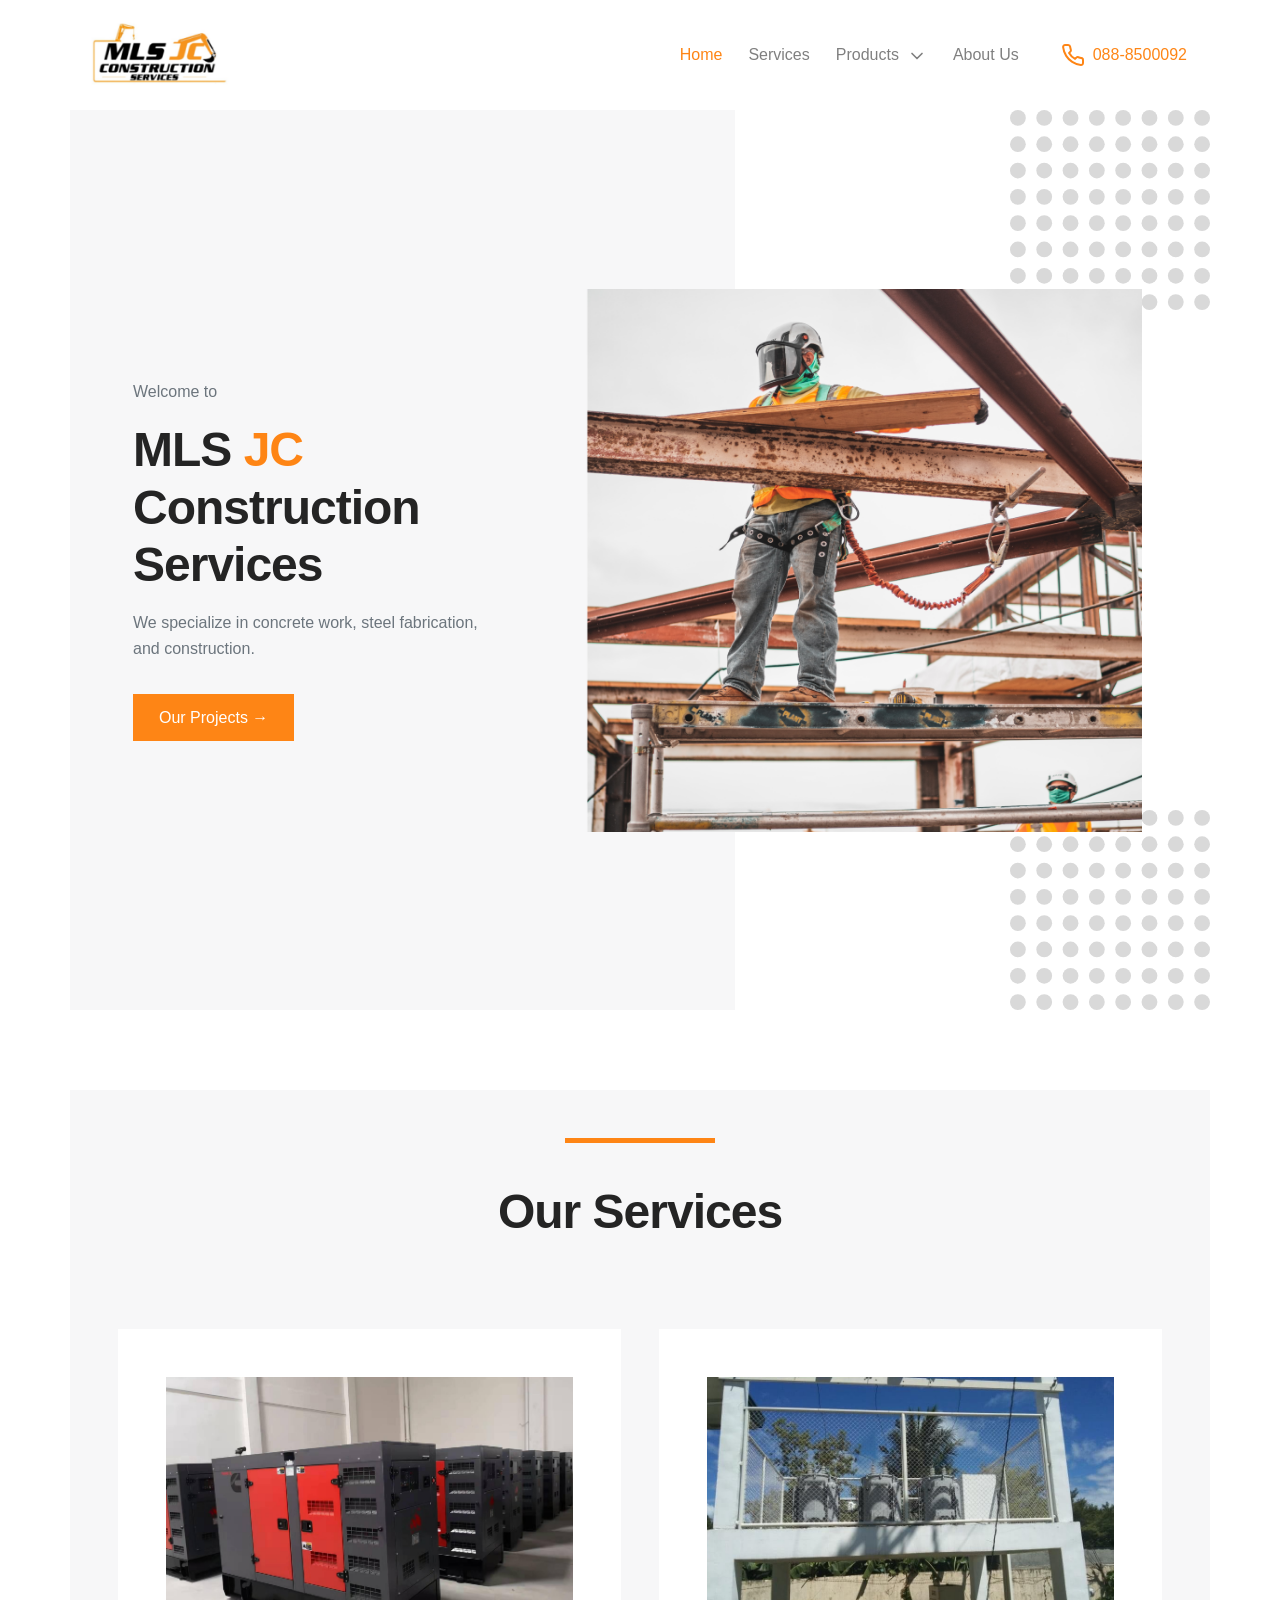
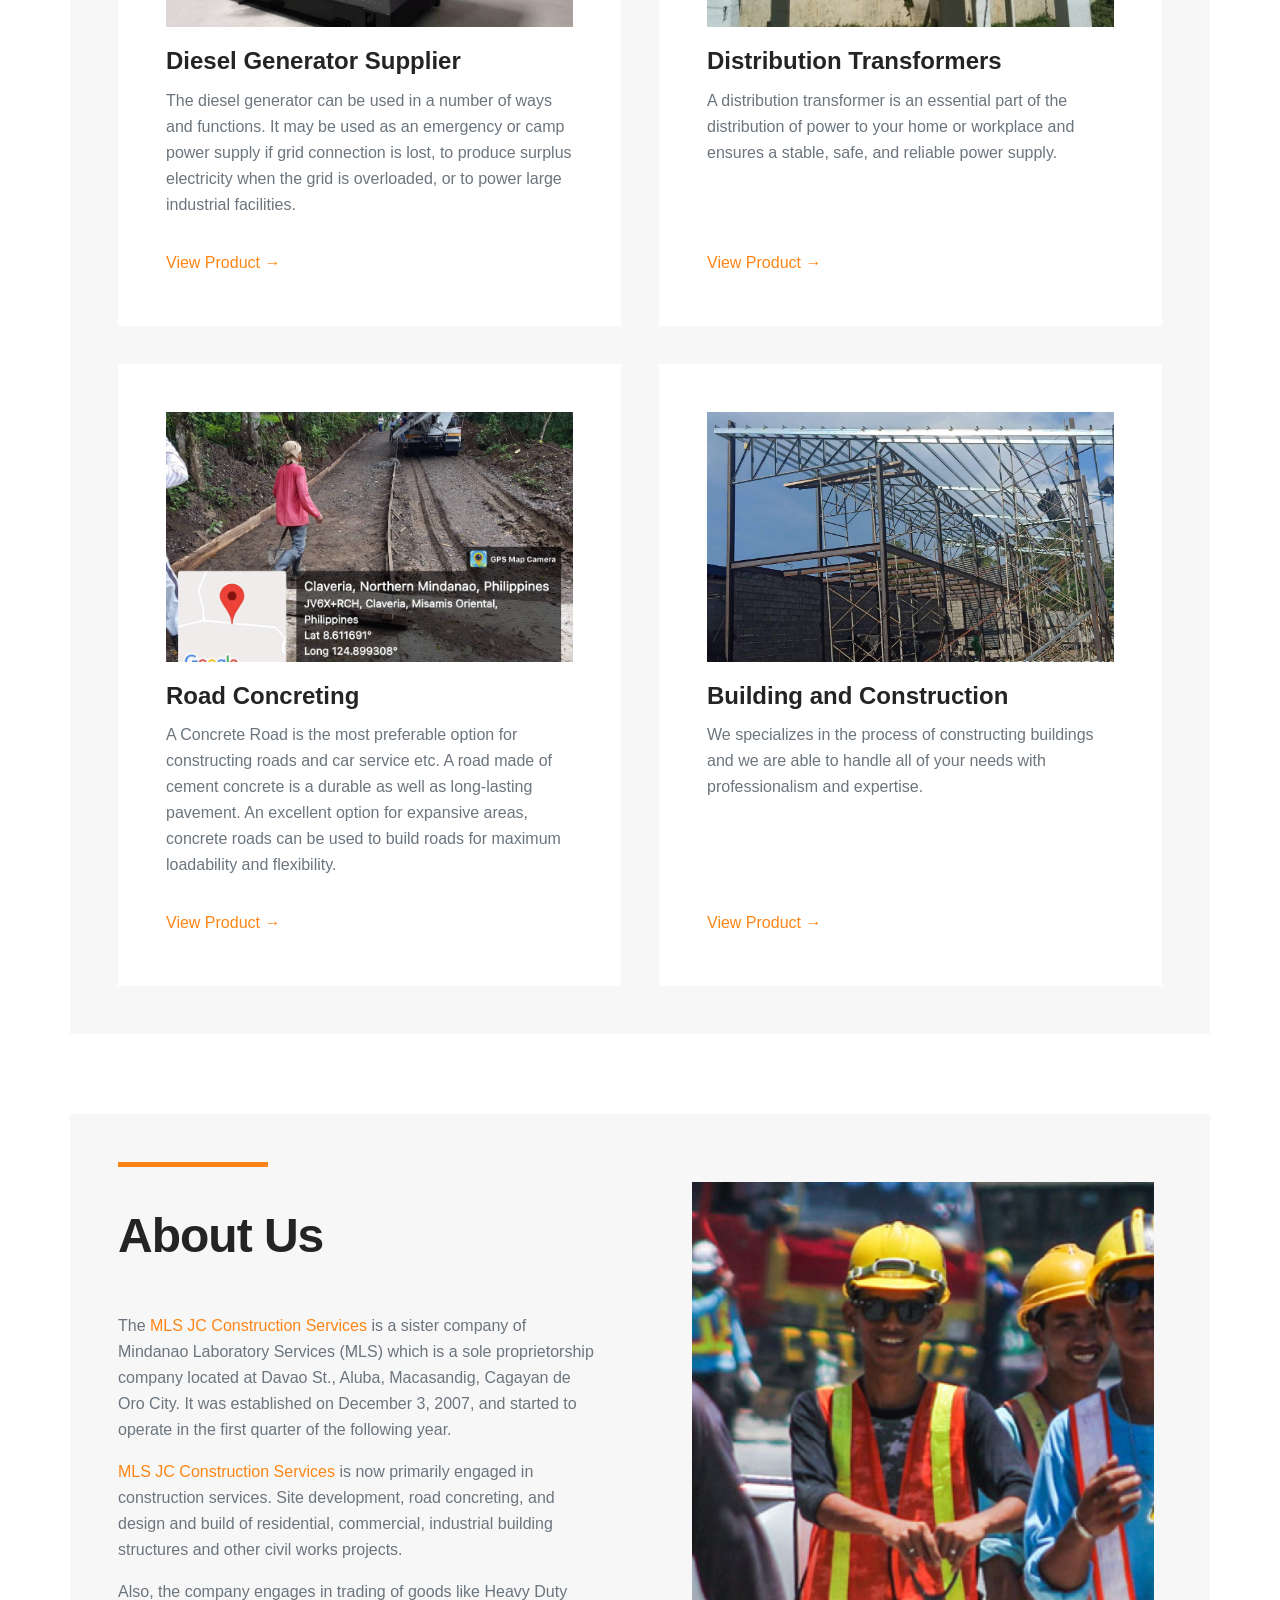
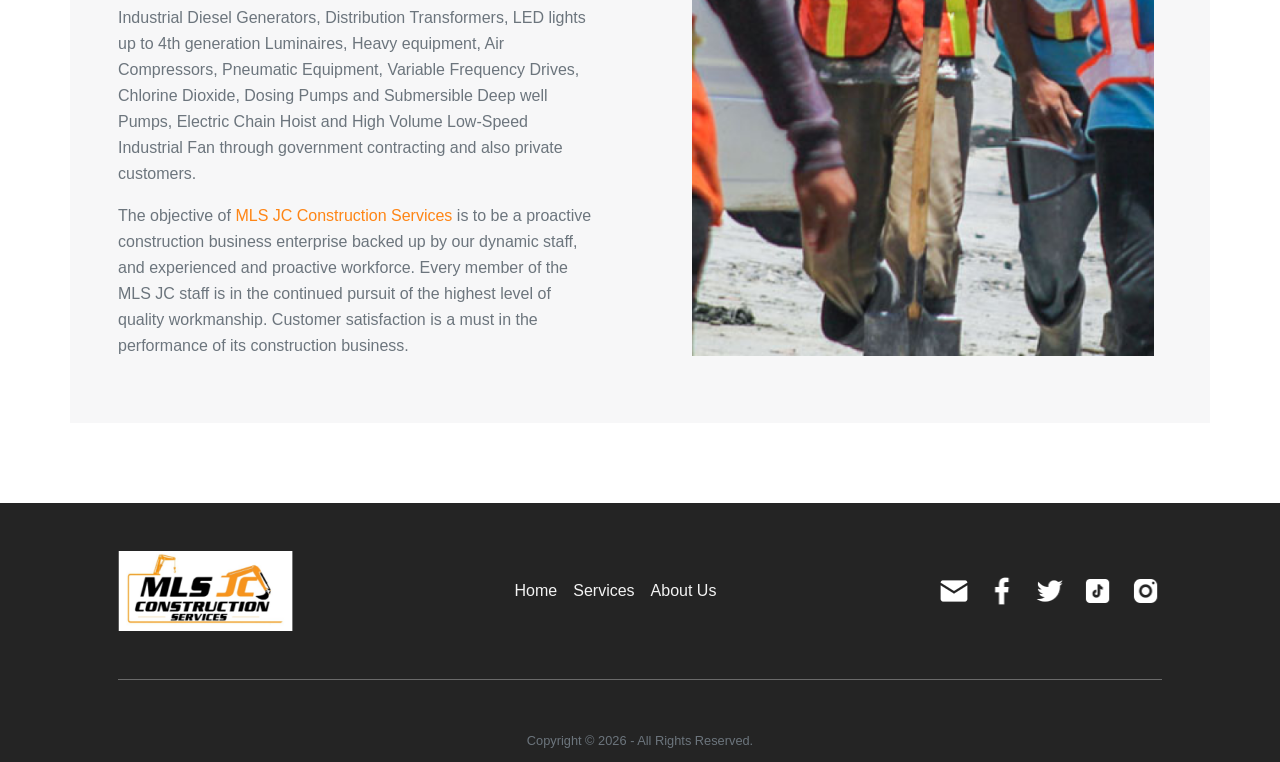
==== index.html @ bac3f36f "added: google verification" ====
<!DOCTYPE html>
<html lang="en">
<head>
    <!-- Primary Meta Tags -->
    <title>Homepage - MLS JC Construction Services</title>
    <meta charset="UTF-8">
    <meta name="viewport" content="width=device-width, initial-scale=1.0">
    <meta name="title" content="Homepage - MLS JC Construction Services">
    <meta name="description" content="We engages in trading of goods like Heavy Duty Industrial Diesel Generators, Distribution Transformers, LED lights up to 4th generation Luminaires, Heavy equipment, Air Compressors, Pneumatic Equipment, Variable Frequency Drives, Chlorine Dioxide, Dosing Pumps and Submersible Deep well Pumps, Electric Chain Hoist and High Volume Low-Speed Industrial Fan through government contracting and also private customers.">
    <meta name="keywords" content="Diesel Generator Supplier | Distribution Transformers | Road Concreting | Building and Construction">
    <meta name="author" content="Robertson P. Morales">
    <meta name="robots" content="index, follow">
    <meta name="google-site-verification" content="2C3aIXmEQH44UIEeOmH27PpRrfy1gfxhpZXncx2m3j4" />

    <!-- Open Graph / Facebook -->
    <meta property="og:type" content="website">
    <meta property="og:url" content="https://metatags.io/">
    <meta property="og:title" content="Homepage - MLS JC Construction Services">
    <meta property="og:description" content="We engages in trading of goods like Heavy Duty Industrial Diesel Generators, Distribution Transformers, LED lights up to 4th generation Luminaires, Heavy equipment, Air Compressors, Pneumatic Equipment, Variable Frequency Drives, Chlorine Dioxide, Dosing Pumps and Submersible Deep well Pumps, Electric Chain Hoist and High Volume Low-Speed Industrial Fan through government contracting and also private customers.">
    <meta property="og:image" content="https://metatags.io/assets/meta-tags-16a33a6a8531e519cc0936fbba0ad904e52d35f34a46c97a2c9f6f7dd7d336f2.png">

    <!-- Twitter -->
    <meta property="twitter:card" content="summary_large_image">
    <meta property="twitter:url" content="https://metatags.io/">
    <meta property="twitter:title" content="Homepage - MLS JC Construction Services">
    <meta property="twitter:description" content="We engages in trading of goods like Heavy Duty Industrial Diesel Generators, Distribution Transformers, LED lights up to 4th generation Luminaires, Heavy equipment, Air Compressors, Pneumatic Equipment, Variable Frequency Drives, Chlorine Dioxide, Dosing Pumps and Submersible Deep well Pumps, Electric Chain Hoist and High Volume Low-Speed Industrial Fan through government contracting and also private customers.">
    <meta property="twitter:image" content="https://metatags.io/assets/meta-tags-16a33a6a8531e519cc0936fbba0ad904e52d35f34a46c97a2c9f6f7dd7d336f2.png">

    <!-- preloads -->
    <!-- styles -->
    <link rel="preload" href="assets/plugins/bootstrap/dist/css/bootstrap.min.css" as="style">
    <link rel="preload" href="assets/sass/style.css" as="style">
    <!-- ends here -->

    <!-- javascripts -->
    <link rel="preload" href="assets/plugins/jquery/dist/jquery.min.js" as="script">
    <link rel="preload" href="assets/plugins/bootstrap/dist/js/bootstrap.min.js" as="script">
    <link rel="preload" href="assets/js/script.js" as="script">
    <!-- ends here -->

    <!-- images -->
    <!-- <link rel="preload" href="assets/images/me/profile.webp" as="image"> -->
    <!-- ends here -->
    <!-- preloads ends here -->

    <link rel="stylesheet" href="assets/plugins/bootstrap/dist/css/bootstrap.min.css">
    <link rel="stylesheet" href="assets/sass/style.css">

    <link rel="canonical" href="https://www.mlsjcconstruction.com">
    <link rel="canonical" href="https://www.mlsjcconstruction.com/index.html">
    <link rel="shortcut icon" href="assets/images/logo.png">

    <!-- Fonts -->
    <link href="https://api.fontshare.com/v2/css?f[]=satoshi@900,700,500,300,400&display=swap" rel="stylesheet">
    <!-- Ends here -->
</head>
<body>
    <header>
        <nav class="navbar navbar-expand-md navbar-light" id="navbar">
            <div class="container from-nav">
                <button class="navbar-brand border-0 bg-transparent outline-none"
                    onclick="navSelected('hero')">
                    <img src="assets/images/logo.png" alt="Logo" width="150">
                </button>
                
                <button class="navbar-toggler border-0 outline-none"
                    type="button" 
                    data-toggle="collapse"
                    data-target="#toggleNavbar" 
                    aria-controls="toggleNavbar" 
                    aria-expanded="false" 
                    aria-label="Toggle navigation">
                    <em data-feather="menu"></em>
                </button>
            
                <div class="collapse navbar-collapse" id="toggleNavbar">    
                    <ul class="navbar-nav mr-auto"></ul>
                    
                    <div class="navbar-text">
                        <ul class="navbar-nav mr-auto ml-2 ml-lg-0">
                            <li class="nav-item">
                                <button class="nav-link navbar active"
                                id="nav-hero" 
                                onclick="navSelected('hero')">Home</button>
                            </li>
                            <li class="nav-item">
                                <button class="nav-link navbar"
                                id="nav-services" 
                                onclick="navSelected('services')">Services</button>
                            </li>
                            <li class="nav-item">
                                <button class="nav-link navbar"
                                    id="nav-products">
                                    <div class="flexbox-center">
                                        <span class="mr-2">Products</span>
                                        <span class="arrow">
                                            <em data-feather="chevron-down" style="width: 20px; height: 20px;"></em>
                                        </span>
                                    </div>
                                </button>

                                <div class="dropdown p-4">
                                    <ul class="list-group">
                                        <li class="py-1">
                                            <a href="diesel-generators.html" class="dropdown-list">Diesel Generators</a>
                                        </li>
                                        <li class="py-1">
                                            <a href="distribution-transformers.html" class="dropdown-list">Distribution Transformers</a>
                                        </li>
                                        <li class="py-1">
                                            <a href="road-concreting.html" class="dropdown-list">Road Concreting</a>
                                        </li>
                                        <li class="py-1">
                                            <a href="building-and-construction.html" class="dropdown-list">Building and Construction</a>
                                        </li>
                                    </ul>
                                </div>
                            </li>
                            <li class="nav-item">
                                <button class="nav-link navbar"
                                id="nav-about" 
                                onclick="navSelected('about')">About Us</button>
                            </li>
                            <li>
                                <div class="v-divider"></div>
                            </li>
                            <li class="ml-0 ml-lg-3 nav-item"> <!-- mr-md-5 -->
                                <a href="tel:088-8500092"
                                    class="nav-link navbar text-primary"
                                    id="nav-contact">
                                    <em data-feather="phone"></em>
                                    <span class="ml-2">088-8500092</span>
                                </a>
                            </li>
                        </ul>
                    </div>
                </div>
            </div>
        </nav>
    </header>

    <main>
        <!-- Hero -->
        <section id="hero">
            <div class="container">
                <div class="row vh-100">
                    <div class="col-12 col-lg-7 hero-on-mobile">
                        <div class="hero-left px-0 px-lg-5 py-3 py-lg-0">
                            <div class="flex-hero">
                                <p class="text-muted">Welcome to</p>
                                <h1 class="h1 font-weight-bolder mb-3">MLS <span class="text-primary">JC</span> <br> Construction <br> Services</h1>
                                <p class="text-muted w-75">We specialize in concrete work, steel fabrication, and construction.</p>
                            </div>
                            <div class="cta">
                                <button class="btn btn-primary text-white">Our Projects →</button>
                            </div>
                        </div>
                    </div>
                    <div class="col-12 col-lg-5 d-none d-lg-block">
                        <div class="hero-right">
                            <div class="ellipsis"></div>
                            <img src="assets/images/hero.png" alt="hero image" width="557" height="538" class="hero-img">                            
                            <div class="ellipsis"></div>
                        </div>
                    </div>
                </div>
            </div>
        </section>
        <!-- Ends here -->

        <section id="services">
            <div class="container bg-color p-5">
                <div class="row flex-column our-services-section">
                    <div class="col">
                        <div class="flexbox-center flex-column">
                            <div class="line"></div>
                            <h1 class="h1 font-weight-bolder title">Our Services</h1>
                        </div>
                    </div>
                    <div class="col">
                        <div class="service-cards">
                            
                            <div class="card">
                                <div class="card-img px-3 px-lg-5 pt-3 pt-lg-5">
                                    <img src="assets/images/captures/diesel-generator.jpg" 
                                        alt="Diesel Generator Supplier" 
                                        class="img-fluid"
                                        width="439"
                                        height="250">
                                </div>
                                <div class="card-body px-3 px-lg-5">
                                    <h4 class="card-title font-weight-bold">Diesel Generator Supplier</h4>
                                    <div class="card-text text-muted">The diesel generator can be used in a number of ways and functions. It may be used as an emergency or camp power supply if grid connection is lost, to produce surplus electricity when the grid is overloaded, or to power large industrial facilities.</div>
                                </div>
                                <div class="card-footer px-3 px-lg-5 pb-3 pb-lg-5">
                                    <a href="diesel-generators.html">View Product →</a>
                                </div>
                            </div>
                            
                            <div class="card">
                                <div class="card-img px-3 px-lg-5 pt-3 pt-lg-5">
                                    <img src="assets/images/captures/distribution-transformers.jpg" 
                                        alt="Distribution Transformers"
                                        class="img-fluid"
                                        width="439"
                                        height="250">
                                </div>
                                <div class="card-body px-3 px-lg-5">
                                    <h4 class="card-title font-weight-bold">Distribution Transformers</h4>
                                    <div class="card-text text-muted">A distribution transformer is an essential part of the distribution of power to your home or workplace and ensures a stable, safe, and reliable power supply.</div>
                                </div>
                                <div class="card-footer px-3 px-lg-5 pb-3 pb-lg-5">
                                    <a href="distribution-transformers.html">View Product →</a>
                                </div>
                            </div>

                            <div class="card">
                                <div class="card-img px-3 px-lg-5 pt-3 pt-lg-5">
                                    <img src="assets/images/captures/road-concreting.jpg" 
                                        alt="Road Concreting"
                                        class="img-fluid"
                                        width="439"
                                        height="250">
                                </div>
                                <div class="card-body px-3 px-lg-5">
                                    <h4 class="card-title font-weight-bold">Road Concreting</h4>
                                    <div class="card-text text-muted">A Concrete Road is the most preferable option for constructing roads and car service etc. A road made of cement concrete is a durable as well as long-lasting pavement. An excellent option for expansive areas, concrete roads can be used to build roads for maximum loadability and flexibility.</div>
                                </div>
                                <div class="card-footer px-3 px-lg-5 pb-3 pb-lg-5">
                                    <a href="road-concreting.html">View Product →</a>
                                </div>
                            </div>

                            <div class="card">
                                <div class="card-img px-3 px-lg-5 pt-3 pt-lg-5">
                                    <img src="assets/images/captures/building-and-construction.jpg" 
                                        alt="Building and Construction"
                                        class="img-fluid"
                                        width="439"
                                        height="250">
                                </div>
                                <div class="card-body px-3 px-lg-5">
                                    <h4 class="card-title font-weight-bold">Building and Construction</h4>
                                    <div class="card-text text-muted">We specializes in the process of constructing buildings and we are able to handle all of your needs with professionalism and expertise.</div>
                                </div>
                                <div class="card-footer px-3 px-lg-5 pb-3 pb-lg-5">
                                    <a href="building-and-construction.html">View Product →</a>
                                </div>
                            </div>
                        </div>
                    </div>
                </div>
            </div>
        </section>
    
        <section id="about">
            <div class="container bg-color p-5">
                <div class="row no-gutters flex-column flex-md-row align-items-md-center border-radius">
                    <div class="col d-flex align-items-start justify-content-center flex-column about-us-section">
                        <div class="flexbox-start-start flex-column">
                            <div class="line"></div>
                            <h1 class="h1 font-weight-bolder title">About Us</h1>
                        </div>

                        <div class="desc">
                            <p class="a-bit-about-me">The <span class="text-primary">MLS JC Construction Services</span> is a sister company of  Mindanao Laboratory Services (MLS) which is a sole proprietorship company located at Davao St., Aluba, Macasandig, Cagayan de Oro  City. It was established on December 3, 2007, and started to operate in the first quarter of the following year.</p>
                            <p class="a-bit-about-me"><span class="text-primary">MLS JC Construction Services</span> is now primarily engaged in construction services. Site development,  road concreting, and design and build of residential, commercial,  industrial building structures and other civil works projects.</p>
                            <p class="a-bit-about-me">Also, the company engages in trading of goods like Heavy Duty Industrial Diesel Generators, Distribution Transformers, LED lights up to 4th generation Luminaires, Heavy equipment, Air Compressors, Pneumatic Equipment, Variable Frequency Drives, Chlorine Dioxide, Dosing Pumps and Submersible Deep well Pumps, Electric Chain Hoist and High Volume Low-Speed Industrial Fan through government contracting and also private customers.</p>
                            <p class="a-bit-about-me">The objective of <span class="text-primary">MLS JC Construction Services</span> is to be a  proactive construction business enterprise backed up by our dynamic staff, and experienced and proactive workforce. Every member of the MLS  JC staff is in the continued pursuit of the highest level of quality workmanship. Customer satisfaction is a must in the performance of its construction business.</p>
                        </div>
                    </div>
                    <div class="col-1"></div>
                    <div class="col">
                        <div class="flexbox-center overflow-hidden">
                            <img class="img-fluid about-img" 
                                src="assets/images/captures/about-us.png" 
                                loading="lazy"
                                width="462"
                                height="475"
                                alt="About Us">
                        </div>
                    </div>
                </div>
            </div>
        </section>
    </main>

    <footer class="bg-dark">
        <div class="container px-5 pt-5">
            <div class="top-footer flexbox-between align-items-center pb-5 flex-column flex-lg-row">
                <div class="branding-logo">
                    <img src="assets/images/logo.png" alt="Logo">
                </div>
                <div class="quick-links">
                    <a href="index.html">Home</a>
                    <a href="index.html#services">Services</a>
                    <a href="index.html#about">About Us</a>
                </div>
    
                <div class="social-media">
                    <a href="mailto:mlsjcconstruction@yahoo.com" class="icon">
                        <img src="assets/images/Mail.png" alt="Mail" width="32" height="32"> 
                    </a>
                    <a href="#" class="icon">
                        <img src="assets/images/Facebook.png" alt="Facebook" width="32" height="32"> 
                    </a>
                    <a href="#" class="icon">
                        <img src="assets/images/Twitter.png" alt="Twitter" width="32" height="32">
                    </a>
                    <a href="#" class="icon">
                        <img src="assets/images/Tiktok.png" alt="Tiktok" width="32" height="32">
                    </a>
                    <a href="#" class="icon">
                        <img src="assets/images/Instagram.png" alt="Instagram" width="32" height="32">
                    </a>
                </div>
            </div>
            <div class="bottom-footer mt-5 text-center">
                <p class="font-size-sm text-muted mb-0 pb-2">Copyright © <span id="year"></span> - All Rights Reserved.</p>
            </div>
        </div>
    </footer>

    <script src="assets/plugins/scrollreveal/scrollreveal.min.js"></script>
    <script src="assets/plugins/jquery/dist/jquery.min.js"></script>
    <script defer src="assets/plugins/bootstrap/dist/js/bootstrap.min.js"></script>
    <script defer src="assets/plugins/feather-icons/dist/feather.min.js"></script>

    <script defer src="assets/js/scroll.js"></script>
    <script defer src="assets/js/script.js"></script>
</body>
</html>
---- assets/sass/style.css ----
:root {
  --blue: #007bff;
  --indigo: #6610f2;
  --purple: #6f42c1;
  --pink: #e83e8c;
  --red: #dc3545;
  --orange: #fd7e14;
  --yellow: #ffc107;
  --green: #28a745;
  --teal: #20c997;
  --cyan: #17a2b8;
  --white: #fff;
  --gray: #6c757d;
  --gray-dark: #343a40;
  --primary: #FE8515;
  --secondary: #EA7408;
  --success: #28a745;
  --info: #17a2b8;
  --warning: #ffc107;
  --danger: #dc3545;
  --light: #f3f3f3;
  --dark: #242424;
  --breakpoint-xs: 0;
  --breakpoint-sm: 576px;
  --breakpoint-md: 768px;
  --breakpoint-lg: 992px;
  --breakpoint-xl: 1200px;
  --font-family-sans-serif: -apple-system, BlinkMacSystemFont, "Segoe UI", Roboto, "Helvetica Neue", Arial, "Noto Sans", sans-serif, "Apple Color Emoji", "Segoe UI Emoji", "Segoe UI Symbol", "Noto Color Emoji";
  --font-family-monospace: SFMono-Regular, Menlo, Monaco, Consolas, "Liberation Mono", "Courier New", monospace;
}

*,
*::before,
*::after {
  -webkit-box-sizing: border-box;
          box-sizing: border-box;
}

html {
  font-family: sans-serif;
  line-height: 1.15;
  -webkit-text-size-adjust: 100%;
  -webkit-tap-highlight-color: rgba(0, 0, 0, 0);
}

article, aside, figcaption, figure, footer, header, hgroup, main, nav, section {
  display: block;
}

body {
  margin: 0;
  font-family: -apple-system, BlinkMacSystemFont, "Segoe UI", Roboto, "Helvetica Neue", Arial, "Noto Sans", sans-serif, "Apple Color Emoji", "Segoe UI Emoji", "Segoe UI Symbol", "Noto Color Emoji";
  font-size: 1rem;
  font-weight: 400;
  line-height: 1.6;
  color: #212529;
  text-align: left;
  background-color: #F7F7F8;
}

[tabindex="-1"]:focus:not(:focus-visible) {
  outline: 0 !important;
}

hr {
  -webkit-box-sizing: content-box;
          box-sizing: content-box;
  height: 0;
  overflow: visible;
}

h1, h2, h3, h4, h5, h6 {
  margin-top: 0;
  margin-bottom: 0.5rem;
}

p {
  margin-top: 0;
  margin-bottom: 1rem;
}

abbr[title],
abbr[data-original-title] {
  text-decoration: underline;
  -webkit-text-decoration: underline dotted;
          text-decoration: underline dotted;
  cursor: help;
  border-bottom: 0;
  text-decoration-skip-ink: none;
}

address {
  margin-bottom: 1rem;
  font-style: normal;
  line-height: inherit;
}

ol,
ul,
dl {
  margin-top: 0;
  margin-bottom: 1rem;
}

ol ol,
ul ul,
ol ul,
ul ol {
  margin-bottom: 0;
}

dt {
  font-weight: 700;
}

dd {
  margin-bottom: .5rem;
  margin-left: 0;
}

blockquote {
  margin: 0 0 1rem;
}

b,
strong {
  font-weight: bolder;
}

small {
  font-size: 80%;
}

sub,
sup {
  position: relative;
  font-size: 75%;
  line-height: 0;
  vertical-align: baseline;
}

sub {
  bottom: -.25em;
}

sup {
  top: -.5em;
}

a {
  color: #FE8515;
  text-decoration: none;
  background-color: transparent;
}

a:hover {
  color: #c65f01;
  text-decoration: underline;
}

a:not([href]):not([class]) {
  color: inherit;
  text-decoration: none;
}

a:not([href]):not([class]):hover {
  color: inherit;
  text-decoration: none;
}

pre,
code,
kbd,
samp {
  font-family: SFMono-Regular, Menlo, Monaco, Consolas, "Liberation Mono", "Courier New", monospace;
  font-size: 1em;
}

pre {
  margin-top: 0;
  margin-bottom: 1rem;
  overflow: auto;
  -ms-overflow-style: scrollbar;
}

figure {
  margin: 0 0 1rem;
}

img {
  vertical-align: middle;
  border-style: none;
}

svg {
  overflow: hidden;
  vertical-align: middle;
}

table {
  border-collapse: collapse;
}

caption {
  padding-top: 0.75rem;
  padding-bottom: 0.75rem;
  color: #6c757d;
  text-align: left;
  caption-side: bottom;
}

th {
  text-align: inherit;
  text-align: -webkit-match-parent;
}

label {
  display: inline-block;
  margin-bottom: 0.5rem;
}

button {
  border-radius: 0;
}

button:focus {
  outline: 1px dotted;
  outline: 5px auto -webkit-focus-ring-color;
}

input,
button,
select,
optgroup,
textarea {
  margin: 0;
  font-family: inherit;
  font-size: inherit;
  line-height: inherit;
}

button,
input {
  overflow: visible;
}

button,
select {
  text-transform: none;
}

[role="button"] {
  cursor: pointer;
}

select {
  word-wrap: normal;
}

button,
[type="button"],
[type="reset"],
[type="submit"] {
  -webkit-appearance: button;
}

button:not(:disabled),
[type="button"]:not(:disabled),
[type="reset"]:not(:disabled),
[type="submit"]:not(:disabled) {
  cursor: pointer;
}

button::-moz-focus-inner,
[type="button"]::-moz-focus-inner,
[type="reset"]::-moz-focus-inner,
[type="submit"]::-moz-focus-inner {
  padding: 0;
  border-style: none;
}

input[type="radio"],
input[type="checkbox"] {
  -webkit-box-sizing: border-box;
          box-sizing: border-box;
  padding: 0;
}

textarea {
  overflow: auto;
  resize: vertical;
}

fieldset {
  min-width: 0;
  padding: 0;
  margin: 0;
  border: 0;
}

legend {
  display: block;
  width: 100%;
  max-width: 100%;
  padding: 0;
  margin-bottom: .5rem;
  font-size: 1.5rem;
  line-height: inherit;
  color: inherit;
  white-space: normal;
}

progress {
  vertical-align: baseline;
}

[type="number"]::-webkit-inner-spin-button,
[type="number"]::-webkit-outer-spin-button {
  height: auto;
}

[type="search"] {
  outline-offset: -2px;
  -webkit-appearance: none;
}

[type="search"]::-webkit-search-decoration {
  -webkit-appearance: none;
}

::-webkit-file-upload-button {
  font: inherit;
  -webkit-appearance: button;
}

output {
  display: inline-block;
}

summary {
  display: list-item;
  cursor: pointer;
}

template {
  display: none;
}

[hidden] {
  display: none !important;
}

h1, h2, h3, h4, h5, h6,
.h1, .h2, .h3, .h4, .h5, .h6 {
  margin-bottom: 0.5rem;
  font-weight: 500;
  line-height: 1.2;
}

h1, .h1 {
  font-size: 2.5rem;
}

h2, .h2 {
  font-size: 2rem;
}

h3, .h3 {
  font-size: 1.75rem;
}

h4, .h4 {
  font-size: 1.5rem;
}

h5, .h5 {
  font-size: 1.25rem;
}

h6, .h6 {
  font-size: 1rem;
}

.lead {
  font-size: 1.25rem;
  font-weight: 300;
}

.display-1 {
  font-size: 6rem;
  font-weight: 300;
  line-height: 1.2;
}

.display-2 {
  font-size: 5.5rem;
  font-weight: 300;
  line-height: 1.2;
}

.display-3 {
  font-size: 4.5rem;
  font-weight: 300;
  line-height: 1.2;
}

.display-4 {
  font-size: 3.5rem;
  font-weight: 300;
  line-height: 1.2;
}

hr {
  margin-top: 1rem;
  margin-bottom: 1rem;
  border: 0;
  border-top: 1px solid rgba(0, 0, 0, 0.1);
}

small,
.small {
  font-size: 80%;
  font-weight: 400;
}

mark,
.mark {
  padding: 0.2em;
  background-color: #fcf8e3;
}

.list-unstyled {
  padding-left: 0;
  list-style: none;
}

.list-inline {
  padding-left: 0;
  list-style: none;
}

.list-inline-item {
  display: inline-block;
}

.list-inline-item:not(:last-child) {
  margin-right: 0.5rem;
}

.initialism {
  font-size: 90%;
  text-transform: uppercase;
}

.blockquote {
  margin-bottom: 1rem;
  font-size: 1.25rem;
}

.blockquote-footer {
  display: block;
  font-size: 80%;
  color: #6c757d;
}

.blockquote-footer::before {
  content: "\2014\00A0";
}

.img-fluid, .skill-gallery .skill-img, .img-drop-shadow {
  max-width: 100%;
  height: auto;
}

.img-thumbnail {
  padding: 0.25rem;
  background-color: #F7F7F8;
  border: 1px solid #dee2e6;
  border-radius: 0.25rem;
  max-width: 100%;
  height: auto;
}

.figure {
  display: inline-block;
}

.figure-img {
  margin-bottom: 0.5rem;
  line-height: 1;
}

.figure-caption {
  font-size: 90%;
  color: #6c757d;
}

.container,
.container-fluid,
.container-sm,
.container-md,
.container-lg,
.container-xl {
  width: 100%;
  padding-right: 15px;
  padding-left: 15px;
  margin-right: auto;
  margin-left: auto;
}

@media (min-width: 576px) {
  .container, .container-sm {
    max-width: 540px;
  }
}

@media (min-width: 768px) {
  .container, .container-sm, .container-md {
    max-width: 720px;
  }
}

@media (min-width: 992px) {
  .container, .container-sm, .container-md, .container-lg {
    max-width: 960px;
  }
}

@media (min-width: 1200px) {
  .container, .container-sm, .container-md, .container-lg, .container-xl {
    max-width: 1140px;
  }
}

.row {
  display: -webkit-box;
  display: -ms-flexbox;
  display: flex;
  -ms-flex-wrap: wrap;
      flex-wrap: wrap;
  margin-right: -15px;
  margin-left: -15px;
}

.no-gutters {
  margin-right: 0;
  margin-left: 0;
}

.no-gutters > .col,
.no-gutters > [class*="col-"] {
  padding-right: 0;
  padding-left: 0;
}

.col-1, .col-2, .col-3, .col-4, .col-5, .col-6, .col-7, .col-8, .col-9, .col-10, .col-11, .col-12, .col,
.col-auto, .col-sm-1, .col-sm-2, .col-sm-3, .col-sm-4, .col-sm-5, .col-sm-6, .col-sm-7, .col-sm-8, .col-sm-9, .col-sm-10, .col-sm-11, .col-sm-12, .col-sm,
.col-sm-auto, .col-md-1, .col-md-2, .col-md-3, .col-md-4, .col-md-5, .col-md-6, .col-md-7, .col-md-8, .col-md-9, .col-md-10, .col-md-11, .col-md-12, .col-md,
.col-md-auto, .col-lg-1, .col-lg-2, .col-lg-3, .col-lg-4, .col-lg-5, .col-lg-6, .col-lg-7, .col-lg-8, .col-lg-9, .col-lg-10, .col-lg-11, .col-lg-12, .col-lg,
.col-lg-auto, .col-xl-1, .col-xl-2, .col-xl-3, .col-xl-4, .col-xl-5, .col-xl-6, .col-xl-7, .col-xl-8, .col-xl-9, .col-xl-10, .col-xl-11, .col-xl-12, .col-xl,
.col-xl-auto {
  position: relative;
  width: 100%;
  padding-right: 15px;
  padding-left: 15px;
}

.col {
  -ms-flex-preferred-size: 0;
      flex-basis: 0;
  -webkit-box-flex: 1;
      -ms-flex-positive: 1;
          flex-grow: 1;
  max-width: 100%;
}

.row-cols-1 > * {
  -webkit-box-flex: 0;
      -ms-flex: 0 0 100%;
          flex: 0 0 100%;
  max-width: 100%;
}

.row-cols-2 > * {
  -webkit-box-flex: 0;
      -ms-flex: 0 0 50%;
          flex: 0 0 50%;
  max-width: 50%;
}

.row-cols-3 > * {
  -webkit-box-flex: 0;
      -ms-flex: 0 0 33.33333%;
          flex: 0 0 33.33333%;
  max-width: 33.33333%;
}

.row-cols-4 > * {
  -webkit-box-flex: 0;
      -ms-flex: 0 0 25%;
          flex: 0 0 25%;
  max-width: 25%;
}

.row-cols-5 > * {
  -webkit-box-flex: 0;
      -ms-flex: 0 0 20%;
          flex: 0 0 20%;
  max-width: 20%;
}

.row-cols-6 > * {
  -webkit-box-flex: 0;
      -ms-flex: 0 0 16.66667%;
          flex: 0 0 16.66667%;
  max-width: 16.66667%;
}

.col-auto {
  -webkit-box-flex: 0;
      -ms-flex: 0 0 auto;
          flex: 0 0 auto;
  width: auto;
  max-width: 100%;
}

.col-1 {
  -webkit-box-flex: 0;
      -ms-flex: 0 0 8.33333%;
          flex: 0 0 8.33333%;
  max-width: 8.33333%;
}

.col-2 {
  -webkit-box-flex: 0;
      -ms-flex: 0 0 16.66667%;
          flex: 0 0 16.66667%;
  max-width: 16.66667%;
}

.col-3 {
  -webkit-box-flex: 0;
      -ms-flex: 0 0 25%;
          flex: 0 0 25%;
  max-width: 25%;
}

.col-4 {
  -webkit-box-flex: 0;
      -ms-flex: 0 0 33.33333%;
          flex: 0 0 33.33333%;
  max-width: 33.33333%;
}

.col-5 {
  -webkit-box-flex: 0;
      -ms-flex: 0 0 41.66667%;
          flex: 0 0 41.66667%;
  max-width: 41.66667%;
}

.col-6 {
  -webkit-box-flex: 0;
      -ms-flex: 0 0 50%;
          flex: 0 0 50%;
  max-width: 50%;
}

.col-7 {
  -webkit-box-flex: 0;
      -ms-flex: 0 0 58.33333%;
          flex: 0 0 58.33333%;
  max-width: 58.33333%;
}

.col-8 {
  -webkit-box-flex: 0;
      -ms-flex: 0 0 66.66667%;
          flex: 0 0 66.66667%;
  max-width: 66.66667%;
}

.col-9 {
  -webkit-box-flex: 0;
      -ms-flex: 0 0 75%;
          flex: 0 0 75%;
  max-width: 75%;
}

.col-10 {
  -webkit-box-flex: 0;
      -ms-flex: 0 0 83.33333%;
          flex: 0 0 83.33333%;
  max-width: 83.33333%;
}

.col-11 {
  -webkit-box-flex: 0;
      -ms-flex: 0 0 91.66667%;
          flex: 0 0 91.66667%;
  max-width: 91.66667%;
}

.col-12 {
  -webkit-box-flex: 0;
      -ms-flex: 0 0 100%;
          flex: 0 0 100%;
  max-width: 100%;
}

.order-first {
  -webkit-box-ordinal-group: 0;
      -ms-flex-order: -1;
          order: -1;
}

.order-last {
  -webkit-box-ordinal-group: 14;
      -ms-flex-order: 13;
          order: 13;
}

.order-0 {
  -webkit-box-ordinal-group: 1;
      -ms-flex-order: 0;
          order: 0;
}

.order-1 {
  -webkit-box-ordinal-group: 2;
      -ms-flex-order: 1;
          order: 1;
}

.order-2 {
  -webkit-box-ordinal-group: 3;
      -ms-flex-order: 2;
          order: 2;
}

.order-3 {
  -webkit-box-ordinal-group: 4;
      -ms-flex-order: 3;
          order: 3;
}

.order-4 {
  -webkit-box-ordinal-group: 5;
      -ms-flex-order: 4;
          order: 4;
}

.order-5 {
  -webkit-box-ordinal-group: 6;
      -ms-flex-order: 5;
          order: 5;
}

.order-6 {
  -webkit-box-ordinal-group: 7;
      -ms-flex-order: 6;
          order: 6;
}

.order-7 {
  -webkit-box-ordinal-group: 8;
      -ms-flex-order: 7;
          order: 7;
}

.order-8 {
  -webkit-box-ordinal-group: 9;
      -ms-flex-order: 8;
          order: 8;
}

.order-9 {
  -webkit-box-ordinal-group: 10;
      -ms-flex-order: 9;
          order: 9;
}

.order-10 {
  -webkit-box-ordinal-group: 11;
      -ms-flex-order: 10;
          order: 10;
}

.order-11 {
  -webkit-box-ordinal-group: 12;
      -ms-flex-order: 11;
          order: 11;
}

.order-12 {
  -webkit-box-ordinal-group: 13;
      -ms-flex-order: 12;
          order: 12;
}

.offset-1 {
  margin-left: 8.33333%;
}

.offset-2 {
  margin-left: 16.66667%;
}

.offset-3 {
  margin-left: 25%;
}

.offset-4 {
  margin-left: 33.33333%;
}

.offset-5 {
  margin-left: 41.66667%;
}

.offset-6 {
  margin-left: 50%;
}

.offset-7 {
  margin-left: 58.33333%;
}

.offset-8 {
  margin-left: 66.66667%;
}

.offset-9 {
  margin-left: 75%;
}

.offset-10 {
  margin-left: 83.33333%;
}

.offset-11 {
  margin-left: 91.66667%;
}

@media (min-width: 576px) {
  .col-sm {
    -ms-flex-preferred-size: 0;
        flex-basis: 0;
    -webkit-box-flex: 1;
        -ms-flex-positive: 1;
            flex-grow: 1;
    max-width: 100%;
  }
  .row-cols-sm-1 > * {
    -webkit-box-flex: 0;
        -ms-flex: 0 0 100%;
            flex: 0 0 100%;
    max-width: 100%;
  }
  .row-cols-sm-2 > * {
    -webkit-box-flex: 0;
        -ms-flex: 0 0 50%;
            flex: 0 0 50%;
    max-width: 50%;
  }
  .row-cols-sm-3 > * {
    -webkit-box-flex: 0;
        -ms-flex: 0 0 33.33333%;
            flex: 0 0 33.33333%;
    max-width: 33.33333%;
  }
  .row-cols-sm-4 > * {
    -webkit-box-flex: 0;
        -ms-flex: 0 0 25%;
            flex: 0 0 25%;
    max-width: 25%;
  }
  .row-cols-sm-5 > * {
    -webkit-box-flex: 0;
        -ms-flex: 0 0 20%;
            flex: 0 0 20%;
    max-width: 20%;
  }
  .row-cols-sm-6 > * {
    -webkit-box-flex: 0;
        -ms-flex: 0 0 16.66667%;
            flex: 0 0 16.66667%;
    max-width: 16.66667%;
  }
  .col-sm-auto {
    -webkit-box-flex: 0;
        -ms-flex: 0 0 auto;
            flex: 0 0 auto;
    width: auto;
    max-width: 100%;
  }
  .col-sm-1 {
    -webkit-box-flex: 0;
        -ms-flex: 0 0 8.33333%;
            flex: 0 0 8.33333%;
    max-width: 8.33333%;
  }
  .col-sm-2 {
    -webkit-box-flex: 0;
        -ms-flex: 0 0 16.66667%;
            flex: 0 0 16.66667%;
    max-width: 16.66667%;
  }
  .col-sm-3 {
    -webkit-box-flex: 0;
        -ms-flex: 0 0 25%;
            flex: 0 0 25%;
    max-width: 25%;
  }
  .col-sm-4 {
    -webkit-box-flex: 0;
        -ms-flex: 0 0 33.33333%;
            flex: 0 0 33.33333%;
    max-width: 33.33333%;
  }
  .col-sm-5 {
    -webkit-box-flex: 0;
        -ms-flex: 0 0 41.66667%;
            flex: 0 0 41.66667%;
    max-width: 41.66667%;
  }
  .col-sm-6 {
    -webkit-box-flex: 0;
        -ms-flex: 0 0 50%;
            flex: 0 0 50%;
    max-width: 50%;
  }
  .col-sm-7 {
    -webkit-box-flex: 0;
        -ms-flex: 0 0 58.33333%;
            flex: 0 0 58.33333%;
    max-width: 58.33333%;
  }
  .col-sm-8 {
    -webkit-box-flex: 0;
        -ms-flex: 0 0 66.66667%;
            flex: 0 0 66.66667%;
    max-width: 66.66667%;
  }
  .col-sm-9 {
    -webkit-box-flex: 0;
        -ms-flex: 0 0 75%;
            flex: 0 0 75%;
    max-width: 75%;
  }
  .col-sm-10 {
    -webkit-box-flex: 0;
        -ms-flex: 0 0 83.33333%;
            flex: 0 0 83.33333%;
    max-width: 83.33333%;
  }
  .col-sm-11 {
    -webkit-box-flex: 0;
        -ms-flex: 0 0 91.66667%;
            flex: 0 0 91.66667%;
    max-width: 91.66667%;
  }
  .col-sm-12 {
    -webkit-box-flex: 0;
        -ms-flex: 0 0 100%;
            flex: 0 0 100%;
    max-width: 100%;
  }
  .order-sm-first {
    -webkit-box-ordinal-group: 0;
        -ms-flex-order: -1;
            order: -1;
  }
  .order-sm-last {
    -webkit-box-ordinal-group: 14;
        -ms-flex-order: 13;
            order: 13;
  }
  .order-sm-0 {
    -webkit-box-ordinal-group: 1;
        -ms-flex-order: 0;
            order: 0;
  }
  .order-sm-1 {
    -webkit-box-ordinal-group: 2;
        -ms-flex-order: 1;
            order: 1;
  }
  .order-sm-2 {
    -webkit-box-ordinal-group: 3;
        -ms-flex-order: 2;
            order: 2;
  }
  .order-sm-3 {
    -webkit-box-ordinal-group: 4;
        -ms-flex-order: 3;
            order: 3;
  }
  .order-sm-4 {
    -webkit-box-ordinal-group: 5;
        -ms-flex-order: 4;
            order: 4;
  }
  .order-sm-5 {
    -webkit-box-ordinal-group: 6;
        -ms-flex-order: 5;
            order: 5;
  }
  .order-sm-6 {
    -webkit-box-ordinal-group: 7;
        -ms-flex-order: 6;
            order: 6;
  }
  .order-sm-7 {
    -webkit-box-ordinal-group: 8;
        -ms-flex-order: 7;
            order: 7;
  }
  .order-sm-8 {
    -webkit-box-ordinal-group: 9;
        -ms-flex-order: 8;
            order: 8;
  }
  .order-sm-9 {
    -webkit-box-ordinal-group: 10;
        -ms-flex-order: 9;
            order: 9;
  }
  .order-sm-10 {
    -webkit-box-ordinal-group: 11;
        -ms-flex-order: 10;
            order: 10;
  }
  .order-sm-11 {
    -webkit-box-ordinal-group: 12;
        -ms-flex-order: 11;
            order: 11;
  }
  .order-sm-12 {
    -webkit-box-ordinal-group: 13;
        -ms-flex-order: 12;
            order: 12;
  }
  .offset-sm-0 {
    margin-left: 0;
  }
  .offset-sm-1 {
    margin-left: 8.33333%;
  }
  .offset-sm-2 {
    margin-left: 16.66667%;
  }
  .offset-sm-3 {
    margin-left: 25%;
  }
  .offset-sm-4 {
    margin-left: 33.33333%;
  }
  .offset-sm-5 {
    margin-left: 41.66667%;
  }
  .offset-sm-6 {
    margin-left: 50%;
  }
  .offset-sm-7 {
    margin-left: 58.33333%;
  }
  .offset-sm-8 {
    margin-left: 66.66667%;
  }
  .offset-sm-9 {
    margin-left: 75%;
  }
  .offset-sm-10 {
    margin-left: 83.33333%;
  }
  .offset-sm-11 {
    margin-left: 91.66667%;
  }
}

@media (min-width: 768px) {
  .col-md {
    -ms-flex-preferred-size: 0;
        flex-basis: 0;
    -webkit-box-flex: 1;
        -ms-flex-positive: 1;
            flex-grow: 1;
    max-width: 100%;
  }
  .row-cols-md-1 > * {
    -webkit-box-flex: 0;
        -ms-flex: 0 0 100%;
            flex: 0 0 100%;
    max-width: 100%;
  }
  .row-cols-md-2 > * {
    -webkit-box-flex: 0;
        -ms-flex: 0 0 50%;
            flex: 0 0 50%;
    max-width: 50%;
  }
  .row-cols-md-3 > * {
    -webkit-box-flex: 0;
        -ms-flex: 0 0 33.33333%;
            flex: 0 0 33.33333%;
    max-width: 33.33333%;
  }
  .row-cols-md-4 > * {
    -webkit-box-flex: 0;
        -ms-flex: 0 0 25%;
            flex: 0 0 25%;
    max-width: 25%;
  }
  .row-cols-md-5 > * {
    -webkit-box-flex: 0;
        -ms-flex: 0 0 20%;
            flex: 0 0 20%;
    max-width: 20%;
  }
  .row-cols-md-6 > * {
    -webkit-box-flex: 0;
        -ms-flex: 0 0 16.66667%;
            flex: 0 0 16.66667%;
    max-width: 16.66667%;
  }
  .col-md-auto {
    -webkit-box-flex: 0;
        -ms-flex: 0 0 auto;
            flex: 0 0 auto;
    width: auto;
    max-width: 100%;
  }
  .col-md-1 {
    -webkit-box-flex: 0;
        -ms-flex: 0 0 8.33333%;
            flex: 0 0 8.33333%;
    max-width: 8.33333%;
  }
  .col-md-2 {
    -webkit-box-flex: 0;
        -ms-flex: 0 0 16.66667%;
            flex: 0 0 16.66667%;
    max-width: 16.66667%;
  }
  .col-md-3 {
    -webkit-box-flex: 0;
        -ms-flex: 0 0 25%;
            flex: 0 0 25%;
    max-width: 25%;
  }
  .col-md-4 {
    -webkit-box-flex: 0;
        -ms-flex: 0 0 33.33333%;
            flex: 0 0 33.33333%;
    max-width: 33.33333%;
  }
  .col-md-5 {
    -webkit-box-flex: 0;
        -ms-flex: 0 0 41.66667%;
            flex: 0 0 41.66667%;
    max-width: 41.66667%;
  }
  .col-md-6 {
    -webkit-box-flex: 0;
        -ms-flex: 0 0 50%;
            flex: 0 0 50%;
    max-width: 50%;
  }
  .col-md-7 {
    -webkit-box-flex: 0;
        -ms-flex: 0 0 58.33333%;
            flex: 0 0 58.33333%;
    max-width: 58.33333%;
  }
  .col-md-8 {
    -webkit-box-flex: 0;
        -ms-flex: 0 0 66.66667%;
            flex: 0 0 66.66667%;
    max-width: 66.66667%;
  }
  .col-md-9 {
    -webkit-box-flex: 0;
        -ms-flex: 0 0 75%;
            flex: 0 0 75%;
    max-width: 75%;
  }
  .col-md-10 {
    -webkit-box-flex: 0;
        -ms-flex: 0 0 83.33333%;
            flex: 0 0 83.33333%;
    max-width: 83.33333%;
  }
  .col-md-11 {
    -webkit-box-flex: 0;
        -ms-flex: 0 0 91.66667%;
            flex: 0 0 91.66667%;
    max-width: 91.66667%;
  }
  .col-md-12 {
    -webkit-box-flex: 0;
        -ms-flex: 0 0 100%;
            flex: 0 0 100%;
    max-width: 100%;
  }
  .order-md-first {
    -webkit-box-ordinal-group: 0;
        -ms-flex-order: -1;
            order: -1;
  }
  .order-md-last {
    -webkit-box-ordinal-group: 14;
        -ms-flex-order: 13;
            order: 13;
  }
  .order-md-0 {
    -webkit-box-ordinal-group: 1;
        -ms-flex-order: 0;
            order: 0;
  }
  .order-md-1 {
    -webkit-box-ordinal-group: 2;
        -ms-flex-order: 1;
            order: 1;
  }
  .order-md-2 {
    -webkit-box-ordinal-group: 3;
        -ms-flex-order: 2;
            order: 2;
  }
  .order-md-3 {
    -webkit-box-ordinal-group: 4;
        -ms-flex-order: 3;
            order: 3;
  }
  .order-md-4 {
    -webkit-box-ordinal-group: 5;
        -ms-flex-order: 4;
            order: 4;
  }
  .order-md-5 {
    -webkit-box-ordinal-group: 6;
        -ms-flex-order: 5;
            order: 5;
  }
  .order-md-6 {
    -webkit-box-ordinal-group: 7;
        -ms-flex-order: 6;
            order: 6;
  }
  .order-md-7 {
    -webkit-box-ordinal-group: 8;
        -ms-flex-order: 7;
            order: 7;
  }
  .order-md-8 {
    -webkit-box-ordinal-group: 9;
        -ms-flex-order: 8;
            order: 8;
  }
  .order-md-9 {
    -webkit-box-ordinal-group: 10;
        -ms-flex-order: 9;
            order: 9;
  }
  .order-md-10 {
    -webkit-box-ordinal-group: 11;
        -ms-flex-order: 10;
            order: 10;
  }
  .order-md-11 {
    -webkit-box-ordinal-group: 12;
        -ms-flex-order: 11;
            order: 11;
  }
  .order-md-12 {
    -webkit-box-ordinal-group: 13;
        -ms-flex-order: 12;
            order: 12;
  }
  .offset-md-0 {
    margin-left: 0;
  }
  .offset-md-1 {
    margin-left: 8.33333%;
  }
  .offset-md-2 {
    margin-left: 16.66667%;
  }
  .offset-md-3 {
    margin-left: 25%;
  }
  .offset-md-4 {
    margin-left: 33.33333%;
  }
  .offset-md-5 {
    margin-left: 41.66667%;
  }
  .offset-md-6 {
    margin-left: 50%;
  }
  .offset-md-7 {
    margin-left: 58.33333%;
  }
  .offset-md-8 {
    margin-left: 66.66667%;
  }
  .offset-md-9 {
    margin-left: 75%;
  }
  .offset-md-10 {
    margin-left: 83.33333%;
  }
  .offset-md-11 {
    margin-left: 91.66667%;
  }
}

@media (min-width: 992px) {
  .col-lg {
    -ms-flex-preferred-size: 0;
        flex-basis: 0;
    -webkit-box-flex: 1;
        -ms-flex-positive: 1;
            flex-grow: 1;
    max-width: 100%;
  }
  .row-cols-lg-1 > * {
    -webkit-box-flex: 0;
        -ms-flex: 0 0 100%;
            flex: 0 0 100%;
    max-width: 100%;
  }
  .row-cols-lg-2 > * {
    -webkit-box-flex: 0;
        -ms-flex: 0 0 50%;
            flex: 0 0 50%;
    max-width: 50%;
  }
  .row-cols-lg-3 > * {
    -webkit-box-flex: 0;
        -ms-flex: 0 0 33.33333%;
            flex: 0 0 33.33333%;
    max-width: 33.33333%;
  }
  .row-cols-lg-4 > * {
    -webkit-box-flex: 0;
        -ms-flex: 0 0 25%;
            flex: 0 0 25%;
    max-width: 25%;
  }
  .row-cols-lg-5 > * {
    -webkit-box-flex: 0;
        -ms-flex: 0 0 20%;
            flex: 0 0 20%;
    max-width: 20%;
  }
  .row-cols-lg-6 > * {
    -webkit-box-flex: 0;
        -ms-flex: 0 0 16.66667%;
            flex: 0 0 16.66667%;
    max-width: 16.66667%;
  }
  .col-lg-auto {
    -webkit-box-flex: 0;
        -ms-flex: 0 0 auto;
            flex: 0 0 auto;
    width: auto;
    max-width: 100%;
  }
  .col-lg-1 {
    -webkit-box-flex: 0;
        -ms-flex: 0 0 8.33333%;
            flex: 0 0 8.33333%;
    max-width: 8.33333%;
  }
  .col-lg-2 {
    -webkit-box-flex: 0;
        -ms-flex: 0 0 16.66667%;
            flex: 0 0 16.66667%;
    max-width: 16.66667%;
  }
  .col-lg-3 {
    -webkit-box-flex: 0;
        -ms-flex: 0 0 25%;
            flex: 0 0 25%;
    max-width: 25%;
  }
  .col-lg-4 {
    -webkit-box-flex: 0;
        -ms-flex: 0 0 33.33333%;
            flex: 0 0 33.33333%;
    max-width: 33.33333%;
  }
  .col-lg-5 {
    -webkit-box-flex: 0;
        -ms-flex: 0 0 41.66667%;
            flex: 0 0 41.66667%;
    max-width: 41.66667%;
  }
  .col-lg-6 {
    -webkit-box-flex: 0;
        -ms-flex: 0 0 50%;
            flex: 0 0 50%;
    max-width: 50%;
  }
  .col-lg-7 {
    -webkit-box-flex: 0;
        -ms-flex: 0 0 58.33333%;
            flex: 0 0 58.33333%;
    max-width: 58.33333%;
  }
  .col-lg-8 {
    -webkit-box-flex: 0;
        -ms-flex: 0 0 66.66667%;
            flex: 0 0 66.66667%;
    max-width: 66.66667%;
  }
  .col-lg-9 {
    -webkit-box-flex: 0;
        -ms-flex: 0 0 75%;
            flex: 0 0 75%;
    max-width: 75%;
  }
  .col-lg-10 {
    -webkit-box-flex: 0;
        -ms-flex: 0 0 83.33333%;
            flex: 0 0 83.33333%;
    max-width: 83.33333%;
  }
  .col-lg-11 {
    -webkit-box-flex: 0;
        -ms-flex: 0 0 91.66667%;
            flex: 0 0 91.66667%;
    max-width: 91.66667%;
  }
  .col-lg-12 {
    -webkit-box-flex: 0;
        -ms-flex: 0 0 100%;
            flex: 0 0 100%;
    max-width: 100%;
  }
  .order-lg-first {
    -webkit-box-ordinal-group: 0;
        -ms-flex-order: -1;
            order: -1;
  }
  .order-lg-last {
    -webkit-box-ordinal-group: 14;
        -ms-flex-order: 13;
            order: 13;
  }
  .order-lg-0 {
    -webkit-box-ordinal-group: 1;
        -ms-flex-order: 0;
            order: 0;
  }
  .order-lg-1 {
    -webkit-box-ordinal-group: 2;
        -ms-flex-order: 1;
            order: 1;
  }
  .order-lg-2 {
    -webkit-box-ordinal-group: 3;
        -ms-flex-order: 2;
            order: 2;
  }
  .order-lg-3 {
    -webkit-box-ordinal-group: 4;
        -ms-flex-order: 3;
            order: 3;
  }
  .order-lg-4 {
    -webkit-box-ordinal-group: 5;
        -ms-flex-order: 4;
            order: 4;
  }
  .order-lg-5 {
    -webkit-box-ordinal-group: 6;
        -ms-flex-order: 5;
            order: 5;
  }
  .order-lg-6 {
    -webkit-box-ordinal-group: 7;
        -ms-flex-order: 6;
            order: 6;
  }
  .order-lg-7 {
    -webkit-box-ordinal-group: 8;
        -ms-flex-order: 7;
            order: 7;
  }
  .order-lg-8 {
    -webkit-box-ordinal-group: 9;
        -ms-flex-order: 8;
            order: 8;
  }
  .order-lg-9 {
    -webkit-box-ordinal-group: 10;
        -ms-flex-order: 9;
            order: 9;
  }
  .order-lg-10 {
    -webkit-box-ordinal-group: 11;
        -ms-flex-order: 10;
            order: 10;
  }
  .order-lg-11 {
    -webkit-box-ordinal-group: 12;
        -ms-flex-order: 11;
            order: 11;
  }
  .order-lg-12 {
    -webkit-box-ordinal-group: 13;
        -ms-flex-order: 12;
            order: 12;
  }
  .offset-lg-0 {
    margin-left: 0;
  }
  .offset-lg-1 {
    margin-left: 8.33333%;
  }
  .offset-lg-2 {
    margin-left: 16.66667%;
  }
  .offset-lg-3 {
    margin-left: 25%;
  }
  .offset-lg-4 {
    margin-left: 33.33333%;
  }
  .offset-lg-5 {
    margin-left: 41.66667%;
  }
  .offset-lg-6 {
    margin-left: 50%;
  }
  .offset-lg-7 {
    margin-left: 58.33333%;
  }
  .offset-lg-8 {
    margin-left: 66.66667%;
  }
  .offset-lg-9 {
    margin-left: 75%;
  }
  .offset-lg-10 {
    margin-left: 83.33333%;
  }
  .offset-lg-11 {
    margin-left: 91.66667%;
  }
}

@media (min-width: 1200px) {
  .col-xl {
    -ms-flex-preferred-size: 0;
        flex-basis: 0;
    -webkit-box-flex: 1;
        -ms-flex-positive: 1;
            flex-grow: 1;
    max-width: 100%;
  }
  .row-cols-xl-1 > * {
    -webkit-box-flex: 0;
        -ms-flex: 0 0 100%;
            flex: 0 0 100%;
    max-width: 100%;
  }
  .row-cols-xl-2 > * {
    -webkit-box-flex: 0;
        -ms-flex: 0 0 50%;
            flex: 0 0 50%;
    max-width: 50%;
  }
  .row-cols-xl-3 > * {
    -webkit-box-flex: 0;
        -ms-flex: 0 0 33.33333%;
            flex: 0 0 33.33333%;
    max-width: 33.33333%;
  }
  .row-cols-xl-4 > * {
    -webkit-box-flex: 0;
        -ms-flex: 0 0 25%;
            flex: 0 0 25%;
    max-width: 25%;
  }
  .row-cols-xl-5 > * {
    -webkit-box-flex: 0;
        -ms-flex: 0 0 20%;
            flex: 0 0 20%;
    max-width: 20%;
  }
  .row-cols-xl-6 > * {
    -webkit-box-flex: 0;
        -ms-flex: 0 0 16.66667%;
            flex: 0 0 16.66667%;
    max-width: 16.66667%;
  }
  .col-xl-auto {
    -webkit-box-flex: 0;
        -ms-flex: 0 0 auto;
            flex: 0 0 auto;
    width: auto;
    max-width: 100%;
  }
  .col-xl-1 {
    -webkit-box-flex: 0;
        -ms-flex: 0 0 8.33333%;
            flex: 0 0 8.33333%;
    max-width: 8.33333%;
  }
  .col-xl-2 {
    -webkit-box-flex: 0;
        -ms-flex: 0 0 16.66667%;
            flex: 0 0 16.66667%;
    max-width: 16.66667%;
  }
  .col-xl-3 {
    -webkit-box-flex: 0;
        -ms-flex: 0 0 25%;
            flex: 0 0 25%;
    max-width: 25%;
  }
  .col-xl-4 {
    -webkit-box-flex: 0;
        -ms-flex: 0 0 33.33333%;
            flex: 0 0 33.33333%;
    max-width: 33.33333%;
  }
  .col-xl-5 {
    -webkit-box-flex: 0;
        -ms-flex: 0 0 41.66667%;
            flex: 0 0 41.66667%;
    max-width: 41.66667%;
  }
  .col-xl-6 {
    -webkit-box-flex: 0;
        -ms-flex: 0 0 50%;
            flex: 0 0 50%;
    max-width: 50%;
  }
  .col-xl-7 {
    -webkit-box-flex: 0;
        -ms-flex: 0 0 58.33333%;
            flex: 0 0 58.33333%;
    max-width: 58.33333%;
  }
  .col-xl-8 {
    -webkit-box-flex: 0;
        -ms-flex: 0 0 66.66667%;
            flex: 0 0 66.66667%;
    max-width: 66.66667%;
  }
  .col-xl-9 {
    -webkit-box-flex: 0;
        -ms-flex: 0 0 75%;
            flex: 0 0 75%;
    max-width: 75%;
  }
  .col-xl-10 {
    -webkit-box-flex: 0;
        -ms-flex: 0 0 83.33333%;
            flex: 0 0 83.33333%;
    max-width: 83.33333%;
  }
  .col-xl-11 {
    -webkit-box-flex: 0;
        -ms-flex: 0 0 91.66667%;
            flex: 0 0 91.66667%;
    max-width: 91.66667%;
  }
  .col-xl-12 {
    -webkit-box-flex: 0;
        -ms-flex: 0 0 100%;
            flex: 0 0 100%;
    max-width: 100%;
  }
  .order-xl-first {
    -webkit-box-ordinal-group: 0;
        -ms-flex-order: -1;
            order: -1;
  }
  .order-xl-last {
    -webkit-box-ordinal-group: 14;
        -ms-flex-order: 13;
            order: 13;
  }
  .order-xl-0 {
    -webkit-box-ordinal-group: 1;
        -ms-flex-order: 0;
            order: 0;
  }
  .order-xl-1 {
    -webkit-box-ordinal-group: 2;
        -ms-flex-order: 1;
            order: 1;
  }
  .order-xl-2 {
    -webkit-box-ordinal-group: 3;
        -ms-flex-order: 2;
            order: 2;
  }
  .order-xl-3 {
    -webkit-box-ordinal-group: 4;
        -ms-flex-order: 3;
            order: 3;
  }
  .order-xl-4 {
    -webkit-box-ordinal-group: 5;
        -ms-flex-order: 4;
            order: 4;
  }
  .order-xl-5 {
    -webkit-box-ordinal-group: 6;
        -ms-flex-order: 5;
            order: 5;
  }
  .order-xl-6 {
    -webkit-box-ordinal-group: 7;
        -ms-flex-order: 6;
            order: 6;
  }
  .order-xl-7 {
    -webkit-box-ordinal-group: 8;
        -ms-flex-order: 7;
            order: 7;
  }
  .order-xl-8 {
    -webkit-box-ordinal-group: 9;
        -ms-flex-order: 8;
            order: 8;
  }
  .order-xl-9 {
    -webkit-box-ordinal-group: 10;
        -ms-flex-order: 9;
            order: 9;
  }
  .order-xl-10 {
    -webkit-box-ordinal-group: 11;
        -ms-flex-order: 10;
            order: 10;
  }
  .order-xl-11 {
    -webkit-box-ordinal-group: 12;
        -ms-flex-order: 11;
            order: 11;
  }
  .order-xl-12 {
    -webkit-box-ordinal-group: 13;
        -ms-flex-order: 12;
            order: 12;
  }
  .offset-xl-0 {
    margin-left: 0;
  }
  .offset-xl-1 {
    margin-left: 8.33333%;
  }
  .offset-xl-2 {
    margin-left: 16.66667%;
  }
  .offset-xl-3 {
    margin-left: 25%;
  }
  .offset-xl-4 {
    margin-left: 33.33333%;
  }
  .offset-xl-5 {
    margin-left: 41.66667%;
  }
  .offset-xl-6 {
    margin-left: 50%;
  }
  .offset-xl-7 {
    margin-left: 58.33333%;
  }
  .offset-xl-8 {
    margin-left: 66.66667%;
  }
  .offset-xl-9 {
    margin-left: 75%;
  }
  .offset-xl-10 {
    margin-left: 83.33333%;
  }
  .offset-xl-11 {
    margin-left: 91.66667%;
  }
}

.form-control {
  display: block;
  width: 100%;
  height: calc(1.6em + 0.75rem + 2px);
  padding: 0.375rem 0.75rem;
  font-size: 1rem;
  font-weight: 400;
  line-height: 1.6;
  color: #495057;
  background-color: #fff;
  background-clip: padding-box;
  border: 1px solid #ced4da;
  border-radius: 0.25rem;
  -webkit-transition: border-color 0.15s ease-in-out, -webkit-box-shadow 0.15s ease-in-out;
  transition: border-color 0.15s ease-in-out, -webkit-box-shadow 0.15s ease-in-out;
  transition: border-color 0.15s ease-in-out, box-shadow 0.15s ease-in-out;
  transition: border-color 0.15s ease-in-out, box-shadow 0.15s ease-in-out, -webkit-box-shadow 0.15s ease-in-out;
}

@media (prefers-reduced-motion: reduce) {
  .form-control {
    -webkit-transition: none;
    transition: none;
  }
}

.form-control::-ms-expand {
  background-color: transparent;
  border: 0;
}

.form-control:-moz-focusring {
  color: transparent;
  text-shadow: 0 0 0 #495057;
}

.form-control:focus {
  color: #495057;
  background-color: #fff;
  border-color: #ffc794;
  outline: 0;
  -webkit-box-shadow: 0 0 0 0.2rem rgba(254, 133, 21, 0.25);
          box-shadow: 0 0 0 0.2rem rgba(254, 133, 21, 0.25);
}

.form-control::-webkit-input-placeholder {
  color: #6c757d;
  opacity: 1;
}

.form-control:-ms-input-placeholder {
  color: #6c757d;
  opacity: 1;
}

.form-control::-ms-input-placeholder {
  color: #6c757d;
  opacity: 1;
}

.form-control::placeholder {
  color: #6c757d;
  opacity: 1;
}

.form-control:disabled, .form-control[readonly] {
  background-color: #e9ecef;
  opacity: 1;
}

input[type="date"].form-control,
input[type="time"].form-control,
input[type="datetime-local"].form-control,
input[type="month"].form-control {
  -webkit-appearance: none;
     -moz-appearance: none;
          appearance: none;
}

select.form-control:focus::-ms-value {
  color: #495057;
  background-color: #fff;
}

.form-control-file,
.form-control-range {
  display: block;
  width: 100%;
}

.col-form-label {
  padding-top: calc(0.375rem + 1px);
  padding-bottom: calc(0.375rem + 1px);
  margin-bottom: 0;
  font-size: inherit;
  line-height: 1.6;
}

.col-form-label-lg {
  padding-top: calc(0.5rem + 1px);
  padding-bottom: calc(0.5rem + 1px);
  font-size: 1.25rem;
  line-height: 1.5;
}

.col-form-label-sm {
  padding-top: calc(0.25rem + 1px);
  padding-bottom: calc(0.25rem + 1px);
  font-size: 0.875rem;
  line-height: 1.5;
}

.form-control-plaintext {
  display: block;
  width: 100%;
  padding: 0.375rem 0;
  margin-bottom: 0;
  font-size: 1rem;
  line-height: 1.6;
  color: #212529;
  background-color: transparent;
  border: solid transparent;
  border-width: 1px 0;
}

.form-control-plaintext.form-control-sm, .form-control-plaintext.form-control-lg {
  padding-right: 0;
  padding-left: 0;
}

.form-control-sm {
  height: calc(1.5em + 0.5rem + 2px);
  padding: 0.25rem 0.5rem;
  font-size: 0.875rem;
  line-height: 1.5;
  border-radius: 0.2rem;
}

.form-control-lg {
  height: calc(1.5em + 1rem + 2px);
  padding: 0.5rem 1rem;
  font-size: 1.25rem;
  line-height: 1.5;
  border-radius: 0.3rem;
}

select.form-control[size], select.form-control[multiple] {
  height: auto;
}

textarea.form-control {
  height: auto;
}

.form-group {
  margin-bottom: 1rem;
}

.form-text {
  display: block;
  margin-top: 0.25rem;
}

.form-row {
  display: -webkit-box;
  display: -ms-flexbox;
  display: flex;
  -ms-flex-wrap: wrap;
      flex-wrap: wrap;
  margin-right: -5px;
  margin-left: -5px;
}

.form-row > .col,
.form-row > [class*="col-"] {
  padding-right: 5px;
  padding-left: 5px;
}

.form-check {
  position: relative;
  display: block;
  padding-left: 1.25rem;
}

.form-check-input {
  position: absolute;
  margin-top: 0.3rem;
  margin-left: -1.25rem;
}

.form-check-input[disabled] ~ .form-check-label,
.form-check-input:disabled ~ .form-check-label {
  color: #6c757d;
}

.form-check-label {
  margin-bottom: 0;
}

.form-check-inline {
  display: -webkit-inline-box;
  display: -ms-inline-flexbox;
  display: inline-flex;
  -webkit-box-align: center;
      -ms-flex-align: center;
          align-items: center;
  padding-left: 0;
  margin-right: 0.75rem;
}

.form-check-inline .form-check-input {
  position: static;
  margin-top: 0;
  margin-right: 0.3125rem;
  margin-left: 0;
}

.valid-feedback {
  display: none;
  width: 100%;
  margin-top: 0.25rem;
  font-size: 80%;
  color: #28a745;
}

.valid-tooltip {
  position: absolute;
  top: 100%;
  left: 0;
  z-index: 5;
  display: none;
  max-width: 100%;
  padding: 0.25rem 0.5rem;
  margin-top: .1rem;
  font-size: 0.875rem;
  line-height: 1.6;
  color: #fff;
  background-color: rgba(40, 167, 69, 0.9);
  border-radius: 0.25rem;
}

.was-validated :valid ~ .valid-feedback,
.was-validated :valid ~ .valid-tooltip,
.is-valid ~ .valid-feedback,
.is-valid ~ .valid-tooltip {
  display: block;
}

.was-validated .form-control:valid, .form-control.is-valid {
  border-color: #28a745;
  padding-right: calc(1.6em + 0.75rem);
  background-image: url("data:image/svg+xml,%3csvg xmlns='http://www.w3.org/2000/svg' width='8' height='8' viewBox='0 0 8 8'%3e%3cpath fill='%2328a745' d='M2.3 6.73L.6 4.53c-.4-1.04.46-1.4 1.1-.8l1.1 1.4 3.4-3.8c.6-.63 1.6-.27 1.2.7l-4 4.6c-.43.5-.8.4-1.1.1z'/%3e%3c/svg%3e");
  background-repeat: no-repeat;
  background-position: right calc(0.4em + 0.1875rem) center;
  background-size: calc(0.8em + 0.375rem) calc(0.8em + 0.375rem);
}

.was-validated .form-control:valid:focus, .form-control.is-valid:focus {
  border-color: #28a745;
  -webkit-box-shadow: 0 0 0 0.2rem rgba(40, 167, 69, 0.25);
          box-shadow: 0 0 0 0.2rem rgba(40, 167, 69, 0.25);
}

.was-validated textarea.form-control:valid, textarea.form-control.is-valid {
  padding-right: calc(1.6em + 0.75rem);
  background-position: top calc(0.4em + 0.1875rem) right calc(0.4em + 0.1875rem);
}

.was-validated .custom-select:valid, .custom-select.is-valid {
  border-color: #28a745;
  padding-right: calc(0.75em + 2.3125rem);
  background: url("data:image/svg+xml,%3csvg xmlns='http://www.w3.org/2000/svg' width='4' height='5' viewBox='0 0 4 5'%3e%3cpath fill='%23343a40' d='M2 0L0 2h4zm0 5L0 3h4z'/%3e%3c/svg%3e") no-repeat right 0.75rem center/8px 10px, url("data:image/svg+xml,%3csvg xmlns='http://www.w3.org/2000/svg' width='8' height='8' viewBox='0 0 8 8'%3e%3cpath fill='%2328a745' d='M2.3 6.73L.6 4.53c-.4-1.04.46-1.4 1.1-.8l1.1 1.4 3.4-3.8c.6-.63 1.6-.27 1.2.7l-4 4.6c-.43.5-.8.4-1.1.1z'/%3e%3c/svg%3e") #fff no-repeat center right 1.75rem/calc(0.8em + 0.375rem) calc(0.8em + 0.375rem);
}

.was-validated .custom-select:valid:focus, .custom-select.is-valid:focus {
  border-color: #28a745;
  -webkit-box-shadow: 0 0 0 0.2rem rgba(40, 167, 69, 0.25);
          box-shadow: 0 0 0 0.2rem rgba(40, 167, 69, 0.25);
}

.was-validated .form-check-input:valid ~ .form-check-label, .form-check-input.is-valid ~ .form-check-label {
  color: #28a745;
}

.was-validated .form-check-input:valid ~ .valid-feedback,
.was-validated .form-check-input:valid ~ .valid-tooltip, .form-check-input.is-valid ~ .valid-feedback,
.form-check-input.is-valid ~ .valid-tooltip {
  display: block;
}

.was-validated .custom-control-input:valid ~ .custom-control-label, .custom-control-input.is-valid ~ .custom-control-label {
  color: #28a745;
}

.was-validated .custom-control-input:valid ~ .custom-control-label::before, .custom-control-input.is-valid ~ .custom-control-label::before {
  border-color: #28a745;
}

.was-validated .custom-control-input:valid:checked ~ .custom-control-label::before, .custom-control-input.is-valid:checked ~ .custom-control-label::before {
  border-color: #34ce57;
  background-color: #34ce57;
}

.was-validated .custom-control-input:valid:focus ~ .custom-control-label::before, .custom-control-input.is-valid:focus ~ .custom-control-label::before {
  -webkit-box-shadow: 0 0 0 0.2rem rgba(40, 167, 69, 0.25);
          box-shadow: 0 0 0 0.2rem rgba(40, 167, 69, 0.25);
}

.was-validated .custom-control-input:valid:focus:not(:checked) ~ .custom-control-label::before, .custom-control-input.is-valid:focus:not(:checked) ~ .custom-control-label::before {
  border-color: #28a745;
}

.was-validated .custom-file-input:valid ~ .custom-file-label, .custom-file-input.is-valid ~ .custom-file-label {
  border-color: #28a745;
}

.was-validated .custom-file-input:valid:focus ~ .custom-file-label, .custom-file-input.is-valid:focus ~ .custom-file-label {
  border-color: #28a745;
  -webkit-box-shadow: 0 0 0 0.2rem rgba(40, 167, 69, 0.25);
          box-shadow: 0 0 0 0.2rem rgba(40, 167, 69, 0.25);
}

.invalid-feedback {
  display: none;
  width: 100%;
  margin-top: 0.25rem;
  font-size: 80%;
  color: #dc3545;
}

.invalid-tooltip {
  position: absolute;
  top: 100%;
  left: 0;
  z-index: 5;
  display: none;
  max-width: 100%;
  padding: 0.25rem 0.5rem;
  margin-top: .1rem;
  font-size: 0.875rem;
  line-height: 1.6;
  color: #fff;
  background-color: rgba(220, 53, 69, 0.9);
  border-radius: 0.25rem;
}

.was-validated :invalid ~ .invalid-feedback,
.was-validated :invalid ~ .invalid-tooltip,
.is-invalid ~ .invalid-feedback,
.is-invalid ~ .invalid-tooltip {
  display: block;
}

.was-validated .form-control:invalid, .form-control.is-invalid {
  border-color: #dc3545;
  padding-right: calc(1.6em + 0.75rem);
  background-image: url("data:image/svg+xml,%3csvg xmlns='http://www.w3.org/2000/svg' width='12' height='12' fill='none' stroke='%23dc3545' viewBox='0 0 12 12'%3e%3ccircle cx='6' cy='6' r='4.5'/%3e%3cpath stroke-linejoin='round' d='M5.8 3.6h.4L6 6.5z'/%3e%3ccircle cx='6' cy='8.2' r='.6' fill='%23dc3545' stroke='none'/%3e%3c/svg%3e");
  background-repeat: no-repeat;
  background-position: right calc(0.4em + 0.1875rem) center;
  background-size: calc(0.8em + 0.375rem) calc(0.8em + 0.375rem);
}

.was-validated .form-control:invalid:focus, .form-control.is-invalid:focus {
  border-color: #dc3545;
  -webkit-box-shadow: 0 0 0 0.2rem rgba(220, 53, 69, 0.25);
          box-shadow: 0 0 0 0.2rem rgba(220, 53, 69, 0.25);
}

.was-validated textarea.form-control:invalid, textarea.form-control.is-invalid {
  padding-right: calc(1.6em + 0.75rem);
  background-position: top calc(0.4em + 0.1875rem) right calc(0.4em + 0.1875rem);
}

.was-validated .custom-select:invalid, .custom-select.is-invalid {
  border-color: #dc3545;
  padding-right: calc(0.75em + 2.3125rem);
  background: url("data:image/svg+xml,%3csvg xmlns='http://www.w3.org/2000/svg' width='4' height='5' viewBox='0 0 4 5'%3e%3cpath fill='%23343a40' d='M2 0L0 2h4zm0 5L0 3h4z'/%3e%3c/svg%3e") no-repeat right 0.75rem center/8px 10px, url("data:image/svg+xml,%3csvg xmlns='http://www.w3.org/2000/svg' width='12' height='12' fill='none' stroke='%23dc3545' viewBox='0 0 12 12'%3e%3ccircle cx='6' cy='6' r='4.5'/%3e%3cpath stroke-linejoin='round' d='M5.8 3.6h.4L6 6.5z'/%3e%3ccircle cx='6' cy='8.2' r='.6' fill='%23dc3545' stroke='none'/%3e%3c/svg%3e") #fff no-repeat center right 1.75rem/calc(0.8em + 0.375rem) calc(0.8em + 0.375rem);
}

.was-validated .custom-select:invalid:focus, .custom-select.is-invalid:focus {
  border-color: #dc3545;
  -webkit-box-shadow: 0 0 0 0.2rem rgba(220, 53, 69, 0.25);
          box-shadow: 0 0 0 0.2rem rgba(220, 53, 69, 0.25);
}

.was-validated .form-check-input:invalid ~ .form-check-label, .form-check-input.is-invalid ~ .form-check-label {
  color: #dc3545;
}

.was-validated .form-check-input:invalid ~ .invalid-feedback,
.was-validated .form-check-input:invalid ~ .invalid-tooltip, .form-check-input.is-invalid ~ .invalid-feedback,
.form-check-input.is-invalid ~ .invalid-tooltip {
  display: block;
}

.was-validated .custom-control-input:invalid ~ .custom-control-label, .custom-control-input.is-invalid ~ .custom-control-label {
  color: #dc3545;
}

.was-validated .custom-control-input:invalid ~ .custom-control-label::before, .custom-control-input.is-invalid ~ .custom-control-label::before {
  border-color: #dc3545;
}

.was-validated .custom-control-input:invalid:checked ~ .custom-control-label::before, .custom-control-input.is-invalid:checked ~ .custom-control-label::before {
  border-color: #e4606d;
  background-color: #e4606d;
}

.was-validated .custom-control-input:invalid:focus ~ .custom-control-label::before, .custom-control-input.is-invalid:focus ~ .custom-control-label::before {
  -webkit-box-shadow: 0 0 0 0.2rem rgba(220, 53, 69, 0.25);
          box-shadow: 0 0 0 0.2rem rgba(220, 53, 69, 0.25);
}

.was-validated .custom-control-input:invalid:focus:not(:checked) ~ .custom-control-label::before, .custom-control-input.is-invalid:focus:not(:checked) ~ .custom-control-label::before {
  border-color: #dc3545;
}

.was-validated .custom-file-input:invalid ~ .custom-file-label, .custom-file-input.is-invalid ~ .custom-file-label {
  border-color: #dc3545;
}

.was-validated .custom-file-input:invalid:focus ~ .custom-file-label, .custom-file-input.is-invalid:focus ~ .custom-file-label {
  border-color: #dc3545;
  -webkit-box-shadow: 0 0 0 0.2rem rgba(220, 53, 69, 0.25);
          box-shadow: 0 0 0 0.2rem rgba(220, 53, 69, 0.25);
}

.form-inline {
  display: -webkit-box;
  display: -ms-flexbox;
  display: flex;
  -webkit-box-orient: horizontal;
  -webkit-box-direction: normal;
      -ms-flex-flow: row wrap;
          flex-flow: row wrap;
  -webkit-box-align: center;
      -ms-flex-align: center;
          align-items: center;
}

.form-inline .form-check {
  width: 100%;
}

@media (min-width: 576px) {
  .form-inline label {
    display: -webkit-box;
    display: -ms-flexbox;
    display: flex;
    -webkit-box-align: center;
        -ms-flex-align: center;
            align-items: center;
    -webkit-box-pack: center;
        -ms-flex-pack: center;
            justify-content: center;
    margin-bottom: 0;
  }
  .form-inline .form-group {
    display: -webkit-box;
    display: -ms-flexbox;
    display: flex;
    -webkit-box-flex: 0;
        -ms-flex: 0 0 auto;
            flex: 0 0 auto;
    -webkit-box-orient: horizontal;
    -webkit-box-direction: normal;
        -ms-flex-flow: row wrap;
            flex-flow: row wrap;
    -webkit-box-align: center;
        -ms-flex-align: center;
            align-items: center;
    margin-bottom: 0;
  }
  .form-inline .form-control {
    display: inline-block;
    width: auto;
    vertical-align: middle;
  }
  .form-inline .form-control-plaintext {
    display: inline-block;
  }
  .form-inline .input-group,
  .form-inline .custom-select {
    width: auto;
  }
  .form-inline .form-check {
    display: -webkit-box;
    display: -ms-flexbox;
    display: flex;
    -webkit-box-align: center;
        -ms-flex-align: center;
            align-items: center;
    -webkit-box-pack: center;
        -ms-flex-pack: center;
            justify-content: center;
    width: auto;
    padding-left: 0;
  }
  .form-inline .form-check-input {
    position: relative;
    -ms-flex-negative: 0;
        flex-shrink: 0;
    margin-top: 0;
    margin-right: 0.25rem;
    margin-left: 0;
  }
  .form-inline .custom-control {
    -webkit-box-align: center;
        -ms-flex-align: center;
            align-items: center;
    -webkit-box-pack: center;
        -ms-flex-pack: center;
            justify-content: center;
  }
  .form-inline .custom-control-label {
    margin-bottom: 0;
  }
}

.btn {
  display: inline-block;
  font-weight: 400;
  color: #212529;
  text-align: center;
  vertical-align: middle;
  -webkit-user-select: none;
     -moz-user-select: none;
      -ms-user-select: none;
          user-select: none;
  background-color: transparent;
  border: 1px solid transparent;
  padding: 0.375rem 0.75rem;
  font-size: 1rem;
  line-height: 1.6;
  border-radius: 0.25rem;
  -webkit-transition: color 0.15s ease-in-out, background-color 0.15s ease-in-out, border-color 0.15s ease-in-out, -webkit-box-shadow 0.15s ease-in-out;
  transition: color 0.15s ease-in-out, background-color 0.15s ease-in-out, border-color 0.15s ease-in-out, -webkit-box-shadow 0.15s ease-in-out;
  transition: color 0.15s ease-in-out, background-color 0.15s ease-in-out, border-color 0.15s ease-in-out, box-shadow 0.15s ease-in-out;
  transition: color 0.15s ease-in-out, background-color 0.15s ease-in-out, border-color 0.15s ease-in-out, box-shadow 0.15s ease-in-out, -webkit-box-shadow 0.15s ease-in-out;
}

@media (prefers-reduced-motion: reduce) {
  .btn {
    -webkit-transition: none;
    transition: none;
  }
}

.btn:hover {
  color: #212529;
  text-decoration: none;
}

.btn:focus, .btn.focus {
  outline: 0;
  -webkit-box-shadow: 0 0 0 0.2rem rgba(254, 133, 21, 0.25);
          box-shadow: 0 0 0 0.2rem rgba(254, 133, 21, 0.25);
}

.btn.disabled, .btn:disabled {
  opacity: 0.65;
}

.btn:not(:disabled):not(.disabled) {
  cursor: pointer;
}

a.btn.disabled,
fieldset:disabled a.btn {
  pointer-events: none;
}

.btn-primary {
  color: #212529;
  background-color: #FE8515;
  border-color: #FE8515;
}

.btn-primary:hover {
  color: #fff;
  background-color: #ec7201;
  border-color: #df6c01;
}

.btn-primary:focus, .btn-primary.focus {
  color: #fff;
  background-color: #ec7201;
  border-color: #df6c01;
  -webkit-box-shadow: 0 0 0 0.2rem rgba(221, 119, 24, 0.5);
          box-shadow: 0 0 0 0.2rem rgba(221, 119, 24, 0.5);
}

.btn-primary.disabled, .btn-primary:disabled {
  color: #212529;
  background-color: #FE8515;
  border-color: #FE8515;
}

.btn-primary:not(:disabled):not(.disabled):active, .btn-primary:not(:disabled):not(.disabled).active,
.show > .btn-primary.dropdown-toggle {
  color: #fff;
  background-color: #df6c01;
  border-color: #d26601;
}

.btn-primary:not(:disabled):not(.disabled):active:focus, .btn-primary:not(:disabled):not(.disabled).active:focus,
.show > .btn-primary.dropdown-toggle:focus {
  -webkit-box-shadow: 0 0 0 0.2rem rgba(221, 119, 24, 0.5);
          box-shadow: 0 0 0 0.2rem rgba(221, 119, 24, 0.5);
}

.btn-secondary {
  color: #fff;
  background-color: #EA7408;
  border-color: #EA7408;
}

.btn-secondary:hover {
  color: #fff;
  background-color: #c56207;
  border-color: #b95c06;
}

.btn-secondary:focus, .btn-secondary.focus {
  color: #fff;
  background-color: #c56207;
  border-color: #b95c06;
  -webkit-box-shadow: 0 0 0 0.2rem rgba(237, 137, 45, 0.5);
          box-shadow: 0 0 0 0.2rem rgba(237, 137, 45, 0.5);
}

.btn-secondary.disabled, .btn-secondary:disabled {
  color: #fff;
  background-color: #EA7408;
  border-color: #EA7408;
}

.btn-secondary:not(:disabled):not(.disabled):active, .btn-secondary:not(:disabled):not(.disabled).active,
.show > .btn-secondary.dropdown-toggle {
  color: #fff;
  background-color: #b95c06;
  border-color: #ac5506;
}

.btn-secondary:not(:disabled):not(.disabled):active:focus, .btn-secondary:not(:disabled):not(.disabled).active:focus,
.show > .btn-secondary.dropdown-toggle:focus {
  -webkit-box-shadow: 0 0 0 0.2rem rgba(237, 137, 45, 0.5);
          box-shadow: 0 0 0 0.2rem rgba(237, 137, 45, 0.5);
}

.btn-success {
  color: #fff;
  background-color: #28a745;
  border-color: #28a745;
}

.btn-success:hover {
  color: #fff;
  background-color: #218838;
  border-color: #1e7e34;
}

.btn-success:focus, .btn-success.focus {
  color: #fff;
  background-color: #218838;
  border-color: #1e7e34;
  -webkit-box-shadow: 0 0 0 0.2rem rgba(72, 180, 97, 0.5);
          box-shadow: 0 0 0 0.2rem rgba(72, 180, 97, 0.5);
}

.btn-success.disabled, .btn-success:disabled {
  color: #fff;
  background-color: #28a745;
  border-color: #28a745;
}

.btn-success:not(:disabled):not(.disabled):active, .btn-success:not(:disabled):not(.disabled).active,
.show > .btn-success.dropdown-toggle {
  color: #fff;
  background-color: #1e7e34;
  border-color: #1c7430;
}

.btn-success:not(:disabled):not(.disabled):active:focus, .btn-success:not(:disabled):not(.disabled).active:focus,
.show > .btn-success.dropdown-toggle:focus {
  -webkit-box-shadow: 0 0 0 0.2rem rgba(72, 180, 97, 0.5);
          box-shadow: 0 0 0 0.2rem rgba(72, 180, 97, 0.5);
}

.btn-info {
  color: #fff;
  background-color: #17a2b8;
  border-color: #17a2b8;
}

.btn-info:hover {
  color: #fff;
  background-color: #138496;
  border-color: #117a8b;
}

.btn-info:focus, .btn-info.focus {
  color: #fff;
  background-color: #138496;
  border-color: #117a8b;
  -webkit-box-shadow: 0 0 0 0.2rem rgba(58, 176, 195, 0.5);
          box-shadow: 0 0 0 0.2rem rgba(58, 176, 195, 0.5);
}

.btn-info.disabled, .btn-info:disabled {
  color: #fff;
  background-color: #17a2b8;
  border-color: #17a2b8;
}

.btn-info:not(:disabled):not(.disabled):active, .btn-info:not(:disabled):not(.disabled).active,
.show > .btn-info.dropdown-toggle {
  color: #fff;
  background-color: #117a8b;
  border-color: #10707f;
}

.btn-info:not(:disabled):not(.disabled):active:focus, .btn-info:not(:disabled):not(.disabled).active:focus,
.show > .btn-info.dropdown-toggle:focus {
  -webkit-box-shadow: 0 0 0 0.2rem rgba(58, 176, 195, 0.5);
          box-shadow: 0 0 0 0.2rem rgba(58, 176, 195, 0.5);
}

.btn-warning {
  color: #212529;
  background-color: #ffc107;
  border-color: #ffc107;
}

.btn-warning:hover {
  color: #212529;
  background-color: #e0a800;
  border-color: #d39e00;
}

.btn-warning:focus, .btn-warning.focus {
  color: #212529;
  background-color: #e0a800;
  border-color: #d39e00;
  -webkit-box-shadow: 0 0 0 0.2rem rgba(222, 170, 12, 0.5);
          box-shadow: 0 0 0 0.2rem rgba(222, 170, 12, 0.5);
}

.btn-warning.disabled, .btn-warning:disabled {
  color: #212529;
  background-color: #ffc107;
  border-color: #ffc107;
}

.btn-warning:not(:disabled):not(.disabled):active, .btn-warning:not(:disabled):not(.disabled).active,
.show > .btn-warning.dropdown-toggle {
  color: #212529;
  background-color: #d39e00;
  border-color: #c69500;
}

.btn-warning:not(:disabled):not(.disabled):active:focus, .btn-warning:not(:disabled):not(.disabled).active:focus,
.show > .btn-warning.dropdown-toggle:focus {
  -webkit-box-shadow: 0 0 0 0.2rem rgba(222, 170, 12, 0.5);
          box-shadow: 0 0 0 0.2rem rgba(222, 170, 12, 0.5);
}

.btn-danger {
  color: #fff;
  background-color: #dc3545;
  border-color: #dc3545;
}

.btn-danger:hover {
  color: #fff;
  background-color: #c82333;
  border-color: #bd2130;
}

.btn-danger:focus, .btn-danger.focus {
  color: #fff;
  background-color: #c82333;
  border-color: #bd2130;
  -webkit-box-shadow: 0 0 0 0.2rem rgba(225, 83, 97, 0.5);
          box-shadow: 0 0 0 0.2rem rgba(225, 83, 97, 0.5);
}

.btn-danger.disabled, .btn-danger:disabled {
  color: #fff;
  background-color: #dc3545;
  border-color: #dc3545;
}

.btn-danger:not(:disabled):not(.disabled):active, .btn-danger:not(:disabled):not(.disabled).active,
.show > .btn-danger.dropdown-toggle {
  color: #fff;
  background-color: #bd2130;
  border-color: #b21f2d;
}

.btn-danger:not(:disabled):not(.disabled):active:focus, .btn-danger:not(:disabled):not(.disabled).active:focus,
.show > .btn-danger.dropdown-toggle:focus {
  -webkit-box-shadow: 0 0 0 0.2rem rgba(225, 83, 97, 0.5);
          box-shadow: 0 0 0 0.2rem rgba(225, 83, 97, 0.5);
}

.btn-light {
  color: #212529;
  background-color: #f3f3f3;
  border-color: #f3f3f3;
}

.btn-light:hover {
  color: #212529;
  background-color: #e0e0e0;
  border-color: #dadada;
}

.btn-light:focus, .btn-light.focus {
  color: #212529;
  background-color: #e0e0e0;
  border-color: #dadada;
  -webkit-box-shadow: 0 0 0 0.2rem rgba(212, 212, 213, 0.5);
          box-shadow: 0 0 0 0.2rem rgba(212, 212, 213, 0.5);
}

.btn-light.disabled, .btn-light:disabled {
  color: #212529;
  background-color: #f3f3f3;
  border-color: #f3f3f3;
}

.btn-light:not(:disabled):not(.disabled):active, .btn-light:not(:disabled):not(.disabled).active,
.show > .btn-light.dropdown-toggle {
  color: #212529;
  background-color: #dadada;
  border-color: lightgray;
}

.btn-light:not(:disabled):not(.disabled):active:focus, .btn-light:not(:disabled):not(.disabled).active:focus,
.show > .btn-light.dropdown-toggle:focus {
  -webkit-box-shadow: 0 0 0 0.2rem rgba(212, 212, 213, 0.5);
          box-shadow: 0 0 0 0.2rem rgba(212, 212, 213, 0.5);
}

.btn-dark {
  color: #fff;
  background-color: #242424;
  border-color: #242424;
}

.btn-dark:hover {
  color: #fff;
  background-color: #111111;
  border-color: #0b0b0b;
}

.btn-dark:focus, .btn-dark.focus {
  color: #fff;
  background-color: #111111;
  border-color: #0b0b0b;
  -webkit-box-shadow: 0 0 0 0.2rem rgba(69, 69, 69, 0.5);
          box-shadow: 0 0 0 0.2rem rgba(69, 69, 69, 0.5);
}

.btn-dark.disabled, .btn-dark:disabled {
  color: #fff;
  background-color: #242424;
  border-color: #242424;
}

.btn-dark:not(:disabled):not(.disabled):active, .btn-dark:not(:disabled):not(.disabled).active,
.show > .btn-dark.dropdown-toggle {
  color: #fff;
  background-color: #0b0b0b;
  border-color: #040404;
}

.btn-dark:not(:disabled):not(.disabled):active:focus, .btn-dark:not(:disabled):not(.disabled).active:focus,
.show > .btn-dark.dropdown-toggle:focus {
  -webkit-box-shadow: 0 0 0 0.2rem rgba(69, 69, 69, 0.5);
          box-shadow: 0 0 0 0.2rem rgba(69, 69, 69, 0.5);
}

.btn-outline-primary {
  color: #FE8515;
  border-color: #FE8515;
}

.btn-outline-primary:hover {
  color: #212529;
  background-color: #FE8515;
  border-color: #FE8515;
}

.btn-outline-primary:focus, .btn-outline-primary.focus {
  -webkit-box-shadow: 0 0 0 0.2rem rgba(254, 133, 21, 0.5);
          box-shadow: 0 0 0 0.2rem rgba(254, 133, 21, 0.5);
}

.btn-outline-primary.disabled, .btn-outline-primary:disabled {
  color: #FE8515;
  background-color: transparent;
}

.btn-outline-primary:not(:disabled):not(.disabled):active, .btn-outline-primary:not(:disabled):not(.disabled).active,
.show > .btn-outline-primary.dropdown-toggle {
  color: #212529;
  background-color: #FE8515;
  border-color: #FE8515;
}

.btn-outline-primary:not(:disabled):not(.disabled):active:focus, .btn-outline-primary:not(:disabled):not(.disabled).active:focus,
.show > .btn-outline-primary.dropdown-toggle:focus {
  -webkit-box-shadow: 0 0 0 0.2rem rgba(254, 133, 21, 0.5);
          box-shadow: 0 0 0 0.2rem rgba(254, 133, 21, 0.5);
}

.btn-outline-secondary {
  color: #EA7408;
  border-color: #EA7408;
}

.btn-outline-secondary:hover {
  color: #fff;
  background-color: #EA7408;
  border-color: #EA7408;
}

.btn-outline-secondary:focus, .btn-outline-secondary.focus {
  -webkit-box-shadow: 0 0 0 0.2rem rgba(234, 116, 8, 0.5);
          box-shadow: 0 0 0 0.2rem rgba(234, 116, 8, 0.5);
}

.btn-outline-secondary.disabled, .btn-outline-secondary:disabled {
  color: #EA7408;
  background-color: transparent;
}

.btn-outline-secondary:not(:disabled):not(.disabled):active, .btn-outline-secondary:not(:disabled):not(.disabled).active,
.show > .btn-outline-secondary.dropdown-toggle {
  color: #fff;
  background-color: #EA7408;
  border-color: #EA7408;
}

.btn-outline-secondary:not(:disabled):not(.disabled):active:focus, .btn-outline-secondary:not(:disabled):not(.disabled).active:focus,
.show > .btn-outline-secondary.dropdown-toggle:focus {
  -webkit-box-shadow: 0 0 0 0.2rem rgba(234, 116, 8, 0.5);
          box-shadow: 0 0 0 0.2rem rgba(234, 116, 8, 0.5);
}

.btn-outline-success {
  color: #28a745;
  border-color: #28a745;
}

.btn-outline-success:hover {
  color: #fff;
  background-color: #28a745;
  border-color: #28a745;
}

.btn-outline-success:focus, .btn-outline-success.focus {
  -webkit-box-shadow: 0 0 0 0.2rem rgba(40, 167, 69, 0.5);
          box-shadow: 0 0 0 0.2rem rgba(40, 167, 69, 0.5);
}

.btn-outline-success.disabled, .btn-outline-success:disabled {
  color: #28a745;
  background-color: transparent;
}

.btn-outline-success:not(:disabled):not(.disabled):active, .btn-outline-success:not(:disabled):not(.disabled).active,
.show > .btn-outline-success.dropdown-toggle {
  color: #fff;
  background-color: #28a745;
  border-color: #28a745;
}

.btn-outline-success:not(:disabled):not(.disabled):active:focus, .btn-outline-success:not(:disabled):not(.disabled).active:focus,
.show > .btn-outline-success.dropdown-toggle:focus {
  -webkit-box-shadow: 0 0 0 0.2rem rgba(40, 167, 69, 0.5);
          box-shadow: 0 0 0 0.2rem rgba(40, 167, 69, 0.5);
}

.btn-outline-info {
  color: #17a2b8;
  border-color: #17a2b8;
}

.btn-outline-info:hover {
  color: #fff;
  background-color: #17a2b8;
  border-color: #17a2b8;
}

.btn-outline-info:focus, .btn-outline-info.focus {
  -webkit-box-shadow: 0 0 0 0.2rem rgba(23, 162, 184, 0.5);
          box-shadow: 0 0 0 0.2rem rgba(23, 162, 184, 0.5);
}

.btn-outline-info.disabled, .btn-outline-info:disabled {
  color: #17a2b8;
  background-color: transparent;
}

.btn-outline-info:not(:disabled):not(.disabled):active, .btn-outline-info:not(:disabled):not(.disabled).active,
.show > .btn-outline-info.dropdown-toggle {
  color: #fff;
  background-color: #17a2b8;
  border-color: #17a2b8;
}

.btn-outline-info:not(:disabled):not(.disabled):active:focus, .btn-outline-info:not(:disabled):not(.disabled).active:focus,
.show > .btn-outline-info.dropdown-toggle:focus {
  -webkit-box-shadow: 0 0 0 0.2rem rgba(23, 162, 184, 0.5);
          box-shadow: 0 0 0 0.2rem rgba(23, 162, 184, 0.5);
}

.btn-outline-warning {
  color: #ffc107;
  border-color: #ffc107;
}

.btn-outline-warning:hover {
  color: #212529;
  background-color: #ffc107;
  border-color: #ffc107;
}

.btn-outline-warning:focus, .btn-outline-warning.focus {
  -webkit-box-shadow: 0 0 0 0.2rem rgba(255, 193, 7, 0.5);
          box-shadow: 0 0 0 0.2rem rgba(255, 193, 7, 0.5);
}

.btn-outline-warning.disabled, .btn-outline-warning:disabled {
  color: #ffc107;
  background-color: transparent;
}

.btn-outline-warning:not(:disabled):not(.disabled):active, .btn-outline-warning:not(:disabled):not(.disabled).active,
.show > .btn-outline-warning.dropdown-toggle {
  color: #212529;
  background-color: #ffc107;
  border-color: #ffc107;
}

.btn-outline-warning:not(:disabled):not(.disabled):active:focus, .btn-outline-warning:not(:disabled):not(.disabled).active:focus,
.show > .btn-outline-warning.dropdown-toggle:focus {
  -webkit-box-shadow: 0 0 0 0.2rem rgba(255, 193, 7, 0.5);
          box-shadow: 0 0 0 0.2rem rgba(255, 193, 7, 0.5);
}

.btn-outline-danger {
  color: #dc3545;
  border-color: #dc3545;
}

.btn-outline-danger:hover {
  color: #fff;
  background-color: #dc3545;
  border-color: #dc3545;
}

.btn-outline-danger:focus, .btn-outline-danger.focus {
  -webkit-box-shadow: 0 0 0 0.2rem rgba(220, 53, 69, 0.5);
          box-shadow: 0 0 0 0.2rem rgba(220, 53, 69, 0.5);
}

.btn-outline-danger.disabled, .btn-outline-danger:disabled {
  color: #dc3545;
  background-color: transparent;
}

.btn-outline-danger:not(:disabled):not(.disabled):active, .btn-outline-danger:not(:disabled):not(.disabled).active,
.show > .btn-outline-danger.dropdown-toggle {
  color: #fff;
  background-color: #dc3545;
  border-color: #dc3545;
}

.btn-outline-danger:not(:disabled):not(.disabled):active:focus, .btn-outline-danger:not(:disabled):not(.disabled).active:focus,
.show > .btn-outline-danger.dropdown-toggle:focus {
  -webkit-box-shadow: 0 0 0 0.2rem rgba(220, 53, 69, 0.5);
          box-shadow: 0 0 0 0.2rem rgba(220, 53, 69, 0.5);
}

.btn-outline-light {
  color: #f3f3f3;
  border-color: #f3f3f3;
}

.btn-outline-light:hover {
  color: #212529;
  background-color: #f3f3f3;
  border-color: #f3f3f3;
}

.btn-outline-light:focus, .btn-outline-light.focus {
  -webkit-box-shadow: 0 0 0 0.2rem rgba(243, 243, 243, 0.5);
          box-shadow: 0 0 0 0.2rem rgba(243, 243, 243, 0.5);
}

.btn-outline-light.disabled, .btn-outline-light:disabled {
  color: #f3f3f3;
  background-color: transparent;
}

.btn-outline-light:not(:disabled):not(.disabled):active, .btn-outline-light:not(:disabled):not(.disabled).active,
.show > .btn-outline-light.dropdown-toggle {
  color: #212529;
  background-color: #f3f3f3;
  border-color: #f3f3f3;
}

.btn-outline-light:not(:disabled):not(.disabled):active:focus, .btn-outline-light:not(:disabled):not(.disabled).active:focus,
.show > .btn-outline-light.dropdown-toggle:focus {
  -webkit-box-shadow: 0 0 0 0.2rem rgba(243, 243, 243, 0.5);
          box-shadow: 0 0 0 0.2rem rgba(243, 243, 243, 0.5);
}

.btn-outline-dark {
  color: #242424;
  border-color: #242424;
}

.btn-outline-dark:hover {
  color: #fff;
  background-color: #242424;
  border-color: #242424;
}

.btn-outline-dark:focus, .btn-outline-dark.focus {
  -webkit-box-shadow: 0 0 0 0.2rem rgba(36, 36, 36, 0.5);
          box-shadow: 0 0 0 0.2rem rgba(36, 36, 36, 0.5);
}

.btn-outline-dark.disabled, .btn-outline-dark:disabled {
  color: #242424;
  background-color: transparent;
}

.btn-outline-dark:not(:disabled):not(.disabled):active, .btn-outline-dark:not(:disabled):not(.disabled).active,
.show > .btn-outline-dark.dropdown-toggle {
  color: #fff;
  background-color: #242424;
  border-color: #242424;
}

.btn-outline-dark:not(:disabled):not(.disabled):active:focus, .btn-outline-dark:not(:disabled):not(.disabled).active:focus,
.show > .btn-outline-dark.dropdown-toggle:focus {
  -webkit-box-shadow: 0 0 0 0.2rem rgba(36, 36, 36, 0.5);
          box-shadow: 0 0 0 0.2rem rgba(36, 36, 36, 0.5);
}

.btn-link {
  font-weight: 400;
  color: #FE8515;
  text-decoration: none;
}

.btn-link:hover {
  color: #c65f01;
  text-decoration: underline;
}

.btn-link:focus, .btn-link.focus {
  text-decoration: underline;
}

.btn-link:disabled, .btn-link.disabled {
  color: #6c757d;
  pointer-events: none;
}

.btn-lg, .btn-group-lg > .btn {
  padding: 0.5rem 1rem;
  font-size: 1.25rem;
  line-height: 1.5;
  border-radius: 0.3rem;
}

.btn-sm, .btn-group-sm > .btn {
  padding: 0.25rem 0.5rem;
  font-size: 0.875rem;
  line-height: 1.5;
  border-radius: 0.2rem;
}

.btn-block {
  display: block;
  width: 100%;
}

.btn-block + .btn-block {
  margin-top: 0.5rem;
}

input[type="submit"].btn-block,
input[type="reset"].btn-block,
input[type="button"].btn-block {
  width: 100%;
}

.fade {
  -webkit-transition: opacity 0.15s linear;
  transition: opacity 0.15s linear;
}

@media (prefers-reduced-motion: reduce) {
  .fade {
    -webkit-transition: none;
    transition: none;
  }
}

.fade:not(.show) {
  opacity: 0;
}

.collapse:not(.show) {
  display: none;
}

.collapsing {
  position: relative;
  height: 0;
  overflow: hidden;
  -webkit-transition: height 0.35s ease;
  transition: height 0.35s ease;
}

@media (prefers-reduced-motion: reduce) {
  .collapsing {
    -webkit-transition: none;
    transition: none;
  }
}

.btn-group,
.btn-group-vertical {
  position: relative;
  display: -webkit-inline-box;
  display: -ms-inline-flexbox;
  display: inline-flex;
  vertical-align: middle;
}

.btn-group > .btn,
.btn-group-vertical > .btn {
  position: relative;
  -webkit-box-flex: 1;
      -ms-flex: 1 1 auto;
          flex: 1 1 auto;
}

.btn-group > .btn:hover,
.btn-group-vertical > .btn:hover {
  z-index: 1;
}

.btn-group > .btn:focus, .btn-group > .btn:active, .btn-group > .btn.active,
.btn-group-vertical > .btn:focus,
.btn-group-vertical > .btn:active,
.btn-group-vertical > .btn.active {
  z-index: 1;
}

.btn-toolbar {
  display: -webkit-box;
  display: -ms-flexbox;
  display: flex;
  -ms-flex-wrap: wrap;
      flex-wrap: wrap;
  -webkit-box-pack: start;
      -ms-flex-pack: start;
          justify-content: flex-start;
}

.btn-toolbar .input-group {
  width: auto;
}

.btn-group > .btn:not(:first-child),
.btn-group > .btn-group:not(:first-child) {
  margin-left: -1px;
}

.btn-group > .btn:not(:last-child):not(.dropdown-toggle),
.btn-group > .btn-group:not(:last-child) > .btn {
  border-top-right-radius: 0;
  border-bottom-right-radius: 0;
}

.btn-group > .btn:not(:first-child),
.btn-group > .btn-group:not(:first-child) > .btn {
  border-top-left-radius: 0;
  border-bottom-left-radius: 0;
}

.dropdown-toggle-split {
  padding-right: 0.5625rem;
  padding-left: 0.5625rem;
}

.dropdown-toggle-split::after,
.dropup .dropdown-toggle-split::after,
.dropright .dropdown-toggle-split::after {
  margin-left: 0;
}

.dropleft .dropdown-toggle-split::before {
  margin-right: 0;
}

.btn-sm + .dropdown-toggle-split, .btn-group-sm > .btn + .dropdown-toggle-split {
  padding-right: 0.375rem;
  padding-left: 0.375rem;
}

.btn-lg + .dropdown-toggle-split, .btn-group-lg > .btn + .dropdown-toggle-split {
  padding-right: 0.75rem;
  padding-left: 0.75rem;
}

.btn-group-vertical {
  -webkit-box-orient: vertical;
  -webkit-box-direction: normal;
      -ms-flex-direction: column;
          flex-direction: column;
  -webkit-box-align: start;
      -ms-flex-align: start;
          align-items: flex-start;
  -webkit-box-pack: center;
      -ms-flex-pack: center;
          justify-content: center;
}

.btn-group-vertical > .btn,
.btn-group-vertical > .btn-group {
  width: 100%;
}

.btn-group-vertical > .btn:not(:first-child),
.btn-group-vertical > .btn-group:not(:first-child) {
  margin-top: -1px;
}

.btn-group-vertical > .btn:not(:last-child):not(.dropdown-toggle),
.btn-group-vertical > .btn-group:not(:last-child) > .btn {
  border-bottom-right-radius: 0;
  border-bottom-left-radius: 0;
}

.btn-group-vertical > .btn:not(:first-child),
.btn-group-vertical > .btn-group:not(:first-child) > .btn {
  border-top-left-radius: 0;
  border-top-right-radius: 0;
}

.btn-group-toggle > .btn,
.btn-group-toggle > .btn-group > .btn {
  margin-bottom: 0;
}

.btn-group-toggle > .btn input[type="radio"],
.btn-group-toggle > .btn input[type="checkbox"],
.btn-group-toggle > .btn-group > .btn input[type="radio"],
.btn-group-toggle > .btn-group > .btn input[type="checkbox"] {
  position: absolute;
  clip: rect(0, 0, 0, 0);
  pointer-events: none;
}

.input-group {
  position: relative;
  display: -webkit-box;
  display: -ms-flexbox;
  display: flex;
  -ms-flex-wrap: wrap;
      flex-wrap: wrap;
  -webkit-box-align: stretch;
      -ms-flex-align: stretch;
          align-items: stretch;
  width: 100%;
}

.input-group > .form-control,
.input-group > .form-control-plaintext,
.input-group > .custom-select,
.input-group > .custom-file {
  position: relative;
  -webkit-box-flex: 1;
      -ms-flex: 1 1 auto;
          flex: 1 1 auto;
  width: 1%;
  min-width: 0;
  margin-bottom: 0;
}

.input-group > .form-control + .form-control,
.input-group > .form-control + .custom-select,
.input-group > .form-control + .custom-file,
.input-group > .form-control-plaintext + .form-control,
.input-group > .form-control-plaintext + .custom-select,
.input-group > .form-control-plaintext + .custom-file,
.input-group > .custom-select + .form-control,
.input-group > .custom-select + .custom-select,
.input-group > .custom-select + .custom-file,
.input-group > .custom-file + .form-control,
.input-group > .custom-file + .custom-select,
.input-group > .custom-file + .custom-file {
  margin-left: -1px;
}

.input-group > .form-control:focus,
.input-group > .custom-select:focus,
.input-group > .custom-file .custom-file-input:focus ~ .custom-file-label {
  z-index: 3;
}

.input-group > .custom-file .custom-file-input:focus {
  z-index: 4;
}

.input-group > .form-control:not(:last-child),
.input-group > .custom-select:not(:last-child) {
  border-top-right-radius: 0;
  border-bottom-right-radius: 0;
}

.input-group > .form-control:not(:first-child),
.input-group > .custom-select:not(:first-child) {
  border-top-left-radius: 0;
  border-bottom-left-radius: 0;
}

.input-group > .custom-file {
  display: -webkit-box;
  display: -ms-flexbox;
  display: flex;
  -webkit-box-align: center;
      -ms-flex-align: center;
          align-items: center;
}

.input-group > .custom-file:not(:last-child) .custom-file-label,
.input-group > .custom-file:not(:last-child) .custom-file-label::after {
  border-top-right-radius: 0;
  border-bottom-right-radius: 0;
}

.input-group > .custom-file:not(:first-child) .custom-file-label {
  border-top-left-radius: 0;
  border-bottom-left-radius: 0;
}

.input-group-prepend,
.input-group-append {
  display: -webkit-box;
  display: -ms-flexbox;
  display: flex;
}

.input-group-prepend .btn,
.input-group-append .btn {
  position: relative;
  z-index: 2;
}

.input-group-prepend .btn:focus,
.input-group-append .btn:focus {
  z-index: 3;
}

.input-group-prepend .btn + .btn,
.input-group-prepend .btn + .input-group-text,
.input-group-prepend .input-group-text + .input-group-text,
.input-group-prepend .input-group-text + .btn,
.input-group-append .btn + .btn,
.input-group-append .btn + .input-group-text,
.input-group-append .input-group-text + .input-group-text,
.input-group-append .input-group-text + .btn {
  margin-left: -1px;
}

.input-group-prepend {
  margin-right: -1px;
}

.input-group-append {
  margin-left: -1px;
}

.input-group-text {
  display: -webkit-box;
  display: -ms-flexbox;
  display: flex;
  -webkit-box-align: center;
      -ms-flex-align: center;
          align-items: center;
  padding: 0.375rem 0.75rem;
  margin-bottom: 0;
  font-size: 1rem;
  font-weight: 400;
  line-height: 1.6;
  color: #495057;
  text-align: center;
  white-space: nowrap;
  background-color: #e9ecef;
  border: 1px solid #ced4da;
  border-radius: 0.25rem;
}

.input-group-text input[type="radio"],
.input-group-text input[type="checkbox"] {
  margin-top: 0;
}

.input-group-lg > .form-control:not(textarea),
.input-group-lg > .custom-select {
  height: calc(1.5em + 1rem + 2px);
}

.input-group-lg > .form-control,
.input-group-lg > .custom-select,
.input-group-lg > .input-group-prepend > .input-group-text,
.input-group-lg > .input-group-append > .input-group-text,
.input-group-lg > .input-group-prepend > .btn,
.input-group-lg > .input-group-append > .btn {
  padding: 0.5rem 1rem;
  font-size: 1.25rem;
  line-height: 1.5;
  border-radius: 0.3rem;
}

.input-group-sm > .form-control:not(textarea),
.input-group-sm > .custom-select {
  height: calc(1.5em + 0.5rem + 2px);
}

.input-group-sm > .form-control,
.input-group-sm > .custom-select,
.input-group-sm > .input-group-prepend > .input-group-text,
.input-group-sm > .input-group-append > .input-group-text,
.input-group-sm > .input-group-prepend > .btn,
.input-group-sm > .input-group-append > .btn {
  padding: 0.25rem 0.5rem;
  font-size: 0.875rem;
  line-height: 1.5;
  border-radius: 0.2rem;
}

.input-group-lg > .custom-select,
.input-group-sm > .custom-select {
  padding-right: 1.75rem;
}

.input-group > .input-group-prepend > .btn,
.input-group > .input-group-prepend > .input-group-text,
.input-group > .input-group-append:not(:last-child) > .btn,
.input-group > .input-group-append:not(:last-child) > .input-group-text,
.input-group > .input-group-append:last-child > .btn:not(:last-child):not(.dropdown-toggle),
.input-group > .input-group-append:last-child > .input-group-text:not(:last-child) {
  border-top-right-radius: 0;
  border-bottom-right-radius: 0;
}

.input-group > .input-group-append > .btn,
.input-group > .input-group-append > .input-group-text,
.input-group > .input-group-prepend:not(:first-child) > .btn,
.input-group > .input-group-prepend:not(:first-child) > .input-group-text,
.input-group > .input-group-prepend:first-child > .btn:not(:first-child),
.input-group > .input-group-prepend:first-child > .input-group-text:not(:first-child) {
  border-top-left-radius: 0;
  border-bottom-left-radius: 0;
}

.custom-control {
  position: relative;
  z-index: 1;
  display: block;
  min-height: 1.6rem;
  padding-left: 1.5rem;
  color-adjust: exact;
}

.custom-control-inline {
  display: -webkit-inline-box;
  display: -ms-inline-flexbox;
  display: inline-flex;
  margin-right: 1rem;
}

.custom-control-input {
  position: absolute;
  left: 0;
  z-index: -1;
  width: 1rem;
  height: 1.3rem;
  opacity: 0;
}

.custom-control-input:checked ~ .custom-control-label::before {
  color: #fff;
  border-color: #FE8515;
  background-color: #FE8515;
}

.custom-control-input:focus ~ .custom-control-label::before {
  -webkit-box-shadow: 0 0 0 0.2rem rgba(254, 133, 21, 0.25);
          box-shadow: 0 0 0 0.2rem rgba(254, 133, 21, 0.25);
}

.custom-control-input:focus:not(:checked) ~ .custom-control-label::before {
  border-color: #ffc794;
}

.custom-control-input:not(:disabled):active ~ .custom-control-label::before {
  color: #fff;
  background-color: #ffe2c7;
  border-color: #ffe2c7;
}

.custom-control-input[disabled] ~ .custom-control-label, .custom-control-input:disabled ~ .custom-control-label {
  color: #6c757d;
}

.custom-control-input[disabled] ~ .custom-control-label::before, .custom-control-input:disabled ~ .custom-control-label::before {
  background-color: #e9ecef;
}

.custom-control-label {
  position: relative;
  margin-bottom: 0;
  vertical-align: top;
}

.custom-control-label::before {
  position: absolute;
  top: 0.3rem;
  left: -1.5rem;
  display: block;
  width: 1rem;
  height: 1rem;
  pointer-events: none;
  content: "";
  background-color: #fff;
  border: #adb5bd solid 1px;
}

.custom-control-label::after {
  position: absolute;
  top: 0.3rem;
  left: -1.5rem;
  display: block;
  width: 1rem;
  height: 1rem;
  content: "";
  background: no-repeat 50% / 50% 50%;
}

.custom-checkbox .custom-control-label::before {
  border-radius: 0.25rem;
}

.custom-checkbox .custom-control-input:checked ~ .custom-control-label::after {
  background-image: url("data:image/svg+xml,%3csvg xmlns='http://www.w3.org/2000/svg' width='8' height='8' viewBox='0 0 8 8'%3e%3cpath fill='%23fff' d='M6.564.75l-3.59 3.612-1.538-1.55L0 4.26l2.974 2.99L8 2.193z'/%3e%3c/svg%3e");
}

.custom-checkbox .custom-control-input:indeterminate ~ .custom-control-label::before {
  border-color: #FE8515;
  background-color: #FE8515;
}

.custom-checkbox .custom-control-input:indeterminate ~ .custom-control-label::after {
  background-image: url("data:image/svg+xml,%3csvg xmlns='http://www.w3.org/2000/svg' width='4' height='4' viewBox='0 0 4 4'%3e%3cpath stroke='%23fff' d='M0 2h4'/%3e%3c/svg%3e");
}

.custom-checkbox .custom-control-input:disabled:checked ~ .custom-control-label::before {
  background-color: rgba(254, 133, 21, 0.5);
}

.custom-checkbox .custom-control-input:disabled:indeterminate ~ .custom-control-label::before {
  background-color: rgba(254, 133, 21, 0.5);
}

.custom-radio .custom-control-label::before {
  border-radius: 50%;
}

.custom-radio .custom-control-input:checked ~ .custom-control-label::after {
  background-image: url("data:image/svg+xml,%3csvg xmlns='http://www.w3.org/2000/svg' width='12' height='12' viewBox='-4 -4 8 8'%3e%3ccircle r='3' fill='%23fff'/%3e%3c/svg%3e");
}

.custom-radio .custom-control-input:disabled:checked ~ .custom-control-label::before {
  background-color: rgba(254, 133, 21, 0.5);
}

.custom-switch {
  padding-left: 2.25rem;
}

.custom-switch .custom-control-label::before {
  left: -2.25rem;
  width: 1.75rem;
  pointer-events: all;
  border-radius: 0.5rem;
}

.custom-switch .custom-control-label::after {
  top: calc(0.3rem + 2px);
  left: calc(-2.25rem + 2px);
  width: calc(1rem - 4px);
  height: calc(1rem - 4px);
  background-color: #adb5bd;
  border-radius: 0.5rem;
  -webkit-transition: background-color 0.15s ease-in-out, border-color 0.15s ease-in-out, -webkit-transform 0.15s ease-in-out, -webkit-box-shadow 0.15s ease-in-out;
  transition: background-color 0.15s ease-in-out, border-color 0.15s ease-in-out, -webkit-transform 0.15s ease-in-out, -webkit-box-shadow 0.15s ease-in-out;
  transition: transform 0.15s ease-in-out, background-color 0.15s ease-in-out, border-color 0.15s ease-in-out, box-shadow 0.15s ease-in-out;
  transition: transform 0.15s ease-in-out, background-color 0.15s ease-in-out, border-color 0.15s ease-in-out, box-shadow 0.15s ease-in-out, -webkit-transform 0.15s ease-in-out, -webkit-box-shadow 0.15s ease-in-out;
}

@media (prefers-reduced-motion: reduce) {
  .custom-switch .custom-control-label::after {
    -webkit-transition: none;
    transition: none;
  }
}

.custom-switch .custom-control-input:checked ~ .custom-control-label::after {
  background-color: #fff;
  -webkit-transform: translateX(0.75rem);
          transform: translateX(0.75rem);
}

.custom-switch .custom-control-input:disabled:checked ~ .custom-control-label::before {
  background-color: rgba(254, 133, 21, 0.5);
}

.custom-select {
  display: inline-block;
  width: 100%;
  height: calc(1.6em + 0.75rem + 2px);
  padding: 0.375rem 1.75rem 0.375rem 0.75rem;
  font-size: 1rem;
  font-weight: 400;
  line-height: 1.6;
  color: #495057;
  vertical-align: middle;
  background: #fff url("data:image/svg+xml,%3csvg xmlns='http://www.w3.org/2000/svg' width='4' height='5' viewBox='0 0 4 5'%3e%3cpath fill='%23343a40' d='M2 0L0 2h4zm0 5L0 3h4z'/%3e%3c/svg%3e") no-repeat right 0.75rem center/8px 10px;
  border: 1px solid #ced4da;
  border-radius: 0.25rem;
  -webkit-appearance: none;
     -moz-appearance: none;
          appearance: none;
}

.custom-select:focus {
  border-color: #ffc794;
  outline: 0;
  -webkit-box-shadow: 0 0 0 0.2rem rgba(254, 133, 21, 0.25);
          box-shadow: 0 0 0 0.2rem rgba(254, 133, 21, 0.25);
}

.custom-select:focus::-ms-value {
  color: #495057;
  background-color: #fff;
}

.custom-select[multiple], .custom-select[size]:not([size="1"]) {
  height: auto;
  padding-right: 0.75rem;
  background-image: none;
}

.custom-select:disabled {
  color: #6c757d;
  background-color: #e9ecef;
}

.custom-select::-ms-expand {
  display: none;
}

.custom-select:-moz-focusring {
  color: transparent;
  text-shadow: 0 0 0 #495057;
}

.custom-select-sm {
  height: calc(1.5em + 0.5rem + 2px);
  padding-top: 0.25rem;
  padding-bottom: 0.25rem;
  padding-left: 0.5rem;
  font-size: 0.875rem;
}

.custom-select-lg {
  height: calc(1.5em + 1rem + 2px);
  padding-top: 0.5rem;
  padding-bottom: 0.5rem;
  padding-left: 1rem;
  font-size: 1.25rem;
}

.custom-file {
  position: relative;
  display: inline-block;
  width: 100%;
  height: calc(1.6em + 0.75rem + 2px);
  margin-bottom: 0;
}

.custom-file-input {
  position: relative;
  z-index: 2;
  width: 100%;
  height: calc(1.6em + 0.75rem + 2px);
  margin: 0;
  opacity: 0;
}

.custom-file-input:focus ~ .custom-file-label {
  border-color: #ffc794;
  -webkit-box-shadow: 0 0 0 0.2rem rgba(254, 133, 21, 0.25);
          box-shadow: 0 0 0 0.2rem rgba(254, 133, 21, 0.25);
}

.custom-file-input[disabled] ~ .custom-file-label,
.custom-file-input:disabled ~ .custom-file-label {
  background-color: #e9ecef;
}

.custom-file-input:lang(en) ~ .custom-file-label::after {
  content: "Browse";
}

.custom-file-input ~ .custom-file-label[data-browse]::after {
  content: attr(data-browse);
}

.custom-file-label {
  position: absolute;
  top: 0;
  right: 0;
  left: 0;
  z-index: 1;
  height: calc(1.6em + 0.75rem + 2px);
  padding: 0.375rem 0.75rem;
  font-weight: 400;
  line-height: 1.6;
  color: #495057;
  background-color: #fff;
  border: 1px solid #ced4da;
  border-radius: 0.25rem;
}

.custom-file-label::after {
  position: absolute;
  top: 0;
  right: 0;
  bottom: 0;
  z-index: 3;
  display: block;
  height: calc(1.6em + 0.75rem);
  padding: 0.375rem 0.75rem;
  line-height: 1.6;
  color: #495057;
  content: "Browse";
  background-color: #e9ecef;
  border-left: inherit;
  border-radius: 0 0.25rem 0.25rem 0;
}

.custom-range {
  width: 100%;
  height: 1.4rem;
  padding: 0;
  background-color: transparent;
  -webkit-appearance: none;
     -moz-appearance: none;
          appearance: none;
}

.custom-range:focus {
  outline: none;
}

.custom-range:focus::-webkit-slider-thumb {
  -webkit-box-shadow: 0 0 0 1px #F7F7F8, 0 0 0 0.2rem rgba(254, 133, 21, 0.25);
          box-shadow: 0 0 0 1px #F7F7F8, 0 0 0 0.2rem rgba(254, 133, 21, 0.25);
}

.custom-range:focus::-moz-range-thumb {
  box-shadow: 0 0 0 1px #F7F7F8, 0 0 0 0.2rem rgba(254, 133, 21, 0.25);
}

.custom-range:focus::-ms-thumb {
  box-shadow: 0 0 0 1px #F7F7F8, 0 0 0 0.2rem rgba(254, 133, 21, 0.25);
}

.custom-range::-moz-focus-outer {
  border: 0;
}

.custom-range::-webkit-slider-thumb {
  width: 1rem;
  height: 1rem;
  margin-top: -0.25rem;
  background-color: #FE8515;
  border: 0;
  border-radius: 1rem;
  -webkit-transition: background-color 0.15s ease-in-out, border-color 0.15s ease-in-out, -webkit-box-shadow 0.15s ease-in-out;
  transition: background-color 0.15s ease-in-out, border-color 0.15s ease-in-out, -webkit-box-shadow 0.15s ease-in-out;
  transition: background-color 0.15s ease-in-out, border-color 0.15s ease-in-out, box-shadow 0.15s ease-in-out;
  transition: background-color 0.15s ease-in-out, border-color 0.15s ease-in-out, box-shadow 0.15s ease-in-out, -webkit-box-shadow 0.15s ease-in-out;
  -webkit-appearance: none;
          appearance: none;
}

@media (prefers-reduced-motion: reduce) {
  .custom-range::-webkit-slider-thumb {
    -webkit-transition: none;
    transition: none;
  }
}

.custom-range::-webkit-slider-thumb:active {
  background-color: #ffe2c7;
}

.custom-range::-webkit-slider-runnable-track {
  width: 100%;
  height: 0.5rem;
  color: transparent;
  cursor: pointer;
  background-color: #dee2e6;
  border-color: transparent;
  border-radius: 1rem;
}

.custom-range::-moz-range-thumb {
  width: 1rem;
  height: 1rem;
  background-color: #FE8515;
  border: 0;
  border-radius: 1rem;
  -webkit-transition: background-color 0.15s ease-in-out, border-color 0.15s ease-in-out, -webkit-box-shadow 0.15s ease-in-out;
  transition: background-color 0.15s ease-in-out, border-color 0.15s ease-in-out, -webkit-box-shadow 0.15s ease-in-out;
  transition: background-color 0.15s ease-in-out, border-color 0.15s ease-in-out, box-shadow 0.15s ease-in-out;
  transition: background-color 0.15s ease-in-out, border-color 0.15s ease-in-out, box-shadow 0.15s ease-in-out, -webkit-box-shadow 0.15s ease-in-out;
  -moz-appearance: none;
       appearance: none;
}

@media (prefers-reduced-motion: reduce) {
  .custom-range::-moz-range-thumb {
    -webkit-transition: none;
    transition: none;
  }
}

.custom-range::-moz-range-thumb:active {
  background-color: #ffe2c7;
}

.custom-range::-moz-range-track {
  width: 100%;
  height: 0.5rem;
  color: transparent;
  cursor: pointer;
  background-color: #dee2e6;
  border-color: transparent;
  border-radius: 1rem;
}

.custom-range::-ms-thumb {
  width: 1rem;
  height: 1rem;
  margin-top: 0;
  margin-right: 0.2rem;
  margin-left: 0.2rem;
  background-color: #FE8515;
  border: 0;
  border-radius: 1rem;
  -webkit-transition: background-color 0.15s ease-in-out, border-color 0.15s ease-in-out, -webkit-box-shadow 0.15s ease-in-out;
  transition: background-color 0.15s ease-in-out, border-color 0.15s ease-in-out, -webkit-box-shadow 0.15s ease-in-out;
  transition: background-color 0.15s ease-in-out, border-color 0.15s ease-in-out, box-shadow 0.15s ease-in-out;
  transition: background-color 0.15s ease-in-out, border-color 0.15s ease-in-out, box-shadow 0.15s ease-in-out, -webkit-box-shadow 0.15s ease-in-out;
  appearance: none;
}

@media (prefers-reduced-motion: reduce) {
  .custom-range::-ms-thumb {
    -webkit-transition: none;
    transition: none;
  }
}

.custom-range::-ms-thumb:active {
  background-color: #ffe2c7;
}

.custom-range::-ms-track {
  width: 100%;
  height: 0.5rem;
  color: transparent;
  cursor: pointer;
  background-color: transparent;
  border-color: transparent;
  border-width: 0.5rem;
}

.custom-range::-ms-fill-lower {
  background-color: #dee2e6;
  border-radius: 1rem;
}

.custom-range::-ms-fill-upper {
  margin-right: 15px;
  background-color: #dee2e6;
  border-radius: 1rem;
}

.custom-range:disabled::-webkit-slider-thumb {
  background-color: #adb5bd;
}

.custom-range:disabled::-webkit-slider-runnable-track {
  cursor: default;
}

.custom-range:disabled::-moz-range-thumb {
  background-color: #adb5bd;
}

.custom-range:disabled::-moz-range-track {
  cursor: default;
}

.custom-range:disabled::-ms-thumb {
  background-color: #adb5bd;
}

.custom-control-label::before,
.custom-file-label,
.custom-select {
  -webkit-transition: background-color 0.15s ease-in-out, border-color 0.15s ease-in-out, -webkit-box-shadow 0.15s ease-in-out;
  transition: background-color 0.15s ease-in-out, border-color 0.15s ease-in-out, -webkit-box-shadow 0.15s ease-in-out;
  transition: background-color 0.15s ease-in-out, border-color 0.15s ease-in-out, box-shadow 0.15s ease-in-out;
  transition: background-color 0.15s ease-in-out, border-color 0.15s ease-in-out, box-shadow 0.15s ease-in-out, -webkit-box-shadow 0.15s ease-in-out;
}

@media (prefers-reduced-motion: reduce) {
  .custom-control-label::before,
  .custom-file-label,
  .custom-select {
    -webkit-transition: none;
    transition: none;
  }
}

.nav {
  display: -webkit-box;
  display: -ms-flexbox;
  display: flex;
  -ms-flex-wrap: wrap;
      flex-wrap: wrap;
  padding-left: 0;
  margin-bottom: 0;
  list-style: none;
}

.nav-link {
  display: block;
  padding: 0.5rem 1rem;
}

.nav-link:hover, .nav-link:focus {
  text-decoration: none;
}

.nav-link.disabled {
  color: #6c757d;
  pointer-events: none;
  cursor: default;
}

.nav-tabs {
  border-bottom: 1px solid #dee2e6;
}

.nav-tabs .nav-item {
  margin-bottom: -1px;
}

.nav-tabs .nav-link {
  border: 1px solid transparent;
  border-top-left-radius: 0.25rem;
  border-top-right-radius: 0.25rem;
}

.nav-tabs .nav-link:hover, .nav-tabs .nav-link:focus {
  border-color: #e9ecef #e9ecef #dee2e6;
}

.nav-tabs .nav-link.disabled {
  color: #6c757d;
  background-color: transparent;
  border-color: transparent;
}

.nav-tabs .nav-link.active,
.nav-tabs .nav-item.show .nav-link {
  color: #495057;
  background-color: #F7F7F8;
  border-color: #dee2e6 #dee2e6 #F7F7F8;
}

.nav-tabs .dropdown-menu {
  margin-top: -1px;
  border-top-left-radius: 0;
  border-top-right-radius: 0;
}

.nav-pills .nav-link {
  border-radius: 0.25rem;
}

.nav-pills .nav-link.active,
.nav-pills .show > .nav-link {
  color: #fff;
  background-color: #FE8515;
}

.nav-fill > .nav-link,
.nav-fill .nav-item {
  -webkit-box-flex: 1;
      -ms-flex: 1 1 auto;
          flex: 1 1 auto;
  text-align: center;
}

.nav-justified > .nav-link,
.nav-justified .nav-item {
  -ms-flex-preferred-size: 0;
      flex-basis: 0;
  -webkit-box-flex: 1;
      -ms-flex-positive: 1;
          flex-grow: 1;
  text-align: center;
}

.tab-content > .tab-pane {
  display: none;
}

.tab-content > .active {
  display: block;
}

.navbar {
  position: relative;
  display: -webkit-box;
  display: -ms-flexbox;
  display: flex;
  -ms-flex-wrap: wrap;
      flex-wrap: wrap;
  -webkit-box-align: center;
      -ms-flex-align: center;
          align-items: center;
  -webkit-box-pack: justify;
      -ms-flex-pack: justify;
          justify-content: space-between;
  padding: 0.5rem 1rem;
}

.navbar .container,
.navbar .container-fluid, .navbar .container-sm, .navbar .container-md, .navbar .container-lg, .navbar .container-xl {
  display: -webkit-box;
  display: -ms-flexbox;
  display: flex;
  -ms-flex-wrap: wrap;
      flex-wrap: wrap;
  -webkit-box-align: center;
      -ms-flex-align: center;
          align-items: center;
  -webkit-box-pack: justify;
      -ms-flex-pack: justify;
          justify-content: space-between;
}

.navbar-brand {
  display: inline-block;
  padding-top: 0.3rem;
  padding-bottom: 0.3rem;
  margin-right: 1rem;
  font-size: 1.25rem;
  line-height: inherit;
  white-space: nowrap;
}

.navbar-brand:hover, .navbar-brand:focus {
  text-decoration: none;
}

.navbar-nav {
  display: -webkit-box;
  display: -ms-flexbox;
  display: flex;
  -webkit-box-orient: vertical;
  -webkit-box-direction: normal;
      -ms-flex-direction: column;
          flex-direction: column;
  padding-left: 0;
  margin-bottom: 0;
  list-style: none;
}

.navbar-nav .nav-link {
  padding-right: 0;
  padding-left: 0;
}

.navbar-nav .dropdown-menu {
  position: static;
  float: none;
}

.navbar-text {
  display: inline-block;
  padding-top: 0.5rem;
  padding-bottom: 0.5rem;
}

.navbar-collapse {
  -ms-flex-preferred-size: 100%;
      flex-basis: 100%;
  -webkit-box-flex: 1;
      -ms-flex-positive: 1;
          flex-grow: 1;
  -webkit-box-align: center;
      -ms-flex-align: center;
          align-items: center;
}

.navbar-toggler {
  padding: 0.25rem 0.75rem;
  font-size: 1.25rem;
  line-height: 1;
  background-color: transparent;
  border: 1px solid transparent;
  border-radius: 0.25rem;
}

.navbar-toggler:hover, .navbar-toggler:focus {
  text-decoration: none;
}

.navbar-toggler-icon {
  display: inline-block;
  width: 1.5em;
  height: 1.5em;
  vertical-align: middle;
  content: "";
  background: no-repeat center center;
  background-size: 100% 100%;
}

@media (max-width: 575.98px) {
  .navbar-expand-sm > .container,
  .navbar-expand-sm > .container-fluid, .navbar-expand-sm > .container-sm, .navbar-expand-sm > .container-md, .navbar-expand-sm > .container-lg, .navbar-expand-sm > .container-xl {
    padding-right: 0;
    padding-left: 0;
  }
}

@media (min-width: 576px) {
  .navbar-expand-sm {
    -webkit-box-orient: horizontal;
    -webkit-box-direction: normal;
        -ms-flex-flow: row nowrap;
            flex-flow: row nowrap;
    -webkit-box-pack: start;
        -ms-flex-pack: start;
            justify-content: flex-start;
  }
  .navbar-expand-sm .navbar-nav {
    -webkit-box-orient: horizontal;
    -webkit-box-direction: normal;
        -ms-flex-direction: row;
            flex-direction: row;
  }
  .navbar-expand-sm .navbar-nav .dropdown-menu {
    position: absolute;
  }
  .navbar-expand-sm .navbar-nav .nav-link {
    padding-right: 0.5rem;
    padding-left: 0.5rem;
  }
  .navbar-expand-sm > .container,
  .navbar-expand-sm > .container-fluid, .navbar-expand-sm > .container-sm, .navbar-expand-sm > .container-md, .navbar-expand-sm > .container-lg, .navbar-expand-sm > .container-xl {
    -ms-flex-wrap: nowrap;
        flex-wrap: nowrap;
  }
  .navbar-expand-sm .navbar-collapse {
    display: -webkit-box !important;
    display: -ms-flexbox !important;
    display: flex !important;
    -ms-flex-preferred-size: auto;
        flex-basis: auto;
  }
  .navbar-expand-sm .navbar-toggler {
    display: none;
  }
}

@media (max-width: 767.98px) {
  .navbar-expand-md > .container,
  .navbar-expand-md > .container-fluid, .navbar-expand-md > .container-sm, .navbar-expand-md > .container-md, .navbar-expand-md > .container-lg, .navbar-expand-md > .container-xl {
    padding-right: 0;
    padding-left: 0;
  }
}

@media (min-width: 768px) {
  .navbar-expand-md {
    -webkit-box-orient: horizontal;
    -webkit-box-direction: normal;
        -ms-flex-flow: row nowrap;
            flex-flow: row nowrap;
    -webkit-box-pack: start;
        -ms-flex-pack: start;
            justify-content: flex-start;
  }
  .navbar-expand-md .navbar-nav {
    -webkit-box-orient: horizontal;
    -webkit-box-direction: normal;
        -ms-flex-direction: row;
            flex-direction: row;
  }
  .navbar-expand-md .navbar-nav .dropdown-menu {
    position: absolute;
  }
  .navbar-expand-md .navbar-nav .nav-link {
    padding-right: 0.5rem;
    padding-left: 0.5rem;
  }
  .navbar-expand-md > .container,
  .navbar-expand-md > .container-fluid, .navbar-expand-md > .container-sm, .navbar-expand-md > .container-md, .navbar-expand-md > .container-lg, .navbar-expand-md > .container-xl {
    -ms-flex-wrap: nowrap;
        flex-wrap: nowrap;
  }
  .navbar-expand-md .navbar-collapse {
    display: -webkit-box !important;
    display: -ms-flexbox !important;
    display: flex !important;
    -ms-flex-preferred-size: auto;
        flex-basis: auto;
  }
  .navbar-expand-md .navbar-toggler {
    display: none;
  }
}

@media (max-width: 991.98px) {
  .navbar-expand-lg > .container,
  .navbar-expand-lg > .container-fluid, .navbar-expand-lg > .container-sm, .navbar-expand-lg > .container-md, .navbar-expand-lg > .container-lg, .navbar-expand-lg > .container-xl {
    padding-right: 0;
    padding-left: 0;
  }
}

@media (min-width: 992px) {
  .navbar-expand-lg {
    -webkit-box-orient: horizontal;
    -webkit-box-direction: normal;
        -ms-flex-flow: row nowrap;
            flex-flow: row nowrap;
    -webkit-box-pack: start;
        -ms-flex-pack: start;
            justify-content: flex-start;
  }
  .navbar-expand-lg .navbar-nav {
    -webkit-box-orient: horizontal;
    -webkit-box-direction: normal;
        -ms-flex-direction: row;
            flex-direction: row;
  }
  .navbar-expand-lg .navbar-nav .dropdown-menu {
    position: absolute;
  }
  .navbar-expand-lg .navbar-nav .nav-link {
    padding-right: 0.5rem;
    padding-left: 0.5rem;
  }
  .navbar-expand-lg > .container,
  .navbar-expand-lg > .container-fluid, .navbar-expand-lg > .container-sm, .navbar-expand-lg > .container-md, .navbar-expand-lg > .container-lg, .navbar-expand-lg > .container-xl {
    -ms-flex-wrap: nowrap;
        flex-wrap: nowrap;
  }
  .navbar-expand-lg .navbar-collapse {
    display: -webkit-box !important;
    display: -ms-flexbox !important;
    display: flex !important;
    -ms-flex-preferred-size: auto;
        flex-basis: auto;
  }
  .navbar-expand-lg .navbar-toggler {
    display: none;
  }
}

@media (max-width: 1199.98px) {
  .navbar-expand-xl > .container,
  .navbar-expand-xl > .container-fluid, .navbar-expand-xl > .container-sm, .navbar-expand-xl > .container-md, .navbar-expand-xl > .container-lg, .navbar-expand-xl > .container-xl {
    padding-right: 0;
    padding-left: 0;
  }
}

@media (min-width: 1200px) {
  .navbar-expand-xl {
    -webkit-box-orient: horizontal;
    -webkit-box-direction: normal;
        -ms-flex-flow: row nowrap;
            flex-flow: row nowrap;
    -webkit-box-pack: start;
        -ms-flex-pack: start;
            justify-content: flex-start;
  }
  .navbar-expand-xl .navbar-nav {
    -webkit-box-orient: horizontal;
    -webkit-box-direction: normal;
        -ms-flex-direction: row;
            flex-direction: row;
  }
  .navbar-expand-xl .navbar-nav .dropdown-menu {
    position: absolute;
  }
  .navbar-expand-xl .navbar-nav .nav-link {
    padding-right: 0.5rem;
    padding-left: 0.5rem;
  }
  .navbar-expand-xl > .container,
  .navbar-expand-xl > .container-fluid, .navbar-expand-xl > .container-sm, .navbar-expand-xl > .container-md, .navbar-expand-xl > .container-lg, .navbar-expand-xl > .container-xl {
    -ms-flex-wrap: nowrap;
        flex-wrap: nowrap;
  }
  .navbar-expand-xl .navbar-collapse {
    display: -webkit-box !important;
    display: -ms-flexbox !important;
    display: flex !important;
    -ms-flex-preferred-size: auto;
        flex-basis: auto;
  }
  .navbar-expand-xl .navbar-toggler {
    display: none;
  }
}

.navbar-expand {
  -webkit-box-orient: horizontal;
  -webkit-box-direction: normal;
      -ms-flex-flow: row nowrap;
          flex-flow: row nowrap;
  -webkit-box-pack: start;
      -ms-flex-pack: start;
          justify-content: flex-start;
}

.navbar-expand > .container,
.navbar-expand > .container-fluid, .navbar-expand > .container-sm, .navbar-expand > .container-md, .navbar-expand > .container-lg, .navbar-expand > .container-xl {
  padding-right: 0;
  padding-left: 0;
}

.navbar-expand .navbar-nav {
  -webkit-box-orient: horizontal;
  -webkit-box-direction: normal;
      -ms-flex-direction: row;
          flex-direction: row;
}

.navbar-expand .navbar-nav .dropdown-menu {
  position: absolute;
}

.navbar-expand .navbar-nav .nav-link {
  padding-right: 0.5rem;
  padding-left: 0.5rem;
}

.navbar-expand > .container,
.navbar-expand > .container-fluid, .navbar-expand > .container-sm, .navbar-expand > .container-md, .navbar-expand > .container-lg, .navbar-expand > .container-xl {
  -ms-flex-wrap: nowrap;
      flex-wrap: nowrap;
}

.navbar-expand .navbar-collapse {
  display: -webkit-box !important;
  display: -ms-flexbox !important;
  display: flex !important;
  -ms-flex-preferred-size: auto;
      flex-basis: auto;
}

.navbar-expand .navbar-toggler {
  display: none;
}

.navbar-light .navbar-brand {
  color: rgba(0, 0, 0, 0.9);
}

.navbar-light .navbar-brand:hover, .navbar-light .navbar-brand:focus {
  color: rgba(0, 0, 0, 0.9);
}

.navbar-light .navbar-nav .nav-link {
  color: rgba(0, 0, 0, 0.5);
}

.navbar-light .navbar-nav .nav-link:hover, .navbar-light .navbar-nav .nav-link:focus {
  color: rgba(0, 0, 0, 0.7);
}

.navbar-light .navbar-nav .nav-link.disabled {
  color: rgba(0, 0, 0, 0.3);
}

.navbar-light .navbar-nav .show > .nav-link,
.navbar-light .navbar-nav .active > .nav-link,
.navbar-light .navbar-nav .nav-link.show,
.navbar-light .navbar-nav .nav-link.active {
  color: rgba(0, 0, 0, 0.9);
}

.navbar-light .navbar-toggler {
  color: rgba(0, 0, 0, 0.5);
  border-color: rgba(0, 0, 0, 0.1);
}

.navbar-light .navbar-toggler-icon {
  background-image: url("data:image/svg+xml,%3csvg xmlns='http://www.w3.org/2000/svg' width='30' height='30' viewBox='0 0 30 30'%3e%3cpath stroke='rgba%280, 0, 0, 0.5%29' stroke-linecap='round' stroke-miterlimit='10' stroke-width='2' d='M4 7h22M4 15h22M4 23h22'/%3e%3c/svg%3e");
}

.navbar-light .navbar-text {
  color: rgba(0, 0, 0, 0.5);
}

.navbar-light .navbar-text a {
  color: rgba(0, 0, 0, 0.9);
}

.navbar-light .navbar-text a:hover, .navbar-light .navbar-text a:focus {
  color: rgba(0, 0, 0, 0.9);
}

.navbar-dark .navbar-brand {
  color: #fff;
}

.navbar-dark .navbar-brand:hover, .navbar-dark .navbar-brand:focus {
  color: #fff;
}

.navbar-dark .navbar-nav .nav-link {
  color: rgba(255, 255, 255, 0.5);
}

.navbar-dark .navbar-nav .nav-link:hover, .navbar-dark .navbar-nav .nav-link:focus {
  color: rgba(255, 255, 255, 0.75);
}

.navbar-dark .navbar-nav .nav-link.disabled {
  color: rgba(255, 255, 255, 0.25);
}

.navbar-dark .navbar-nav .show > .nav-link,
.navbar-dark .navbar-nav .active > .nav-link,
.navbar-dark .navbar-nav .nav-link.show,
.navbar-dark .navbar-nav .nav-link.active {
  color: #fff;
}

.navbar-dark .navbar-toggler {
  color: rgba(255, 255, 255, 0.5);
  border-color: rgba(255, 255, 255, 0.1);
}

.navbar-dark .navbar-toggler-icon {
  background-image: url("data:image/svg+xml,%3csvg xmlns='http://www.w3.org/2000/svg' width='30' height='30' viewBox='0 0 30 30'%3e%3cpath stroke='rgba%28255, 255, 255, 0.5%29' stroke-linecap='round' stroke-miterlimit='10' stroke-width='2' d='M4 7h22M4 15h22M4 23h22'/%3e%3c/svg%3e");
}

.navbar-dark .navbar-text {
  color: rgba(255, 255, 255, 0.5);
}

.navbar-dark .navbar-text a {
  color: #fff;
}

.navbar-dark .navbar-text a:hover, .navbar-dark .navbar-text a:focus {
  color: #fff;
}

.card, .card-service {
  position: relative;
  display: -webkit-box;
  display: -ms-flexbox;
  display: flex;
  -webkit-box-orient: vertical;
  -webkit-box-direction: normal;
      -ms-flex-direction: column;
          flex-direction: column;
  min-width: 0;
  word-wrap: break-word;
  background-color: #fff;
  background-clip: border-box;
  border: 1px solid rgba(0, 0, 0, 0.125);
  border-radius: 0.25rem;
}

.card > hr, .card-service > hr {
  margin-right: 0;
  margin-left: 0;
}

.card > .list-group, .card-service > .list-group {
  border-top: inherit;
  border-bottom: inherit;
}

.card > .list-group:first-child, .card-service > .list-group:first-child {
  border-top-width: 0;
  border-top-left-radius: calc(0.25rem - 1px);
  border-top-right-radius: calc(0.25rem - 1px);
}

.card > .list-group:last-child, .card-service > .list-group:last-child {
  border-bottom-width: 0;
  border-bottom-right-radius: calc(0.25rem - 1px);
  border-bottom-left-radius: calc(0.25rem - 1px);
}

.card > .card-header + .list-group, .card-service > .card-header + .list-group,
.card > .list-group + .card-footer,
.card-service > .list-group + .card-footer {
  border-top: 0;
}

.card-body {
  -webkit-box-flex: 1;
      -ms-flex: 1 1 auto;
          flex: 1 1 auto;
  min-height: 1px;
  padding: 1.25rem;
}

.card-title {
  margin-bottom: 0.75rem;
}

.card-subtitle {
  margin-top: -0.375rem;
  margin-bottom: 0;
}

.card-text:last-child {
  margin-bottom: 0;
}

.card-link:hover {
  text-decoration: none;
}

.card-link + .card-link {
  margin-left: 1.25rem;
}

.card-header {
  padding: 0.75rem 1.25rem;
  margin-bottom: 0;
  background-color: rgba(0, 0, 0, 0.03);
  border-bottom: 1px solid rgba(0, 0, 0, 0.125);
}

.card-header:first-child {
  border-radius: calc(0.25rem - 1px) calc(0.25rem - 1px) 0 0;
}

.card-footer {
  padding: 0.75rem 1.25rem;
  background-color: rgba(0, 0, 0, 0.03);
  border-top: 1px solid rgba(0, 0, 0, 0.125);
}

.card-footer:last-child {
  border-radius: 0 0 calc(0.25rem - 1px) calc(0.25rem - 1px);
}

.card-header-tabs {
  margin-right: -0.625rem;
  margin-bottom: -0.75rem;
  margin-left: -0.625rem;
  border-bottom: 0;
}

.card-header-pills {
  margin-right: -0.625rem;
  margin-left: -0.625rem;
}

.card-img-overlay {
  position: absolute;
  top: 0;
  right: 0;
  bottom: 0;
  left: 0;
  padding: 1.25rem;
  border-radius: calc(0.25rem - 1px);
}

.card-img,
.card-img-top,
.card-img-bottom {
  -ms-flex-negative: 0;
      flex-shrink: 0;
  width: 100%;
}

.card-img,
.card-img-top {
  border-top-left-radius: calc(0.25rem - 1px);
  border-top-right-radius: calc(0.25rem - 1px);
}

.card-img,
.card-img-bottom {
  border-bottom-right-radius: calc(0.25rem - 1px);
  border-bottom-left-radius: calc(0.25rem - 1px);
}

.card-deck .card, .card-deck .card-service {
  margin-bottom: 15px;
}

@media (min-width: 576px) {
  .card-deck {
    display: -webkit-box;
    display: -ms-flexbox;
    display: flex;
    -webkit-box-orient: horizontal;
    -webkit-box-direction: normal;
        -ms-flex-flow: row wrap;
            flex-flow: row wrap;
    margin-right: -15px;
    margin-left: -15px;
  }
  .card-deck .card, .card-deck .card-service {
    -webkit-box-flex: 1;
        -ms-flex: 1 0 0%;
            flex: 1 0 0%;
    margin-right: 15px;
    margin-bottom: 0;
    margin-left: 15px;
  }
}

.card-group > .card, .card-group > .card-service {
  margin-bottom: 15px;
}

@media (min-width: 576px) {
  .card-group {
    display: -webkit-box;
    display: -ms-flexbox;
    display: flex;
    -webkit-box-orient: horizontal;
    -webkit-box-direction: normal;
        -ms-flex-flow: row wrap;
            flex-flow: row wrap;
  }
  .card-group > .card, .card-group > .card-service {
    -webkit-box-flex: 1;
        -ms-flex: 1 0 0%;
            flex: 1 0 0%;
    margin-bottom: 0;
  }
  .card-group > .card + .card, .card-group > .card-service + .card, .card-group > .card + .card-service, .card-group > .card-service + .card-service {
    margin-left: 0;
    border-left: 0;
  }
  .card-group > .card:not(:last-child), .card-group > .card-service:not(:last-child) {
    border-top-right-radius: 0;
    border-bottom-right-radius: 0;
  }
  .card-group > .card:not(:last-child) .card-img-top, .card-group > .card-service:not(:last-child) .card-img-top,
  .card-group > .card:not(:last-child) .card-header,
  .card-group > .card-service:not(:last-child) .card-header {
    border-top-right-radius: 0;
  }
  .card-group > .card:not(:last-child) .card-img-bottom, .card-group > .card-service:not(:last-child) .card-img-bottom,
  .card-group > .card:not(:last-child) .card-footer,
  .card-group > .card-service:not(:last-child) .card-footer {
    border-bottom-right-radius: 0;
  }
  .card-group > .card:not(:first-child), .card-group > .card-service:not(:first-child) {
    border-top-left-radius: 0;
    border-bottom-left-radius: 0;
  }
  .card-group > .card:not(:first-child) .card-img-top, .card-group > .card-service:not(:first-child) .card-img-top,
  .card-group > .card:not(:first-child) .card-header,
  .card-group > .card-service:not(:first-child) .card-header {
    border-top-left-radius: 0;
  }
  .card-group > .card:not(:first-child) .card-img-bottom, .card-group > .card-service:not(:first-child) .card-img-bottom,
  .card-group > .card:not(:first-child) .card-footer,
  .card-group > .card-service:not(:first-child) .card-footer {
    border-bottom-left-radius: 0;
  }
}

.card-columns .card, .card-columns .card-service {
  margin-bottom: 0.75rem;
}

@media (min-width: 576px) {
  .card-columns {
    -webkit-column-count: 3;
            column-count: 3;
    -webkit-column-gap: 1.25rem;
            column-gap: 1.25rem;
    orphans: 1;
    widows: 1;
  }
  .card-columns .card, .card-columns .card-service {
    display: inline-block;
    width: 100%;
  }
}

.accordion {
  overflow-anchor: none;
}

.accordion > .card, .accordion > .card-service {
  overflow: hidden;
}

.accordion > .card:not(:last-of-type), .accordion > .card-service:not(:last-of-type) {
  border-bottom: 0;
  border-bottom-right-radius: 0;
  border-bottom-left-radius: 0;
}

.accordion > .card:not(:first-of-type), .accordion > .card-service:not(:first-of-type) {
  border-top-left-radius: 0;
  border-top-right-radius: 0;
}

.accordion > .card > .card-header, .accordion > .card-service > .card-header {
  border-radius: 0;
  margin-bottom: -1px;
}

.badge {
  display: inline-block;
  padding: 0.25em 0.4em;
  font-size: 75%;
  font-weight: 700;
  line-height: 1;
  text-align: center;
  white-space: nowrap;
  vertical-align: baseline;
  border-radius: 0.25rem;
  -webkit-transition: color 0.15s ease-in-out, background-color 0.15s ease-in-out, border-color 0.15s ease-in-out, -webkit-box-shadow 0.15s ease-in-out;
  transition: color 0.15s ease-in-out, background-color 0.15s ease-in-out, border-color 0.15s ease-in-out, -webkit-box-shadow 0.15s ease-in-out;
  transition: color 0.15s ease-in-out, background-color 0.15s ease-in-out, border-color 0.15s ease-in-out, box-shadow 0.15s ease-in-out;
  transition: color 0.15s ease-in-out, background-color 0.15s ease-in-out, border-color 0.15s ease-in-out, box-shadow 0.15s ease-in-out, -webkit-box-shadow 0.15s ease-in-out;
}

@media (prefers-reduced-motion: reduce) {
  .badge {
    -webkit-transition: none;
    transition: none;
  }
}

a.badge:hover, a.badge:focus {
  text-decoration: none;
}

.badge:empty {
  display: none;
}

.btn .badge {
  position: relative;
  top: -1px;
}

.badge-pill {
  padding-right: 0.6em;
  padding-left: 0.6em;
  border-radius: 10rem;
}

.badge-primary {
  color: #212529;
  background-color: #FE8515;
}

a.badge-primary:hover, a.badge-primary:focus {
  color: #212529;
  background-color: #df6c01;
}

a.badge-primary:focus, a.badge-primary.focus {
  outline: 0;
  -webkit-box-shadow: 0 0 0 0.2rem rgba(254, 133, 21, 0.5);
          box-shadow: 0 0 0 0.2rem rgba(254, 133, 21, 0.5);
}

.badge-secondary {
  color: #fff;
  background-color: #EA7408;
}

a.badge-secondary:hover, a.badge-secondary:focus {
  color: #fff;
  background-color: #b95c06;
}

a.badge-secondary:focus, a.badge-secondary.focus {
  outline: 0;
  -webkit-box-shadow: 0 0 0 0.2rem rgba(234, 116, 8, 0.5);
          box-shadow: 0 0 0 0.2rem rgba(234, 116, 8, 0.5);
}

.badge-success {
  color: #fff;
  background-color: #28a745;
}

a.badge-success:hover, a.badge-success:focus {
  color: #fff;
  background-color: #1e7e34;
}

a.badge-success:focus, a.badge-success.focus {
  outline: 0;
  -webkit-box-shadow: 0 0 0 0.2rem rgba(40, 167, 69, 0.5);
          box-shadow: 0 0 0 0.2rem rgba(40, 167, 69, 0.5);
}

.badge-info {
  color: #fff;
  background-color: #17a2b8;
}

a.badge-info:hover, a.badge-info:focus {
  color: #fff;
  background-color: #117a8b;
}

a.badge-info:focus, a.badge-info.focus {
  outline: 0;
  -webkit-box-shadow: 0 0 0 0.2rem rgba(23, 162, 184, 0.5);
          box-shadow: 0 0 0 0.2rem rgba(23, 162, 184, 0.5);
}

.badge-warning {
  color: #212529;
  background-color: #ffc107;
}

a.badge-warning:hover, a.badge-warning:focus {
  color: #212529;
  background-color: #d39e00;
}

a.badge-warning:focus, a.badge-warning.focus {
  outline: 0;
  -webkit-box-shadow: 0 0 0 0.2rem rgba(255, 193, 7, 0.5);
          box-shadow: 0 0 0 0.2rem rgba(255, 193, 7, 0.5);
}

.badge-danger {
  color: #fff;
  background-color: #dc3545;
}

a.badge-danger:hover, a.badge-danger:focus {
  color: #fff;
  background-color: #bd2130;
}

a.badge-danger:focus, a.badge-danger.focus {
  outline: 0;
  -webkit-box-shadow: 0 0 0 0.2rem rgba(220, 53, 69, 0.5);
          box-shadow: 0 0 0 0.2rem rgba(220, 53, 69, 0.5);
}

.badge-light {
  color: #212529;
  background-color: #f3f3f3;
}

a.badge-light:hover, a.badge-light:focus {
  color: #212529;
  background-color: #dadada;
}

a.badge-light:focus, a.badge-light.focus {
  outline: 0;
  -webkit-box-shadow: 0 0 0 0.2rem rgba(243, 243, 243, 0.5);
          box-shadow: 0 0 0 0.2rem rgba(243, 243, 243, 0.5);
}

.badge-dark {
  color: #fff;
  background-color: #242424;
}

a.badge-dark:hover, a.badge-dark:focus {
  color: #fff;
  background-color: #0b0b0b;
}

a.badge-dark:focus, a.badge-dark.focus {
  outline: 0;
  -webkit-box-shadow: 0 0 0 0.2rem rgba(36, 36, 36, 0.5);
          box-shadow: 0 0 0 0.2rem rgba(36, 36, 36, 0.5);
}

.media {
  display: -webkit-box;
  display: -ms-flexbox;
  display: flex;
  -webkit-box-align: start;
      -ms-flex-align: start;
          align-items: flex-start;
}

.media-body {
  -webkit-box-flex: 1;
      -ms-flex: 1;
          flex: 1;
}

.list-group {
  display: -webkit-box;
  display: -ms-flexbox;
  display: flex;
  -webkit-box-orient: vertical;
  -webkit-box-direction: normal;
      -ms-flex-direction: column;
          flex-direction: column;
  padding-left: 0;
  margin-bottom: 0;
  border-radius: 0.25rem;
}

.list-group-item-action {
  width: 100%;
  color: #495057;
  text-align: inherit;
}

.list-group-item-action:hover, .list-group-item-action:focus {
  z-index: 1;
  color: #495057;
  text-decoration: none;
  background-color: #f8f9fa;
}

.list-group-item-action:active {
  color: #212529;
  background-color: #e9ecef;
}

.list-group-item {
  position: relative;
  display: block;
  padding: 0.75rem 1.25rem;
  background-color: #fff;
  border: 1px solid rgba(0, 0, 0, 0.125);
}

.list-group-item:first-child {
  border-top-left-radius: inherit;
  border-top-right-radius: inherit;
}

.list-group-item:last-child {
  border-bottom-right-radius: inherit;
  border-bottom-left-radius: inherit;
}

.list-group-item.disabled, .list-group-item:disabled {
  color: #6c757d;
  pointer-events: none;
  background-color: #fff;
}

.list-group-item.active {
  z-index: 2;
  color: #fff;
  background-color: #FE8515;
  border-color: #FE8515;
}

.list-group-item + .list-group-item {
  border-top-width: 0;
}

.list-group-item + .list-group-item.active {
  margin-top: -1px;
  border-top-width: 1px;
}

.list-group-horizontal {
  -webkit-box-orient: horizontal;
  -webkit-box-direction: normal;
      -ms-flex-direction: row;
          flex-direction: row;
}

.list-group-horizontal > .list-group-item:first-child {
  border-bottom-left-radius: 0.25rem;
  border-top-right-radius: 0;
}

.list-group-horizontal > .list-group-item:last-child {
  border-top-right-radius: 0.25rem;
  border-bottom-left-radius: 0;
}

.list-group-horizontal > .list-group-item.active {
  margin-top: 0;
}

.list-group-horizontal > .list-group-item + .list-group-item {
  border-top-width: 1px;
  border-left-width: 0;
}

.list-group-horizontal > .list-group-item + .list-group-item.active {
  margin-left: -1px;
  border-left-width: 1px;
}

@media (min-width: 576px) {
  .list-group-horizontal-sm {
    -webkit-box-orient: horizontal;
    -webkit-box-direction: normal;
        -ms-flex-direction: row;
            flex-direction: row;
  }
  .list-group-horizontal-sm > .list-group-item:first-child {
    border-bottom-left-radius: 0.25rem;
    border-top-right-radius: 0;
  }
  .list-group-horizontal-sm > .list-group-item:last-child {
    border-top-right-radius: 0.25rem;
    border-bottom-left-radius: 0;
  }
  .list-group-horizontal-sm > .list-group-item.active {
    margin-top: 0;
  }
  .list-group-horizontal-sm > .list-group-item + .list-group-item {
    border-top-width: 1px;
    border-left-width: 0;
  }
  .list-group-horizontal-sm > .list-group-item + .list-group-item.active {
    margin-left: -1px;
    border-left-width: 1px;
  }
}

@media (min-width: 768px) {
  .list-group-horizontal-md {
    -webkit-box-orient: horizontal;
    -webkit-box-direction: normal;
        -ms-flex-direction: row;
            flex-direction: row;
  }
  .list-group-horizontal-md > .list-group-item:first-child {
    border-bottom-left-radius: 0.25rem;
    border-top-right-radius: 0;
  }
  .list-group-horizontal-md > .list-group-item:last-child {
    border-top-right-radius: 0.25rem;
    border-bottom-left-radius: 0;
  }
  .list-group-horizontal-md > .list-group-item.active {
    margin-top: 0;
  }
  .list-group-horizontal-md > .list-group-item + .list-group-item {
    border-top-width: 1px;
    border-left-width: 0;
  }
  .list-group-horizontal-md > .list-group-item + .list-group-item.active {
    margin-left: -1px;
    border-left-width: 1px;
  }
}

@media (min-width: 992px) {
  .list-group-horizontal-lg {
    -webkit-box-orient: horizontal;
    -webkit-box-direction: normal;
        -ms-flex-direction: row;
            flex-direction: row;
  }
  .list-group-horizontal-lg > .list-group-item:first-child {
    border-bottom-left-radius: 0.25rem;
    border-top-right-radius: 0;
  }
  .list-group-horizontal-lg > .list-group-item:last-child {
    border-top-right-radius: 0.25rem;
    border-bottom-left-radius: 0;
  }
  .list-group-horizontal-lg > .list-group-item.active {
    margin-top: 0;
  }
  .list-group-horizontal-lg > .list-group-item + .list-group-item {
    border-top-width: 1px;
    border-left-width: 0;
  }
  .list-group-horizontal-lg > .list-group-item + .list-group-item.active {
    margin-left: -1px;
    border-left-width: 1px;
  }
}

@media (min-width: 1200px) {
  .list-group-horizontal-xl {
    -webkit-box-orient: horizontal;
    -webkit-box-direction: normal;
        -ms-flex-direction: row;
            flex-direction: row;
  }
  .list-group-horizontal-xl > .list-group-item:first-child {
    border-bottom-left-radius: 0.25rem;
    border-top-right-radius: 0;
  }
  .list-group-horizontal-xl > .list-group-item:last-child {
    border-top-right-radius: 0.25rem;
    border-bottom-left-radius: 0;
  }
  .list-group-horizontal-xl > .list-group-item.active {
    margin-top: 0;
  }
  .list-group-horizontal-xl > .list-group-item + .list-group-item {
    border-top-width: 1px;
    border-left-width: 0;
  }
  .list-group-horizontal-xl > .list-group-item + .list-group-item.active {
    margin-left: -1px;
    border-left-width: 1px;
  }
}

.list-group-flush {
  border-radius: 0;
}

.list-group-flush > .list-group-item {
  border-width: 0 0 1px;
}

.list-group-flush > .list-group-item:last-child {
  border-bottom-width: 0;
}

.list-group-item-primary {
  color: #84450b;
  background-color: #ffddbd;
}

.list-group-item-primary.list-group-item-action:hover, .list-group-item-primary.list-group-item-action:focus {
  color: #84450b;
  background-color: #ffd0a4;
}

.list-group-item-primary.list-group-item-action.active {
  color: #fff;
  background-color: #84450b;
  border-color: #84450b;
}

.list-group-item-secondary {
  color: #7a3c04;
  background-color: #f9d8ba;
}

.list-group-item-secondary.list-group-item-action:hover, .list-group-item-secondary.list-group-item-action:focus {
  color: #7a3c04;
  background-color: #f7cba3;
}

.list-group-item-secondary.list-group-item-action.active {
  color: #fff;
  background-color: #7a3c04;
  border-color: #7a3c04;
}

.list-group-item-success {
  color: #155724;
  background-color: #c3e6cb;
}

.list-group-item-success.list-group-item-action:hover, .list-group-item-success.list-group-item-action:focus {
  color: #155724;
  background-color: #b1dfbb;
}

.list-group-item-success.list-group-item-action.active {
  color: #fff;
  background-color: #155724;
  border-color: #155724;
}

.list-group-item-info {
  color: #0c5460;
  background-color: #bee5eb;
}

.list-group-item-info.list-group-item-action:hover, .list-group-item-info.list-group-item-action:focus {
  color: #0c5460;
  background-color: #abdde5;
}

.list-group-item-info.list-group-item-action.active {
  color: #fff;
  background-color: #0c5460;
  border-color: #0c5460;
}

.list-group-item-warning {
  color: #856404;
  background-color: #ffeeba;
}

.list-group-item-warning.list-group-item-action:hover, .list-group-item-warning.list-group-item-action:focus {
  color: #856404;
  background-color: #ffe8a1;
}

.list-group-item-warning.list-group-item-action.active {
  color: #fff;
  background-color: #856404;
  border-color: #856404;
}

.list-group-item-danger {
  color: #721c24;
  background-color: #f5c6cb;
}

.list-group-item-danger.list-group-item-action:hover, .list-group-item-danger.list-group-item-action:focus {
  color: #721c24;
  background-color: #f1b0b7;
}

.list-group-item-danger.list-group-item-action.active {
  color: #fff;
  background-color: #721c24;
  border-color: #721c24;
}

.list-group-item-light {
  color: #7e7e7e;
  background-color: #fcfcfc;
}

.list-group-item-light.list-group-item-action:hover, .list-group-item-light.list-group-item-action:focus {
  color: #7e7e7e;
  background-color: #efefef;
}

.list-group-item-light.list-group-item-action.active {
  color: #fff;
  background-color: #7e7e7e;
  border-color: #7e7e7e;
}

.list-group-item-dark {
  color: #131313;
  background-color: #c2c2c2;
}

.list-group-item-dark.list-group-item-action:hover, .list-group-item-dark.list-group-item-action:focus {
  color: #131313;
  background-color: #b5b5b5;
}

.list-group-item-dark.list-group-item-action.active {
  color: #fff;
  background-color: #131313;
  border-color: #131313;
}

.align-baseline {
  vertical-align: baseline !important;
}

.align-top {
  vertical-align: top !important;
}

.align-middle {
  vertical-align: middle !important;
}

.align-bottom {
  vertical-align: bottom !important;
}

.align-text-bottom {
  vertical-align: text-bottom !important;
}

.align-text-top {
  vertical-align: text-top !important;
}

.bg-primary {
  background-color: #FE8515 !important;
}

a.bg-primary:hover, a.bg-primary:focus,
button.bg-primary:hover,
button.bg-primary:focus {
  background-color: #df6c01 !important;
}

.bg-secondary {
  background-color: #EA7408 !important;
}

a.bg-secondary:hover, a.bg-secondary:focus,
button.bg-secondary:hover,
button.bg-secondary:focus {
  background-color: #b95c06 !important;
}

.bg-success {
  background-color: #28a745 !important;
}

a.bg-success:hover, a.bg-success:focus,
button.bg-success:hover,
button.bg-success:focus {
  background-color: #1e7e34 !important;
}

.bg-info {
  background-color: #17a2b8 !important;
}

a.bg-info:hover, a.bg-info:focus,
button.bg-info:hover,
button.bg-info:focus {
  background-color: #117a8b !important;
}

.bg-warning {
  background-color: #ffc107 !important;
}

a.bg-warning:hover, a.bg-warning:focus,
button.bg-warning:hover,
button.bg-warning:focus {
  background-color: #d39e00 !important;
}

.bg-danger {
  background-color: #dc3545 !important;
}

a.bg-danger:hover, a.bg-danger:focus,
button.bg-danger:hover,
button.bg-danger:focus {
  background-color: #bd2130 !important;
}

.bg-light {
  background-color: #f3f3f3 !important;
}

a.bg-light:hover, a.bg-light:focus,
button.bg-light:hover,
button.bg-light:focus {
  background-color: #dadada !important;
}

.bg-dark {
  background-color: #242424 !important;
}

a.bg-dark:hover, a.bg-dark:focus,
button.bg-dark:hover,
button.bg-dark:focus {
  background-color: #0b0b0b !important;
}

.bg-white, .contact-card {
  background-color: #fff !important;
}

.bg-transparent {
  background-color: transparent !important;
}

.border {
  border: 1px solid #dee2e6 !important;
}

.border-top {
  border-top: 1px solid #dee2e6 !important;
}

.border-right {
  border-right: 1px solid #dee2e6 !important;
}

.border-bottom {
  border-bottom: 1px solid #dee2e6 !important;
}

.border-left {
  border-left: 1px solid #dee2e6 !important;
}

.border-0 {
  border: 0 !important;
}

.border-top-0 {
  border-top: 0 !important;
}

.border-right-0 {
  border-right: 0 !important;
}

.border-bottom-0 {
  border-bottom: 0 !important;
}

.border-left-0 {
  border-left: 0 !important;
}

.border-primary {
  border-color: #FE8515 !important;
}

.border-secondary {
  border-color: #EA7408 !important;
}

.border-success {
  border-color: #28a745 !important;
}

.border-info {
  border-color: #17a2b8 !important;
}

.border-warning {
  border-color: #ffc107 !important;
}

.border-danger {
  border-color: #dc3545 !important;
}

.border-light {
  border-color: #f3f3f3 !important;
}

.border-dark {
  border-color: #242424 !important;
}

.border-white {
  border-color: #fff !important;
}

.rounded-sm {
  border-radius: 0.2rem !important;
}

.rounded {
  border-radius: 0.25rem !important;
}

.rounded-top {
  border-top-left-radius: 0.25rem !important;
  border-top-right-radius: 0.25rem !important;
}

.rounded-right {
  border-top-right-radius: 0.25rem !important;
  border-bottom-right-radius: 0.25rem !important;
}

.rounded-bottom {
  border-bottom-right-radius: 0.25rem !important;
  border-bottom-left-radius: 0.25rem !important;
}

.rounded-left {
  border-top-left-radius: 0.25rem !important;
  border-bottom-left-radius: 0.25rem !important;
}

.rounded-lg {
  border-radius: 0.3rem !important;
}

.rounded-circle {
  border-radius: 50% !important;
}

.rounded-pill {
  border-radius: 50rem !important;
}

.rounded-0 {
  border-radius: 0 !important;
}

.clearfix::after {
  display: block;
  clear: both;
  content: "";
}

.d-none {
  display: none !important;
}

.d-inline {
  display: inline !important;
}

.d-inline-block {
  display: inline-block !important;
}

.d-block {
  display: block !important;
}

.d-table {
  display: table !important;
}

.d-table-row {
  display: table-row !important;
}

.d-table-cell {
  display: table-cell !important;
}

.d-flex {
  display: -webkit-box !important;
  display: -ms-flexbox !important;
  display: flex !important;
}

.d-inline-flex {
  display: -webkit-inline-box !important;
  display: -ms-inline-flexbox !important;
  display: inline-flex !important;
}

@media (min-width: 576px) {
  .d-sm-none {
    display: none !important;
  }
  .d-sm-inline {
    display: inline !important;
  }
  .d-sm-inline-block {
    display: inline-block !important;
  }
  .d-sm-block {
    display: block !important;
  }
  .d-sm-table {
    display: table !important;
  }
  .d-sm-table-row {
    display: table-row !important;
  }
  .d-sm-table-cell {
    display: table-cell !important;
  }
  .d-sm-flex {
    display: -webkit-box !important;
    display: -ms-flexbox !important;
    display: flex !important;
  }
  .d-sm-inline-flex {
    display: -webkit-inline-box !important;
    display: -ms-inline-flexbox !important;
    display: inline-flex !important;
  }
}

@media (min-width: 768px) {
  .d-md-none {
    display: none !important;
  }
  .d-md-inline {
    display: inline !important;
  }
  .d-md-inline-block {
    display: inline-block !important;
  }
  .d-md-block {
    display: block !important;
  }
  .d-md-table {
    display: table !important;
  }
  .d-md-table-row {
    display: table-row !important;
  }
  .d-md-table-cell {
    display: table-cell !important;
  }
  .d-md-flex {
    display: -webkit-box !important;
    display: -ms-flexbox !important;
    display: flex !important;
  }
  .d-md-inline-flex {
    display: -webkit-inline-box !important;
    display: -ms-inline-flexbox !important;
    display: inline-flex !important;
  }
}

@media (min-width: 992px) {
  .d-lg-none {
    display: none !important;
  }
  .d-lg-inline {
    display: inline !important;
  }
  .d-lg-inline-block {
    display: inline-block !important;
  }
  .d-lg-block {
    display: block !important;
  }
  .d-lg-table {
    display: table !important;
  }
  .d-lg-table-row {
    display: table-row !important;
  }
  .d-lg-table-cell {
    display: table-cell !important;
  }
  .d-lg-flex {
    display: -webkit-box !important;
    display: -ms-flexbox !important;
    display: flex !important;
  }
  .d-lg-inline-flex {
    display: -webkit-inline-box !important;
    display: -ms-inline-flexbox !important;
    display: inline-flex !important;
  }
}

@media (min-width: 1200px) {
  .d-xl-none {
    display: none !important;
  }
  .d-xl-inline {
    display: inline !important;
  }
  .d-xl-inline-block {
    display: inline-block !important;
  }
  .d-xl-block {
    display: block !important;
  }
  .d-xl-table {
    display: table !important;
  }
  .d-xl-table-row {
    display: table-row !important;
  }
  .d-xl-table-cell {
    display: table-cell !important;
  }
  .d-xl-flex {
    display: -webkit-box !important;
    display: -ms-flexbox !important;
    display: flex !important;
  }
  .d-xl-inline-flex {
    display: -webkit-inline-box !important;
    display: -ms-inline-flexbox !important;
    display: inline-flex !important;
  }
}

@media print {
  .d-print-none {
    display: none !important;
  }
  .d-print-inline {
    display: inline !important;
  }
  .d-print-inline-block {
    display: inline-block !important;
  }
  .d-print-block {
    display: block !important;
  }
  .d-print-table {
    display: table !important;
  }
  .d-print-table-row {
    display: table-row !important;
  }
  .d-print-table-cell {
    display: table-cell !important;
  }
  .d-print-flex {
    display: -webkit-box !important;
    display: -ms-flexbox !important;
    display: flex !important;
  }
  .d-print-inline-flex {
    display: -webkit-inline-box !important;
    display: -ms-inline-flexbox !important;
    display: inline-flex !important;
  }
}

.embed-responsive {
  position: relative;
  display: block;
  width: 100%;
  padding: 0;
  overflow: hidden;
}

.embed-responsive::before {
  display: block;
  content: "";
}

.embed-responsive .embed-responsive-item,
.embed-responsive iframe,
.embed-responsive embed,
.embed-responsive object,
.embed-responsive video {
  position: absolute;
  top: 0;
  bottom: 0;
  left: 0;
  width: 100%;
  height: 100%;
  border: 0;
}

.embed-responsive-21by9::before {
  padding-top: 42.85714%;
}

.embed-responsive-16by9::before {
  padding-top: 56.25%;
}

.embed-responsive-4by3::before {
  padding-top: 75%;
}

.embed-responsive-1by1::before {
  padding-top: 100%;
}

.flex-row {
  -webkit-box-orient: horizontal !important;
  -webkit-box-direction: normal !important;
      -ms-flex-direction: row !important;
          flex-direction: row !important;
}

.flex-column, .quick-links {
  -webkit-box-orient: vertical !important;
  -webkit-box-direction: normal !important;
      -ms-flex-direction: column !important;
          flex-direction: column !important;
}

.flex-row-reverse {
  -webkit-box-orient: horizontal !important;
  -webkit-box-direction: reverse !important;
      -ms-flex-direction: row-reverse !important;
          flex-direction: row-reverse !important;
}

.flex-column-reverse {
  -webkit-box-orient: vertical !important;
  -webkit-box-direction: reverse !important;
      -ms-flex-direction: column-reverse !important;
          flex-direction: column-reverse !important;
}

.flex-wrap {
  -ms-flex-wrap: wrap !important;
      flex-wrap: wrap !important;
}

.flex-nowrap {
  -ms-flex-wrap: nowrap !important;
      flex-wrap: nowrap !important;
}

.flex-wrap-reverse {
  -ms-flex-wrap: wrap-reverse !important;
      flex-wrap: wrap-reverse !important;
}

.flex-fill {
  -webkit-box-flex: 1 !important;
      -ms-flex: 1 1 auto !important;
          flex: 1 1 auto !important;
}

.flex-grow-0 {
  -webkit-box-flex: 0 !important;
      -ms-flex-positive: 0 !important;
          flex-grow: 0 !important;
}

.flex-grow-1 {
  -webkit-box-flex: 1 !important;
      -ms-flex-positive: 1 !important;
          flex-grow: 1 !important;
}

.flex-shrink-0 {
  -ms-flex-negative: 0 !important;
      flex-shrink: 0 !important;
}

.flex-shrink-1 {
  -ms-flex-negative: 1 !important;
      flex-shrink: 1 !important;
}

.justify-content-start {
  -webkit-box-pack: start !important;
      -ms-flex-pack: start !important;
          justify-content: flex-start !important;
}

.justify-content-end {
  -webkit-box-pack: end !important;
      -ms-flex-pack: end !important;
          justify-content: flex-end !important;
}

.justify-content-center {
  -webkit-box-pack: center !important;
      -ms-flex-pack: center !important;
          justify-content: center !important;
}

.justify-content-between {
  -webkit-box-pack: justify !important;
      -ms-flex-pack: justify !important;
          justify-content: space-between !important;
}

.justify-content-around {
  -ms-flex-pack: distribute !important;
      justify-content: space-around !important;
}

.align-items-start {
  -webkit-box-align: start !important;
      -ms-flex-align: start !important;
          align-items: flex-start !important;
}

.align-items-end {
  -webkit-box-align: end !important;
      -ms-flex-align: end !important;
          align-items: flex-end !important;
}

.align-items-center {
  -webkit-box-align: center !important;
      -ms-flex-align: center !important;
          align-items: center !important;
}

.align-items-baseline {
  -webkit-box-align: baseline !important;
      -ms-flex-align: baseline !important;
          align-items: baseline !important;
}

.align-items-stretch {
  -webkit-box-align: stretch !important;
      -ms-flex-align: stretch !important;
          align-items: stretch !important;
}

.align-content-start {
  -ms-flex-line-pack: start !important;
      align-content: flex-start !important;
}

.align-content-end {
  -ms-flex-line-pack: end !important;
      align-content: flex-end !important;
}

.align-content-center {
  -ms-flex-line-pack: center !important;
      align-content: center !important;
}

.align-content-between {
  -ms-flex-line-pack: justify !important;
      align-content: space-between !important;
}

.align-content-around {
  -ms-flex-line-pack: distribute !important;
      align-content: space-around !important;
}

.align-content-stretch {
  -ms-flex-line-pack: stretch !important;
      align-content: stretch !important;
}

.align-self-auto {
  -ms-flex-item-align: auto !important;
      -ms-grid-row-align: auto !important;
      align-self: auto !important;
}

.align-self-start {
  -ms-flex-item-align: start !important;
      align-self: flex-start !important;
}

.align-self-end {
  -ms-flex-item-align: end !important;
      align-self: flex-end !important;
}

.align-self-center {
  -ms-flex-item-align: center !important;
      -ms-grid-row-align: center !important;
      align-self: center !important;
}

.align-self-baseline {
  -ms-flex-item-align: baseline !important;
      align-self: baseline !important;
}

.align-self-stretch {
  -ms-flex-item-align: stretch !important;
      -ms-grid-row-align: stretch !important;
      align-self: stretch !important;
}

@media (min-width: 576px) {
  .flex-sm-row {
    -webkit-box-orient: horizontal !important;
    -webkit-box-direction: normal !important;
        -ms-flex-direction: row !important;
            flex-direction: row !important;
  }
  .flex-sm-column {
    -webkit-box-orient: vertical !important;
    -webkit-box-direction: normal !important;
        -ms-flex-direction: column !important;
            flex-direction: column !important;
  }
  .flex-sm-row-reverse {
    -webkit-box-orient: horizontal !important;
    -webkit-box-direction: reverse !important;
        -ms-flex-direction: row-reverse !important;
            flex-direction: row-reverse !important;
  }
  .flex-sm-column-reverse {
    -webkit-box-orient: vertical !important;
    -webkit-box-direction: reverse !important;
        -ms-flex-direction: column-reverse !important;
            flex-direction: column-reverse !important;
  }
  .flex-sm-wrap {
    -ms-flex-wrap: wrap !important;
        flex-wrap: wrap !important;
  }
  .flex-sm-nowrap {
    -ms-flex-wrap: nowrap !important;
        flex-wrap: nowrap !important;
  }
  .flex-sm-wrap-reverse {
    -ms-flex-wrap: wrap-reverse !important;
        flex-wrap: wrap-reverse !important;
  }
  .flex-sm-fill {
    -webkit-box-flex: 1 !important;
        -ms-flex: 1 1 auto !important;
            flex: 1 1 auto !important;
  }
  .flex-sm-grow-0 {
    -webkit-box-flex: 0 !important;
        -ms-flex-positive: 0 !important;
            flex-grow: 0 !important;
  }
  .flex-sm-grow-1 {
    -webkit-box-flex: 1 !important;
        -ms-flex-positive: 1 !important;
            flex-grow: 1 !important;
  }
  .flex-sm-shrink-0 {
    -ms-flex-negative: 0 !important;
        flex-shrink: 0 !important;
  }
  .flex-sm-shrink-1 {
    -ms-flex-negative: 1 !important;
        flex-shrink: 1 !important;
  }
  .justify-content-sm-start {
    -webkit-box-pack: start !important;
        -ms-flex-pack: start !important;
            justify-content: flex-start !important;
  }
  .justify-content-sm-end {
    -webkit-box-pack: end !important;
        -ms-flex-pack: end !important;
            justify-content: flex-end !important;
  }
  .justify-content-sm-center {
    -webkit-box-pack: center !important;
        -ms-flex-pack: center !important;
            justify-content: center !important;
  }
  .justify-content-sm-between {
    -webkit-box-pack: justify !important;
        -ms-flex-pack: justify !important;
            justify-content: space-between !important;
  }
  .justify-content-sm-around {
    -ms-flex-pack: distribute !important;
        justify-content: space-around !important;
  }
  .align-items-sm-start {
    -webkit-box-align: start !important;
        -ms-flex-align: start !important;
            align-items: flex-start !important;
  }
  .align-items-sm-end {
    -webkit-box-align: end !important;
        -ms-flex-align: end !important;
            align-items: flex-end !important;
  }
  .align-items-sm-center {
    -webkit-box-align: center !important;
        -ms-flex-align: center !important;
            align-items: center !important;
  }
  .align-items-sm-baseline {
    -webkit-box-align: baseline !important;
        -ms-flex-align: baseline !important;
            align-items: baseline !important;
  }
  .align-items-sm-stretch {
    -webkit-box-align: stretch !important;
        -ms-flex-align: stretch !important;
            align-items: stretch !important;
  }
  .align-content-sm-start {
    -ms-flex-line-pack: start !important;
        align-content: flex-start !important;
  }
  .align-content-sm-end {
    -ms-flex-line-pack: end !important;
        align-content: flex-end !important;
  }
  .align-content-sm-center {
    -ms-flex-line-pack: center !important;
        align-content: center !important;
  }
  .align-content-sm-between {
    -ms-flex-line-pack: justify !important;
        align-content: space-between !important;
  }
  .align-content-sm-around {
    -ms-flex-line-pack: distribute !important;
        align-content: space-around !important;
  }
  .align-content-sm-stretch {
    -ms-flex-line-pack: stretch !important;
        align-content: stretch !important;
  }
  .align-self-sm-auto {
    -ms-flex-item-align: auto !important;
        -ms-grid-row-align: auto !important;
        align-self: auto !important;
  }
  .align-self-sm-start {
    -ms-flex-item-align: start !important;
        align-self: flex-start !important;
  }
  .align-self-sm-end {
    -ms-flex-item-align: end !important;
        align-self: flex-end !important;
  }
  .align-self-sm-center {
    -ms-flex-item-align: center !important;
        -ms-grid-row-align: center !important;
        align-self: center !important;
  }
  .align-self-sm-baseline {
    -ms-flex-item-align: baseline !important;
        align-self: baseline !important;
  }
  .align-self-sm-stretch {
    -ms-flex-item-align: stretch !important;
        -ms-grid-row-align: stretch !important;
        align-self: stretch !important;
  }
}

@media (min-width: 768px) {
  .flex-md-row {
    -webkit-box-orient: horizontal !important;
    -webkit-box-direction: normal !important;
        -ms-flex-direction: row !important;
            flex-direction: row !important;
  }
  .flex-md-column {
    -webkit-box-orient: vertical !important;
    -webkit-box-direction: normal !important;
        -ms-flex-direction: column !important;
            flex-direction: column !important;
  }
  .flex-md-row-reverse {
    -webkit-box-orient: horizontal !important;
    -webkit-box-direction: reverse !important;
        -ms-flex-direction: row-reverse !important;
            flex-direction: row-reverse !important;
  }
  .flex-md-column-reverse {
    -webkit-box-orient: vertical !important;
    -webkit-box-direction: reverse !important;
        -ms-flex-direction: column-reverse !important;
            flex-direction: column-reverse !important;
  }
  .flex-md-wrap {
    -ms-flex-wrap: wrap !important;
        flex-wrap: wrap !important;
  }
  .flex-md-nowrap {
    -ms-flex-wrap: nowrap !important;
        flex-wrap: nowrap !important;
  }
  .flex-md-wrap-reverse {
    -ms-flex-wrap: wrap-reverse !important;
        flex-wrap: wrap-reverse !important;
  }
  .flex-md-fill {
    -webkit-box-flex: 1 !important;
        -ms-flex: 1 1 auto !important;
            flex: 1 1 auto !important;
  }
  .flex-md-grow-0 {
    -webkit-box-flex: 0 !important;
        -ms-flex-positive: 0 !important;
            flex-grow: 0 !important;
  }
  .flex-md-grow-1 {
    -webkit-box-flex: 1 !important;
        -ms-flex-positive: 1 !important;
            flex-grow: 1 !important;
  }
  .flex-md-shrink-0 {
    -ms-flex-negative: 0 !important;
        flex-shrink: 0 !important;
  }
  .flex-md-shrink-1 {
    -ms-flex-negative: 1 !important;
        flex-shrink: 1 !important;
  }
  .justify-content-md-start {
    -webkit-box-pack: start !important;
        -ms-flex-pack: start !important;
            justify-content: flex-start !important;
  }
  .justify-content-md-end {
    -webkit-box-pack: end !important;
        -ms-flex-pack: end !important;
            justify-content: flex-end !important;
  }
  .justify-content-md-center {
    -webkit-box-pack: center !important;
        -ms-flex-pack: center !important;
            justify-content: center !important;
  }
  .justify-content-md-between {
    -webkit-box-pack: justify !important;
        -ms-flex-pack: justify !important;
            justify-content: space-between !important;
  }
  .justify-content-md-around {
    -ms-flex-pack: distribute !important;
        justify-content: space-around !important;
  }
  .align-items-md-start {
    -webkit-box-align: start !important;
        -ms-flex-align: start !important;
            align-items: flex-start !important;
  }
  .align-items-md-end {
    -webkit-box-align: end !important;
        -ms-flex-align: end !important;
            align-items: flex-end !important;
  }
  .align-items-md-center {
    -webkit-box-align: center !important;
        -ms-flex-align: center !important;
            align-items: center !important;
  }
  .align-items-md-baseline {
    -webkit-box-align: baseline !important;
        -ms-flex-align: baseline !important;
            align-items: baseline !important;
  }
  .align-items-md-stretch {
    -webkit-box-align: stretch !important;
        -ms-flex-align: stretch !important;
            align-items: stretch !important;
  }
  .align-content-md-start {
    -ms-flex-line-pack: start !important;
        align-content: flex-start !important;
  }
  .align-content-md-end {
    -ms-flex-line-pack: end !important;
        align-content: flex-end !important;
  }
  .align-content-md-center {
    -ms-flex-line-pack: center !important;
        align-content: center !important;
  }
  .align-content-md-between {
    -ms-flex-line-pack: justify !important;
        align-content: space-between !important;
  }
  .align-content-md-around {
    -ms-flex-line-pack: distribute !important;
        align-content: space-around !important;
  }
  .align-content-md-stretch {
    -ms-flex-line-pack: stretch !important;
        align-content: stretch !important;
  }
  .align-self-md-auto {
    -ms-flex-item-align: auto !important;
        -ms-grid-row-align: auto !important;
        align-self: auto !important;
  }
  .align-self-md-start {
    -ms-flex-item-align: start !important;
        align-self: flex-start !important;
  }
  .align-self-md-end {
    -ms-flex-item-align: end !important;
        align-self: flex-end !important;
  }
  .align-self-md-center {
    -ms-flex-item-align: center !important;
        -ms-grid-row-align: center !important;
        align-self: center !important;
  }
  .align-self-md-baseline {
    -ms-flex-item-align: baseline !important;
        align-self: baseline !important;
  }
  .align-self-md-stretch {
    -ms-flex-item-align: stretch !important;
        -ms-grid-row-align: stretch !important;
        align-self: stretch !important;
  }
}

@media (min-width: 992px) {
  .flex-lg-row, .quick-links {
    -webkit-box-orient: horizontal !important;
    -webkit-box-direction: normal !important;
        -ms-flex-direction: row !important;
            flex-direction: row !important;
  }
  .flex-lg-column {
    -webkit-box-orient: vertical !important;
    -webkit-box-direction: normal !important;
        -ms-flex-direction: column !important;
            flex-direction: column !important;
  }
  .flex-lg-row-reverse {
    -webkit-box-orient: horizontal !important;
    -webkit-box-direction: reverse !important;
        -ms-flex-direction: row-reverse !important;
            flex-direction: row-reverse !important;
  }
  .flex-lg-column-reverse {
    -webkit-box-orient: vertical !important;
    -webkit-box-direction: reverse !important;
        -ms-flex-direction: column-reverse !important;
            flex-direction: column-reverse !important;
  }
  .flex-lg-wrap {
    -ms-flex-wrap: wrap !important;
        flex-wrap: wrap !important;
  }
  .flex-lg-nowrap {
    -ms-flex-wrap: nowrap !important;
        flex-wrap: nowrap !important;
  }
  .flex-lg-wrap-reverse {
    -ms-flex-wrap: wrap-reverse !important;
        flex-wrap: wrap-reverse !important;
  }
  .flex-lg-fill {
    -webkit-box-flex: 1 !important;
        -ms-flex: 1 1 auto !important;
            flex: 1 1 auto !important;
  }
  .flex-lg-grow-0 {
    -webkit-box-flex: 0 !important;
        -ms-flex-positive: 0 !important;
            flex-grow: 0 !important;
  }
  .flex-lg-grow-1 {
    -webkit-box-flex: 1 !important;
        -ms-flex-positive: 1 !important;
            flex-grow: 1 !important;
  }
  .flex-lg-shrink-0 {
    -ms-flex-negative: 0 !important;
        flex-shrink: 0 !important;
  }
  .flex-lg-shrink-1 {
    -ms-flex-negative: 1 !important;
        flex-shrink: 1 !important;
  }
  .justify-content-lg-start {
    -webkit-box-pack: start !important;
        -ms-flex-pack: start !important;
            justify-content: flex-start !important;
  }
  .justify-content-lg-end {
    -webkit-box-pack: end !important;
        -ms-flex-pack: end !important;
            justify-content: flex-end !important;
  }
  .justify-content-lg-center {
    -webkit-box-pack: center !important;
        -ms-flex-pack: center !important;
            justify-content: center !important;
  }
  .justify-content-lg-between {
    -webkit-box-pack: justify !important;
        -ms-flex-pack: justify !important;
            justify-content: space-between !important;
  }
  .justify-content-lg-around {
    -ms-flex-pack: distribute !important;
        justify-content: space-around !important;
  }
  .align-items-lg-start {
    -webkit-box-align: start !important;
        -ms-flex-align: start !important;
            align-items: flex-start !important;
  }
  .align-items-lg-end {
    -webkit-box-align: end !important;
        -ms-flex-align: end !important;
            align-items: flex-end !important;
  }
  .align-items-lg-center {
    -webkit-box-align: center !important;
        -ms-flex-align: center !important;
            align-items: center !important;
  }
  .align-items-lg-baseline {
    -webkit-box-align: baseline !important;
        -ms-flex-align: baseline !important;
            align-items: baseline !important;
  }
  .align-items-lg-stretch {
    -webkit-box-align: stretch !important;
        -ms-flex-align: stretch !important;
            align-items: stretch !important;
  }
  .align-content-lg-start {
    -ms-flex-line-pack: start !important;
        align-content: flex-start !important;
  }
  .align-content-lg-end {
    -ms-flex-line-pack: end !important;
        align-content: flex-end !important;
  }
  .align-content-lg-center {
    -ms-flex-line-pack: center !important;
        align-content: center !important;
  }
  .align-content-lg-between {
    -ms-flex-line-pack: justify !important;
        align-content: space-between !important;
  }
  .align-content-lg-around {
    -ms-flex-line-pack: distribute !important;
        align-content: space-around !important;
  }
  .align-content-lg-stretch {
    -ms-flex-line-pack: stretch !important;
        align-content: stretch !important;
  }
  .align-self-lg-auto {
    -ms-flex-item-align: auto !important;
        -ms-grid-row-align: auto !important;
        align-self: auto !important;
  }
  .align-self-lg-start {
    -ms-flex-item-align: start !important;
        align-self: flex-start !important;
  }
  .align-self-lg-end {
    -ms-flex-item-align: end !important;
        align-self: flex-end !important;
  }
  .align-self-lg-center {
    -ms-flex-item-align: center !important;
        -ms-grid-row-align: center !important;
        align-self: center !important;
  }
  .align-self-lg-baseline {
    -ms-flex-item-align: baseline !important;
        align-self: baseline !important;
  }
  .align-self-lg-stretch {
    -ms-flex-item-align: stretch !important;
        -ms-grid-row-align: stretch !important;
        align-self: stretch !important;
  }
}

@media (min-width: 1200px) {
  .flex-xl-row {
    -webkit-box-orient: horizontal !important;
    -webkit-box-direction: normal !important;
        -ms-flex-direction: row !important;
            flex-direction: row !important;
  }
  .flex-xl-column {
    -webkit-box-orient: vertical !important;
    -webkit-box-direction: normal !important;
        -ms-flex-direction: column !important;
            flex-direction: column !important;
  }
  .flex-xl-row-reverse {
    -webkit-box-orient: horizontal !important;
    -webkit-box-direction: reverse !important;
        -ms-flex-direction: row-reverse !important;
            flex-direction: row-reverse !important;
  }
  .flex-xl-column-reverse {
    -webkit-box-orient: vertical !important;
    -webkit-box-direction: reverse !important;
        -ms-flex-direction: column-reverse !important;
            flex-direction: column-reverse !important;
  }
  .flex-xl-wrap {
    -ms-flex-wrap: wrap !important;
        flex-wrap: wrap !important;
  }
  .flex-xl-nowrap {
    -ms-flex-wrap: nowrap !important;
        flex-wrap: nowrap !important;
  }
  .flex-xl-wrap-reverse {
    -ms-flex-wrap: wrap-reverse !important;
        flex-wrap: wrap-reverse !important;
  }
  .flex-xl-fill {
    -webkit-box-flex: 1 !important;
        -ms-flex: 1 1 auto !important;
            flex: 1 1 auto !important;
  }
  .flex-xl-grow-0 {
    -webkit-box-flex: 0 !important;
        -ms-flex-positive: 0 !important;
            flex-grow: 0 !important;
  }
  .flex-xl-grow-1 {
    -webkit-box-flex: 1 !important;
        -ms-flex-positive: 1 !important;
            flex-grow: 1 !important;
  }
  .flex-xl-shrink-0 {
    -ms-flex-negative: 0 !important;
        flex-shrink: 0 !important;
  }
  .flex-xl-shrink-1 {
    -ms-flex-negative: 1 !important;
        flex-shrink: 1 !important;
  }
  .justify-content-xl-start {
    -webkit-box-pack: start !important;
        -ms-flex-pack: start !important;
            justify-content: flex-start !important;
  }
  .justify-content-xl-end {
    -webkit-box-pack: end !important;
        -ms-flex-pack: end !important;
            justify-content: flex-end !important;
  }
  .justify-content-xl-center {
    -webkit-box-pack: center !important;
        -ms-flex-pack: center !important;
            justify-content: center !important;
  }
  .justify-content-xl-between {
    -webkit-box-pack: justify !important;
        -ms-flex-pack: justify !important;
            justify-content: space-between !important;
  }
  .justify-content-xl-around {
    -ms-flex-pack: distribute !important;
        justify-content: space-around !important;
  }
  .align-items-xl-start {
    -webkit-box-align: start !important;
        -ms-flex-align: start !important;
            align-items: flex-start !important;
  }
  .align-items-xl-end {
    -webkit-box-align: end !important;
        -ms-flex-align: end !important;
            align-items: flex-end !important;
  }
  .align-items-xl-center {
    -webkit-box-align: center !important;
        -ms-flex-align: center !important;
            align-items: center !important;
  }
  .align-items-xl-baseline {
    -webkit-box-align: baseline !important;
        -ms-flex-align: baseline !important;
            align-items: baseline !important;
  }
  .align-items-xl-stretch {
    -webkit-box-align: stretch !important;
        -ms-flex-align: stretch !important;
            align-items: stretch !important;
  }
  .align-content-xl-start {
    -ms-flex-line-pack: start !important;
        align-content: flex-start !important;
  }
  .align-content-xl-end {
    -ms-flex-line-pack: end !important;
        align-content: flex-end !important;
  }
  .align-content-xl-center {
    -ms-flex-line-pack: center !important;
        align-content: center !important;
  }
  .align-content-xl-between {
    -ms-flex-line-pack: justify !important;
        align-content: space-between !important;
  }
  .align-content-xl-around {
    -ms-flex-line-pack: distribute !important;
        align-content: space-around !important;
  }
  .align-content-xl-stretch {
    -ms-flex-line-pack: stretch !important;
        align-content: stretch !important;
  }
  .align-self-xl-auto {
    -ms-flex-item-align: auto !important;
        -ms-grid-row-align: auto !important;
        align-self: auto !important;
  }
  .align-self-xl-start {
    -ms-flex-item-align: start !important;
        align-self: flex-start !important;
  }
  .align-self-xl-end {
    -ms-flex-item-align: end !important;
        align-self: flex-end !important;
  }
  .align-self-xl-center {
    -ms-flex-item-align: center !important;
        -ms-grid-row-align: center !important;
        align-self: center !important;
  }
  .align-self-xl-baseline {
    -ms-flex-item-align: baseline !important;
        align-self: baseline !important;
  }
  .align-self-xl-stretch {
    -ms-flex-item-align: stretch !important;
        -ms-grid-row-align: stretch !important;
        align-self: stretch !important;
  }
}

.float-left {
  float: left !important;
}

.float-right {
  float: right !important;
}

.float-none {
  float: none !important;
}

@media (min-width: 576px) {
  .float-sm-left {
    float: left !important;
  }
  .float-sm-right {
    float: right !important;
  }
  .float-sm-none {
    float: none !important;
  }
}

@media (min-width: 768px) {
  .float-md-left {
    float: left !important;
  }
  .float-md-right {
    float: right !important;
  }
  .float-md-none {
    float: none !important;
  }
}

@media (min-width: 992px) {
  .float-lg-left {
    float: left !important;
  }
  .float-lg-right {
    float: right !important;
  }
  .float-lg-none {
    float: none !important;
  }
}

@media (min-width: 1200px) {
  .float-xl-left {
    float: left !important;
  }
  .float-xl-right {
    float: right !important;
  }
  .float-xl-none {
    float: none !important;
  }
}

.user-select-all {
  -webkit-user-select: all !important;
     -moz-user-select: all !important;
      -ms-user-select: all !important;
          user-select: all !important;
}

.user-select-auto {
  -webkit-user-select: auto !important;
     -moz-user-select: auto !important;
      -ms-user-select: auto !important;
          user-select: auto !important;
}

.user-select-none {
  -webkit-user-select: none !important;
     -moz-user-select: none !important;
      -ms-user-select: none !important;
          user-select: none !important;
}

.overflow-auto {
  overflow: auto !important;
}

.overflow-hidden {
  overflow: hidden !important;
}

.position-static {
  position: static !important;
}

.position-relative {
  position: relative !important;
}

.position-absolute {
  position: absolute !important;
}

.position-fixed {
  position: fixed !important;
}

.position-sticky {
  position: -webkit-sticky !important;
  position: sticky !important;
}

.fixed-top {
  position: fixed;
  top: 0;
  right: 0;
  left: 0;
  z-index: 1030;
}

.fixed-bottom {
  position: fixed;
  right: 0;
  bottom: 0;
  left: 0;
  z-index: 1030;
}

@supports ((position: -webkit-sticky) or (position: sticky)) {
  .sticky-top {
    position: -webkit-sticky;
    position: sticky;
    top: 0;
    z-index: 1020;
  }
}

.sr-only {
  position: absolute;
  width: 1px;
  height: 1px;
  padding: 0;
  margin: -1px;
  overflow: hidden;
  clip: rect(0, 0, 0, 0);
  white-space: nowrap;
  border: 0;
}

.sr-only-focusable:active, .sr-only-focusable:focus {
  position: static;
  width: auto;
  height: auto;
  overflow: visible;
  clip: auto;
  white-space: normal;
}

.shadow-sm {
  -webkit-box-shadow: 0 0.125rem 0.25rem rgba(0, 0, 0, 0.075) !important;
          box-shadow: 0 0.125rem 0.25rem rgba(0, 0, 0, 0.075) !important;
}

.shadow, .card-service:hover {
  -webkit-box-shadow: 0 0.5rem 1rem rgba(0, 0, 0, 0.15) !important;
          box-shadow: 0 0.5rem 1rem rgba(0, 0, 0, 0.15) !important;
}

.shadow-lg {
  -webkit-box-shadow: 0 1rem 3rem rgba(0, 0, 0, 0.175) !important;
          box-shadow: 0 1rem 3rem rgba(0, 0, 0, 0.175) !important;
}

.shadow-none {
  -webkit-box-shadow: none !important;
          box-shadow: none !important;
}

.w-25 {
  width: 25% !important;
}

.w-50, .divider {
  width: 50% !important;
}

.w-75 {
  width: 75% !important;
}

.w-100, .card-service .card-hover {
  width: 100% !important;
}

.w-auto {
  width: auto !important;
}

.h-25 {
  height: 25% !important;
}

.h-50 {
  height: 50% !important;
}

.h-75 {
  height: 75% !important;
}

.h-100, .card-service .card-hover {
  height: 100% !important;
}

.h-auto {
  height: auto !important;
}

.mw-100 {
  max-width: 100% !important;
}

.mh-100 {
  max-height: 100% !important;
}

.min-vw-100 {
  min-width: 100vw !important;
}

.min-vh-100 {
  min-height: 100vh !important;
}

.vw-100 {
  width: 100vw !important;
}

.vh-100 {
  height: 100vh !important;
}

.m-0 {
  margin: 0 !important;
}

.mt-0,
.my-0 {
  margin-top: 0 !important;
}

.mr-0,
.mx-0 {
  margin-right: 0 !important;
}

.mb-0,
.my-0 {
  margin-bottom: 0 !important;
}

.ml-0,
.mx-0 {
  margin-left: 0 !important;
}

.m-1 {
  margin: 0.25rem !important;
}

.mt-1,
.my-1 {
  margin-top: 0.25rem !important;
}

.mr-1,
.mx-1 {
  margin-right: 0.25rem !important;
}

.mb-1,
.my-1 {
  margin-bottom: 0.25rem !important;
}

.ml-1,
.mx-1 {
  margin-left: 0.25rem !important;
}

.m-2 {
  margin: 0.5rem !important;
}

.mt-2, .built-with-using,
.my-2 {
  margin-top: 0.5rem !important;
}

.mr-2, .built-with-using,
.mx-2 {
  margin-right: 0.5rem !important;
}

.mb-2,
.my-2 {
  margin-bottom: 0.5rem !important;
}

.ml-2,
.mx-2 {
  margin-left: 0.5rem !important;
}

.m-3 {
  margin: 1rem !important;
}

.mt-3,
.my-3,
.flexbox-works {
  margin-top: 1rem !important;
}

.mr-3, .contact-information .btn-socmedia,
.mx-3 {
  margin-right: 1rem !important;
}

.mb-3,
.my-3,
.flexbox-works {
  margin-bottom: 1rem !important;
}

.ml-3,
.mx-3 {
  margin-left: 1rem !important;
}

.m-4 {
  margin: 1.5rem !important;
}

.mt-4, .work-action,
.my-4,
.divider {
  margin-top: 1.5rem !important;
}

.mr-4,
.mx-4 {
  margin-right: 1.5rem !important;
}

.mb-4, .work-img-wrapper,
.my-4,
.divider {
  margin-bottom: 1.5rem !important;
}

.ml-4,
.mx-4 {
  margin-left: 1.5rem !important;
}

.m-5 {
  margin: 3rem !important;
}

.mt-5, .contact-card,
.my-5 {
  margin-top: 3rem !important;
}

.mr-5,
.mx-5 {
  margin-right: 3rem !important;
}

.mb-5,
.my-5 {
  margin-bottom: 3rem !important;
}

.ml-5,
.mx-5 {
  margin-left: 3rem !important;
}

.p-0 {
  padding: 0 !important;
}

.pt-0,
.py-0 {
  padding-top: 0 !important;
}

.pr-0,
.px-0 {
  padding-right: 0 !important;
}

.pb-0,
.py-0 {
  padding-bottom: 0 !important;
}

.pl-0,
.px-0 {
  padding-left: 0 !important;
}

.p-1, .contact-card {
  padding: 0.25rem !important;
}

.pt-1,
.py-1 {
  padding-top: 0.25rem !important;
}

.pr-1,
.px-1 {
  padding-right: 0.25rem !important;
}

.pb-1,
.py-1 {
  padding-bottom: 0.25rem !important;
}

.pl-1,
.px-1 {
  padding-left: 0.25rem !important;
}

.p-2 {
  padding: 0.5rem !important;
}

.pt-2,
.py-2 {
  padding-top: 0.5rem !important;
}

.pr-2,
.px-2 {
  padding-right: 0.5rem !important;
}

.pb-2,
.py-2 {
  padding-bottom: 0.5rem !important;
}

.pl-2,
.px-2 {
  padding-left: 0.5rem !important;
}

.p-3 {
  padding: 1rem !important;
}

.pt-3,
.py-3 {
  padding-top: 1rem !important;
}

.pr-3,
.px-3 {
  padding-right: 1rem !important;
}

.pb-3,
.py-3 {
  padding-bottom: 1rem !important;
}

.pl-3,
.px-3 {
  padding-left: 1rem !important;
}

.p-4 {
  padding: 1.5rem !important;
}

.pt-4,
.py-4 {
  padding-top: 1.5rem !important;
}

.pr-4,
.px-4 {
  padding-right: 1.5rem !important;
}

.pb-4,
.py-4 {
  padding-bottom: 1.5rem !important;
}

.pl-4,
.px-4 {
  padding-left: 1.5rem !important;
}

.p-5 {
  padding: 3rem !important;
}

.pt-5,
.py-5,
.flexbox-works {
  padding-top: 3rem !important;
}

.pr-5,
.px-5 {
  padding-right: 3rem !important;
}

.pb-5,
.py-5,
.flexbox-works {
  padding-bottom: 3rem !important;
}

.pl-5,
.px-5 {
  padding-left: 3rem !important;
}

.m-n1 {
  margin: -0.25rem !important;
}

.mt-n1,
.my-n1 {
  margin-top: -0.25rem !important;
}

.mr-n1,
.mx-n1 {
  margin-right: -0.25rem !important;
}

.mb-n1,
.my-n1 {
  margin-bottom: -0.25rem !important;
}

.ml-n1,
.mx-n1 {
  margin-left: -0.25rem !important;
}

.m-n2 {
  margin: -0.5rem !important;
}

.mt-n2,
.my-n2 {
  margin-top: -0.5rem !important;
}

.mr-n2,
.mx-n2 {
  margin-right: -0.5rem !important;
}

.mb-n2,
.my-n2 {
  margin-bottom: -0.5rem !important;
}

.ml-n2,
.mx-n2 {
  margin-left: -0.5rem !important;
}

.m-n3 {
  margin: -1rem !important;
}

.mt-n3,
.my-n3 {
  margin-top: -1rem !important;
}

.mr-n3,
.mx-n3 {
  margin-right: -1rem !important;
}

.mb-n3,
.my-n3 {
  margin-bottom: -1rem !important;
}

.ml-n3,
.mx-n3 {
  margin-left: -1rem !important;
}

.m-n4 {
  margin: -1.5rem !important;
}

.mt-n4,
.my-n4 {
  margin-top: -1.5rem !important;
}

.mr-n4,
.mx-n4 {
  margin-right: -1.5rem !important;
}

.mb-n4,
.my-n4 {
  margin-bottom: -1.5rem !important;
}

.ml-n4,
.mx-n4 {
  margin-left: -1.5rem !important;
}

.m-n5 {
  margin: -3rem !important;
}

.mt-n5,
.my-n5 {
  margin-top: -3rem !important;
}

.mr-n5,
.mx-n5 {
  margin-right: -3rem !important;
}

.mb-n5,
.my-n5 {
  margin-bottom: -3rem !important;
}

.ml-n5,
.mx-n5 {
  margin-left: -3rem !important;
}

.m-auto {
  margin: auto !important;
}

.mt-auto,
.my-auto {
  margin-top: auto !important;
}

.mr-auto,
.mx-auto {
  margin-right: auto !important;
}

.mb-auto,
.my-auto {
  margin-bottom: auto !important;
}

.ml-auto,
.mx-auto {
  margin-left: auto !important;
}

@media (min-width: 576px) {
  .m-sm-0 {
    margin: 0 !important;
  }
  .mt-sm-0,
  .my-sm-0 {
    margin-top: 0 !important;
  }
  .mr-sm-0,
  .mx-sm-0 {
    margin-right: 0 !important;
  }
  .mb-sm-0,
  .my-sm-0 {
    margin-bottom: 0 !important;
  }
  .ml-sm-0,
  .mx-sm-0 {
    margin-left: 0 !important;
  }
  .m-sm-1 {
    margin: 0.25rem !important;
  }
  .mt-sm-1,
  .my-sm-1 {
    margin-top: 0.25rem !important;
  }
  .mr-sm-1,
  .mx-sm-1 {
    margin-right: 0.25rem !important;
  }
  .mb-sm-1,
  .my-sm-1 {
    margin-bottom: 0.25rem !important;
  }
  .ml-sm-1,
  .mx-sm-1 {
    margin-left: 0.25rem !important;
  }
  .m-sm-2 {
    margin: 0.5rem !important;
  }
  .mt-sm-2,
  .my-sm-2 {
    margin-top: 0.5rem !important;
  }
  .mr-sm-2,
  .mx-sm-2 {
    margin-right: 0.5rem !important;
  }
  .mb-sm-2,
  .my-sm-2 {
    margin-bottom: 0.5rem !important;
  }
  .ml-sm-2,
  .mx-sm-2 {
    margin-left: 0.5rem !important;
  }
  .m-sm-3 {
    margin: 1rem !important;
  }
  .mt-sm-3,
  .my-sm-3 {
    margin-top: 1rem !important;
  }
  .mr-sm-3,
  .mx-sm-3 {
    margin-right: 1rem !important;
  }
  .mb-sm-3,
  .my-sm-3 {
    margin-bottom: 1rem !important;
  }
  .ml-sm-3,
  .mx-sm-3 {
    margin-left: 1rem !important;
  }
  .m-sm-4 {
    margin: 1.5rem !important;
  }
  .mt-sm-4,
  .my-sm-4 {
    margin-top: 1.5rem !important;
  }
  .mr-sm-4,
  .mx-sm-4 {
    margin-right: 1.5rem !important;
  }
  .mb-sm-4,
  .my-sm-4 {
    margin-bottom: 1.5rem !important;
  }
  .ml-sm-4,
  .mx-sm-4 {
    margin-left: 1.5rem !important;
  }
  .m-sm-5 {
    margin: 3rem !important;
  }
  .mt-sm-5,
  .my-sm-5 {
    margin-top: 3rem !important;
  }
  .mr-sm-5,
  .mx-sm-5 {
    margin-right: 3rem !important;
  }
  .mb-sm-5,
  .my-sm-5 {
    margin-bottom: 3rem !important;
  }
  .ml-sm-5,
  .mx-sm-5 {
    margin-left: 3rem !important;
  }
  .p-sm-0 {
    padding: 0 !important;
  }
  .pt-sm-0,
  .py-sm-0 {
    padding-top: 0 !important;
  }
  .pr-sm-0,
  .px-sm-0 {
    padding-right: 0 !important;
  }
  .pb-sm-0,
  .py-sm-0 {
    padding-bottom: 0 !important;
  }
  .pl-sm-0,
  .px-sm-0 {
    padding-left: 0 !important;
  }
  .p-sm-1 {
    padding: 0.25rem !important;
  }
  .pt-sm-1,
  .py-sm-1 {
    padding-top: 0.25rem !important;
  }
  .pr-sm-1,
  .px-sm-1 {
    padding-right: 0.25rem !important;
  }
  .pb-sm-1,
  .py-sm-1 {
    padding-bottom: 0.25rem !important;
  }
  .pl-sm-1,
  .px-sm-1 {
    padding-left: 0.25rem !important;
  }
  .p-sm-2 {
    padding: 0.5rem !important;
  }
  .pt-sm-2,
  .py-sm-2 {
    padding-top: 0.5rem !important;
  }
  .pr-sm-2,
  .px-sm-2 {
    padding-right: 0.5rem !important;
  }
  .pb-sm-2,
  .py-sm-2 {
    padding-bottom: 0.5rem !important;
  }
  .pl-sm-2,
  .px-sm-2 {
    padding-left: 0.5rem !important;
  }
  .p-sm-3 {
    padding: 1rem !important;
  }
  .pt-sm-3,
  .py-sm-3 {
    padding-top: 1rem !important;
  }
  .pr-sm-3,
  .px-sm-3 {
    padding-right: 1rem !important;
  }
  .pb-sm-3,
  .py-sm-3 {
    padding-bottom: 1rem !important;
  }
  .pl-sm-3,
  .px-sm-3 {
    padding-left: 1rem !important;
  }
  .p-sm-4 {
    padding: 1.5rem !important;
  }
  .pt-sm-4,
  .py-sm-4 {
    padding-top: 1.5rem !important;
  }
  .pr-sm-4,
  .px-sm-4 {
    padding-right: 1.5rem !important;
  }
  .pb-sm-4,
  .py-sm-4 {
    padding-bottom: 1.5rem !important;
  }
  .pl-sm-4,
  .px-sm-4 {
    padding-left: 1.5rem !important;
  }
  .p-sm-5 {
    padding: 3rem !important;
  }
  .pt-sm-5,
  .py-sm-5 {
    padding-top: 3rem !important;
  }
  .pr-sm-5,
  .px-sm-5 {
    padding-right: 3rem !important;
  }
  .pb-sm-5,
  .py-sm-5 {
    padding-bottom: 3rem !important;
  }
  .pl-sm-5,
  .px-sm-5 {
    padding-left: 3rem !important;
  }
  .m-sm-n1 {
    margin: -0.25rem !important;
  }
  .mt-sm-n1,
  .my-sm-n1 {
    margin-top: -0.25rem !important;
  }
  .mr-sm-n1,
  .mx-sm-n1 {
    margin-right: -0.25rem !important;
  }
  .mb-sm-n1,
  .my-sm-n1 {
    margin-bottom: -0.25rem !important;
  }
  .ml-sm-n1,
  .mx-sm-n1 {
    margin-left: -0.25rem !important;
  }
  .m-sm-n2 {
    margin: -0.5rem !important;
  }
  .mt-sm-n2,
  .my-sm-n2 {
    margin-top: -0.5rem !important;
  }
  .mr-sm-n2,
  .mx-sm-n2 {
    margin-right: -0.5rem !important;
  }
  .mb-sm-n2,
  .my-sm-n2 {
    margin-bottom: -0.5rem !important;
  }
  .ml-sm-n2,
  .mx-sm-n2 {
    margin-left: -0.5rem !important;
  }
  .m-sm-n3 {
    margin: -1rem !important;
  }
  .mt-sm-n3,
  .my-sm-n3 {
    margin-top: -1rem !important;
  }
  .mr-sm-n3,
  .mx-sm-n3 {
    margin-right: -1rem !important;
  }
  .mb-sm-n3,
  .my-sm-n3 {
    margin-bottom: -1rem !important;
  }
  .ml-sm-n3,
  .mx-sm-n3 {
    margin-left: -1rem !important;
  }
  .m-sm-n4 {
    margin: -1.5rem !important;
  }
  .mt-sm-n4,
  .my-sm-n4 {
    margin-top: -1.5rem !important;
  }
  .mr-sm-n4,
  .mx-sm-n4 {
    margin-right: -1.5rem !important;
  }
  .mb-sm-n4,
  .my-sm-n4 {
    margin-bottom: -1.5rem !important;
  }
  .ml-sm-n4,
  .mx-sm-n4 {
    margin-left: -1.5rem !important;
  }
  .m-sm-n5 {
    margin: -3rem !important;
  }
  .mt-sm-n5,
  .my-sm-n5 {
    margin-top: -3rem !important;
  }
  .mr-sm-n5,
  .mx-sm-n5 {
    margin-right: -3rem !important;
  }
  .mb-sm-n5,
  .my-sm-n5 {
    margin-bottom: -3rem !important;
  }
  .ml-sm-n5,
  .mx-sm-n5 {
    margin-left: -3rem !important;
  }
  .m-sm-auto {
    margin: auto !important;
  }
  .mt-sm-auto,
  .my-sm-auto {
    margin-top: auto !important;
  }
  .mr-sm-auto,
  .mx-sm-auto {
    margin-right: auto !important;
  }
  .mb-sm-auto,
  .my-sm-auto {
    margin-bottom: auto !important;
  }
  .ml-sm-auto,
  .mx-sm-auto {
    margin-left: auto !important;
  }
}

@media (min-width: 768px) {
  .m-md-0 {
    margin: 0 !important;
  }
  .mt-md-0,
  .my-md-0 {
    margin-top: 0 !important;
  }
  .mr-md-0,
  .mx-md-0 {
    margin-right: 0 !important;
  }
  .mb-md-0, .work-img-wrapper,
  .my-md-0 {
    margin-bottom: 0 !important;
  }
  .ml-md-0,
  .mx-md-0 {
    margin-left: 0 !important;
  }
  .m-md-1 {
    margin: 0.25rem !important;
  }
  .mt-md-1,
  .my-md-1 {
    margin-top: 0.25rem !important;
  }
  .mr-md-1,
  .mx-md-1 {
    margin-right: 0.25rem !important;
  }
  .mb-md-1,
  .my-md-1 {
    margin-bottom: 0.25rem !important;
  }
  .ml-md-1,
  .mx-md-1 {
    margin-left: 0.25rem !important;
  }
  .m-md-2 {
    margin: 0.5rem !important;
  }
  .mt-md-2,
  .my-md-2 {
    margin-top: 0.5rem !important;
  }
  .mr-md-2,
  .mx-md-2 {
    margin-right: 0.5rem !important;
  }
  .mb-md-2,
  .my-md-2 {
    margin-bottom: 0.5rem !important;
  }
  .ml-md-2,
  .mx-md-2 {
    margin-left: 0.5rem !important;
  }
  .m-md-3 {
    margin: 1rem !important;
  }
  .mt-md-3,
  .my-md-3 {
    margin-top: 1rem !important;
  }
  .mr-md-3,
  .mx-md-3 {
    margin-right: 1rem !important;
  }
  .mb-md-3,
  .my-md-3 {
    margin-bottom: 1rem !important;
  }
  .ml-md-3,
  .mx-md-3 {
    margin-left: 1rem !important;
  }
  .m-md-4 {
    margin: 1.5rem !important;
  }
  .mt-md-4,
  .my-md-4 {
    margin-top: 1.5rem !important;
  }
  .mr-md-4,
  .mx-md-4 {
    margin-right: 1.5rem !important;
  }
  .mb-md-4,
  .my-md-4 {
    margin-bottom: 1.5rem !important;
  }
  .ml-md-4,
  .mx-md-4 {
    margin-left: 1.5rem !important;
  }
  .m-md-5 {
    margin: 3rem !important;
  }
  .mt-md-5,
  .my-md-5 {
    margin-top: 3rem !important;
  }
  .mr-md-5,
  .mx-md-5 {
    margin-right: 3rem !important;
  }
  .mb-md-5,
  .my-md-5 {
    margin-bottom: 3rem !important;
  }
  .ml-md-5,
  .mx-md-5 {
    margin-left: 3rem !important;
  }
  .p-md-0 {
    padding: 0 !important;
  }
  .pt-md-0,
  .py-md-0 {
    padding-top: 0 !important;
  }
  .pr-md-0,
  .px-md-0 {
    padding-right: 0 !important;
  }
  .pb-md-0,
  .py-md-0 {
    padding-bottom: 0 !important;
  }
  .pl-md-0,
  .px-md-0 {
    padding-left: 0 !important;
  }
  .p-md-1 {
    padding: 0.25rem !important;
  }
  .pt-md-1,
  .py-md-1 {
    padding-top: 0.25rem !important;
  }
  .pr-md-1,
  .px-md-1 {
    padding-right: 0.25rem !important;
  }
  .pb-md-1,
  .py-md-1 {
    padding-bottom: 0.25rem !important;
  }
  .pl-md-1,
  .px-md-1 {
    padding-left: 0.25rem !important;
  }
  .p-md-2 {
    padding: 0.5rem !important;
  }
  .pt-md-2,
  .py-md-2 {
    padding-top: 0.5rem !important;
  }
  .pr-md-2,
  .px-md-2 {
    padding-right: 0.5rem !important;
  }
  .pb-md-2,
  .py-md-2 {
    padding-bottom: 0.5rem !important;
  }
  .pl-md-2,
  .px-md-2 {
    padding-left: 0.5rem !important;
  }
  .p-md-3, .card-service {
    padding: 1rem !important;
  }
  .pt-md-3,
  .py-md-3 {
    padding-top: 1rem !important;
  }
  .pr-md-3,
  .px-md-3 {
    padding-right: 1rem !important;
  }
  .pb-md-3,
  .py-md-3 {
    padding-bottom: 1rem !important;
  }
  .pl-md-3,
  .px-md-3 {
    padding-left: 1rem !important;
  }
  .p-md-4 {
    padding: 1.5rem !important;
  }
  .pt-md-4,
  .py-md-4 {
    padding-top: 1.5rem !important;
  }
  .pr-md-4,
  .px-md-4 {
    padding-right: 1.5rem !important;
  }
  .pb-md-4,
  .py-md-4 {
    padding-bottom: 1.5rem !important;
  }
  .pl-md-4,
  .px-md-4 {
    padding-left: 1.5rem !important;
  }
  .p-md-5 {
    padding: 3rem !important;
  }
  .pt-md-5,
  .py-md-5 {
    padding-top: 3rem !important;
  }
  .pr-md-5,
  .px-md-5 {
    padding-right: 3rem !important;
  }
  .pb-md-5,
  .py-md-5 {
    padding-bottom: 3rem !important;
  }
  .pl-md-5,
  .px-md-5 {
    padding-left: 3rem !important;
  }
  .m-md-n1 {
    margin: -0.25rem !important;
  }
  .mt-md-n1,
  .my-md-n1 {
    margin-top: -0.25rem !important;
  }
  .mr-md-n1,
  .mx-md-n1 {
    margin-right: -0.25rem !important;
  }
  .mb-md-n1,
  .my-md-n1 {
    margin-bottom: -0.25rem !important;
  }
  .ml-md-n1,
  .mx-md-n1 {
    margin-left: -0.25rem !important;
  }
  .m-md-n2 {
    margin: -0.5rem !important;
  }
  .mt-md-n2,
  .my-md-n2 {
    margin-top: -0.5rem !important;
  }
  .mr-md-n2,
  .mx-md-n2 {
    margin-right: -0.5rem !important;
  }
  .mb-md-n2,
  .my-md-n2 {
    margin-bottom: -0.5rem !important;
  }
  .ml-md-n2,
  .mx-md-n2 {
    margin-left: -0.5rem !important;
  }
  .m-md-n3 {
    margin: -1rem !important;
  }
  .mt-md-n3,
  .my-md-n3 {
    margin-top: -1rem !important;
  }
  .mr-md-n3,
  .mx-md-n3 {
    margin-right: -1rem !important;
  }
  .mb-md-n3,
  .my-md-n3 {
    margin-bottom: -1rem !important;
  }
  .ml-md-n3,
  .mx-md-n3 {
    margin-left: -1rem !important;
  }
  .m-md-n4 {
    margin: -1.5rem !important;
  }
  .mt-md-n4,
  .my-md-n4 {
    margin-top: -1.5rem !important;
  }
  .mr-md-n4,
  .mx-md-n4 {
    margin-right: -1.5rem !important;
  }
  .mb-md-n4,
  .my-md-n4 {
    margin-bottom: -1.5rem !important;
  }
  .ml-md-n4,
  .mx-md-n4 {
    margin-left: -1.5rem !important;
  }
  .m-md-n5 {
    margin: -3rem !important;
  }
  .mt-md-n5,
  .my-md-n5 {
    margin-top: -3rem !important;
  }
  .mr-md-n5,
  .mx-md-n5 {
    margin-right: -3rem !important;
  }
  .mb-md-n5,
  .my-md-n5 {
    margin-bottom: -3rem !important;
  }
  .ml-md-n5,
  .mx-md-n5 {
    margin-left: -3rem !important;
  }
  .m-md-auto {
    margin: auto !important;
  }
  .mt-md-auto,
  .my-md-auto {
    margin-top: auto !important;
  }
  .mr-md-auto,
  .mx-md-auto {
    margin-right: auto !important;
  }
  .mb-md-auto,
  .my-md-auto {
    margin-bottom: auto !important;
  }
  .ml-md-auto,
  .mx-md-auto {
    margin-left: auto !important;
  }
}

@media (min-width: 992px) {
  .m-lg-0 {
    margin: 0 !important;
  }
  .mt-lg-0,
  .my-lg-0 {
    margin-top: 0 !important;
  }
  .mr-lg-0,
  .mx-lg-0 {
    margin-right: 0 !important;
  }
  .mb-lg-0,
  .my-lg-0 {
    margin-bottom: 0 !important;
  }
  .ml-lg-0,
  .mx-lg-0 {
    margin-left: 0 !important;
  }
  .m-lg-1 {
    margin: 0.25rem !important;
  }
  .mt-lg-1,
  .my-lg-1 {
    margin-top: 0.25rem !important;
  }
  .mr-lg-1,
  .mx-lg-1 {
    margin-right: 0.25rem !important;
  }
  .mb-lg-1,
  .my-lg-1 {
    margin-bottom: 0.25rem !important;
  }
  .ml-lg-1,
  .mx-lg-1 {
    margin-left: 0.25rem !important;
  }
  .m-lg-2 {
    margin: 0.5rem !important;
  }
  .mt-lg-2,
  .my-lg-2 {
    margin-top: 0.5rem !important;
  }
  .mr-lg-2,
  .mx-lg-2 {
    margin-right: 0.5rem !important;
  }
  .mb-lg-2,
  .my-lg-2 {
    margin-bottom: 0.5rem !important;
  }
  .ml-lg-2,
  .mx-lg-2 {
    margin-left: 0.5rem !important;
  }
  .m-lg-3 {
    margin: 1rem !important;
  }
  .mt-lg-3,
  .my-lg-3 {
    margin-top: 1rem !important;
  }
  .mr-lg-3,
  .mx-lg-3 {
    margin-right: 1rem !important;
  }
  .mb-lg-3,
  .my-lg-3 {
    margin-bottom: 1rem !important;
  }
  .ml-lg-3,
  .mx-lg-3 {
    margin-left: 1rem !important;
  }
  .m-lg-4 {
    margin: 1.5rem !important;
  }
  .mt-lg-4,
  .my-lg-4 {
    margin-top: 1.5rem !important;
  }
  .mr-lg-4,
  .mx-lg-4 {
    margin-right: 1.5rem !important;
  }
  .mb-lg-4,
  .my-lg-4 {
    margin-bottom: 1.5rem !important;
  }
  .ml-lg-4,
  .mx-lg-4 {
    margin-left: 1.5rem !important;
  }
  .m-lg-5 {
    margin: 3rem !important;
  }
  .mt-lg-5,
  .my-lg-5 {
    margin-top: 3rem !important;
  }
  .mr-lg-5,
  .mx-lg-5 {
    margin-right: 3rem !important;
  }
  .mb-lg-5,
  .my-lg-5 {
    margin-bottom: 3rem !important;
  }
  .ml-lg-5,
  .mx-lg-5 {
    margin-left: 3rem !important;
  }
  .p-lg-0 {
    padding: 0 !important;
  }
  .pt-lg-0,
  .py-lg-0 {
    padding-top: 0 !important;
  }
  .pr-lg-0,
  .px-lg-0 {
    padding-right: 0 !important;
  }
  .pb-lg-0,
  .py-lg-0 {
    padding-bottom: 0 !important;
  }
  .pl-lg-0,
  .px-lg-0 {
    padding-left: 0 !important;
  }
  .p-lg-1 {
    padding: 0.25rem !important;
  }
  .pt-lg-1,
  .py-lg-1 {
    padding-top: 0.25rem !important;
  }
  .pr-lg-1,
  .px-lg-1 {
    padding-right: 0.25rem !important;
  }
  .pb-lg-1,
  .py-lg-1 {
    padding-bottom: 0.25rem !important;
  }
  .pl-lg-1,
  .px-lg-1 {
    padding-left: 0.25rem !important;
  }
  .p-lg-2 {
    padding: 0.5rem !important;
  }
  .pt-lg-2,
  .py-lg-2 {
    padding-top: 0.5rem !important;
  }
  .pr-lg-2,
  .px-lg-2 {
    padding-right: 0.5rem !important;
  }
  .pb-lg-2,
  .py-lg-2 {
    padding-bottom: 0.5rem !important;
  }
  .pl-lg-2,
  .px-lg-2 {
    padding-left: 0.5rem !important;
  }
  .p-lg-3 {
    padding: 1rem !important;
  }
  .pt-lg-3,
  .py-lg-3 {
    padding-top: 1rem !important;
  }
  .pr-lg-3,
  .px-lg-3 {
    padding-right: 1rem !important;
  }
  .pb-lg-3,
  .py-lg-3 {
    padding-bottom: 1rem !important;
  }
  .pl-lg-3,
  .px-lg-3 {
    padding-left: 1rem !important;
  }
  .p-lg-4 {
    padding: 1.5rem !important;
  }
  .pt-lg-4,
  .py-lg-4 {
    padding-top: 1.5rem !important;
  }
  .pr-lg-4,
  .px-lg-4 {
    padding-right: 1.5rem !important;
  }
  .pb-lg-4,
  .py-lg-4 {
    padding-bottom: 1.5rem !important;
  }
  .pl-lg-4,
  .px-lg-4 {
    padding-left: 1.5rem !important;
  }
  .p-lg-5 {
    padding: 3rem !important;
  }
  .pt-lg-5,
  .py-lg-5 {
    padding-top: 3rem !important;
  }
  .pr-lg-5,
  .px-lg-5 {
    padding-right: 3rem !important;
  }
  .pb-lg-5,
  .py-lg-5 {
    padding-bottom: 3rem !important;
  }
  .pl-lg-5,
  .px-lg-5 {
    padding-left: 3rem !important;
  }
  .m-lg-n1 {
    margin: -0.25rem !important;
  }
  .mt-lg-n1,
  .my-lg-n1 {
    margin-top: -0.25rem !important;
  }
  .mr-lg-n1,
  .mx-lg-n1 {
    margin-right: -0.25rem !important;
  }
  .mb-lg-n1,
  .my-lg-n1 {
    margin-bottom: -0.25rem !important;
  }
  .ml-lg-n1,
  .mx-lg-n1 {
    margin-left: -0.25rem !important;
  }
  .m-lg-n2 {
    margin: -0.5rem !important;
  }
  .mt-lg-n2,
  .my-lg-n2 {
    margin-top: -0.5rem !important;
  }
  .mr-lg-n2,
  .mx-lg-n2 {
    margin-right: -0.5rem !important;
  }
  .mb-lg-n2,
  .my-lg-n2 {
    margin-bottom: -0.5rem !important;
  }
  .ml-lg-n2,
  .mx-lg-n2 {
    margin-left: -0.5rem !important;
  }
  .m-lg-n3 {
    margin: -1rem !important;
  }
  .mt-lg-n3,
  .my-lg-n3 {
    margin-top: -1rem !important;
  }
  .mr-lg-n3,
  .mx-lg-n3 {
    margin-right: -1rem !important;
  }
  .mb-lg-n3,
  .my-lg-n3 {
    margin-bottom: -1rem !important;
  }
  .ml-lg-n3,
  .mx-lg-n3 {
    margin-left: -1rem !important;
  }
  .m-lg-n4 {
    margin: -1.5rem !important;
  }
  .mt-lg-n4,
  .my-lg-n4 {
    margin-top: -1.5rem !important;
  }
  .mr-lg-n4,
  .mx-lg-n4 {
    margin-right: -1.5rem !important;
  }
  .mb-lg-n4,
  .my-lg-n4 {
    margin-bottom: -1.5rem !important;
  }
  .ml-lg-n4,
  .mx-lg-n4 {
    margin-left: -1.5rem !important;
  }
  .m-lg-n5 {
    margin: -3rem !important;
  }
  .mt-lg-n5,
  .my-lg-n5 {
    margin-top: -3rem !important;
  }
  .mr-lg-n5,
  .mx-lg-n5 {
    margin-right: -3rem !important;
  }
  .mb-lg-n5,
  .my-lg-n5 {
    margin-bottom: -3rem !important;
  }
  .ml-lg-n5,
  .mx-lg-n5 {
    margin-left: -3rem !important;
  }
  .m-lg-auto {
    margin: auto !important;
  }
  .mt-lg-auto,
  .my-lg-auto {
    margin-top: auto !important;
  }
  .mr-lg-auto,
  .mx-lg-auto {
    margin-right: auto !important;
  }
  .mb-lg-auto,
  .my-lg-auto {
    margin-bottom: auto !important;
  }
  .ml-lg-auto,
  .mx-lg-auto {
    margin-left: auto !important;
  }
}

@media (min-width: 1200px) {
  .m-xl-0 {
    margin: 0 !important;
  }
  .mt-xl-0,
  .my-xl-0 {
    margin-top: 0 !important;
  }
  .mr-xl-0,
  .mx-xl-0 {
    margin-right: 0 !important;
  }
  .mb-xl-0,
  .my-xl-0 {
    margin-bottom: 0 !important;
  }
  .ml-xl-0,
  .mx-xl-0 {
    margin-left: 0 !important;
  }
  .m-xl-1 {
    margin: 0.25rem !important;
  }
  .mt-xl-1,
  .my-xl-1 {
    margin-top: 0.25rem !important;
  }
  .mr-xl-1,
  .mx-xl-1 {
    margin-right: 0.25rem !important;
  }
  .mb-xl-1,
  .my-xl-1 {
    margin-bottom: 0.25rem !important;
  }
  .ml-xl-1,
  .mx-xl-1 {
    margin-left: 0.25rem !important;
  }
  .m-xl-2 {
    margin: 0.5rem !important;
  }
  .mt-xl-2,
  .my-xl-2 {
    margin-top: 0.5rem !important;
  }
  .mr-xl-2,
  .mx-xl-2 {
    margin-right: 0.5rem !important;
  }
  .mb-xl-2,
  .my-xl-2 {
    margin-bottom: 0.5rem !important;
  }
  .ml-xl-2,
  .mx-xl-2 {
    margin-left: 0.5rem !important;
  }
  .m-xl-3 {
    margin: 1rem !important;
  }
  .mt-xl-3,
  .my-xl-3 {
    margin-top: 1rem !important;
  }
  .mr-xl-3,
  .mx-xl-3 {
    margin-right: 1rem !important;
  }
  .mb-xl-3,
  .my-xl-3 {
    margin-bottom: 1rem !important;
  }
  .ml-xl-3,
  .mx-xl-3 {
    margin-left: 1rem !important;
  }
  .m-xl-4 {
    margin: 1.5rem !important;
  }
  .mt-xl-4,
  .my-xl-4 {
    margin-top: 1.5rem !important;
  }
  .mr-xl-4,
  .mx-xl-4 {
    margin-right: 1.5rem !important;
  }
  .mb-xl-4,
  .my-xl-4 {
    margin-bottom: 1.5rem !important;
  }
  .ml-xl-4,
  .mx-xl-4 {
    margin-left: 1.5rem !important;
  }
  .m-xl-5 {
    margin: 3rem !important;
  }
  .mt-xl-5,
  .my-xl-5 {
    margin-top: 3rem !important;
  }
  .mr-xl-5,
  .mx-xl-5 {
    margin-right: 3rem !important;
  }
  .mb-xl-5,
  .my-xl-5 {
    margin-bottom: 3rem !important;
  }
  .ml-xl-5,
  .mx-xl-5 {
    margin-left: 3rem !important;
  }
  .p-xl-0 {
    padding: 0 !important;
  }
  .pt-xl-0,
  .py-xl-0 {
    padding-top: 0 !important;
  }
  .pr-xl-0,
  .px-xl-0 {
    padding-right: 0 !important;
  }
  .pb-xl-0,
  .py-xl-0 {
    padding-bottom: 0 !important;
  }
  .pl-xl-0,
  .px-xl-0 {
    padding-left: 0 !important;
  }
  .p-xl-1 {
    padding: 0.25rem !important;
  }
  .pt-xl-1,
  .py-xl-1 {
    padding-top: 0.25rem !important;
  }
  .pr-xl-1,
  .px-xl-1 {
    padding-right: 0.25rem !important;
  }
  .pb-xl-1,
  .py-xl-1 {
    padding-bottom: 0.25rem !important;
  }
  .pl-xl-1,
  .px-xl-1 {
    padding-left: 0.25rem !important;
  }
  .p-xl-2 {
    padding: 0.5rem !important;
  }
  .pt-xl-2,
  .py-xl-2 {
    padding-top: 0.5rem !important;
  }
  .pr-xl-2,
  .px-xl-2 {
    padding-right: 0.5rem !important;
  }
  .pb-xl-2,
  .py-xl-2 {
    padding-bottom: 0.5rem !important;
  }
  .pl-xl-2,
  .px-xl-2 {
    padding-left: 0.5rem !important;
  }
  .p-xl-3 {
    padding: 1rem !important;
  }
  .pt-xl-3,
  .py-xl-3 {
    padding-top: 1rem !important;
  }
  .pr-xl-3,
  .px-xl-3 {
    padding-right: 1rem !important;
  }
  .pb-xl-3,
  .py-xl-3 {
    padding-bottom: 1rem !important;
  }
  .pl-xl-3,
  .px-xl-3 {
    padding-left: 1rem !important;
  }
  .p-xl-4 {
    padding: 1.5rem !important;
  }
  .pt-xl-4,
  .py-xl-4 {
    padding-top: 1.5rem !important;
  }
  .pr-xl-4,
  .px-xl-4 {
    padding-right: 1.5rem !important;
  }
  .pb-xl-4,
  .py-xl-4 {
    padding-bottom: 1.5rem !important;
  }
  .pl-xl-4,
  .px-xl-4 {
    padding-left: 1.5rem !important;
  }
  .p-xl-5 {
    padding: 3rem !important;
  }
  .pt-xl-5,
  .py-xl-5 {
    padding-top: 3rem !important;
  }
  .pr-xl-5,
  .px-xl-5 {
    padding-right: 3rem !important;
  }
  .pb-xl-5,
  .py-xl-5 {
    padding-bottom: 3rem !important;
  }
  .pl-xl-5,
  .px-xl-5 {
    padding-left: 3rem !important;
  }
  .m-xl-n1 {
    margin: -0.25rem !important;
  }
  .mt-xl-n1,
  .my-xl-n1 {
    margin-top: -0.25rem !important;
  }
  .mr-xl-n1,
  .mx-xl-n1 {
    margin-right: -0.25rem !important;
  }
  .mb-xl-n1,
  .my-xl-n1 {
    margin-bottom: -0.25rem !important;
  }
  .ml-xl-n1,
  .mx-xl-n1 {
    margin-left: -0.25rem !important;
  }
  .m-xl-n2 {
    margin: -0.5rem !important;
  }
  .mt-xl-n2,
  .my-xl-n2 {
    margin-top: -0.5rem !important;
  }
  .mr-xl-n2,
  .mx-xl-n2 {
    margin-right: -0.5rem !important;
  }
  .mb-xl-n2,
  .my-xl-n2 {
    margin-bottom: -0.5rem !important;
  }
  .ml-xl-n2,
  .mx-xl-n2 {
    margin-left: -0.5rem !important;
  }
  .m-xl-n3 {
    margin: -1rem !important;
  }
  .mt-xl-n3,
  .my-xl-n3 {
    margin-top: -1rem !important;
  }
  .mr-xl-n3,
  .mx-xl-n3 {
    margin-right: -1rem !important;
  }
  .mb-xl-n3,
  .my-xl-n3 {
    margin-bottom: -1rem !important;
  }
  .ml-xl-n3,
  .mx-xl-n3 {
    margin-left: -1rem !important;
  }
  .m-xl-n4 {
    margin: -1.5rem !important;
  }
  .mt-xl-n4,
  .my-xl-n4 {
    margin-top: -1.5rem !important;
  }
  .mr-xl-n4,
  .mx-xl-n4 {
    margin-right: -1.5rem !important;
  }
  .mb-xl-n4,
  .my-xl-n4 {
    margin-bottom: -1.5rem !important;
  }
  .ml-xl-n4,
  .mx-xl-n4 {
    margin-left: -1.5rem !important;
  }
  .m-xl-n5 {
    margin: -3rem !important;
  }
  .mt-xl-n5,
  .my-xl-n5 {
    margin-top: -3rem !important;
  }
  .mr-xl-n5,
  .mx-xl-n5 {
    margin-right: -3rem !important;
  }
  .mb-xl-n5,
  .my-xl-n5 {
    margin-bottom: -3rem !important;
  }
  .ml-xl-n5,
  .mx-xl-n5 {
    margin-left: -3rem !important;
  }
  .m-xl-auto {
    margin: auto !important;
  }
  .mt-xl-auto,
  .my-xl-auto {
    margin-top: auto !important;
  }
  .mr-xl-auto,
  .mx-xl-auto {
    margin-right: auto !important;
  }
  .mb-xl-auto,
  .my-xl-auto {
    margin-bottom: auto !important;
  }
  .ml-xl-auto,
  .mx-xl-auto {
    margin-left: auto !important;
  }
}

.stretched-link::after {
  position: absolute;
  top: 0;
  right: 0;
  bottom: 0;
  left: 0;
  z-index: 1;
  pointer-events: auto;
  content: "";
  background-color: rgba(0, 0, 0, 0);
}

.text-monospace {
  font-family: SFMono-Regular, Menlo, Monaco, Consolas, "Liberation Mono", "Courier New", monospace !important;
}

.text-justify {
  text-align: justify !important;
}

.text-wrap {
  white-space: normal !important;
}

.text-nowrap {
  white-space: nowrap !important;
}

.text-truncate {
  overflow: hidden;
  text-overflow: ellipsis;
  white-space: nowrap;
}

.text-left, .contact-information {
  text-align: left !important;
}

.text-right {
  text-align: right !important;
}

.text-center {
  text-align: center !important;
}

@media (min-width: 576px) {
  .text-sm-left {
    text-align: left !important;
  }
  .text-sm-right {
    text-align: right !important;
  }
  .text-sm-center {
    text-align: center !important;
  }
}

@media (min-width: 768px) {
  .text-md-left {
    text-align: left !important;
  }
  .text-md-right {
    text-align: right !important;
  }
  .text-md-center {
    text-align: center !important;
  }
}

@media (min-width: 992px) {
  .text-lg-left {
    text-align: left !important;
  }
  .text-lg-right {
    text-align: right !important;
  }
  .text-lg-center {
    text-align: center !important;
  }
}

@media (min-width: 1200px) {
  .text-xl-left {
    text-align: left !important;
  }
  .text-xl-right {
    text-align: right !important;
  }
  .text-xl-center {
    text-align: center !important;
  }
}

.text-lowercase {
  text-transform: lowercase !important;
}

.text-uppercase {
  text-transform: uppercase !important;
}

.text-capitalize {
  text-transform: capitalize !important;
}

.font-weight-light {
  font-weight: 300 !important;
}

.font-weight-lighter {
  font-weight: lighter !important;
}

.font-weight-normal {
  font-weight: 400 !important;
}

.font-weight-bold {
  font-weight: 700 !important;
}

.font-weight-bolder {
  font-weight: bolder !important;
}

.font-italic {
  font-style: italic !important;
}

.text-white {
  color: #fff !important;
}

.text-primary {
  color: #FE8515 !important;
}

a.text-primary:hover, a.text-primary:focus {
  color: #c65f01 !important;
}

.text-secondary {
  color: #EA7408 !important;
}

a.text-secondary:hover, a.text-secondary:focus {
  color: #a04f05 !important;
}

.text-success {
  color: #28a745 !important;
}

a.text-success:hover, a.text-success:focus {
  color: #19692c !important;
}

.text-info {
  color: #17a2b8 !important;
}

a.text-info:hover, a.text-info:focus {
  color: #0f6674 !important;
}

.text-warning {
  color: #ffc107 !important;
}

a.text-warning:hover, a.text-warning:focus {
  color: #ba8b00 !important;
}

.text-danger {
  color: #dc3545 !important;
}

a.text-danger:hover, a.text-danger:focus {
  color: #a71d2a !important;
}

.text-light {
  color: #f3f3f3 !important;
}

a.text-light:hover, a.text-light:focus {
  color: #cdcdcd !important;
}

.text-dark {
  color: #242424 !important;
}

a.text-dark:hover, a.text-dark:focus {
  color: black !important;
}

.text-body {
  color: #212529 !important;
}

.text-muted, .input-group label, .work-description, .a-bit-about-me {
  color: #6c757d !important;
}

.text-black-50 {
  color: rgba(0, 0, 0, 0.5) !important;
}

.text-white-50 {
  color: rgba(255, 255, 255, 0.5) !important;
}

.text-hide {
  font: 0/0 a;
  color: transparent;
  text-shadow: none;
  background-color: transparent;
  border: 0;
}

.text-decoration-none, .media-icon {
  text-decoration: none !important;
}

.text-break {
  word-break: break-word !important;
  word-wrap: break-word !important;
}

.text-reset {
  color: inherit !important;
}

.visible {
  visibility: visible !important;
}

.invisible {
  visibility: hidden !important;
}

@media print {
  *,
  *::before,
  *::after {
    text-shadow: none !important;
    -webkit-box-shadow: none !important;
            box-shadow: none !important;
  }
  a:not(.btn) {
    text-decoration: underline;
  }
  abbr[title]::after {
    content: " (" attr(title) ")";
  }
  pre {
    white-space: pre-wrap !important;
  }
  pre,
  blockquote {
    border: 1px solid #adb5bd;
    page-break-inside: avoid;
  }
  thead {
    display: table-header-group;
  }
  tr,
  img {
    page-break-inside: avoid;
  }
  p,
  h2,
  h3 {
    orphans: 3;
    widows: 3;
  }
  h2,
  h3 {
    page-break-after: avoid;
  }
  @page {
    size: a3;
  }
  body {
    min-width: 992px !important;
  }
  .container {
    min-width: 992px !important;
  }
  .navbar {
    display: none;
  }
  .badge {
    border: 1px solid #000;
  }
  .table {
    border-collapse: collapse !important;
  }
  .table td,
  .table th {
    background-color: #fff !important;
  }
  .table-bordered th,
  .table-bordered td {
    border: 1px solid #dee2e6 !important;
  }
  .table-dark {
    color: inherit;
  }
  .table-dark th,
  .table-dark td,
  .table-dark thead th,
  .table-dark tbody + tbody {
    border-color: #dee2e6;
  }
  .table .thead-dark th {
    color: inherit;
    border-color: #dee2e6;
  }
}

* {
  padding: 0;
  margin: 0;
  -webkit-box-sizing: border-box;
          box-sizing: border-box;
}

html {
  scroll-behavior: smooth;
  overflow-x: hidden;
}

body {
  background-color: #fff;
  color: #242424;
  font: 1rem "Satoshi", sans-serif;
  font-weight: 500;
  line-height: 26px;
}

section {
  margin-bottom: 80px;
}

.h1 {
  font-size: clamp(1.8rem, 5vw, 3rem) !important;
  font-weight: 500 !important;
  letter-spacing: -1px;
}

#intro {
  font-weight: 600;
}

#intro .font-stack-1 {
  position: relative;
}

#intro .font-stack-1 .feather {
  position: absolute;
  right: -29px;
  bottom: -4px;
}

#intro code {
  font-family: "Satoshi", sans-serif;
}

.rounded {
  border-radius: 0px !important;
}

.rounded-top {
  border-top-left-radius: 50% !important;
  border-top-right-radius: 50% !important;
}

.navbar {
  background-color: #fff;
  padding: 1rem;
}

.navbar .navbar-brand {
  border: none;
  background-color: transparent;
  outline: none;
}

.navbar .nav-link {
  outline: none;
  border: none;
  background-color: transparent;
  font-size: 1rem;
  color: #242424;
  font-weight: 500;
}

.navbar .nav-link:hover {
  color: #FE8515 !important;
}

.navbar .nav-link:active {
  color: #242424 !important;
}

.active {
  color: #FE8515 !important;
  font-weight: 600;
}

.btn {
  border-radius: 0px !important;
  padding: 10px 25px;
  font-weight: 500;
  font-size: 1rem !important;
}

.card, .card-service {
  border-radius: 0px;
  border: none;
  background-color: #fff;
  border-bottom: 2px solid transparent;
  -webkit-transition: all .2s ease;
  transition: all .2s ease;
}

.card .card-img img, .card-service .card-img img {
  width: 100%;
  height: 250px;
  -o-object-fit: cover;
     object-fit: cover;
}

.card .card-header, .card-service .card-header {
  border: none;
  background-color: transparent;
}

.card .card-footer, .card-service .card-footer {
  border: none;
  background-color: transparent;
}

.card:hover, .card-service:hover {
  border-bottom: 2px solid #FE8515;
}

.font-weight-bolder {
  font-weight: 800 !important;
}

.badge {
  background-color: #eee;
  color: #242424;
  font-weight: 500;
  font-size: 0.875rem;
  border: 0.0625rem solid rgba(231, 234, 243, 0.7);
  border-radius: 0px;
}

.input-group label {
  font-weight: 500;
}

.input-group .form-control {
  width: 100%;
  border-radius: 0px !important;
  font-size: 1rem;
}

.input-group .form-control:focus {
  font-weight: 500;
}

.input-group .custom-control {
  display: inline;
  margin-right: 15px;
}

.input-group .custom-control-label {
  font-weight: normal;
}

.input-group .custom-control-label::after {
  top: 3px;
}

.input-group .custom-control-label::before {
  top: 0.2rem;
}

.input-group .invalid-feedback {
  font-weight: 500 !important;
  font-size: 1rem;
}

.list-group .list-group-item {
  background-color: transparent;
  padding: 10px 0;
  border: none;
}

/* FLEXBOX */
.flexbox-center, .screen-height, .icon-wrapper, .contact-information .btn-socmedia {
  display: -webkit-box;
  display: -ms-flexbox;
  display: flex;
  -webkit-box-align: center;
      -ms-flex-align: center;
          align-items: center;
  -webkit-box-pack: center;
      -ms-flex-pack: center;
          justify-content: center;
}

.flexbox-start, .work-action {
  display: -webkit-box;
  display: -ms-flexbox;
  display: flex;
  -webkit-box-align: center;
      -ms-flex-align: center;
          align-items: center;
  -webkit-box-pack: start;
      -ms-flex-pack: start;
          justify-content: flex-start;
}

.flexbox-start-start {
  display: -webkit-box;
  display: -ms-flexbox;
  display: flex;
  -webkit-box-align: start;
      -ms-flex-align: start;
          align-items: start;
  -webkit-box-pack: start;
      -ms-flex-pack: start;
          justify-content: flex-start;
}

.flexbox-between {
  display: -webkit-box;
  display: -ms-flexbox;
  display: flex;
  -webkit-box-align: start;
      -ms-flex-align: start;
          align-items: flex-start;
  -webkit-box-pack: justify;
      -ms-flex-pack: justify;
          justify-content: space-between;
}

.flexbox-end {
  display: -webkit-box;
  display: -ms-flexbox;
  display: flex;
  -webkit-box-align: center;
      -ms-flex-align: center;
          align-items: center;
  -webkit-box-pack: end;
      -ms-flex-pack: end;
          justify-content: flex-end;
}

/* ENDS HERE*/
/* IMAGES */
.img-fluid-extension, .skill-gallery .skill-img {
  -o-object-fit: fill;
     object-fit: fill;
  width: 110px;
  height: 110px;
}

/* ENDS HERE */
/* FORMS */
.input-group {
  -webkit-box-orient: vertical;
  -webkit-box-direction: normal;
      -ms-flex-direction: column;
          flex-direction: column;
  margin-bottom: 20px;
}

.input-group label {
  font-size: .9em !important;
  margin-bottom: 3px !important;
}

/* ENDS HERE */
/* FONT */
.font-weight-500 {
  font-weight: 500;
}

.font-weight-600 {
  font-weight: 600;
}

.font-size-sm {
  font-size: .8em !important;
}

/* ENDS HERE */
/* CUSTOM SHADOW */
.drop-shadow {
  -webkit-filter: drop-shadow(1px 3px 0 rgba(0, 0, 0, 0.2));
          filter: drop-shadow(1px 3px 0 rgba(0, 0, 0, 0.2));
}

/* ENDS HERE */
/* POSITION */
.position-inherit {
  position: inherit;
  z-index: 1;
}

/* ENDS HERE */
.card-service {
  overflow: hidden;
  background-color: #f3f3f3;
  -webkit-transition: all .4s ease;
  transition: all .4s ease;
}

.card-service .card-hover {
  z-index: -1;
  -webkit-clip-path: circle(0% at 50% 50%);
          clip-path: circle(0% at 50% 50%);
  background-color: #fff;
  position: absolute;
  left: 0;
  top: 0;
  -webkit-transition: all .6s ease;
  transition: all .6s ease;
}

.card-service .card-header .feather {
  width: 40px;
  color: #242424;
}

.card-service .card-body .card-text {
  color: #6c757d;
  font-weight: normal;
}

.card-service:hover {
  color: #fff;
  -webkit-transform: scale(1.05);
          transform: scale(1.05);
  z-index: 1;
}

.card-service:hover .card-hover {
  -webkit-clip-path: circle(100% at 50% 50%);
          clip-path: circle(100% at 50% 50%);
}

.card-service:hover .feather, .card-service:hover .card-title, .card-service:hover .card-text {
  color: #EA7408;
}

.img-fluid-hovered {
  width: 100%;
  -webkit-transition: all .4s ease;
  transition: all .4s ease;
}

.img-fluid-hovered:hover {
  opacity: .9;
}

.screen-height {
  min-height: 100vh;
}

.saturate {
  -webkit-filter: saturate(0.1);
          filter: saturate(0.1);
}

.text-section {
  font-weight: bold;
  color: #FE8515;
}

.text-highlight {
  color: #242424;
  letter-spacing: -1px;
}

.flexbox-works {
  -webkit-box-align: center;
      -ms-flex-align: center;
          align-items: center;
  -webkit-box-orient: vertical;
  -webkit-box-direction: reverse;
      -ms-flex-direction: column-reverse;
          flex-direction: column-reverse;
}

.built-with {
  display: -webkit-box;
  display: -ms-flexbox;
  display: flex;
  -ms-flex-wrap: wrap;
      flex-wrap: wrap;
}

.work-img-wrapper {
  border-radius: 0.25rem;
  overflow: hidden;
}

.work-img-wrapper img {
  -webkit-transition: all .4s ease;
  transition: all .4s ease;
}

.work-img-wrapper img:hover {
  -webkit-transform: scale(1.05);
          transform: scale(1.05);
}

.img-drop-shadow {
  -webkit-filter: drop-shadow(-15px 15px 10px rgba(0, 0, 0, 0.3)) saturate(1.4);
          filter: drop-shadow(-15px 15px 10px rgba(0, 0, 0, 0.3)) saturate(1.4);
  -o-object-fit: fill;
     object-fit: fill;
}

.bg-color, .hero-on-mobile {
  background-color: #F7F7F8;
}

.my-avatar {
  border-radius: 50% !important;
  -o-object-fit: fill;
     object-fit: fill;
}

.font-16 {
  width: 16px;
  height: 16px;
}

.bg-transparent {
  background-color: transparent;
}

.outline-none {
  outline: none;
}

.border-radius, .about-radius, .contact-radius, .contact-card {
  border-radius: 0px;
}

.placeholder {
  color: #f3f3f3;
  font-size: 80px;
  z-index: -1;
  font-weight: 900;
  pointer-events: none;
}

.placeholder-1::before {
  content: "01";
}

.placeholder-2::before {
  content: "02";
}

.placeholder-3::before {
  content: "03";
}

.placeholder-4::before {
  content: "04";
}

.border-top-left-radius {
  border-top-left-radius: 10%;
}

.border-top-right-radius, .contact-radius {
  border-top-right-radius: 10%;
}

.border-bottom-left-radius {
  border-bottom-left-radius: 10%;
}

.border-bottom-right-radius, .contact-radius {
  border-bottom-right-radius: 10%;
}

.contact-wrapper {
  height: 100%;
  display: -webkit-box;
  display: -ms-flexbox;
  display: flex;
  -webkit-box-orient: vertical;
  -webkit-box-direction: normal;
      -ms-flex-direction: column;
          flex-direction: column;
  -webkit-box-pack: justify;
      -ms-flex-pack: justify;
          justify-content: space-between;
}

.contact-information a {
  color: #242424;
  text-decoration: none;
}

.contact-information .btn-socmedia {
  width: 42px;
  height: 42px;
  border-radius: 50%;
  -webkit-transition: all .2s ease;
  transition: all .2s ease;
}

.contact-information .btn-socmedia:hover {
  background-color: #EA7408;
  color: #f3f3f3;
}

.contact-information .feather {
  width: 24px;
  height: 24px;
}

.divider {
  height: 1px;
  border: 1px solid #777;
}

#offered-services {
  display: -webkit-box;
  display: -ms-flexbox;
  display: flex;
  -ms-flex-wrap: wrap;
      flex-wrap: wrap;
}

.quick-links {
  display: -webkit-box;
  display: -ms-flexbox;
  display: flex;
  -webkit-box-align: center;
      -ms-flex-align: center;
          align-items: center;
  -webkit-box-pack: center;
      -ms-flex-pack: center;
          justify-content: center;
  gap: 16px;
}

.quick-links a {
  color: #f3f3f3;
}

.social-media {
  display: -webkit-box;
  display: -ms-flexbox;
  display: flex;
  -webkit-box-align: center;
      -ms-flex-align: center;
          align-items: center;
  -webkit-box-pack: end;
      -ms-flex-pack: end;
          justify-content: flex-end;
  gap: 16px;
}

.top-footer {
  border-bottom: 1px solid #6A6A6A;
  gap: 40px;
}

.dropdown {
  -webkit-box-shadow: 9px 9px 18px #e9e9e9, -9px -9px 18px #ffffff;
          box-shadow: 9px 9px 18px #e9e9e9, -9px -9px 18px #ffffff;
  position: absolute;
  top: 80px;
  z-index: 1;
  background-color: #fff;
  border-radius: 4px;
  display: none;
}

.dropdown ul {
  list-style: none;
}

.dropdown ul li .dropdown-list {
  text-decoration: none;
  color: #6c757d;
}

.dropdown ul li .dropdown-list:hover {
  color: #FE8515;
}

.hero-left {
  display: -webkit-box;
  display: -ms-flexbox;
  display: flex;
  -webkit-box-align: start;
      -ms-flex-align: start;
          align-items: flex-start;
  -webkit-box-pack: center;
      -ms-flex-pack: center;
          justify-content: center;
  -webkit-box-orient: vertical;
  -webkit-box-direction: normal;
      -ms-flex-direction: column;
          flex-direction: column;
  gap: 16px;
  height: 100%;
}

.hero-right {
  height: 100%;
  display: -webkit-box;
  display: -ms-flexbox;
  display: flex;
  -webkit-box-align: center;
      -ms-flex-align: center;
          align-items: center;
  -webkit-box-pack: center;
      -ms-flex-pack: center;
          justify-content: center;
}

.hero-right .hero-img {
  position: absolute;
  left: -150px;
  width: 557px;
  height: 543px;
  -o-object-fit: fill;
     object-fit: fill;
}

.hero-right .ellipsis {
  background: url("../../assets/images/ellipsis.svg");
  background-size: cover;
  width: 200px;
  height: 200px;
}

.hero-right .ellipsis:first-child {
  position: absolute;
  top: 0;
  right: 0;
}

.hero-right .ellipsis:last-child {
  position: absolute;
  bottom: 0;
  right: 0;
  z-index: -1;
}

.line {
  background: url("../../../assets/images/Line.png");
  background-size: cover;
  height: 5px;
  width: 150px;
  margin-bottom: 40px;
}

.our-services-section {
  gap: 80px;
}

.service-cards {
  display: -ms-grid;
  display: grid;
  -ms-grid-columns: (1fr)[2];
      grid-template-columns: repeat(2, 1fr);
  -webkit-column-gap: 38px;
          column-gap: 38px;
  row-gap: 38px;
}

.float-top {
  -webkit-transform: translateY(-190px);
          transform: translateY(-190px);
}

.about-us-section {
  gap: 40px;
}

.bg-banner {
  height: 468px;
  background-image: url("../../../assets/images/bg.png");
  background-size: cover;
}

@media (max-width: 575.98px) {
  .mobile-w-100, .btn-download-resume {
    width: 100% !important;
  }
}

@media (max-width: 767.98px) {
  #avatar {
    width: 150px;
    height: 150px;
  }
  .mobile-padding, .container:not(.from-nav) {
    padding-right: 30px !important;
    padding-left: 30px !important;
  }
  .mobile-bg-white {
    background-color: #fbfbfb;
  }
  .card-service .card-icon .blob {
    left: -16px !important;
    top: -25px;
  }
  .h2 {
    font-size: 1.4rem !important;
  }
  .fixed-top {
    position: static;
  }
  .hero-on-mobile {
    background-image: -webkit-gradient(linear, right top, left top, from(rgba(0, 0, 0, 0.3)), to(rgba(0, 0, 0, 0.5))), url("../images/hero.png");
    background-image: linear-gradient(to left, rgba(0, 0, 0, 0.3), rgba(0, 0, 0, 0.5)), url("../images/hero.png");
    background-size: cover;
  }
  .hero-on-mobile .text-muted, .hero-on-mobile .input-group label, .input-group .hero-on-mobile label, .hero-on-mobile .work-description, .hero-on-mobile .a-bit-about-me {
    color: #F7F7F8 !important;
  }
  .hero-on-mobile .h1 {
    color: #fff;
  }
  .service-cards {
    -ms-grid-columns: (1fr)[1];
        grid-template-columns: repeat(1, 1fr);
  }
  .dropdown {
    top: 270px;
  }
  .bg-banner {
    height: 300px;
  }
}

@media (min-width: 992px) {
  .nav-item {
    margin-right: 10px;
  }
  .nav-item:last-child {
    margin-right: 0;
  }
}
/*# sourceMappingURL=style.css.map */
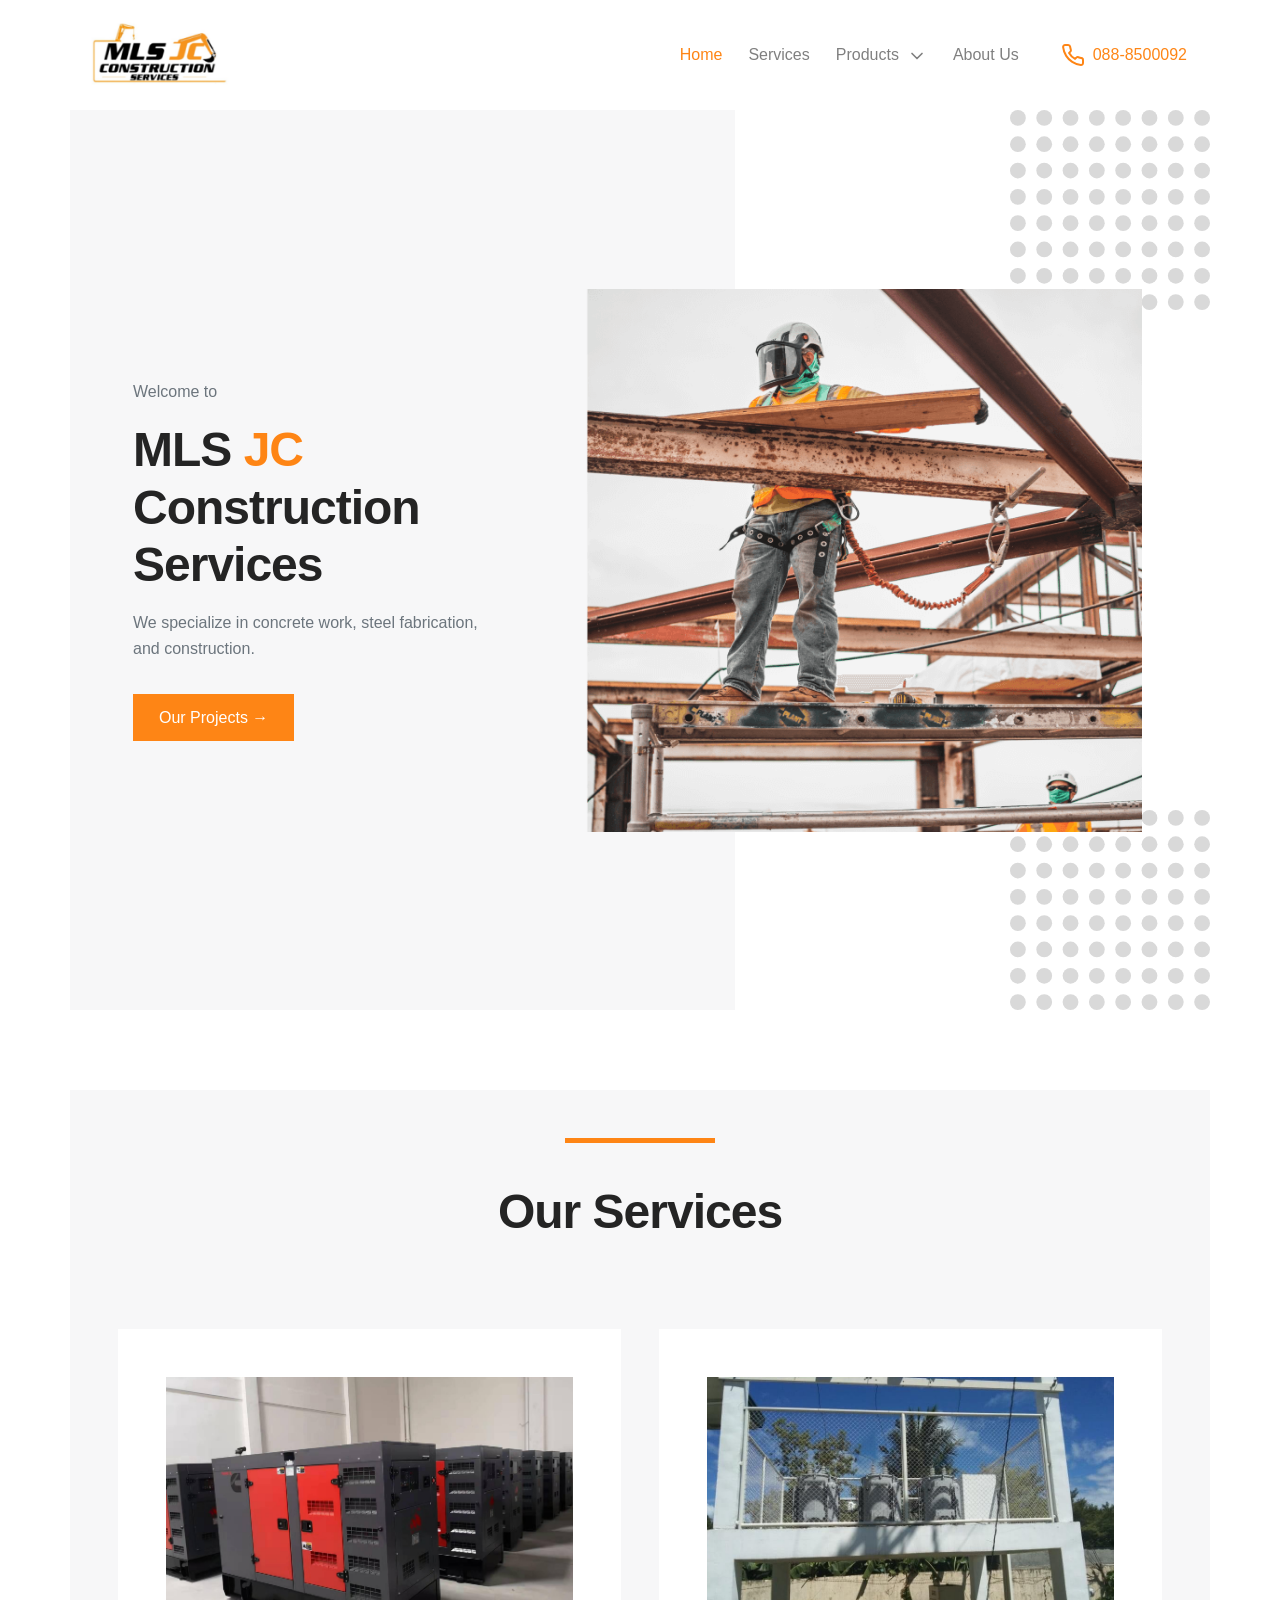
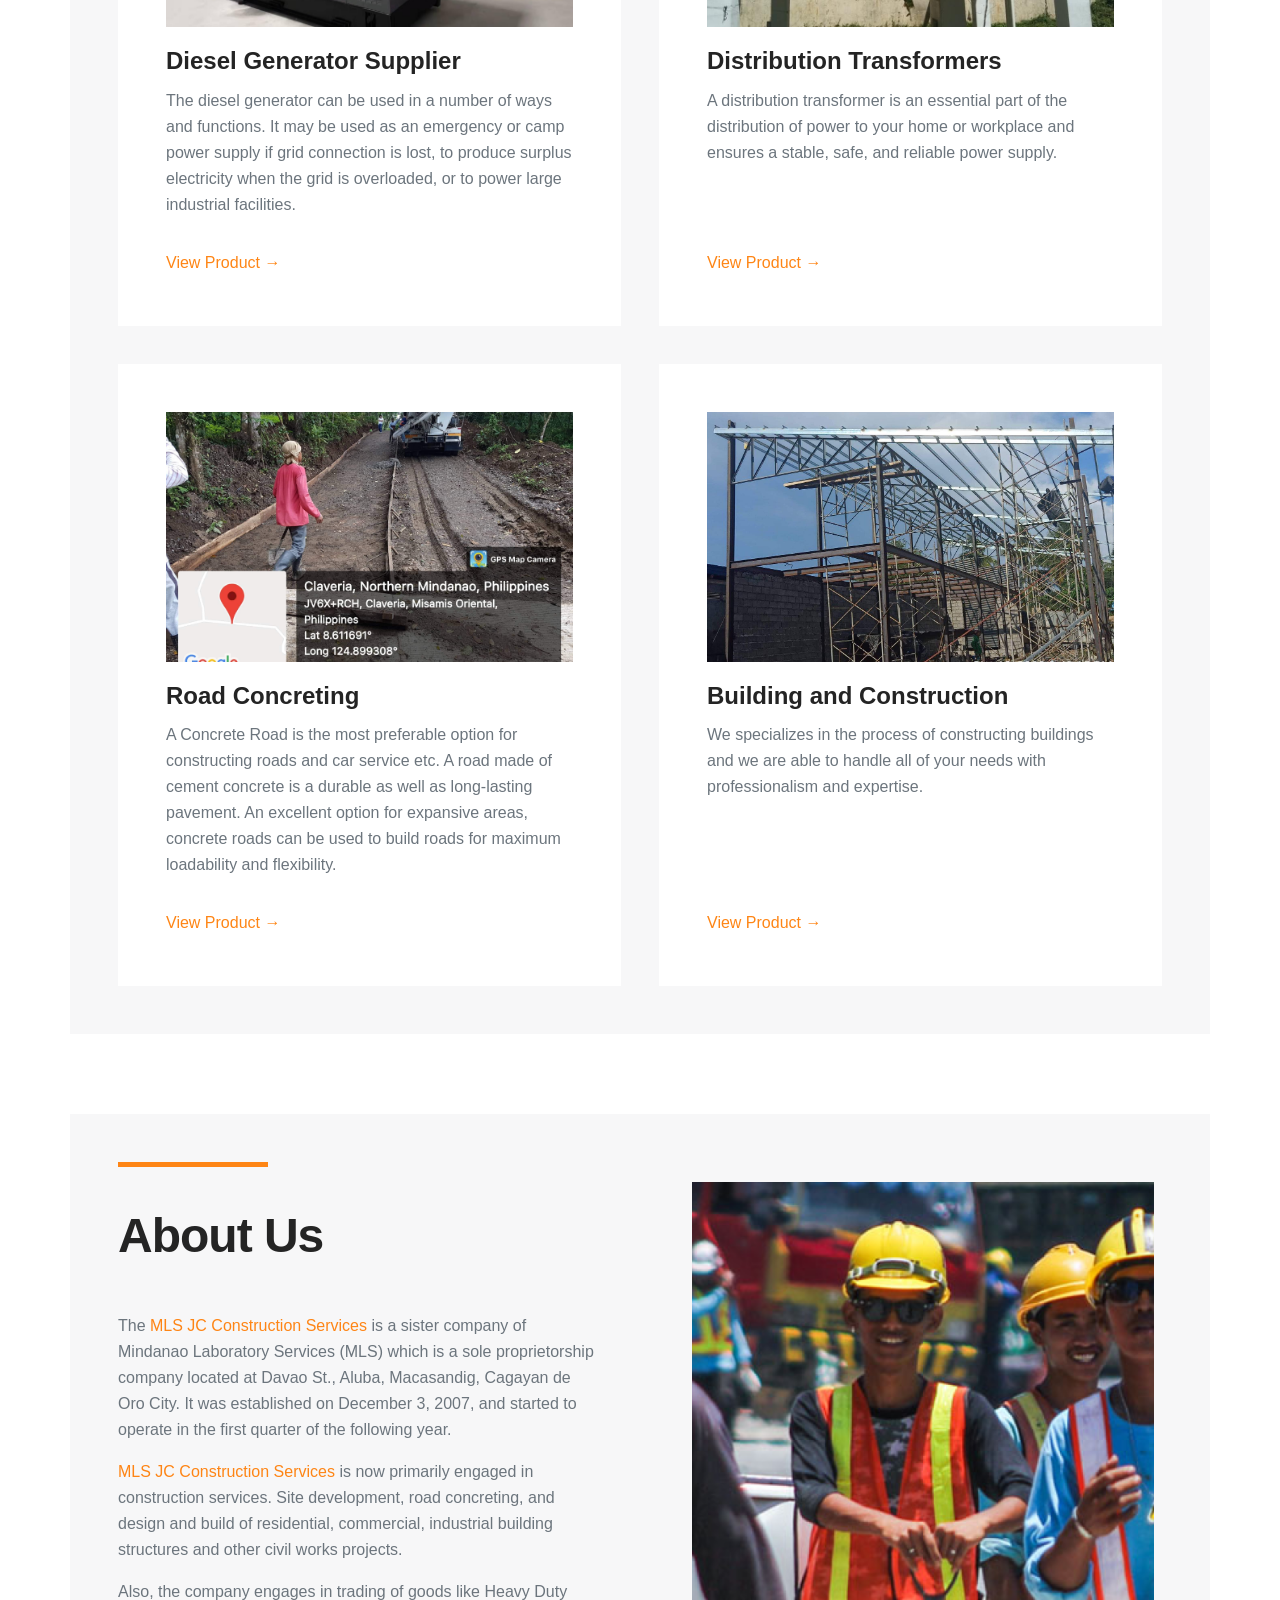
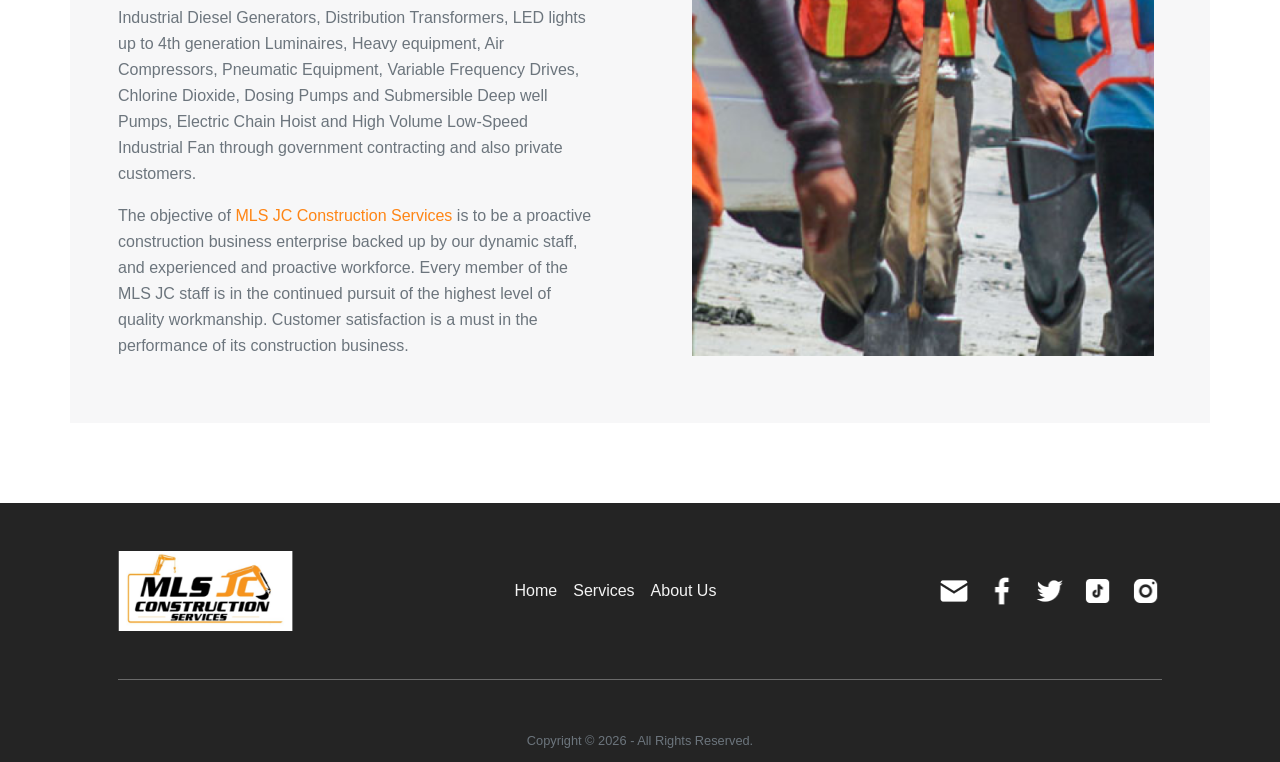
==== commit 6fb9cb4e: "update: optimized files" ====
--- a/index.html
+++ b/index.html
@@ -14,17 +14,17 @@
 
     <!-- Open Graph / Facebook -->
     <meta property="og:type" content="website">
-    <meta property="og:url" content="https://metatags.io/">
+    <meta property="og:url" content="https://mlsjcconstruction.com">
     <meta property="og:title" content="Homepage - MLS JC Construction Services">
     <meta property="og:description" content="We engages in trading of goods like Heavy Duty Industrial Diesel Generators, Distribution Transformers, LED lights up to 4th generation Luminaires, Heavy equipment, Air Compressors, Pneumatic Equipment, Variable Frequency Drives, Chlorine Dioxide, Dosing Pumps and Submersible Deep well Pumps, Electric Chain Hoist and High Volume Low-Speed Industrial Fan through government contracting and also private customers.">
-    <meta property="og:image" content="https://metatags.io/assets/meta-tags-16a33a6a8531e519cc0936fbba0ad904e52d35f34a46c97a2c9f6f7dd7d336f2.png">
+    <meta property="og:image" content="https://mlsjcconstruction.com/assets/bg.webp">
 
     <!-- Twitter -->
     <meta property="twitter:card" content="summary_large_image">
-    <meta property="twitter:url" content="https://metatags.io/">
+    <meta property="twitter:url" content="https://mlsjcconstruction.com">
     <meta property="twitter:title" content="Homepage - MLS JC Construction Services">
     <meta property="twitter:description" content="We engages in trading of goods like Heavy Duty Industrial Diesel Generators, Distribution Transformers, LED lights up to 4th generation Luminaires, Heavy equipment, Air Compressors, Pneumatic Equipment, Variable Frequency Drives, Chlorine Dioxide, Dosing Pumps and Submersible Deep well Pumps, Electric Chain Hoist and High Volume Low-Speed Industrial Fan through government contracting and also private customers.">
-    <meta property="twitter:image" content="https://metatags.io/assets/meta-tags-16a33a6a8531e519cc0936fbba0ad904e52d35f34a46c97a2c9f6f7dd7d336f2.png">
+    <meta property="twitter:image" content="https://mlsjcconstruction.com/assets/bg.webp">
 
     <!-- preloads -->
     <!-- styles -->
@@ -60,7 +60,9 @@
             <div class="container from-nav">
                 <button class="navbar-brand border-0 bg-transparent outline-none"
                     onclick="navSelected('hero')">
-                    <img src="assets/images/logo.png" alt="Logo" width="150">
+                    <img src="assets/images/logo.png" 
+                        alt="MLS JC Construction Services" 
+                        width="150">
                 </button>
                 
                 <button class="navbar-toggler border-0 outline-none"
@@ -159,7 +161,7 @@
                     <div class="col-12 col-lg-5 d-none d-lg-block">
                         <div class="hero-right">
                             <div class="ellipsis"></div>
-                            <img src="assets/images/hero.png" alt="hero image" width="557" height="538" class="hero-img">                            
+                            <img src="assets/images/hero.webp" alt="hero image" width="557" height="538" class="hero-img">                            
                             <div class="ellipsis"></div>
                         </div>
                     </div>
--- a/assets/sass/style.css
+++ b/assets/sass/style.css
@@ -1,3 +1,4 @@
+@charset "UTF-8";
 :root {
   --blue: #007bff;
   --indigo: #6610f2;
@@ -32,8 +33,7 @@
 *,
 *::before,
 *::after {
-  -webkit-box-sizing: border-box;
-          box-sizing: border-box;
+  box-sizing: border-box;
 }
 
 html {
@@ -63,8 +63,7 @@
 }
 
 hr {
-  -webkit-box-sizing: content-box;
-          box-sizing: content-box;
+  box-sizing: content-box;
   height: 0;
   overflow: visible;
 }
@@ -86,7 +85,8 @@
           text-decoration: underline dotted;
   cursor: help;
   border-bottom: 0;
-  text-decoration-skip-ink: none;
+  -webkit-text-decoration-skip-ink: none;
+          text-decoration-skip-ink: none;
 }
 
 address {
@@ -114,7 +114,7 @@
 }
 
 dd {
-  margin-bottom: .5rem;
+  margin-bottom: 0.5rem;
   margin-left: 0;
 }
 
@@ -140,11 +140,11 @@
 }
 
 sub {
-  bottom: -.25em;
+  bottom: -0.25em;
 }
 
 sup {
-  top: -.5em;
+  top: -0.5em;
 }
 
 a {
@@ -152,7 +152,6 @@
   text-decoration: none;
   background-color: transparent;
 }
-
 a:hover {
   color: #c65f01;
   text-decoration: underline;
@@ -162,7 +161,6 @@
   color: inherit;
   text-decoration: none;
 }
-
 a:not([href]):not([class]):hover {
   color: inherit;
   text-decoration: none;
@@ -249,7 +247,7 @@
   text-transform: none;
 }
 
-[role="button"] {
+[role=button] {
   cursor: pointer;
 }
 
@@ -258,31 +256,30 @@
 }
 
 button,
-[type="button"],
-[type="reset"],
-[type="submit"] {
+[type=button],
+[type=reset],
+[type=submit] {
   -webkit-appearance: button;
 }
 
 button:not(:disabled),
-[type="button"]:not(:disabled),
-[type="reset"]:not(:disabled),
-[type="submit"]:not(:disabled) {
+[type=button]:not(:disabled),
+[type=reset]:not(:disabled),
+[type=submit]:not(:disabled) {
   cursor: pointer;
 }
 
 button::-moz-focus-inner,
-[type="button"]::-moz-focus-inner,
-[type="reset"]::-moz-focus-inner,
-[type="submit"]::-moz-focus-inner {
+[type=button]::-moz-focus-inner,
+[type=reset]::-moz-focus-inner,
+[type=submit]::-moz-focus-inner {
   padding: 0;
   border-style: none;
 }
 
-input[type="radio"],
-input[type="checkbox"] {
-  -webkit-box-sizing: border-box;
-          box-sizing: border-box;
+input[type=radio],
+input[type=checkbox] {
+  box-sizing: border-box;
   padding: 0;
 }
 
@@ -303,7 +300,7 @@
   width: 100%;
   max-width: 100%;
   padding: 0;
-  margin-bottom: .5rem;
+  margin-bottom: 0.5rem;
   font-size: 1.5rem;
   line-height: inherit;
   color: inherit;
@@ -314,17 +311,17 @@
   vertical-align: baseline;
 }
 
-[type="number"]::-webkit-inner-spin-button,
-[type="number"]::-webkit-outer-spin-button {
+[type=number]::-webkit-inner-spin-button,
+[type=number]::-webkit-outer-spin-button {
   height: auto;
 }
 
-[type="search"] {
+[type=search] {
   outline-offset: -2px;
   -webkit-appearance: none;
 }
 
-[type="search"]::-webkit-search-decoration {
+[type=search]::-webkit-search-decoration {
   -webkit-appearance: none;
 }
 
@@ -442,7 +439,6 @@
 .list-inline-item {
   display: inline-block;
 }
-
 .list-inline-item:not(:last-child) {
   margin-right: 0.5rem;
 }
@@ -462,12 +458,11 @@
   font-size: 80%;
   color: #6c757d;
 }
-
 .blockquote-footer::before {
-  content: "\2014\00A0";
-}
-
-.img-fluid, .skill-gallery .skill-img, .img-drop-shadow {
+  content: "— ";
+}
+
+.img-fluid, .img-drop-shadow, .skill-gallery .skill-img {
   max-width: 100%;
   height: auto;
 }
@@ -497,10 +492,10 @@
 
 .container,
 .container-fluid,
-.container-sm,
+.container-xl,
+.container-lg,
 .container-md,
-.container-lg,
-.container-xl {
+.container-sm {
   width: 100%;
   padding-right: 15px;
   padding-left: 15px;
@@ -509,35 +504,28 @@
 }
 
 @media (min-width: 576px) {
-  .container, .container-sm {
+  .container-sm, .container {
     max-width: 540px;
   }
 }
-
 @media (min-width: 768px) {
-  .container, .container-sm, .container-md {
+  .container-md, .container-sm, .container {
     max-width: 720px;
   }
 }
-
 @media (min-width: 992px) {
-  .container, .container-sm, .container-md, .container-lg {
+  .container-lg, .container-md, .container-sm, .container {
     max-width: 960px;
   }
 }
-
 @media (min-width: 1200px) {
-  .container, .container-sm, .container-md, .container-lg, .container-xl {
+  .container-xl, .container-lg, .container-md, .container-sm, .container {
     max-width: 1140px;
   }
 }
-
 .row {
-  display: -webkit-box;
-  display: -ms-flexbox;
   display: flex;
-  -ms-flex-wrap: wrap;
-      flex-wrap: wrap;
+  flex-wrap: wrap;
   margin-right: -15px;
   margin-left: -15px;
 }
@@ -546,19 +534,18 @@
   margin-right: 0;
   margin-left: 0;
 }
-
 .no-gutters > .col,
-.no-gutters > [class*="col-"] {
+.no-gutters > [class*=col-] {
   padding-right: 0;
   padding-left: 0;
 }
 
-.col-1, .col-2, .col-3, .col-4, .col-5, .col-6, .col-7, .col-8, .col-9, .col-10, .col-11, .col-12, .col,
-.col-auto, .col-sm-1, .col-sm-2, .col-sm-3, .col-sm-4, .col-sm-5, .col-sm-6, .col-sm-7, .col-sm-8, .col-sm-9, .col-sm-10, .col-sm-11, .col-sm-12, .col-sm,
-.col-sm-auto, .col-md-1, .col-md-2, .col-md-3, .col-md-4, .col-md-5, .col-md-6, .col-md-7, .col-md-8, .col-md-9, .col-md-10, .col-md-11, .col-md-12, .col-md,
-.col-md-auto, .col-lg-1, .col-lg-2, .col-lg-3, .col-lg-4, .col-lg-5, .col-lg-6, .col-lg-7, .col-lg-8, .col-lg-9, .col-lg-10, .col-lg-11, .col-lg-12, .col-lg,
-.col-lg-auto, .col-xl-1, .col-xl-2, .col-xl-3, .col-xl-4, .col-xl-5, .col-xl-6, .col-xl-7, .col-xl-8, .col-xl-9, .col-xl-10, .col-xl-11, .col-xl-12, .col-xl,
-.col-xl-auto {
+.col-xl,
+.col-xl-auto, .col-xl-12, .col-xl-11, .col-xl-10, .col-xl-9, .col-xl-8, .col-xl-7, .col-xl-6, .col-xl-5, .col-xl-4, .col-xl-3, .col-xl-2, .col-xl-1, .col-lg,
+.col-lg-auto, .col-lg-12, .col-lg-11, .col-lg-10, .col-lg-9, .col-lg-8, .col-lg-7, .col-lg-6, .col-lg-5, .col-lg-4, .col-lg-3, .col-lg-2, .col-lg-1, .col-md,
+.col-md-auto, .col-md-12, .col-md-11, .col-md-10, .col-md-9, .col-md-8, .col-md-7, .col-md-6, .col-md-5, .col-md-4, .col-md-3, .col-md-2, .col-md-1, .col-sm,
+.col-sm-auto, .col-sm-12, .col-sm-11, .col-sm-10, .col-sm-9, .col-sm-8, .col-sm-7, .col-sm-6, .col-sm-5, .col-sm-4, .col-sm-3, .col-sm-2, .col-sm-1, .col,
+.col-auto, .col-12, .col-11, .col-10, .col-9, .col-8, .col-7, .col-6, .col-5, .col-4, .col-3, .col-2, .col-1 {
   position: relative;
   width: 100%;
   padding-right: 15px;
@@ -566,244 +553,173 @@
 }
 
 .col {
-  -ms-flex-preferred-size: 0;
-      flex-basis: 0;
-  -webkit-box-flex: 1;
-      -ms-flex-positive: 1;
-          flex-grow: 1;
+  flex-basis: 0;
+  flex-grow: 1;
   max-width: 100%;
 }
 
 .row-cols-1 > * {
-  -webkit-box-flex: 0;
-      -ms-flex: 0 0 100%;
-          flex: 0 0 100%;
+  flex: 0 0 100%;
   max-width: 100%;
 }
 
 .row-cols-2 > * {
-  -webkit-box-flex: 0;
-      -ms-flex: 0 0 50%;
-          flex: 0 0 50%;
+  flex: 0 0 50%;
   max-width: 50%;
 }
 
 .row-cols-3 > * {
-  -webkit-box-flex: 0;
-      -ms-flex: 0 0 33.33333%;
-          flex: 0 0 33.33333%;
-  max-width: 33.33333%;
+  flex: 0 0 33.3333333333%;
+  max-width: 33.3333333333%;
 }
 
 .row-cols-4 > * {
-  -webkit-box-flex: 0;
-      -ms-flex: 0 0 25%;
-          flex: 0 0 25%;
+  flex: 0 0 25%;
   max-width: 25%;
 }
 
 .row-cols-5 > * {
-  -webkit-box-flex: 0;
-      -ms-flex: 0 0 20%;
-          flex: 0 0 20%;
+  flex: 0 0 20%;
   max-width: 20%;
 }
 
 .row-cols-6 > * {
-  -webkit-box-flex: 0;
-      -ms-flex: 0 0 16.66667%;
-          flex: 0 0 16.66667%;
-  max-width: 16.66667%;
+  flex: 0 0 16.6666666667%;
+  max-width: 16.6666666667%;
 }
 
 .col-auto {
-  -webkit-box-flex: 0;
-      -ms-flex: 0 0 auto;
-          flex: 0 0 auto;
+  flex: 0 0 auto;
   width: auto;
   max-width: 100%;
 }
 
 .col-1 {
-  -webkit-box-flex: 0;
-      -ms-flex: 0 0 8.33333%;
-          flex: 0 0 8.33333%;
-  max-width: 8.33333%;
+  flex: 0 0 8.3333333333%;
+  max-width: 8.3333333333%;
 }
 
 .col-2 {
-  -webkit-box-flex: 0;
-      -ms-flex: 0 0 16.66667%;
-          flex: 0 0 16.66667%;
-  max-width: 16.66667%;
+  flex: 0 0 16.6666666667%;
+  max-width: 16.6666666667%;
 }
 
 .col-3 {
-  -webkit-box-flex: 0;
-      -ms-flex: 0 0 25%;
-          flex: 0 0 25%;
+  flex: 0 0 25%;
   max-width: 25%;
 }
 
 .col-4 {
-  -webkit-box-flex: 0;
-      -ms-flex: 0 0 33.33333%;
-          flex: 0 0 33.33333%;
-  max-width: 33.33333%;
+  flex: 0 0 33.3333333333%;
+  max-width: 33.3333333333%;
 }
 
 .col-5 {
-  -webkit-box-flex: 0;
-      -ms-flex: 0 0 41.66667%;
-          flex: 0 0 41.66667%;
-  max-width: 41.66667%;
+  flex: 0 0 41.6666666667%;
+  max-width: 41.6666666667%;
 }
 
 .col-6 {
-  -webkit-box-flex: 0;
-      -ms-flex: 0 0 50%;
-          flex: 0 0 50%;
+  flex: 0 0 50%;
   max-width: 50%;
 }
 
 .col-7 {
-  -webkit-box-flex: 0;
-      -ms-flex: 0 0 58.33333%;
-          flex: 0 0 58.33333%;
-  max-width: 58.33333%;
+  flex: 0 0 58.3333333333%;
+  max-width: 58.3333333333%;
 }
 
 .col-8 {
-  -webkit-box-flex: 0;
-      -ms-flex: 0 0 66.66667%;
-          flex: 0 0 66.66667%;
-  max-width: 66.66667%;
+  flex: 0 0 66.6666666667%;
+  max-width: 66.6666666667%;
 }
 
 .col-9 {
-  -webkit-box-flex: 0;
-      -ms-flex: 0 0 75%;
-          flex: 0 0 75%;
+  flex: 0 0 75%;
   max-width: 75%;
 }
 
 .col-10 {
-  -webkit-box-flex: 0;
-      -ms-flex: 0 0 83.33333%;
-          flex: 0 0 83.33333%;
-  max-width: 83.33333%;
+  flex: 0 0 83.3333333333%;
+  max-width: 83.3333333333%;
 }
 
 .col-11 {
-  -webkit-box-flex: 0;
-      -ms-flex: 0 0 91.66667%;
-          flex: 0 0 91.66667%;
-  max-width: 91.66667%;
+  flex: 0 0 91.6666666667%;
+  max-width: 91.6666666667%;
 }
 
 .col-12 {
-  -webkit-box-flex: 0;
-      -ms-flex: 0 0 100%;
-          flex: 0 0 100%;
+  flex: 0 0 100%;
   max-width: 100%;
 }
 
 .order-first {
-  -webkit-box-ordinal-group: 0;
-      -ms-flex-order: -1;
-          order: -1;
+  order: -1;
 }
 
 .order-last {
-  -webkit-box-ordinal-group: 14;
-      -ms-flex-order: 13;
-          order: 13;
+  order: 13;
 }
 
 .order-0 {
-  -webkit-box-ordinal-group: 1;
-      -ms-flex-order: 0;
-          order: 0;
+  order: 0;
 }
 
 .order-1 {
-  -webkit-box-ordinal-group: 2;
-      -ms-flex-order: 1;
-          order: 1;
+  order: 1;
 }
 
 .order-2 {
-  -webkit-box-ordinal-group: 3;
-      -ms-flex-order: 2;
-          order: 2;
+  order: 2;
 }
 
 .order-3 {
-  -webkit-box-ordinal-group: 4;
-      -ms-flex-order: 3;
-          order: 3;
+  order: 3;
 }
 
 .order-4 {
-  -webkit-box-ordinal-group: 5;
-      -ms-flex-order: 4;
-          order: 4;
+  order: 4;
 }
 
 .order-5 {
-  -webkit-box-ordinal-group: 6;
-      -ms-flex-order: 5;
-          order: 5;
+  order: 5;
 }
 
 .order-6 {
-  -webkit-box-ordinal-group: 7;
-      -ms-flex-order: 6;
-          order: 6;
+  order: 6;
 }
 
 .order-7 {
-  -webkit-box-ordinal-group: 8;
-      -ms-flex-order: 7;
-          order: 7;
+  order: 7;
 }
 
 .order-8 {
-  -webkit-box-ordinal-group: 9;
-      -ms-flex-order: 8;
-          order: 8;
+  order: 8;
 }
 
 .order-9 {
-  -webkit-box-ordinal-group: 10;
-      -ms-flex-order: 9;
-          order: 9;
+  order: 9;
 }
 
 .order-10 {
-  -webkit-box-ordinal-group: 11;
-      -ms-flex-order: 10;
-          order: 10;
+  order: 10;
 }
 
 .order-11 {
-  -webkit-box-ordinal-group: 12;
-      -ms-flex-order: 11;
-          order: 11;
+  order: 11;
 }
 
 .order-12 {
-  -webkit-box-ordinal-group: 13;
-      -ms-flex-order: 12;
-          order: 12;
+  order: 12;
 }
 
 .offset-1 {
-  margin-left: 8.33333%;
+  margin-left: 8.3333333333%;
 }
 
 .offset-2 {
-  margin-left: 16.66667%;
+  margin-left: 16.6666666667%;
 }
 
 .offset-3 {
@@ -811,11 +727,11 @@
 }
 
 .offset-4 {
-  margin-left: 33.33333%;
+  margin-left: 33.3333333333%;
 }
 
 .offset-5 {
-  margin-left: 41.66667%;
+  margin-left: 41.6666666667%;
 }
 
 .offset-6 {
@@ -823,11 +739,11 @@
 }
 
 .offset-7 {
-  margin-left: 58.33333%;
+  margin-left: 58.3333333333%;
 }
 
 .offset-8 {
-  margin-left: 66.66667%;
+  margin-left: 66.6666666667%;
 }
 
 .offset-9 {
@@ -835,961 +751,673 @@
 }
 
 .offset-10 {
-  margin-left: 83.33333%;
+  margin-left: 83.3333333333%;
 }
 
 .offset-11 {
-  margin-left: 91.66667%;
+  margin-left: 91.6666666667%;
 }
 
 @media (min-width: 576px) {
   .col-sm {
-    -ms-flex-preferred-size: 0;
-        flex-basis: 0;
-    -webkit-box-flex: 1;
-        -ms-flex-positive: 1;
-            flex-grow: 1;
+    flex-basis: 0;
+    flex-grow: 1;
     max-width: 100%;
   }
   .row-cols-sm-1 > * {
-    -webkit-box-flex: 0;
-        -ms-flex: 0 0 100%;
-            flex: 0 0 100%;
+    flex: 0 0 100%;
     max-width: 100%;
   }
   .row-cols-sm-2 > * {
-    -webkit-box-flex: 0;
-        -ms-flex: 0 0 50%;
-            flex: 0 0 50%;
+    flex: 0 0 50%;
     max-width: 50%;
   }
   .row-cols-sm-3 > * {
-    -webkit-box-flex: 0;
-        -ms-flex: 0 0 33.33333%;
-            flex: 0 0 33.33333%;
-    max-width: 33.33333%;
+    flex: 0 0 33.3333333333%;
+    max-width: 33.3333333333%;
   }
   .row-cols-sm-4 > * {
-    -webkit-box-flex: 0;
-        -ms-flex: 0 0 25%;
-            flex: 0 0 25%;
+    flex: 0 0 25%;
     max-width: 25%;
   }
   .row-cols-sm-5 > * {
-    -webkit-box-flex: 0;
-        -ms-flex: 0 0 20%;
-            flex: 0 0 20%;
+    flex: 0 0 20%;
     max-width: 20%;
   }
   .row-cols-sm-6 > * {
-    -webkit-box-flex: 0;
-        -ms-flex: 0 0 16.66667%;
-            flex: 0 0 16.66667%;
-    max-width: 16.66667%;
+    flex: 0 0 16.6666666667%;
+    max-width: 16.6666666667%;
   }
   .col-sm-auto {
-    -webkit-box-flex: 0;
-        -ms-flex: 0 0 auto;
-            flex: 0 0 auto;
+    flex: 0 0 auto;
     width: auto;
     max-width: 100%;
   }
   .col-sm-1 {
-    -webkit-box-flex: 0;
-        -ms-flex: 0 0 8.33333%;
-            flex: 0 0 8.33333%;
-    max-width: 8.33333%;
+    flex: 0 0 8.3333333333%;
+    max-width: 8.3333333333%;
   }
   .col-sm-2 {
-    -webkit-box-flex: 0;
-        -ms-flex: 0 0 16.66667%;
-            flex: 0 0 16.66667%;
-    max-width: 16.66667%;
+    flex: 0 0 16.6666666667%;
+    max-width: 16.6666666667%;
   }
   .col-sm-3 {
-    -webkit-box-flex: 0;
-        -ms-flex: 0 0 25%;
-            flex: 0 0 25%;
+    flex: 0 0 25%;
     max-width: 25%;
   }
   .col-sm-4 {
-    -webkit-box-flex: 0;
-        -ms-flex: 0 0 33.33333%;
-            flex: 0 0 33.33333%;
-    max-width: 33.33333%;
+    flex: 0 0 33.3333333333%;
+    max-width: 33.3333333333%;
   }
   .col-sm-5 {
-    -webkit-box-flex: 0;
-        -ms-flex: 0 0 41.66667%;
-            flex: 0 0 41.66667%;
-    max-width: 41.66667%;
+    flex: 0 0 41.6666666667%;
+    max-width: 41.6666666667%;
   }
   .col-sm-6 {
-    -webkit-box-flex: 0;
-        -ms-flex: 0 0 50%;
-            flex: 0 0 50%;
+    flex: 0 0 50%;
     max-width: 50%;
   }
   .col-sm-7 {
-    -webkit-box-flex: 0;
-        -ms-flex: 0 0 58.33333%;
-            flex: 0 0 58.33333%;
-    max-width: 58.33333%;
+    flex: 0 0 58.3333333333%;
+    max-width: 58.3333333333%;
   }
   .col-sm-8 {
-    -webkit-box-flex: 0;
-        -ms-flex: 0 0 66.66667%;
-            flex: 0 0 66.66667%;
-    max-width: 66.66667%;
+    flex: 0 0 66.6666666667%;
+    max-width: 66.6666666667%;
   }
   .col-sm-9 {
-    -webkit-box-flex: 0;
-        -ms-flex: 0 0 75%;
-            flex: 0 0 75%;
+    flex: 0 0 75%;
     max-width: 75%;
   }
   .col-sm-10 {
-    -webkit-box-flex: 0;
-        -ms-flex: 0 0 83.33333%;
-            flex: 0 0 83.33333%;
-    max-width: 83.33333%;
+    flex: 0 0 83.3333333333%;
+    max-width: 83.3333333333%;
   }
   .col-sm-11 {
-    -webkit-box-flex: 0;
-        -ms-flex: 0 0 91.66667%;
-            flex: 0 0 91.66667%;
-    max-width: 91.66667%;
+    flex: 0 0 91.6666666667%;
+    max-width: 91.6666666667%;
   }
   .col-sm-12 {
-    -webkit-box-flex: 0;
-        -ms-flex: 0 0 100%;
-            flex: 0 0 100%;
+    flex: 0 0 100%;
     max-width: 100%;
   }
   .order-sm-first {
-    -webkit-box-ordinal-group: 0;
-        -ms-flex-order: -1;
-            order: -1;
+    order: -1;
   }
   .order-sm-last {
-    -webkit-box-ordinal-group: 14;
-        -ms-flex-order: 13;
-            order: 13;
+    order: 13;
   }
   .order-sm-0 {
-    -webkit-box-ordinal-group: 1;
-        -ms-flex-order: 0;
-            order: 0;
+    order: 0;
   }
   .order-sm-1 {
-    -webkit-box-ordinal-group: 2;
-        -ms-flex-order: 1;
-            order: 1;
+    order: 1;
   }
   .order-sm-2 {
-    -webkit-box-ordinal-group: 3;
-        -ms-flex-order: 2;
-            order: 2;
+    order: 2;
   }
   .order-sm-3 {
-    -webkit-box-ordinal-group: 4;
-        -ms-flex-order: 3;
-            order: 3;
+    order: 3;
   }
   .order-sm-4 {
-    -webkit-box-ordinal-group: 5;
-        -ms-flex-order: 4;
-            order: 4;
+    order: 4;
   }
   .order-sm-5 {
-    -webkit-box-ordinal-group: 6;
-        -ms-flex-order: 5;
-            order: 5;
+    order: 5;
   }
   .order-sm-6 {
-    -webkit-box-ordinal-group: 7;
-        -ms-flex-order: 6;
-            order: 6;
+    order: 6;
   }
   .order-sm-7 {
-    -webkit-box-ordinal-group: 8;
-        -ms-flex-order: 7;
-            order: 7;
+    order: 7;
   }
   .order-sm-8 {
-    -webkit-box-ordinal-group: 9;
-        -ms-flex-order: 8;
-            order: 8;
+    order: 8;
   }
   .order-sm-9 {
-    -webkit-box-ordinal-group: 10;
-        -ms-flex-order: 9;
-            order: 9;
+    order: 9;
   }
   .order-sm-10 {
-    -webkit-box-ordinal-group: 11;
-        -ms-flex-order: 10;
-            order: 10;
+    order: 10;
   }
   .order-sm-11 {
-    -webkit-box-ordinal-group: 12;
-        -ms-flex-order: 11;
-            order: 11;
+    order: 11;
   }
   .order-sm-12 {
-    -webkit-box-ordinal-group: 13;
-        -ms-flex-order: 12;
-            order: 12;
+    order: 12;
   }
   .offset-sm-0 {
     margin-left: 0;
   }
   .offset-sm-1 {
-    margin-left: 8.33333%;
+    margin-left: 8.3333333333%;
   }
   .offset-sm-2 {
-    margin-left: 16.66667%;
+    margin-left: 16.6666666667%;
   }
   .offset-sm-3 {
     margin-left: 25%;
   }
   .offset-sm-4 {
-    margin-left: 33.33333%;
+    margin-left: 33.3333333333%;
   }
   .offset-sm-5 {
-    margin-left: 41.66667%;
+    margin-left: 41.6666666667%;
   }
   .offset-sm-6 {
     margin-left: 50%;
   }
   .offset-sm-7 {
-    margin-left: 58.33333%;
+    margin-left: 58.3333333333%;
   }
   .offset-sm-8 {
-    margin-left: 66.66667%;
+    margin-left: 66.6666666667%;
   }
   .offset-sm-9 {
     margin-left: 75%;
   }
   .offset-sm-10 {
-    margin-left: 83.33333%;
+    margin-left: 83.3333333333%;
   }
   .offset-sm-11 {
-    margin-left: 91.66667%;
-  }
-}
-
+    margin-left: 91.6666666667%;
+  }
+}
 @media (min-width: 768px) {
   .col-md {
-    -ms-flex-preferred-size: 0;
-        flex-basis: 0;
-    -webkit-box-flex: 1;
-        -ms-flex-positive: 1;
-            flex-grow: 1;
+    flex-basis: 0;
+    flex-grow: 1;
     max-width: 100%;
   }
   .row-cols-md-1 > * {
-    -webkit-box-flex: 0;
-        -ms-flex: 0 0 100%;
-            flex: 0 0 100%;
+    flex: 0 0 100%;
     max-width: 100%;
   }
   .row-cols-md-2 > * {
-    -webkit-box-flex: 0;
-        -ms-flex: 0 0 50%;
-            flex: 0 0 50%;
+    flex: 0 0 50%;
     max-width: 50%;
   }
   .row-cols-md-3 > * {
-    -webkit-box-flex: 0;
-        -ms-flex: 0 0 33.33333%;
-            flex: 0 0 33.33333%;
-    max-width: 33.33333%;
+    flex: 0 0 33.3333333333%;
+    max-width: 33.3333333333%;
   }
   .row-cols-md-4 > * {
-    -webkit-box-flex: 0;
-        -ms-flex: 0 0 25%;
-            flex: 0 0 25%;
+    flex: 0 0 25%;
     max-width: 25%;
   }
   .row-cols-md-5 > * {
-    -webkit-box-flex: 0;
-        -ms-flex: 0 0 20%;
-            flex: 0 0 20%;
+    flex: 0 0 20%;
     max-width: 20%;
   }
   .row-cols-md-6 > * {
-    -webkit-box-flex: 0;
-        -ms-flex: 0 0 16.66667%;
-            flex: 0 0 16.66667%;
-    max-width: 16.66667%;
+    flex: 0 0 16.6666666667%;
+    max-width: 16.6666666667%;
   }
   .col-md-auto {
-    -webkit-box-flex: 0;
-        -ms-flex: 0 0 auto;
-            flex: 0 0 auto;
+    flex: 0 0 auto;
     width: auto;
     max-width: 100%;
   }
   .col-md-1 {
-    -webkit-box-flex: 0;
-        -ms-flex: 0 0 8.33333%;
-            flex: 0 0 8.33333%;
-    max-width: 8.33333%;
+    flex: 0 0 8.3333333333%;
+    max-width: 8.3333333333%;
   }
   .col-md-2 {
-    -webkit-box-flex: 0;
-        -ms-flex: 0 0 16.66667%;
-            flex: 0 0 16.66667%;
-    max-width: 16.66667%;
+    flex: 0 0 16.6666666667%;
+    max-width: 16.6666666667%;
   }
   .col-md-3 {
-    -webkit-box-flex: 0;
-        -ms-flex: 0 0 25%;
-            flex: 0 0 25%;
+    flex: 0 0 25%;
     max-width: 25%;
   }
   .col-md-4 {
-    -webkit-box-flex: 0;
-        -ms-flex: 0 0 33.33333%;
-            flex: 0 0 33.33333%;
-    max-width: 33.33333%;
+    flex: 0 0 33.3333333333%;
+    max-width: 33.3333333333%;
   }
   .col-md-5 {
-    -webkit-box-flex: 0;
-        -ms-flex: 0 0 41.66667%;
-            flex: 0 0 41.66667%;
-    max-width: 41.66667%;
+    flex: 0 0 41.6666666667%;
+    max-width: 41.6666666667%;
   }
   .col-md-6 {
-    -webkit-box-flex: 0;
-        -ms-flex: 0 0 50%;
-            flex: 0 0 50%;
+    flex: 0 0 50%;
     max-width: 50%;
   }
   .col-md-7 {
-    -webkit-box-flex: 0;
-        -ms-flex: 0 0 58.33333%;
-            flex: 0 0 58.33333%;
-    max-width: 58.33333%;
+    flex: 0 0 58.3333333333%;
+    max-width: 58.3333333333%;
   }
   .col-md-8 {
-    -webkit-box-flex: 0;
-        -ms-flex: 0 0 66.66667%;
-            flex: 0 0 66.66667%;
-    max-width: 66.66667%;
+    flex: 0 0 66.6666666667%;
+    max-width: 66.6666666667%;
   }
   .col-md-9 {
-    -webkit-box-flex: 0;
-        -ms-flex: 0 0 75%;
-            flex: 0 0 75%;
+    flex: 0 0 75%;
     max-width: 75%;
   }
   .col-md-10 {
-    -webkit-box-flex: 0;
-        -ms-flex: 0 0 83.33333%;
-            flex: 0 0 83.33333%;
-    max-width: 83.33333%;
+    flex: 0 0 83.3333333333%;
+    max-width: 83.3333333333%;
   }
   .col-md-11 {
-    -webkit-box-flex: 0;
-        -ms-flex: 0 0 91.66667%;
-            flex: 0 0 91.66667%;
-    max-width: 91.66667%;
+    flex: 0 0 91.6666666667%;
+    max-width: 91.6666666667%;
   }
   .col-md-12 {
-    -webkit-box-flex: 0;
-        -ms-flex: 0 0 100%;
-            flex: 0 0 100%;
+    flex: 0 0 100%;
     max-width: 100%;
   }
   .order-md-first {
-    -webkit-box-ordinal-group: 0;
-        -ms-flex-order: -1;
-            order: -1;
+    order: -1;
   }
   .order-md-last {
-    -webkit-box-ordinal-group: 14;
-        -ms-flex-order: 13;
-            order: 13;
+    order: 13;
   }
   .order-md-0 {
-    -webkit-box-ordinal-group: 1;
-        -ms-flex-order: 0;
-            order: 0;
+    order: 0;
   }
   .order-md-1 {
-    -webkit-box-ordinal-group: 2;
-        -ms-flex-order: 1;
-            order: 1;
+    order: 1;
   }
   .order-md-2 {
-    -webkit-box-ordinal-group: 3;
-        -ms-flex-order: 2;
-            order: 2;
+    order: 2;
   }
   .order-md-3 {
-    -webkit-box-ordinal-group: 4;
-        -ms-flex-order: 3;
-            order: 3;
+    order: 3;
   }
   .order-md-4 {
-    -webkit-box-ordinal-group: 5;
-        -ms-flex-order: 4;
-            order: 4;
+    order: 4;
   }
   .order-md-5 {
-    -webkit-box-ordinal-group: 6;
-        -ms-flex-order: 5;
-            order: 5;
+    order: 5;
   }
   .order-md-6 {
-    -webkit-box-ordinal-group: 7;
-        -ms-flex-order: 6;
-            order: 6;
+    order: 6;
   }
   .order-md-7 {
-    -webkit-box-ordinal-group: 8;
-        -ms-flex-order: 7;
-            order: 7;
+    order: 7;
   }
   .order-md-8 {
-    -webkit-box-ordinal-group: 9;
-        -ms-flex-order: 8;
-            order: 8;
+    order: 8;
   }
   .order-md-9 {
-    -webkit-box-ordinal-group: 10;
-        -ms-flex-order: 9;
-            order: 9;
+    order: 9;
   }
   .order-md-10 {
-    -webkit-box-ordinal-group: 11;
-        -ms-flex-order: 10;
-            order: 10;
+    order: 10;
   }
   .order-md-11 {
-    -webkit-box-ordinal-group: 12;
-        -ms-flex-order: 11;
-            order: 11;
+    order: 11;
   }
   .order-md-12 {
-    -webkit-box-ordinal-group: 13;
-        -ms-flex-order: 12;
-            order: 12;
+    order: 12;
   }
   .offset-md-0 {
     margin-left: 0;
   }
   .offset-md-1 {
-    margin-left: 8.33333%;
+    margin-left: 8.3333333333%;
   }
   .offset-md-2 {
-    margin-left: 16.66667%;
+    margin-left: 16.6666666667%;
   }
   .offset-md-3 {
     margin-left: 25%;
   }
   .offset-md-4 {
-    margin-left: 33.33333%;
+    margin-left: 33.3333333333%;
   }
   .offset-md-5 {
-    margin-left: 41.66667%;
+    margin-left: 41.6666666667%;
   }
   .offset-md-6 {
     margin-left: 50%;
   }
   .offset-md-7 {
-    margin-left: 58.33333%;
+    margin-left: 58.3333333333%;
   }
   .offset-md-8 {
-    margin-left: 66.66667%;
+    margin-left: 66.6666666667%;
   }
   .offset-md-9 {
     margin-left: 75%;
   }
   .offset-md-10 {
-    margin-left: 83.33333%;
+    margin-left: 83.3333333333%;
   }
   .offset-md-11 {
-    margin-left: 91.66667%;
-  }
-}
-
+    margin-left: 91.6666666667%;
+  }
+}
 @media (min-width: 992px) {
   .col-lg {
-    -ms-flex-preferred-size: 0;
-        flex-basis: 0;
-    -webkit-box-flex: 1;
-        -ms-flex-positive: 1;
-            flex-grow: 1;
+    flex-basis: 0;
+    flex-grow: 1;
     max-width: 100%;
   }
   .row-cols-lg-1 > * {
-    -webkit-box-flex: 0;
-        -ms-flex: 0 0 100%;
-            flex: 0 0 100%;
+    flex: 0 0 100%;
     max-width: 100%;
   }
   .row-cols-lg-2 > * {
-    -webkit-box-flex: 0;
-        -ms-flex: 0 0 50%;
-            flex: 0 0 50%;
+    flex: 0 0 50%;
     max-width: 50%;
   }
   .row-cols-lg-3 > * {
-    -webkit-box-flex: 0;
-        -ms-flex: 0 0 33.33333%;
-            flex: 0 0 33.33333%;
-    max-width: 33.33333%;
+    flex: 0 0 33.3333333333%;
+    max-width: 33.3333333333%;
   }
   .row-cols-lg-4 > * {
-    -webkit-box-flex: 0;
-        -ms-flex: 0 0 25%;
-            flex: 0 0 25%;
+    flex: 0 0 25%;
     max-width: 25%;
   }
   .row-cols-lg-5 > * {
-    -webkit-box-flex: 0;
-        -ms-flex: 0 0 20%;
-            flex: 0 0 20%;
+    flex: 0 0 20%;
     max-width: 20%;
   }
   .row-cols-lg-6 > * {
-    -webkit-box-flex: 0;
-        -ms-flex: 0 0 16.66667%;
-            flex: 0 0 16.66667%;
-    max-width: 16.66667%;
+    flex: 0 0 16.6666666667%;
+    max-width: 16.6666666667%;
   }
   .col-lg-auto {
-    -webkit-box-flex: 0;
-        -ms-flex: 0 0 auto;
-            flex: 0 0 auto;
+    flex: 0 0 auto;
     width: auto;
     max-width: 100%;
   }
   .col-lg-1 {
-    -webkit-box-flex: 0;
-        -ms-flex: 0 0 8.33333%;
-            flex: 0 0 8.33333%;
-    max-width: 8.33333%;
+    flex: 0 0 8.3333333333%;
+    max-width: 8.3333333333%;
   }
   .col-lg-2 {
-    -webkit-box-flex: 0;
-        -ms-flex: 0 0 16.66667%;
-            flex: 0 0 16.66667%;
-    max-width: 16.66667%;
+    flex: 0 0 16.6666666667%;
+    max-width: 16.6666666667%;
   }
   .col-lg-3 {
-    -webkit-box-flex: 0;
-        -ms-flex: 0 0 25%;
-            flex: 0 0 25%;
+    flex: 0 0 25%;
     max-width: 25%;
   }
   .col-lg-4 {
-    -webkit-box-flex: 0;
-        -ms-flex: 0 0 33.33333%;
-            flex: 0 0 33.33333%;
-    max-width: 33.33333%;
+    flex: 0 0 33.3333333333%;
+    max-width: 33.3333333333%;
   }
   .col-lg-5 {
-    -webkit-box-flex: 0;
-        -ms-flex: 0 0 41.66667%;
-            flex: 0 0 41.66667%;
-    max-width: 41.66667%;
+    flex: 0 0 41.6666666667%;
+    max-width: 41.6666666667%;
   }
   .col-lg-6 {
-    -webkit-box-flex: 0;
-        -ms-flex: 0 0 50%;
-            flex: 0 0 50%;
+    flex: 0 0 50%;
     max-width: 50%;
   }
   .col-lg-7 {
-    -webkit-box-flex: 0;
-        -ms-flex: 0 0 58.33333%;
-            flex: 0 0 58.33333%;
-    max-width: 58.33333%;
+    flex: 0 0 58.3333333333%;
+    max-width: 58.3333333333%;
   }
   .col-lg-8 {
-    -webkit-box-flex: 0;
-        -ms-flex: 0 0 66.66667%;
-            flex: 0 0 66.66667%;
-    max-width: 66.66667%;
+    flex: 0 0 66.6666666667%;
+    max-width: 66.6666666667%;
   }
   .col-lg-9 {
-    -webkit-box-flex: 0;
-        -ms-flex: 0 0 75%;
-            flex: 0 0 75%;
+    flex: 0 0 75%;
     max-width: 75%;
   }
   .col-lg-10 {
-    -webkit-box-flex: 0;
-        -ms-flex: 0 0 83.33333%;
-            flex: 0 0 83.33333%;
-    max-width: 83.33333%;
+    flex: 0 0 83.3333333333%;
+    max-width: 83.3333333333%;
   }
   .col-lg-11 {
-    -webkit-box-flex: 0;
-        -ms-flex: 0 0 91.66667%;
-            flex: 0 0 91.66667%;
-    max-width: 91.66667%;
+    flex: 0 0 91.6666666667%;
+    max-width: 91.6666666667%;
   }
   .col-lg-12 {
-    -webkit-box-flex: 0;
-        -ms-flex: 0 0 100%;
-            flex: 0 0 100%;
+    flex: 0 0 100%;
     max-width: 100%;
   }
   .order-lg-first {
-    -webkit-box-ordinal-group: 0;
-        -ms-flex-order: -1;
-            order: -1;
+    order: -1;
   }
   .order-lg-last {
-    -webkit-box-ordinal-group: 14;
-        -ms-flex-order: 13;
-            order: 13;
+    order: 13;
   }
   .order-lg-0 {
-    -webkit-box-ordinal-group: 1;
-        -ms-flex-order: 0;
-            order: 0;
+    order: 0;
   }
   .order-lg-1 {
-    -webkit-box-ordinal-group: 2;
-        -ms-flex-order: 1;
-            order: 1;
+    order: 1;
   }
   .order-lg-2 {
-    -webkit-box-ordinal-group: 3;
-        -ms-flex-order: 2;
-            order: 2;
+    order: 2;
   }
   .order-lg-3 {
-    -webkit-box-ordinal-group: 4;
-        -ms-flex-order: 3;
-            order: 3;
+    order: 3;
   }
   .order-lg-4 {
-    -webkit-box-ordinal-group: 5;
-        -ms-flex-order: 4;
-            order: 4;
+    order: 4;
   }
   .order-lg-5 {
-    -webkit-box-ordinal-group: 6;
-        -ms-flex-order: 5;
-            order: 5;
+    order: 5;
   }
   .order-lg-6 {
-    -webkit-box-ordinal-group: 7;
-        -ms-flex-order: 6;
-            order: 6;
+    order: 6;
   }
   .order-lg-7 {
-    -webkit-box-ordinal-group: 8;
-        -ms-flex-order: 7;
-            order: 7;
+    order: 7;
   }
   .order-lg-8 {
-    -webkit-box-ordinal-group: 9;
-        -ms-flex-order: 8;
-            order: 8;
+    order: 8;
   }
   .order-lg-9 {
-    -webkit-box-ordinal-group: 10;
-        -ms-flex-order: 9;
-            order: 9;
+    order: 9;
   }
   .order-lg-10 {
-    -webkit-box-ordinal-group: 11;
-        -ms-flex-order: 10;
-            order: 10;
+    order: 10;
   }
   .order-lg-11 {
-    -webkit-box-ordinal-group: 12;
-        -ms-flex-order: 11;
-            order: 11;
+    order: 11;
   }
   .order-lg-12 {
-    -webkit-box-ordinal-group: 13;
-        -ms-flex-order: 12;
-            order: 12;
+    order: 12;
   }
   .offset-lg-0 {
     margin-left: 0;
   }
   .offset-lg-1 {
-    margin-left: 8.33333%;
+    margin-left: 8.3333333333%;
   }
   .offset-lg-2 {
-    margin-left: 16.66667%;
+    margin-left: 16.6666666667%;
   }
   .offset-lg-3 {
     margin-left: 25%;
   }
   .offset-lg-4 {
-    margin-left: 33.33333%;
+    margin-left: 33.3333333333%;
   }
   .offset-lg-5 {
-    margin-left: 41.66667%;
+    margin-left: 41.6666666667%;
   }
   .offset-lg-6 {
     margin-left: 50%;
   }
   .offset-lg-7 {
-    margin-left: 58.33333%;
+    margin-left: 58.3333333333%;
   }
   .offset-lg-8 {
-    margin-left: 66.66667%;
+    margin-left: 66.6666666667%;
   }
   .offset-lg-9 {
     margin-left: 75%;
   }
   .offset-lg-10 {
-    margin-left: 83.33333%;
+    margin-left: 83.3333333333%;
   }
   .offset-lg-11 {
-    margin-left: 91.66667%;
-  }
-}
-
+    margin-left: 91.6666666667%;
+  }
+}
 @media (min-width: 1200px) {
   .col-xl {
-    -ms-flex-preferred-size: 0;
-        flex-basis: 0;
-    -webkit-box-flex: 1;
-        -ms-flex-positive: 1;
-            flex-grow: 1;
+    flex-basis: 0;
+    flex-grow: 1;
     max-width: 100%;
   }
   .row-cols-xl-1 > * {
-    -webkit-box-flex: 0;
-        -ms-flex: 0 0 100%;
-            flex: 0 0 100%;
+    flex: 0 0 100%;
     max-width: 100%;
   }
   .row-cols-xl-2 > * {
-    -webkit-box-flex: 0;
-        -ms-flex: 0 0 50%;
-            flex: 0 0 50%;
+    flex: 0 0 50%;
     max-width: 50%;
   }
   .row-cols-xl-3 > * {
-    -webkit-box-flex: 0;
-        -ms-flex: 0 0 33.33333%;
-            flex: 0 0 33.33333%;
-    max-width: 33.33333%;
+    flex: 0 0 33.3333333333%;
+    max-width: 33.3333333333%;
   }
   .row-cols-xl-4 > * {
-    -webkit-box-flex: 0;
-        -ms-flex: 0 0 25%;
-            flex: 0 0 25%;
+    flex: 0 0 25%;
     max-width: 25%;
   }
   .row-cols-xl-5 > * {
-    -webkit-box-flex: 0;
-        -ms-flex: 0 0 20%;
-            flex: 0 0 20%;
+    flex: 0 0 20%;
     max-width: 20%;
   }
   .row-cols-xl-6 > * {
-    -webkit-box-flex: 0;
-        -ms-flex: 0 0 16.66667%;
-            flex: 0 0 16.66667%;
-    max-width: 16.66667%;
+    flex: 0 0 16.6666666667%;
+    max-width: 16.6666666667%;
   }
   .col-xl-auto {
-    -webkit-box-flex: 0;
-        -ms-flex: 0 0 auto;
-            flex: 0 0 auto;
+    flex: 0 0 auto;
     width: auto;
     max-width: 100%;
   }
   .col-xl-1 {
-    -webkit-box-flex: 0;
-        -ms-flex: 0 0 8.33333%;
-            flex: 0 0 8.33333%;
-    max-width: 8.33333%;
+    flex: 0 0 8.3333333333%;
+    max-width: 8.3333333333%;
   }
   .col-xl-2 {
-    -webkit-box-flex: 0;
-        -ms-flex: 0 0 16.66667%;
-            flex: 0 0 16.66667%;
-    max-width: 16.66667%;
+    flex: 0 0 16.6666666667%;
+    max-width: 16.6666666667%;
   }
   .col-xl-3 {
-    -webkit-box-flex: 0;
-        -ms-flex: 0 0 25%;
-            flex: 0 0 25%;
+    flex: 0 0 25%;
     max-width: 25%;
   }
   .col-xl-4 {
-    -webkit-box-flex: 0;
-        -ms-flex: 0 0 33.33333%;
-            flex: 0 0 33.33333%;
-    max-width: 33.33333%;
+    flex: 0 0 33.3333333333%;
+    max-width: 33.3333333333%;
   }
   .col-xl-5 {
-    -webkit-box-flex: 0;
-        -ms-flex: 0 0 41.66667%;
-            flex: 0 0 41.66667%;
-    max-width: 41.66667%;
+    flex: 0 0 41.6666666667%;
+    max-width: 41.6666666667%;
   }
   .col-xl-6 {
-    -webkit-box-flex: 0;
-        -ms-flex: 0 0 50%;
-            flex: 0 0 50%;
+    flex: 0 0 50%;
     max-width: 50%;
   }
   .col-xl-7 {
-    -webkit-box-flex: 0;
-        -ms-flex: 0 0 58.33333%;
-            flex: 0 0 58.33333%;
-    max-width: 58.33333%;
+    flex: 0 0 58.3333333333%;
+    max-width: 58.3333333333%;
   }
   .col-xl-8 {
-    -webkit-box-flex: 0;
-        -ms-flex: 0 0 66.66667%;
-            flex: 0 0 66.66667%;
-    max-width: 66.66667%;
+    flex: 0 0 66.6666666667%;
+    max-width: 66.6666666667%;
   }
   .col-xl-9 {
-    -webkit-box-flex: 0;
-        -ms-flex: 0 0 75%;
-            flex: 0 0 75%;
+    flex: 0 0 75%;
     max-width: 75%;
   }
   .col-xl-10 {
-    -webkit-box-flex: 0;
-        -ms-flex: 0 0 83.33333%;
-            flex: 0 0 83.33333%;
-    max-width: 83.33333%;
+    flex: 0 0 83.3333333333%;
+    max-width: 83.3333333333%;
   }
   .col-xl-11 {
-    -webkit-box-flex: 0;
-        -ms-flex: 0 0 91.66667%;
-            flex: 0 0 91.66667%;
-    max-width: 91.66667%;
+    flex: 0 0 91.6666666667%;
+    max-width: 91.6666666667%;
   }
   .col-xl-12 {
-    -webkit-box-flex: 0;
-        -ms-flex: 0 0 100%;
-            flex: 0 0 100%;
+    flex: 0 0 100%;
     max-width: 100%;
   }
   .order-xl-first {
-    -webkit-box-ordinal-group: 0;
-        -ms-flex-order: -1;
-            order: -1;
+    order: -1;
   }
   .order-xl-last {
-    -webkit-box-ordinal-group: 14;
-        -ms-flex-order: 13;
-            order: 13;
+    order: 13;
   }
   .order-xl-0 {
-    -webkit-box-ordinal-group: 1;
-        -ms-flex-order: 0;
-            order: 0;
+    order: 0;
   }
   .order-xl-1 {
-    -webkit-box-ordinal-group: 2;
-        -ms-flex-order: 1;
-            order: 1;
+    order: 1;
   }
   .order-xl-2 {
-    -webkit-box-ordinal-group: 3;
-        -ms-flex-order: 2;
-            order: 2;
+    order: 2;
   }
   .order-xl-3 {
-    -webkit-box-ordinal-group: 4;
-        -ms-flex-order: 3;
-            order: 3;
+    order: 3;
   }
   .order-xl-4 {
-    -webkit-box-ordinal-group: 5;
-        -ms-flex-order: 4;
-            order: 4;
+    order: 4;
   }
   .order-xl-5 {
-    -webkit-box-ordinal-group: 6;
-        -ms-flex-order: 5;
-            order: 5;
+    order: 5;
   }
   .order-xl-6 {
-    -webkit-box-ordinal-group: 7;
-        -ms-flex-order: 6;
-            order: 6;
+    order: 6;
   }
   .order-xl-7 {
-    -webkit-box-ordinal-group: 8;
-        -ms-flex-order: 7;
-            order: 7;
+    order: 7;
   }
   .order-xl-8 {
-    -webkit-box-ordinal-group: 9;
-        -ms-flex-order: 8;
-            order: 8;
+    order: 8;
   }
   .order-xl-9 {
-    -webkit-box-ordinal-group: 10;
-        -ms-flex-order: 9;
-            order: 9;
+    order: 9;
   }
   .order-xl-10 {
-    -webkit-box-ordinal-group: 11;
-        -ms-flex-order: 10;
-            order: 10;
+    order: 10;
   }
   .order-xl-11 {
-    -webkit-box-ordinal-group: 12;
-        -ms-flex-order: 11;
-            order: 11;
+    order: 11;
   }
   .order-xl-12 {
-    -webkit-box-ordinal-group: 13;
-        -ms-flex-order: 12;
-            order: 12;
+    order: 12;
   }
   .offset-xl-0 {
     margin-left: 0;
   }
   .offset-xl-1 {
-    margin-left: 8.33333%;
+    margin-left: 8.3333333333%;
   }
   .offset-xl-2 {
-    margin-left: 16.66667%;
+    margin-left: 16.6666666667%;
   }
   .offset-xl-3 {
     margin-left: 25%;
   }
   .offset-xl-4 {
-    margin-left: 33.33333%;
+    margin-left: 33.3333333333%;
   }
   .offset-xl-5 {
-    margin-left: 41.66667%;
+    margin-left: 41.6666666667%;
   }
   .offset-xl-6 {
     margin-left: 50%;
   }
   .offset-xl-7 {
-    margin-left: 58.33333%;
+    margin-left: 58.3333333333%;
   }
   .offset-xl-8 {
-    margin-left: 66.66667%;
+    margin-left: 66.6666666667%;
   }
   .offset-xl-9 {
     margin-left: 75%;
   }
   .offset-xl-10 {
-    margin-left: 83.33333%;
+    margin-left: 83.3333333333%;
   }
   .offset-xl-11 {
-    margin-left: 91.66667%;
-  }
-}
-
+    margin-left: 91.6666666667%;
+  }
+}
 .form-control {
   display: block;
   width: 100%;
@@ -1803,67 +1431,45 @@
   background-clip: padding-box;
   border: 1px solid #ced4da;
   border-radius: 0.25rem;
-  -webkit-transition: border-color 0.15s ease-in-out, -webkit-box-shadow 0.15s ease-in-out;
-  transition: border-color 0.15s ease-in-out, -webkit-box-shadow 0.15s ease-in-out;
   transition: border-color 0.15s ease-in-out, box-shadow 0.15s ease-in-out;
-  transition: border-color 0.15s ease-in-out, box-shadow 0.15s ease-in-out, -webkit-box-shadow 0.15s ease-in-out;
-}
-
+}
 @media (prefers-reduced-motion: reduce) {
   .form-control {
-    -webkit-transition: none;
     transition: none;
   }
 }
-
 .form-control::-ms-expand {
   background-color: transparent;
   border: 0;
 }
-
 .form-control:-moz-focusring {
   color: transparent;
   text-shadow: 0 0 0 #495057;
 }
-
 .form-control:focus {
   color: #495057;
   background-color: #fff;
   border-color: #ffc794;
   outline: 0;
-  -webkit-box-shadow: 0 0 0 0.2rem rgba(254, 133, 21, 0.25);
-          box-shadow: 0 0 0 0.2rem rgba(254, 133, 21, 0.25);
-}
-
-.form-control::-webkit-input-placeholder {
+  box-shadow: 0 0 0 0.2rem rgba(254, 133, 21, 0.25);
+}
+.form-control::-moz-placeholder {
   color: #6c757d;
   opacity: 1;
 }
-
-.form-control:-ms-input-placeholder {
-  color: #6c757d;
-  opacity: 1;
-}
-
-.form-control::-ms-input-placeholder {
-  color: #6c757d;
-  opacity: 1;
-}
-
 .form-control::placeholder {
   color: #6c757d;
   opacity: 1;
 }
-
 .form-control:disabled, .form-control[readonly] {
   background-color: #e9ecef;
   opacity: 1;
 }
 
-input[type="date"].form-control,
-input[type="time"].form-control,
-input[type="datetime-local"].form-control,
-input[type="month"].form-control {
+input[type=date].form-control,
+input[type=time].form-control,
+input[type=datetime-local].form-control,
+input[type=month].form-control {
   -webkit-appearance: none;
      -moz-appearance: none;
           appearance: none;
@@ -1914,7 +1520,6 @@
   border: solid transparent;
   border-width: 1px 0;
 }
-
 .form-control-plaintext.form-control-sm, .form-control-plaintext.form-control-lg {
   padding-right: 0;
   padding-left: 0;
@@ -1954,17 +1559,13 @@
 }
 
 .form-row {
-  display: -webkit-box;
-  display: -ms-flexbox;
   display: flex;
-  -ms-flex-wrap: wrap;
-      flex-wrap: wrap;
+  flex-wrap: wrap;
   margin-right: -5px;
   margin-left: -5px;
 }
-
 .form-row > .col,
-.form-row > [class*="col-"] {
+.form-row > [class*=col-] {
   padding-right: 5px;
   padding-left: 5px;
 }
@@ -1980,9 +1581,7 @@
   margin-top: 0.3rem;
   margin-left: -1.25rem;
 }
-
-.form-check-input[disabled] ~ .form-check-label,
-.form-check-input:disabled ~ .form-check-label {
+.form-check-input[disabled] ~ .form-check-label, .form-check-input:disabled ~ .form-check-label {
   color: #6c757d;
 }
 
@@ -1991,16 +1590,11 @@
 }
 
 .form-check-inline {
-  display: -webkit-inline-box;
-  display: -ms-inline-flexbox;
   display: inline-flex;
-  -webkit-box-align: center;
-      -ms-flex-align: center;
-          align-items: center;
+  align-items: center;
   padding-left: 0;
   margin-right: 0.75rem;
 }
-
 .form-check-inline .form-check-input {
   position: static;
   margin-top: 0;
@@ -2024,7 +1618,7 @@
   display: none;
   max-width: 100%;
   padding: 0.25rem 0.5rem;
-  margin-top: .1rem;
+  margin-top: 0.1rem;
   font-size: 0.875rem;
   line-height: 1.6;
   color: #fff;
@@ -2047,11 +1641,9 @@
   background-position: right calc(0.4em + 0.1875rem) center;
   background-size: calc(0.8em + 0.375rem) calc(0.8em + 0.375rem);
 }
-
 .was-validated .form-control:valid:focus, .form-control.is-valid:focus {
   border-color: #28a745;
-  -webkit-box-shadow: 0 0 0 0.2rem rgba(40, 167, 69, 0.25);
-          box-shadow: 0 0 0 0.2rem rgba(40, 167, 69, 0.25);
+  box-shadow: 0 0 0 0.2rem rgba(40, 167, 69, 0.25);
 }
 
 .was-validated textarea.form-control:valid, textarea.form-control.is-valid {
@@ -2064,17 +1656,14 @@
   padding-right: calc(0.75em + 2.3125rem);
   background: url("data:image/svg+xml,%3csvg xmlns='http://www.w3.org/2000/svg' width='4' height='5' viewBox='0 0 4 5'%3e%3cpath fill='%23343a40' d='M2 0L0 2h4zm0 5L0 3h4z'/%3e%3c/svg%3e") no-repeat right 0.75rem center/8px 10px, url("data:image/svg+xml,%3csvg xmlns='http://www.w3.org/2000/svg' width='8' height='8' viewBox='0 0 8 8'%3e%3cpath fill='%2328a745' d='M2.3 6.73L.6 4.53c-.4-1.04.46-1.4 1.1-.8l1.1 1.4 3.4-3.8c.6-.63 1.6-.27 1.2.7l-4 4.6c-.43.5-.8.4-1.1.1z'/%3e%3c/svg%3e") #fff no-repeat center right 1.75rem/calc(0.8em + 0.375rem) calc(0.8em + 0.375rem);
 }
-
 .was-validated .custom-select:valid:focus, .custom-select.is-valid:focus {
   border-color: #28a745;
-  -webkit-box-shadow: 0 0 0 0.2rem rgba(40, 167, 69, 0.25);
-          box-shadow: 0 0 0 0.2rem rgba(40, 167, 69, 0.25);
+  box-shadow: 0 0 0 0.2rem rgba(40, 167, 69, 0.25);
 }
 
 .was-validated .form-check-input:valid ~ .form-check-label, .form-check-input.is-valid ~ .form-check-label {
   color: #28a745;
 }
-
 .was-validated .form-check-input:valid ~ .valid-feedback,
 .was-validated .form-check-input:valid ~ .valid-tooltip, .form-check-input.is-valid ~ .valid-feedback,
 .form-check-input.is-valid ~ .valid-tooltip {
@@ -2084,21 +1673,16 @@
 .was-validated .custom-control-input:valid ~ .custom-control-label, .custom-control-input.is-valid ~ .custom-control-label {
   color: #28a745;
 }
-
 .was-validated .custom-control-input:valid ~ .custom-control-label::before, .custom-control-input.is-valid ~ .custom-control-label::before {
   border-color: #28a745;
 }
-
 .was-validated .custom-control-input:valid:checked ~ .custom-control-label::before, .custom-control-input.is-valid:checked ~ .custom-control-label::before {
   border-color: #34ce57;
   background-color: #34ce57;
 }
-
 .was-validated .custom-control-input:valid:focus ~ .custom-control-label::before, .custom-control-input.is-valid:focus ~ .custom-control-label::before {
-  -webkit-box-shadow: 0 0 0 0.2rem rgba(40, 167, 69, 0.25);
-          box-shadow: 0 0 0 0.2rem rgba(40, 167, 69, 0.25);
-}
-
+  box-shadow: 0 0 0 0.2rem rgba(40, 167, 69, 0.25);
+}
 .was-validated .custom-control-input:valid:focus:not(:checked) ~ .custom-control-label::before, .custom-control-input.is-valid:focus:not(:checked) ~ .custom-control-label::before {
   border-color: #28a745;
 }
@@ -2106,11 +1690,9 @@
 .was-validated .custom-file-input:valid ~ .custom-file-label, .custom-file-input.is-valid ~ .custom-file-label {
   border-color: #28a745;
 }
-
 .was-validated .custom-file-input:valid:focus ~ .custom-file-label, .custom-file-input.is-valid:focus ~ .custom-file-label {
   border-color: #28a745;
-  -webkit-box-shadow: 0 0 0 0.2rem rgba(40, 167, 69, 0.25);
-          box-shadow: 0 0 0 0.2rem rgba(40, 167, 69, 0.25);
+  box-shadow: 0 0 0 0.2rem rgba(40, 167, 69, 0.25);
 }
 
 .invalid-feedback {
@@ -2129,7 +1711,7 @@
   display: none;
   max-width: 100%;
   padding: 0.25rem 0.5rem;
-  margin-top: .1rem;
+  margin-top: 0.1rem;
   font-size: 0.875rem;
   line-height: 1.6;
   color: #fff;
@@ -2152,11 +1734,9 @@
   background-position: right calc(0.4em + 0.1875rem) center;
   background-size: calc(0.8em + 0.375rem) calc(0.8em + 0.375rem);
 }
-
 .was-validated .form-control:invalid:focus, .form-control.is-invalid:focus {
   border-color: #dc3545;
-  -webkit-box-shadow: 0 0 0 0.2rem rgba(220, 53, 69, 0.25);
-          box-shadow: 0 0 0 0.2rem rgba(220, 53, 69, 0.25);
+  box-shadow: 0 0 0 0.2rem rgba(220, 53, 69, 0.25);
 }
 
 .was-validated textarea.form-control:invalid, textarea.form-control.is-invalid {
@@ -2169,17 +1749,14 @@
   padding-right: calc(0.75em + 2.3125rem);
   background: url("data:image/svg+xml,%3csvg xmlns='http://www.w3.org/2000/svg' width='4' height='5' viewBox='0 0 4 5'%3e%3cpath fill='%23343a40' d='M2 0L0 2h4zm0 5L0 3h4z'/%3e%3c/svg%3e") no-repeat right 0.75rem center/8px 10px, url("data:image/svg+xml,%3csvg xmlns='http://www.w3.org/2000/svg' width='12' height='12' fill='none' stroke='%23dc3545' viewBox='0 0 12 12'%3e%3ccircle cx='6' cy='6' r='4.5'/%3e%3cpath stroke-linejoin='round' d='M5.8 3.6h.4L6 6.5z'/%3e%3ccircle cx='6' cy='8.2' r='.6' fill='%23dc3545' stroke='none'/%3e%3c/svg%3e") #fff no-repeat center right 1.75rem/calc(0.8em + 0.375rem) calc(0.8em + 0.375rem);
 }
-
 .was-validated .custom-select:invalid:focus, .custom-select.is-invalid:focus {
   border-color: #dc3545;
-  -webkit-box-shadow: 0 0 0 0.2rem rgba(220, 53, 69, 0.25);
-          box-shadow: 0 0 0 0.2rem rgba(220, 53, 69, 0.25);
+  box-shadow: 0 0 0 0.2rem rgba(220, 53, 69, 0.25);
 }
 
 .was-validated .form-check-input:invalid ~ .form-check-label, .form-check-input.is-invalid ~ .form-check-label {
   color: #dc3545;
 }
-
 .was-validated .form-check-input:invalid ~ .invalid-feedback,
 .was-validated .form-check-input:invalid ~ .invalid-tooltip, .form-check-input.is-invalid ~ .invalid-feedback,
 .form-check-input.is-invalid ~ .invalid-tooltip {
@@ -2189,21 +1766,16 @@
 .was-validated .custom-control-input:invalid ~ .custom-control-label, .custom-control-input.is-invalid ~ .custom-control-label {
   color: #dc3545;
 }
-
 .was-validated .custom-control-input:invalid ~ .custom-control-label::before, .custom-control-input.is-invalid ~ .custom-control-label::before {
   border-color: #dc3545;
 }
-
 .was-validated .custom-control-input:invalid:checked ~ .custom-control-label::before, .custom-control-input.is-invalid:checked ~ .custom-control-label::before {
   border-color: #e4606d;
   background-color: #e4606d;
 }
-
 .was-validated .custom-control-input:invalid:focus ~ .custom-control-label::before, .custom-control-input.is-invalid:focus ~ .custom-control-label::before {
-  -webkit-box-shadow: 0 0 0 0.2rem rgba(220, 53, 69, 0.25);
-          box-shadow: 0 0 0 0.2rem rgba(220, 53, 69, 0.25);
-}
-
+  box-shadow: 0 0 0 0.2rem rgba(220, 53, 69, 0.25);
+}
 .was-validated .custom-control-input:invalid:focus:not(:checked) ~ .custom-control-label::before, .custom-control-input.is-invalid:focus:not(:checked) ~ .custom-control-label::before {
   border-color: #dc3545;
 }
@@ -2211,57 +1783,31 @@
 .was-validated .custom-file-input:invalid ~ .custom-file-label, .custom-file-input.is-invalid ~ .custom-file-label {
   border-color: #dc3545;
 }
-
 .was-validated .custom-file-input:invalid:focus ~ .custom-file-label, .custom-file-input.is-invalid:focus ~ .custom-file-label {
   border-color: #dc3545;
-  -webkit-box-shadow: 0 0 0 0.2rem rgba(220, 53, 69, 0.25);
-          box-shadow: 0 0 0 0.2rem rgba(220, 53, 69, 0.25);
+  box-shadow: 0 0 0 0.2rem rgba(220, 53, 69, 0.25);
 }
 
 .form-inline {
-  display: -webkit-box;
-  display: -ms-flexbox;
   display: flex;
-  -webkit-box-orient: horizontal;
-  -webkit-box-direction: normal;
-      -ms-flex-flow: row wrap;
-          flex-flow: row wrap;
-  -webkit-box-align: center;
-      -ms-flex-align: center;
-          align-items: center;
-}
-
+  flex-flow: row wrap;
+  align-items: center;
+}
 .form-inline .form-check {
   width: 100%;
 }
-
 @media (min-width: 576px) {
   .form-inline label {
-    display: -webkit-box;
-    display: -ms-flexbox;
     display: flex;
-    -webkit-box-align: center;
-        -ms-flex-align: center;
-            align-items: center;
-    -webkit-box-pack: center;
-        -ms-flex-pack: center;
-            justify-content: center;
+    align-items: center;
+    justify-content: center;
     margin-bottom: 0;
   }
   .form-inline .form-group {
-    display: -webkit-box;
-    display: -ms-flexbox;
     display: flex;
-    -webkit-box-flex: 0;
-        -ms-flex: 0 0 auto;
-            flex: 0 0 auto;
-    -webkit-box-orient: horizontal;
-    -webkit-box-direction: normal;
-        -ms-flex-flow: row wrap;
-            flex-flow: row wrap;
-    -webkit-box-align: center;
-        -ms-flex-align: center;
-            align-items: center;
+    flex: 0 0 auto;
+    flex-flow: row wrap;
+    align-items: center;
     margin-bottom: 0;
   }
   .form-inline .form-control {
@@ -2277,33 +1823,22 @@
     width: auto;
   }
   .form-inline .form-check {
-    display: -webkit-box;
-    display: -ms-flexbox;
     display: flex;
-    -webkit-box-align: center;
-        -ms-flex-align: center;
-            align-items: center;
-    -webkit-box-pack: center;
-        -ms-flex-pack: center;
-            justify-content: center;
+    align-items: center;
+    justify-content: center;
     width: auto;
     padding-left: 0;
   }
   .form-inline .form-check-input {
     position: relative;
-    -ms-flex-negative: 0;
-        flex-shrink: 0;
+    flex-shrink: 0;
     margin-top: 0;
     margin-right: 0.25rem;
     margin-left: 0;
   }
   .form-inline .custom-control {
-    -webkit-box-align: center;
-        -ms-flex-align: center;
-            align-items: center;
-    -webkit-box-pack: center;
-        -ms-flex-pack: center;
-            justify-content: center;
+    align-items: center;
+    justify-content: center;
   }
   .form-inline .custom-control-label {
     margin-bottom: 0;
@@ -2318,7 +1853,6 @@
   vertical-align: middle;
   -webkit-user-select: none;
      -moz-user-select: none;
-      -ms-user-select: none;
           user-select: none;
   background-color: transparent;
   border: 1px solid transparent;
@@ -2326,38 +1860,27 @@
   font-size: 1rem;
   line-height: 1.6;
   border-radius: 0.25rem;
-  -webkit-transition: color 0.15s ease-in-out, background-color 0.15s ease-in-out, border-color 0.15s ease-in-out, -webkit-box-shadow 0.15s ease-in-out;
-  transition: color 0.15s ease-in-out, background-color 0.15s ease-in-out, border-color 0.15s ease-in-out, -webkit-box-shadow 0.15s ease-in-out;
   transition: color 0.15s ease-in-out, background-color 0.15s ease-in-out, border-color 0.15s ease-in-out, box-shadow 0.15s ease-in-out;
-  transition: color 0.15s ease-in-out, background-color 0.15s ease-in-out, border-color 0.15s ease-in-out, box-shadow 0.15s ease-in-out, -webkit-box-shadow 0.15s ease-in-out;
-}
-
+}
 @media (prefers-reduced-motion: reduce) {
   .btn {
-    -webkit-transition: none;
     transition: none;
   }
 }
-
 .btn:hover {
   color: #212529;
   text-decoration: none;
 }
-
 .btn:focus, .btn.focus {
   outline: 0;
-  -webkit-box-shadow: 0 0 0 0.2rem rgba(254, 133, 21, 0.25);
-          box-shadow: 0 0 0 0.2rem rgba(254, 133, 21, 0.25);
-}
-
+  box-shadow: 0 0 0 0.2rem rgba(254, 133, 21, 0.25);
+}
 .btn.disabled, .btn:disabled {
   opacity: 0.65;
 }
-
 .btn:not(:disabled):not(.disabled) {
   cursor: pointer;
 }
-
 a.btn.disabled,
 fieldset:disabled a.btn {
   pointer-events: none;
@@ -2368,38 +1891,29 @@
   background-color: #FE8515;
   border-color: #FE8515;
 }
-
 .btn-primary:hover {
   color: #fff;
   background-color: #ec7201;
   border-color: #df6c01;
 }
-
 .btn-primary:focus, .btn-primary.focus {
   color: #fff;
   background-color: #ec7201;
   border-color: #df6c01;
-  -webkit-box-shadow: 0 0 0 0.2rem rgba(221, 119, 24, 0.5);
-          box-shadow: 0 0 0 0.2rem rgba(221, 119, 24, 0.5);
-}
-
+  box-shadow: 0 0 0 0.2rem rgba(221, 119, 24, 0.5);
+}
 .btn-primary.disabled, .btn-primary:disabled {
   color: #212529;
   background-color: #FE8515;
   border-color: #FE8515;
 }
-
-.btn-primary:not(:disabled):not(.disabled):active, .btn-primary:not(:disabled):not(.disabled).active,
-.show > .btn-primary.dropdown-toggle {
+.btn-primary:not(:disabled):not(.disabled):active, .btn-primary:not(:disabled):not(.disabled).active, .show > .btn-primary.dropdown-toggle {
   color: #fff;
   background-color: #df6c01;
   border-color: #d26601;
 }
-
-.btn-primary:not(:disabled):not(.disabled):active:focus, .btn-primary:not(:disabled):not(.disabled).active:focus,
-.show > .btn-primary.dropdown-toggle:focus {
-  -webkit-box-shadow: 0 0 0 0.2rem rgba(221, 119, 24, 0.5);
-          box-shadow: 0 0 0 0.2rem rgba(221, 119, 24, 0.5);
+.btn-primary:not(:disabled):not(.disabled):active:focus, .btn-primary:not(:disabled):not(.disabled).active:focus, .show > .btn-primary.dropdown-toggle:focus {
+  box-shadow: 0 0 0 0.2rem rgba(221, 119, 24, 0.5);
 }
 
 .btn-secondary {
@@ -2407,38 +1921,29 @@
   background-color: #EA7408;
   border-color: #EA7408;
 }
-
 .btn-secondary:hover {
   color: #fff;
   background-color: #c56207;
   border-color: #b95c06;
 }
-
 .btn-secondary:focus, .btn-secondary.focus {
   color: #fff;
   background-color: #c56207;
   border-color: #b95c06;
-  -webkit-box-shadow: 0 0 0 0.2rem rgba(237, 137, 45, 0.5);
-          box-shadow: 0 0 0 0.2rem rgba(237, 137, 45, 0.5);
-}
-
+  box-shadow: 0 0 0 0.2rem rgba(237, 137, 45, 0.5);
+}
 .btn-secondary.disabled, .btn-secondary:disabled {
   color: #fff;
   background-color: #EA7408;
   border-color: #EA7408;
 }
-
-.btn-secondary:not(:disabled):not(.disabled):active, .btn-secondary:not(:disabled):not(.disabled).active,
-.show > .btn-secondary.dropdown-toggle {
+.btn-secondary:not(:disabled):not(.disabled):active, .btn-secondary:not(:disabled):not(.disabled).active, .show > .btn-secondary.dropdown-toggle {
   color: #fff;
   background-color: #b95c06;
   border-color: #ac5506;
 }
-
-.btn-secondary:not(:disabled):not(.disabled):active:focus, .btn-secondary:not(:disabled):not(.disabled).active:focus,
-.show > .btn-secondary.dropdown-toggle:focus {
-  -webkit-box-shadow: 0 0 0 0.2rem rgba(237, 137, 45, 0.5);
-          box-shadow: 0 0 0 0.2rem rgba(237, 137, 45, 0.5);
+.btn-secondary:not(:disabled):not(.disabled):active:focus, .btn-secondary:not(:disabled):not(.disabled).active:focus, .show > .btn-secondary.dropdown-toggle:focus {
+  box-shadow: 0 0 0 0.2rem rgba(237, 137, 45, 0.5);
 }
 
 .btn-success {
@@ -2446,38 +1951,29 @@
   background-color: #28a745;
   border-color: #28a745;
 }
-
 .btn-success:hover {
   color: #fff;
   background-color: #218838;
   border-color: #1e7e34;
 }
-
 .btn-success:focus, .btn-success.focus {
   color: #fff;
   background-color: #218838;
   border-color: #1e7e34;
-  -webkit-box-shadow: 0 0 0 0.2rem rgba(72, 180, 97, 0.5);
-          box-shadow: 0 0 0 0.2rem rgba(72, 180, 97, 0.5);
-}
-
+  box-shadow: 0 0 0 0.2rem rgba(72, 180, 97, 0.5);
+}
 .btn-success.disabled, .btn-success:disabled {
   color: #fff;
   background-color: #28a745;
   border-color: #28a745;
 }
-
-.btn-success:not(:disabled):not(.disabled):active, .btn-success:not(:disabled):not(.disabled).active,
-.show > .btn-success.dropdown-toggle {
+.btn-success:not(:disabled):not(.disabled):active, .btn-success:not(:disabled):not(.disabled).active, .show > .btn-success.dropdown-toggle {
   color: #fff;
   background-color: #1e7e34;
   border-color: #1c7430;
 }
-
-.btn-success:not(:disabled):not(.disabled):active:focus, .btn-success:not(:disabled):not(.disabled).active:focus,
-.show > .btn-success.dropdown-toggle:focus {
-  -webkit-box-shadow: 0 0 0 0.2rem rgba(72, 180, 97, 0.5);
-          box-shadow: 0 0 0 0.2rem rgba(72, 180, 97, 0.5);
+.btn-success:not(:disabled):not(.disabled):active:focus, .btn-success:not(:disabled):not(.disabled).active:focus, .show > .btn-success.dropdown-toggle:focus {
+  box-shadow: 0 0 0 0.2rem rgba(72, 180, 97, 0.5);
 }
 
 .btn-info {
@@ -2485,38 +1981,29 @@
   background-color: #17a2b8;
   border-color: #17a2b8;
 }
-
 .btn-info:hover {
   color: #fff;
   background-color: #138496;
   border-color: #117a8b;
 }
-
 .btn-info:focus, .btn-info.focus {
   color: #fff;
   background-color: #138496;
   border-color: #117a8b;
-  -webkit-box-shadow: 0 0 0 0.2rem rgba(58, 176, 195, 0.5);
-          box-shadow: 0 0 0 0.2rem rgba(58, 176, 195, 0.5);
-}
-
+  box-shadow: 0 0 0 0.2rem rgba(58, 176, 195, 0.5);
+}
 .btn-info.disabled, .btn-info:disabled {
   color: #fff;
   background-color: #17a2b8;
   border-color: #17a2b8;
 }
-
-.btn-info:not(:disabled):not(.disabled):active, .btn-info:not(:disabled):not(.disabled).active,
-.show > .btn-info.dropdown-toggle {
+.btn-info:not(:disabled):not(.disabled):active, .btn-info:not(:disabled):not(.disabled).active, .show > .btn-info.dropdown-toggle {
   color: #fff;
   background-color: #117a8b;
   border-color: #10707f;
 }
-
-.btn-info:not(:disabled):not(.disabled):active:focus, .btn-info:not(:disabled):not(.disabled).active:focus,
-.show > .btn-info.dropdown-toggle:focus {
-  -webkit-box-shadow: 0 0 0 0.2rem rgba(58, 176, 195, 0.5);
-          box-shadow: 0 0 0 0.2rem rgba(58, 176, 195, 0.5);
+.btn-info:not(:disabled):not(.disabled):active:focus, .btn-info:not(:disabled):not(.disabled).active:focus, .show > .btn-info.dropdown-toggle:focus {
+  box-shadow: 0 0 0 0.2rem rgba(58, 176, 195, 0.5);
 }
 
 .btn-warning {
@@ -2524,38 +2011,29 @@
   background-color: #ffc107;
   border-color: #ffc107;
 }
-
 .btn-warning:hover {
   color: #212529;
   background-color: #e0a800;
   border-color: #d39e00;
 }
-
 .btn-warning:focus, .btn-warning.focus {
   color: #212529;
   background-color: #e0a800;
   border-color: #d39e00;
-  -webkit-box-shadow: 0 0 0 0.2rem rgba(222, 170, 12, 0.5);
-          box-shadow: 0 0 0 0.2rem rgba(222, 170, 12, 0.5);
-}
-
+  box-shadow: 0 0 0 0.2rem rgba(222, 170, 12, 0.5);
+}
 .btn-warning.disabled, .btn-warning:disabled {
   color: #212529;
   background-color: #ffc107;
   border-color: #ffc107;
 }
-
-.btn-warning:not(:disabled):not(.disabled):active, .btn-warning:not(:disabled):not(.disabled).active,
-.show > .btn-warning.dropdown-toggle {
+.btn-warning:not(:disabled):not(.disabled):active, .btn-warning:not(:disabled):not(.disabled).active, .show > .btn-warning.dropdown-toggle {
   color: #212529;
   background-color: #d39e00;
   border-color: #c69500;
 }
-
-.btn-warning:not(:disabled):not(.disabled):active:focus, .btn-warning:not(:disabled):not(.disabled).active:focus,
-.show > .btn-warning.dropdown-toggle:focus {
-  -webkit-box-shadow: 0 0 0 0.2rem rgba(222, 170, 12, 0.5);
-          box-shadow: 0 0 0 0.2rem rgba(222, 170, 12, 0.5);
+.btn-warning:not(:disabled):not(.disabled):active:focus, .btn-warning:not(:disabled):not(.disabled).active:focus, .show > .btn-warning.dropdown-toggle:focus {
+  box-shadow: 0 0 0 0.2rem rgba(222, 170, 12, 0.5);
 }
 
 .btn-danger {
@@ -2563,38 +2041,29 @@
   background-color: #dc3545;
   border-color: #dc3545;
 }
-
 .btn-danger:hover {
   color: #fff;
   background-color: #c82333;
   border-color: #bd2130;
 }
-
 .btn-danger:focus, .btn-danger.focus {
   color: #fff;
   background-color: #c82333;
   border-color: #bd2130;
-  -webkit-box-shadow: 0 0 0 0.2rem rgba(225, 83, 97, 0.5);
-          box-shadow: 0 0 0 0.2rem rgba(225, 83, 97, 0.5);
-}
-
+  box-shadow: 0 0 0 0.2rem rgba(225, 83, 97, 0.5);
+}
 .btn-danger.disabled, .btn-danger:disabled {
   color: #fff;
   background-color: #dc3545;
   border-color: #dc3545;
 }
-
-.btn-danger:not(:disabled):not(.disabled):active, .btn-danger:not(:disabled):not(.disabled).active,
-.show > .btn-danger.dropdown-toggle {
+.btn-danger:not(:disabled):not(.disabled):active, .btn-danger:not(:disabled):not(.disabled).active, .show > .btn-danger.dropdown-toggle {
   color: #fff;
   background-color: #bd2130;
   border-color: #b21f2d;
 }
-
-.btn-danger:not(:disabled):not(.disabled):active:focus, .btn-danger:not(:disabled):not(.disabled).active:focus,
-.show > .btn-danger.dropdown-toggle:focus {
-  -webkit-box-shadow: 0 0 0 0.2rem rgba(225, 83, 97, 0.5);
-          box-shadow: 0 0 0 0.2rem rgba(225, 83, 97, 0.5);
+.btn-danger:not(:disabled):not(.disabled):active:focus, .btn-danger:not(:disabled):not(.disabled).active:focus, .show > .btn-danger.dropdown-toggle:focus {
+  box-shadow: 0 0 0 0.2rem rgba(225, 83, 97, 0.5);
 }
 
 .btn-light {
@@ -2602,38 +2071,29 @@
   background-color: #f3f3f3;
   border-color: #f3f3f3;
 }
-
 .btn-light:hover {
   color: #212529;
   background-color: #e0e0e0;
   border-color: #dadada;
 }
-
 .btn-light:focus, .btn-light.focus {
   color: #212529;
   background-color: #e0e0e0;
   border-color: #dadada;
-  -webkit-box-shadow: 0 0 0 0.2rem rgba(212, 212, 213, 0.5);
-          box-shadow: 0 0 0 0.2rem rgba(212, 212, 213, 0.5);
-}
-
+  box-shadow: 0 0 0 0.2rem rgba(212, 212, 213, 0.5);
+}
 .btn-light.disabled, .btn-light:disabled {
   color: #212529;
   background-color: #f3f3f3;
   border-color: #f3f3f3;
 }
-
-.btn-light:not(:disabled):not(.disabled):active, .btn-light:not(:disabled):not(.disabled).active,
-.show > .btn-light.dropdown-toggle {
+.btn-light:not(:disabled):not(.disabled):active, .btn-light:not(:disabled):not(.disabled).active, .show > .btn-light.dropdown-toggle {
   color: #212529;
   background-color: #dadada;
   border-color: lightgray;
 }
-
-.btn-light:not(:disabled):not(.disabled):active:focus, .btn-light:not(:disabled):not(.disabled).active:focus,
-.show > .btn-light.dropdown-toggle:focus {
-  -webkit-box-shadow: 0 0 0 0.2rem rgba(212, 212, 213, 0.5);
-          box-shadow: 0 0 0 0.2rem rgba(212, 212, 213, 0.5);
+.btn-light:not(:disabled):not(.disabled):active:focus, .btn-light:not(:disabled):not(.disabled).active:focus, .show > .btn-light.dropdown-toggle:focus {
+  box-shadow: 0 0 0 0.2rem rgba(212, 212, 213, 0.5);
 }
 
 .btn-dark {
@@ -2641,310 +2101,229 @@
   background-color: #242424;
   border-color: #242424;
 }
-
 .btn-dark:hover {
   color: #fff;
   background-color: #111111;
   border-color: #0b0b0b;
 }
-
 .btn-dark:focus, .btn-dark.focus {
   color: #fff;
   background-color: #111111;
   border-color: #0b0b0b;
-  -webkit-box-shadow: 0 0 0 0.2rem rgba(69, 69, 69, 0.5);
-          box-shadow: 0 0 0 0.2rem rgba(69, 69, 69, 0.5);
-}
-
+  box-shadow: 0 0 0 0.2rem rgba(69, 69, 69, 0.5);
+}
 .btn-dark.disabled, .btn-dark:disabled {
   color: #fff;
   background-color: #242424;
   border-color: #242424;
 }
-
-.btn-dark:not(:disabled):not(.disabled):active, .btn-dark:not(:disabled):not(.disabled).active,
-.show > .btn-dark.dropdown-toggle {
+.btn-dark:not(:disabled):not(.disabled):active, .btn-dark:not(:disabled):not(.disabled).active, .show > .btn-dark.dropdown-toggle {
   color: #fff;
   background-color: #0b0b0b;
   border-color: #040404;
 }
-
-.btn-dark:not(:disabled):not(.disabled):active:focus, .btn-dark:not(:disabled):not(.disabled).active:focus,
-.show > .btn-dark.dropdown-toggle:focus {
-  -webkit-box-shadow: 0 0 0 0.2rem rgba(69, 69, 69, 0.5);
-          box-shadow: 0 0 0 0.2rem rgba(69, 69, 69, 0.5);
+.btn-dark:not(:disabled):not(.disabled):active:focus, .btn-dark:not(:disabled):not(.disabled).active:focus, .show > .btn-dark.dropdown-toggle:focus {
+  box-shadow: 0 0 0 0.2rem rgba(69, 69, 69, 0.5);
 }
 
 .btn-outline-primary {
   color: #FE8515;
   border-color: #FE8515;
 }
-
 .btn-outline-primary:hover {
   color: #212529;
   background-color: #FE8515;
   border-color: #FE8515;
 }
-
 .btn-outline-primary:focus, .btn-outline-primary.focus {
-  -webkit-box-shadow: 0 0 0 0.2rem rgba(254, 133, 21, 0.5);
-          box-shadow: 0 0 0 0.2rem rgba(254, 133, 21, 0.5);
-}
-
+  box-shadow: 0 0 0 0.2rem rgba(254, 133, 21, 0.5);
+}
 .btn-outline-primary.disabled, .btn-outline-primary:disabled {
   color: #FE8515;
   background-color: transparent;
 }
-
-.btn-outline-primary:not(:disabled):not(.disabled):active, .btn-outline-primary:not(:disabled):not(.disabled).active,
-.show > .btn-outline-primary.dropdown-toggle {
+.btn-outline-primary:not(:disabled):not(.disabled):active, .btn-outline-primary:not(:disabled):not(.disabled).active, .show > .btn-outline-primary.dropdown-toggle {
   color: #212529;
   background-color: #FE8515;
   border-color: #FE8515;
 }
-
-.btn-outline-primary:not(:disabled):not(.disabled):active:focus, .btn-outline-primary:not(:disabled):not(.disabled).active:focus,
-.show > .btn-outline-primary.dropdown-toggle:focus {
-  -webkit-box-shadow: 0 0 0 0.2rem rgba(254, 133, 21, 0.5);
-          box-shadow: 0 0 0 0.2rem rgba(254, 133, 21, 0.5);
+.btn-outline-primary:not(:disabled):not(.disabled):active:focus, .btn-outline-primary:not(:disabled):not(.disabled).active:focus, .show > .btn-outline-primary.dropdown-toggle:focus {
+  box-shadow: 0 0 0 0.2rem rgba(254, 133, 21, 0.5);
 }
 
 .btn-outline-secondary {
   color: #EA7408;
   border-color: #EA7408;
 }
-
 .btn-outline-secondary:hover {
   color: #fff;
   background-color: #EA7408;
   border-color: #EA7408;
 }
-
 .btn-outline-secondary:focus, .btn-outline-secondary.focus {
-  -webkit-box-shadow: 0 0 0 0.2rem rgba(234, 116, 8, 0.5);
-          box-shadow: 0 0 0 0.2rem rgba(234, 116, 8, 0.5);
-}
-
+  box-shadow: 0 0 0 0.2rem rgba(234, 116, 8, 0.5);
+}
 .btn-outline-secondary.disabled, .btn-outline-secondary:disabled {
   color: #EA7408;
   background-color: transparent;
 }
-
-.btn-outline-secondary:not(:disabled):not(.disabled):active, .btn-outline-secondary:not(:disabled):not(.disabled).active,
-.show > .btn-outline-secondary.dropdown-toggle {
+.btn-outline-secondary:not(:disabled):not(.disabled):active, .btn-outline-secondary:not(:disabled):not(.disabled).active, .show > .btn-outline-secondary.dropdown-toggle {
   color: #fff;
   background-color: #EA7408;
   border-color: #EA7408;
 }
-
-.btn-outline-secondary:not(:disabled):not(.disabled):active:focus, .btn-outline-secondary:not(:disabled):not(.disabled).active:focus,
-.show > .btn-outline-secondary.dropdown-toggle:focus {
-  -webkit-box-shadow: 0 0 0 0.2rem rgba(234, 116, 8, 0.5);
-          box-shadow: 0 0 0 0.2rem rgba(234, 116, 8, 0.5);
+.btn-outline-secondary:not(:disabled):not(.disabled):active:focus, .btn-outline-secondary:not(:disabled):not(.disabled).active:focus, .show > .btn-outline-secondary.dropdown-toggle:focus {
+  box-shadow: 0 0 0 0.2rem rgba(234, 116, 8, 0.5);
 }
 
 .btn-outline-success {
   color: #28a745;
   border-color: #28a745;
 }
-
 .btn-outline-success:hover {
   color: #fff;
   background-color: #28a745;
   border-color: #28a745;
 }
-
 .btn-outline-success:focus, .btn-outline-success.focus {
-  -webkit-box-shadow: 0 0 0 0.2rem rgba(40, 167, 69, 0.5);
-          box-shadow: 0 0 0 0.2rem rgba(40, 167, 69, 0.5);
-}
-
+  box-shadow: 0 0 0 0.2rem rgba(40, 167, 69, 0.5);
+}
 .btn-outline-success.disabled, .btn-outline-success:disabled {
   color: #28a745;
   background-color: transparent;
 }
-
-.btn-outline-success:not(:disabled):not(.disabled):active, .btn-outline-success:not(:disabled):not(.disabled).active,
-.show > .btn-outline-success.dropdown-toggle {
+.btn-outline-success:not(:disabled):not(.disabled):active, .btn-outline-success:not(:disabled):not(.disabled).active, .show > .btn-outline-success.dropdown-toggle {
   color: #fff;
   background-color: #28a745;
   border-color: #28a745;
 }
-
-.btn-outline-success:not(:disabled):not(.disabled):active:focus, .btn-outline-success:not(:disabled):not(.disabled).active:focus,
-.show > .btn-outline-success.dropdown-toggle:focus {
-  -webkit-box-shadow: 0 0 0 0.2rem rgba(40, 167, 69, 0.5);
-          box-shadow: 0 0 0 0.2rem rgba(40, 167, 69, 0.5);
+.btn-outline-success:not(:disabled):not(.disabled):active:focus, .btn-outline-success:not(:disabled):not(.disabled).active:focus, .show > .btn-outline-success.dropdown-toggle:focus {
+  box-shadow: 0 0 0 0.2rem rgba(40, 167, 69, 0.5);
 }
 
 .btn-outline-info {
   color: #17a2b8;
   border-color: #17a2b8;
 }
-
 .btn-outline-info:hover {
   color: #fff;
   background-color: #17a2b8;
   border-color: #17a2b8;
 }
-
 .btn-outline-info:focus, .btn-outline-info.focus {
-  -webkit-box-shadow: 0 0 0 0.2rem rgba(23, 162, 184, 0.5);
-          box-shadow: 0 0 0 0.2rem rgba(23, 162, 184, 0.5);
-}
-
+  box-shadow: 0 0 0 0.2rem rgba(23, 162, 184, 0.5);
+}
 .btn-outline-info.disabled, .btn-outline-info:disabled {
   color: #17a2b8;
   background-color: transparent;
 }
-
-.btn-outline-info:not(:disabled):not(.disabled):active, .btn-outline-info:not(:disabled):not(.disabled).active,
-.show > .btn-outline-info.dropdown-toggle {
+.btn-outline-info:not(:disabled):not(.disabled):active, .btn-outline-info:not(:disabled):not(.disabled).active, .show > .btn-outline-info.dropdown-toggle {
   color: #fff;
   background-color: #17a2b8;
   border-color: #17a2b8;
 }
-
-.btn-outline-info:not(:disabled):not(.disabled):active:focus, .btn-outline-info:not(:disabled):not(.disabled).active:focus,
-.show > .btn-outline-info.dropdown-toggle:focus {
-  -webkit-box-shadow: 0 0 0 0.2rem rgba(23, 162, 184, 0.5);
-          box-shadow: 0 0 0 0.2rem rgba(23, 162, 184, 0.5);
+.btn-outline-info:not(:disabled):not(.disabled):active:focus, .btn-outline-info:not(:disabled):not(.disabled).active:focus, .show > .btn-outline-info.dropdown-toggle:focus {
+  box-shadow: 0 0 0 0.2rem rgba(23, 162, 184, 0.5);
 }
 
 .btn-outline-warning {
   color: #ffc107;
   border-color: #ffc107;
 }
-
 .btn-outline-warning:hover {
   color: #212529;
   background-color: #ffc107;
   border-color: #ffc107;
 }
-
 .btn-outline-warning:focus, .btn-outline-warning.focus {
-  -webkit-box-shadow: 0 0 0 0.2rem rgba(255, 193, 7, 0.5);
-          box-shadow: 0 0 0 0.2rem rgba(255, 193, 7, 0.5);
-}
-
+  box-shadow: 0 0 0 0.2rem rgba(255, 193, 7, 0.5);
+}
 .btn-outline-warning.disabled, .btn-outline-warning:disabled {
   color: #ffc107;
   background-color: transparent;
 }
-
-.btn-outline-warning:not(:disabled):not(.disabled):active, .btn-outline-warning:not(:disabled):not(.disabled).active,
-.show > .btn-outline-warning.dropdown-toggle {
+.btn-outline-warning:not(:disabled):not(.disabled):active, .btn-outline-warning:not(:disabled):not(.disabled).active, .show > .btn-outline-warning.dropdown-toggle {
   color: #212529;
   background-color: #ffc107;
   border-color: #ffc107;
 }
-
-.btn-outline-warning:not(:disabled):not(.disabled):active:focus, .btn-outline-warning:not(:disabled):not(.disabled).active:focus,
-.show > .btn-outline-warning.dropdown-toggle:focus {
-  -webkit-box-shadow: 0 0 0 0.2rem rgba(255, 193, 7, 0.5);
-          box-shadow: 0 0 0 0.2rem rgba(255, 193, 7, 0.5);
+.btn-outline-warning:not(:disabled):not(.disabled):active:focus, .btn-outline-warning:not(:disabled):not(.disabled).active:focus, .show > .btn-outline-warning.dropdown-toggle:focus {
+  box-shadow: 0 0 0 0.2rem rgba(255, 193, 7, 0.5);
 }
 
 .btn-outline-danger {
   color: #dc3545;
   border-color: #dc3545;
 }
-
 .btn-outline-danger:hover {
   color: #fff;
   background-color: #dc3545;
   border-color: #dc3545;
 }
-
 .btn-outline-danger:focus, .btn-outline-danger.focus {
-  -webkit-box-shadow: 0 0 0 0.2rem rgba(220, 53, 69, 0.5);
-          box-shadow: 0 0 0 0.2rem rgba(220, 53, 69, 0.5);
-}
-
+  box-shadow: 0 0 0 0.2rem rgba(220, 53, 69, 0.5);
+}
 .btn-outline-danger.disabled, .btn-outline-danger:disabled {
   color: #dc3545;
   background-color: transparent;
 }
-
-.btn-outline-danger:not(:disabled):not(.disabled):active, .btn-outline-danger:not(:disabled):not(.disabled).active,
-.show > .btn-outline-danger.dropdown-toggle {
+.btn-outline-danger:not(:disabled):not(.disabled):active, .btn-outline-danger:not(:disabled):not(.disabled).active, .show > .btn-outline-danger.dropdown-toggle {
   color: #fff;
   background-color: #dc3545;
   border-color: #dc3545;
 }
-
-.btn-outline-danger:not(:disabled):not(.disabled):active:focus, .btn-outline-danger:not(:disabled):not(.disabled).active:focus,
-.show > .btn-outline-danger.dropdown-toggle:focus {
-  -webkit-box-shadow: 0 0 0 0.2rem rgba(220, 53, 69, 0.5);
-          box-shadow: 0 0 0 0.2rem rgba(220, 53, 69, 0.5);
+.btn-outline-danger:not(:disabled):not(.disabled):active:focus, .btn-outline-danger:not(:disabled):not(.disabled).active:focus, .show > .btn-outline-danger.dropdown-toggle:focus {
+  box-shadow: 0 0 0 0.2rem rgba(220, 53, 69, 0.5);
 }
 
 .btn-outline-light {
   color: #f3f3f3;
   border-color: #f3f3f3;
 }
-
 .btn-outline-light:hover {
   color: #212529;
   background-color: #f3f3f3;
   border-color: #f3f3f3;
 }
-
 .btn-outline-light:focus, .btn-outline-light.focus {
-  -webkit-box-shadow: 0 0 0 0.2rem rgba(243, 243, 243, 0.5);
-          box-shadow: 0 0 0 0.2rem rgba(243, 243, 243, 0.5);
-}
-
+  box-shadow: 0 0 0 0.2rem rgba(243, 243, 243, 0.5);
+}
 .btn-outline-light.disabled, .btn-outline-light:disabled {
   color: #f3f3f3;
   background-color: transparent;
 }
-
-.btn-outline-light:not(:disabled):not(.disabled):active, .btn-outline-light:not(:disabled):not(.disabled).active,
-.show > .btn-outline-light.dropdown-toggle {
+.btn-outline-light:not(:disabled):not(.disabled):active, .btn-outline-light:not(:disabled):not(.disabled).active, .show > .btn-outline-light.dropdown-toggle {
   color: #212529;
   background-color: #f3f3f3;
   border-color: #f3f3f3;
 }
-
-.btn-outline-light:not(:disabled):not(.disabled):active:focus, .btn-outline-light:not(:disabled):not(.disabled).active:focus,
-.show > .btn-outline-light.dropdown-toggle:focus {
-  -webkit-box-shadow: 0 0 0 0.2rem rgba(243, 243, 243, 0.5);
-          box-shadow: 0 0 0 0.2rem rgba(243, 243, 243, 0.5);
+.btn-outline-light:not(:disabled):not(.disabled):active:focus, .btn-outline-light:not(:disabled):not(.disabled).active:focus, .show > .btn-outline-light.dropdown-toggle:focus {
+  box-shadow: 0 0 0 0.2rem rgba(243, 243, 243, 0.5);
 }
 
 .btn-outline-dark {
   color: #242424;
   border-color: #242424;
 }
-
 .btn-outline-dark:hover {
   color: #fff;
   background-color: #242424;
   border-color: #242424;
 }
-
 .btn-outline-dark:focus, .btn-outline-dark.focus {
-  -webkit-box-shadow: 0 0 0 0.2rem rgba(36, 36, 36, 0.5);
-          box-shadow: 0 0 0 0.2rem rgba(36, 36, 36, 0.5);
-}
-
+  box-shadow: 0 0 0 0.2rem rgba(36, 36, 36, 0.5);
+}
 .btn-outline-dark.disabled, .btn-outline-dark:disabled {
   color: #242424;
   background-color: transparent;
 }
-
-.btn-outline-dark:not(:disabled):not(.disabled):active, .btn-outline-dark:not(:disabled):not(.disabled).active,
-.show > .btn-outline-dark.dropdown-toggle {
+.btn-outline-dark:not(:disabled):not(.disabled):active, .btn-outline-dark:not(:disabled):not(.disabled).active, .show > .btn-outline-dark.dropdown-toggle {
   color: #fff;
   background-color: #242424;
   border-color: #242424;
 }
-
-.btn-outline-dark:not(:disabled):not(.disabled):active:focus, .btn-outline-dark:not(:disabled):not(.disabled).active:focus,
-.show > .btn-outline-dark.dropdown-toggle:focus {
-  -webkit-box-shadow: 0 0 0 0.2rem rgba(36, 36, 36, 0.5);
-          box-shadow: 0 0 0 0.2rem rgba(36, 36, 36, 0.5);
+.btn-outline-dark:not(:disabled):not(.disabled):active:focus, .btn-outline-dark:not(:disabled):not(.disabled).active:focus, .show > .btn-outline-dark.dropdown-toggle:focus {
+  box-shadow: 0 0 0 0.2rem rgba(36, 36, 36, 0.5);
 }
 
 .btn-link {
@@ -2952,16 +2331,13 @@
   color: #FE8515;
   text-decoration: none;
 }
-
 .btn-link:hover {
   color: #c65f01;
   text-decoration: underline;
 }
-
 .btn-link:focus, .btn-link.focus {
   text-decoration: underline;
 }
-
 .btn-link:disabled, .btn-link.disabled {
   color: #6c757d;
   pointer-events: none;
@@ -2985,29 +2361,24 @@
   display: block;
   width: 100%;
 }
-
 .btn-block + .btn-block {
   margin-top: 0.5rem;
 }
 
-input[type="submit"].btn-block,
-input[type="reset"].btn-block,
-input[type="button"].btn-block {
+input[type=submit].btn-block,
+input[type=reset].btn-block,
+input[type=button].btn-block {
   width: 100%;
 }
 
 .fade {
-  -webkit-transition: opacity 0.15s linear;
   transition: opacity 0.15s linear;
 }
-
 @media (prefers-reduced-motion: reduce) {
   .fade {
-    -webkit-transition: none;
     transition: none;
   }
 }
-
 .fade:not(.show) {
   opacity: 0;
 }
@@ -3020,13 +2391,10 @@
   position: relative;
   height: 0;
   overflow: hidden;
-  -webkit-transition: height 0.35s ease;
   transition: height 0.35s ease;
 }
-
 @media (prefers-reduced-motion: reduce) {
   .collapsing {
-    -webkit-transition: none;
     transition: none;
   }
 }
@@ -3034,25 +2402,18 @@
 .btn-group,
 .btn-group-vertical {
   position: relative;
-  display: -webkit-inline-box;
-  display: -ms-inline-flexbox;
   display: inline-flex;
   vertical-align: middle;
 }
-
 .btn-group > .btn,
 .btn-group-vertical > .btn {
   position: relative;
-  -webkit-box-flex: 1;
-      -ms-flex: 1 1 auto;
-          flex: 1 1 auto;
-}
-
+  flex: 1 1 auto;
+}
 .btn-group > .btn:hover,
 .btn-group-vertical > .btn:hover {
   z-index: 1;
 }
-
 .btn-group > .btn:focus, .btn-group > .btn:active, .btn-group > .btn.active,
 .btn-group-vertical > .btn:focus,
 .btn-group-vertical > .btn:active,
@@ -3061,16 +2422,10 @@
 }
 
 .btn-toolbar {
-  display: -webkit-box;
-  display: -ms-flexbox;
   display: flex;
-  -ms-flex-wrap: wrap;
-      flex-wrap: wrap;
-  -webkit-box-pack: start;
-      -ms-flex-pack: start;
-          justify-content: flex-start;
-}
-
+  flex-wrap: wrap;
+  justify-content: flex-start;
+}
 .btn-toolbar .input-group {
   width: auto;
 }
@@ -3079,13 +2434,11 @@
 .btn-group > .btn-group:not(:first-child) {
   margin-left: -1px;
 }
-
 .btn-group > .btn:not(:last-child):not(.dropdown-toggle),
 .btn-group > .btn-group:not(:last-child) > .btn {
   border-top-right-radius: 0;
   border-bottom-right-radius: 0;
 }
-
 .btn-group > .btn:not(:first-child),
 .btn-group > .btn-group:not(:first-child) > .btn {
   border-top-left-radius: 0;
@@ -3096,13 +2449,9 @@
   padding-right: 0.5625rem;
   padding-left: 0.5625rem;
 }
-
-.dropdown-toggle-split::after,
-.dropup .dropdown-toggle-split::after,
-.dropright .dropdown-toggle-split::after {
+.dropdown-toggle-split::after, .dropup .dropdown-toggle-split::after, .dropright .dropdown-toggle-split::after {
   margin-left: 0;
 }
-
 .dropleft .dropdown-toggle-split::before {
   margin-right: 0;
 }
@@ -3118,34 +2467,23 @@
 }
 
 .btn-group-vertical {
-  -webkit-box-orient: vertical;
-  -webkit-box-direction: normal;
-      -ms-flex-direction: column;
-          flex-direction: column;
-  -webkit-box-align: start;
-      -ms-flex-align: start;
-          align-items: flex-start;
-  -webkit-box-pack: center;
-      -ms-flex-pack: center;
-          justify-content: center;
-}
-
+  flex-direction: column;
+  align-items: flex-start;
+  justify-content: center;
+}
 .btn-group-vertical > .btn,
 .btn-group-vertical > .btn-group {
   width: 100%;
 }
-
 .btn-group-vertical > .btn:not(:first-child),
 .btn-group-vertical > .btn-group:not(:first-child) {
   margin-top: -1px;
 }
-
 .btn-group-vertical > .btn:not(:last-child):not(.dropdown-toggle),
 .btn-group-vertical > .btn-group:not(:last-child) > .btn {
   border-bottom-right-radius: 0;
   border-bottom-left-radius: 0;
 }
-
 .btn-group-vertical > .btn:not(:first-child),
 .btn-group-vertical > .btn-group:not(:first-child) > .btn {
   border-top-left-radius: 0;
@@ -3156,11 +2494,10 @@
 .btn-group-toggle > .btn-group > .btn {
   margin-bottom: 0;
 }
-
-.btn-group-toggle > .btn input[type="radio"],
-.btn-group-toggle > .btn input[type="checkbox"],
-.btn-group-toggle > .btn-group > .btn input[type="radio"],
-.btn-group-toggle > .btn-group > .btn input[type="checkbox"] {
+.btn-group-toggle > .btn input[type=radio],
+.btn-group-toggle > .btn input[type=checkbox],
+.btn-group-toggle > .btn-group > .btn input[type=radio],
+.btn-group-toggle > .btn-group > .btn input[type=checkbox] {
   position: absolute;
   clip: rect(0, 0, 0, 0);
   pointer-events: none;
@@ -3168,30 +2505,21 @@
 
 .input-group {
   position: relative;
-  display: -webkit-box;
-  display: -ms-flexbox;
   display: flex;
-  -ms-flex-wrap: wrap;
-      flex-wrap: wrap;
-  -webkit-box-align: stretch;
-      -ms-flex-align: stretch;
-          align-items: stretch;
+  flex-wrap: wrap;
+  align-items: stretch;
   width: 100%;
 }
-
 .input-group > .form-control,
 .input-group > .form-control-plaintext,
 .input-group > .custom-select,
 .input-group > .custom-file {
   position: relative;
-  -webkit-box-flex: 1;
-      -ms-flex: 1 1 auto;
-          flex: 1 1 auto;
+  flex: 1 1 auto;
   width: 1%;
   min-width: 0;
   margin-bottom: 0;
 }
-
 .input-group > .form-control + .form-control,
 .input-group > .form-control + .custom-select,
 .input-group > .form-control + .custom-file,
@@ -3206,44 +2534,32 @@
 .input-group > .custom-file + .custom-file {
   margin-left: -1px;
 }
-
 .input-group > .form-control:focus,
 .input-group > .custom-select:focus,
 .input-group > .custom-file .custom-file-input:focus ~ .custom-file-label {
   z-index: 3;
 }
-
 .input-group > .custom-file .custom-file-input:focus {
   z-index: 4;
 }
-
 .input-group > .form-control:not(:last-child),
 .input-group > .custom-select:not(:last-child) {
   border-top-right-radius: 0;
   border-bottom-right-radius: 0;
 }
-
 .input-group > .form-control:not(:first-child),
 .input-group > .custom-select:not(:first-child) {
   border-top-left-radius: 0;
   border-bottom-left-radius: 0;
 }
-
 .input-group > .custom-file {
-  display: -webkit-box;
-  display: -ms-flexbox;
   display: flex;
-  -webkit-box-align: center;
-      -ms-flex-align: center;
-          align-items: center;
-}
-
-.input-group > .custom-file:not(:last-child) .custom-file-label,
-.input-group > .custom-file:not(:last-child) .custom-file-label::after {
+  align-items: center;
+}
+.input-group > .custom-file:not(:last-child) .custom-file-label, .input-group > .custom-file:not(:last-child) .custom-file-label::after {
   border-top-right-radius: 0;
   border-bottom-right-radius: 0;
 }
-
 .input-group > .custom-file:not(:first-child) .custom-file-label {
   border-top-left-radius: 0;
   border-bottom-left-radius: 0;
@@ -3251,22 +2567,17 @@
 
 .input-group-prepend,
 .input-group-append {
-  display: -webkit-box;
-  display: -ms-flexbox;
   display: flex;
 }
-
 .input-group-prepend .btn,
 .input-group-append .btn {
   position: relative;
   z-index: 2;
 }
-
 .input-group-prepend .btn:focus,
 .input-group-append .btn:focus {
   z-index: 3;
 }
-
 .input-group-prepend .btn + .btn,
 .input-group-prepend .btn + .input-group-text,
 .input-group-prepend .input-group-text + .input-group-text,
@@ -3287,12 +2598,8 @@
 }
 
 .input-group-text {
-  display: -webkit-box;
-  display: -ms-flexbox;
   display: flex;
-  -webkit-box-align: center;
-      -ms-flex-align: center;
-          align-items: center;
+  align-items: center;
   padding: 0.375rem 0.75rem;
   margin-bottom: 0;
   font-size: 1rem;
@@ -3305,9 +2612,8 @@
   border: 1px solid #ced4da;
   border-radius: 0.25rem;
 }
-
-.input-group-text input[type="radio"],
-.input-group-text input[type="checkbox"] {
+.input-group-text input[type=radio],
+.input-group-text input[type=checkbox] {
   margin-top: 0;
 }
 
@@ -3376,12 +2682,11 @@
   display: block;
   min-height: 1.6rem;
   padding-left: 1.5rem;
-  color-adjust: exact;
+  -webkit-print-color-adjust: exact;
+          color-adjust: exact;
 }
 
 .custom-control-inline {
-  display: -webkit-inline-box;
-  display: -ms-inline-flexbox;
   display: inline-flex;
   margin-right: 1rem;
 }
@@ -3394,32 +2699,25 @@
   height: 1.3rem;
   opacity: 0;
 }
-
 .custom-control-input:checked ~ .custom-control-label::before {
   color: #fff;
   border-color: #FE8515;
   background-color: #FE8515;
 }
-
 .custom-control-input:focus ~ .custom-control-label::before {
-  -webkit-box-shadow: 0 0 0 0.2rem rgba(254, 133, 21, 0.25);
-          box-shadow: 0 0 0 0.2rem rgba(254, 133, 21, 0.25);
-}
-
+  box-shadow: 0 0 0 0.2rem rgba(254, 133, 21, 0.25);
+}
 .custom-control-input:focus:not(:checked) ~ .custom-control-label::before {
   border-color: #ffc794;
 }
-
 .custom-control-input:not(:disabled):active ~ .custom-control-label::before {
   color: #fff;
   background-color: #ffe2c7;
   border-color: #ffe2c7;
 }
-
 .custom-control-input[disabled] ~ .custom-control-label, .custom-control-input:disabled ~ .custom-control-label {
   color: #6c757d;
 }
-
 .custom-control-input[disabled] ~ .custom-control-label::before, .custom-control-input:disabled ~ .custom-control-label::before {
   background-color: #e9ecef;
 }
@@ -3429,7 +2727,6 @@
   margin-bottom: 0;
   vertical-align: top;
 }
-
 .custom-control-label::before {
   position: absolute;
   top: 0.3rem;
@@ -3442,7 +2739,6 @@
   background-color: #fff;
   border: #adb5bd solid 1px;
 }
-
 .custom-control-label::after {
   position: absolute;
   top: 0.3rem;
@@ -3451,30 +2747,25 @@
   width: 1rem;
   height: 1rem;
   content: "";
-  background: no-repeat 50% / 50% 50%;
+  background: no-repeat 50%/50% 50%;
 }
 
 .custom-checkbox .custom-control-label::before {
   border-radius: 0.25rem;
 }
-
 .custom-checkbox .custom-control-input:checked ~ .custom-control-label::after {
   background-image: url("data:image/svg+xml,%3csvg xmlns='http://www.w3.org/2000/svg' width='8' height='8' viewBox='0 0 8 8'%3e%3cpath fill='%23fff' d='M6.564.75l-3.59 3.612-1.538-1.55L0 4.26l2.974 2.99L8 2.193z'/%3e%3c/svg%3e");
 }
-
 .custom-checkbox .custom-control-input:indeterminate ~ .custom-control-label::before {
   border-color: #FE8515;
   background-color: #FE8515;
 }
-
 .custom-checkbox .custom-control-input:indeterminate ~ .custom-control-label::after {
   background-image: url("data:image/svg+xml,%3csvg xmlns='http://www.w3.org/2000/svg' width='4' height='4' viewBox='0 0 4 4'%3e%3cpath stroke='%23fff' d='M0 2h4'/%3e%3c/svg%3e");
 }
-
 .custom-checkbox .custom-control-input:disabled:checked ~ .custom-control-label::before {
   background-color: rgba(254, 133, 21, 0.5);
 }
-
 .custom-checkbox .custom-control-input:disabled:indeterminate ~ .custom-control-label::before {
   background-color: rgba(254, 133, 21, 0.5);
 }
@@ -3482,11 +2773,9 @@
 .custom-radio .custom-control-label::before {
   border-radius: 50%;
 }
-
 .custom-radio .custom-control-input:checked ~ .custom-control-label::after {
   background-image: url("data:image/svg+xml,%3csvg xmlns='http://www.w3.org/2000/svg' width='12' height='12' viewBox='-4 -4 8 8'%3e%3ccircle r='3' fill='%23fff'/%3e%3c/svg%3e");
 }
-
 .custom-radio .custom-control-input:disabled:checked ~ .custom-control-label::before {
   background-color: rgba(254, 133, 21, 0.5);
 }
@@ -3494,14 +2783,12 @@
 .custom-switch {
   padding-left: 2.25rem;
 }
-
 .custom-switch .custom-control-label::before {
   left: -2.25rem;
   width: 1.75rem;
   pointer-events: all;
   border-radius: 0.5rem;
 }
-
 .custom-switch .custom-control-label::after {
   top: calc(0.3rem + 2px);
   left: calc(-2.25rem + 2px);
@@ -3509,25 +2796,17 @@
   height: calc(1rem - 4px);
   background-color: #adb5bd;
   border-radius: 0.5rem;
-  -webkit-transition: background-color 0.15s ease-in-out, border-color 0.15s ease-in-out, -webkit-transform 0.15s ease-in-out, -webkit-box-shadow 0.15s ease-in-out;
-  transition: background-color 0.15s ease-in-out, border-color 0.15s ease-in-out, -webkit-transform 0.15s ease-in-out, -webkit-box-shadow 0.15s ease-in-out;
   transition: transform 0.15s ease-in-out, background-color 0.15s ease-in-out, border-color 0.15s ease-in-out, box-shadow 0.15s ease-in-out;
-  transition: transform 0.15s ease-in-out, background-color 0.15s ease-in-out, border-color 0.15s ease-in-out, box-shadow 0.15s ease-in-out, -webkit-transform 0.15s ease-in-out, -webkit-box-shadow 0.15s ease-in-out;
-}
-
+}
 @media (prefers-reduced-motion: reduce) {
   .custom-switch .custom-control-label::after {
-    -webkit-transition: none;
     transition: none;
   }
 }
-
 .custom-switch .custom-control-input:checked ~ .custom-control-label::after {
   background-color: #fff;
-  -webkit-transform: translateX(0.75rem);
-          transform: translateX(0.75rem);
-}
-
+  transform: translateX(0.75rem);
+}
 .custom-switch .custom-control-input:disabled:checked ~ .custom-control-label::before {
   background-color: rgba(254, 133, 21, 0.5);
 }
@@ -3549,34 +2828,27 @@
      -moz-appearance: none;
           appearance: none;
 }
-
 .custom-select:focus {
   border-color: #ffc794;
   outline: 0;
-  -webkit-box-shadow: 0 0 0 0.2rem rgba(254, 133, 21, 0.25);
-          box-shadow: 0 0 0 0.2rem rgba(254, 133, 21, 0.25);
-}
-
+  box-shadow: 0 0 0 0.2rem rgba(254, 133, 21, 0.25);
+}
 .custom-select:focus::-ms-value {
   color: #495057;
   background-color: #fff;
 }
-
 .custom-select[multiple], .custom-select[size]:not([size="1"]) {
   height: auto;
   padding-right: 0.75rem;
   background-image: none;
 }
-
 .custom-select:disabled {
   color: #6c757d;
   background-color: #e9ecef;
 }
-
 .custom-select::-ms-expand {
   display: none;
 }
-
 .custom-select:-moz-focusring {
   color: transparent;
   text-shadow: 0 0 0 #495057;
@@ -3614,22 +2886,16 @@
   margin: 0;
   opacity: 0;
 }
-
 .custom-file-input:focus ~ .custom-file-label {
   border-color: #ffc794;
-  -webkit-box-shadow: 0 0 0 0.2rem rgba(254, 133, 21, 0.25);
-          box-shadow: 0 0 0 0.2rem rgba(254, 133, 21, 0.25);
-}
-
-.custom-file-input[disabled] ~ .custom-file-label,
-.custom-file-input:disabled ~ .custom-file-label {
+  box-shadow: 0 0 0 0.2rem rgba(254, 133, 21, 0.25);
+}
+.custom-file-input[disabled] ~ .custom-file-label, .custom-file-input:disabled ~ .custom-file-label {
   background-color: #e9ecef;
 }
-
 .custom-file-input:lang(en) ~ .custom-file-label::after {
   content: "Browse";
 }
-
 .custom-file-input ~ .custom-file-label[data-browse]::after {
   content: attr(data-browse);
 }
@@ -3649,7 +2915,6 @@
   border: 1px solid #ced4da;
   border-radius: 0.25rem;
 }
-
 .custom-file-label::after {
   position: absolute;
   top: 0;
@@ -3676,28 +2941,21 @@
      -moz-appearance: none;
           appearance: none;
 }
-
 .custom-range:focus {
   outline: none;
 }
-
 .custom-range:focus::-webkit-slider-thumb {
-  -webkit-box-shadow: 0 0 0 1px #F7F7F8, 0 0 0 0.2rem rgba(254, 133, 21, 0.25);
-          box-shadow: 0 0 0 1px #F7F7F8, 0 0 0 0.2rem rgba(254, 133, 21, 0.25);
-}
-
+  box-shadow: 0 0 0 1px #F7F7F8, 0 0 0 0.2rem rgba(254, 133, 21, 0.25);
+}
 .custom-range:focus::-moz-range-thumb {
   box-shadow: 0 0 0 1px #F7F7F8, 0 0 0 0.2rem rgba(254, 133, 21, 0.25);
 }
-
 .custom-range:focus::-ms-thumb {
   box-shadow: 0 0 0 1px #F7F7F8, 0 0 0 0.2rem rgba(254, 133, 21, 0.25);
 }
-
 .custom-range::-moz-focus-outer {
   border: 0;
 }
-
 .custom-range::-webkit-slider-thumb {
   width: 1rem;
   height: 1rem;
@@ -3705,25 +2963,20 @@
   background-color: #FE8515;
   border: 0;
   border-radius: 1rem;
-  -webkit-transition: background-color 0.15s ease-in-out, border-color 0.15s ease-in-out, -webkit-box-shadow 0.15s ease-in-out;
-  transition: background-color 0.15s ease-in-out, border-color 0.15s ease-in-out, -webkit-box-shadow 0.15s ease-in-out;
+  -webkit-transition: background-color 0.15s ease-in-out, border-color 0.15s ease-in-out, box-shadow 0.15s ease-in-out;
   transition: background-color 0.15s ease-in-out, border-color 0.15s ease-in-out, box-shadow 0.15s ease-in-out;
-  transition: background-color 0.15s ease-in-out, border-color 0.15s ease-in-out, box-shadow 0.15s ease-in-out, -webkit-box-shadow 0.15s ease-in-out;
   -webkit-appearance: none;
           appearance: none;
 }
-
 @media (prefers-reduced-motion: reduce) {
   .custom-range::-webkit-slider-thumb {
     -webkit-transition: none;
     transition: none;
   }
 }
-
 .custom-range::-webkit-slider-thumb:active {
   background-color: #ffe2c7;
 }
-
 .custom-range::-webkit-slider-runnable-track {
   width: 100%;
   height: 0.5rem;
@@ -3733,32 +2986,26 @@
   border-color: transparent;
   border-radius: 1rem;
 }
-
 .custom-range::-moz-range-thumb {
   width: 1rem;
   height: 1rem;
   background-color: #FE8515;
   border: 0;
   border-radius: 1rem;
-  -webkit-transition: background-color 0.15s ease-in-out, border-color 0.15s ease-in-out, -webkit-box-shadow 0.15s ease-in-out;
-  transition: background-color 0.15s ease-in-out, border-color 0.15s ease-in-out, -webkit-box-shadow 0.15s ease-in-out;
+  -moz-transition: background-color 0.15s ease-in-out, border-color 0.15s ease-in-out, box-shadow 0.15s ease-in-out;
   transition: background-color 0.15s ease-in-out, border-color 0.15s ease-in-out, box-shadow 0.15s ease-in-out;
-  transition: background-color 0.15s ease-in-out, border-color 0.15s ease-in-out, box-shadow 0.15s ease-in-out, -webkit-box-shadow 0.15s ease-in-out;
   -moz-appearance: none;
        appearance: none;
 }
-
 @media (prefers-reduced-motion: reduce) {
   .custom-range::-moz-range-thumb {
-    -webkit-transition: none;
+    -moz-transition: none;
     transition: none;
   }
 }
-
 .custom-range::-moz-range-thumb:active {
   background-color: #ffe2c7;
 }
-
 .custom-range::-moz-range-track {
   width: 100%;
   height: 0.5rem;
@@ -3768,7 +3015,6 @@
   border-color: transparent;
   border-radius: 1rem;
 }
-
 .custom-range::-ms-thumb {
   width: 1rem;
   height: 1rem;
@@ -3778,24 +3024,19 @@
   background-color: #FE8515;
   border: 0;
   border-radius: 1rem;
-  -webkit-transition: background-color 0.15s ease-in-out, border-color 0.15s ease-in-out, -webkit-box-shadow 0.15s ease-in-out;
-  transition: background-color 0.15s ease-in-out, border-color 0.15s ease-in-out, -webkit-box-shadow 0.15s ease-in-out;
+  -ms-transition: background-color 0.15s ease-in-out, border-color 0.15s ease-in-out, box-shadow 0.15s ease-in-out;
   transition: background-color 0.15s ease-in-out, border-color 0.15s ease-in-out, box-shadow 0.15s ease-in-out;
-  transition: background-color 0.15s ease-in-out, border-color 0.15s ease-in-out, box-shadow 0.15s ease-in-out, -webkit-box-shadow 0.15s ease-in-out;
   appearance: none;
 }
-
 @media (prefers-reduced-motion: reduce) {
   .custom-range::-ms-thumb {
-    -webkit-transition: none;
+    -ms-transition: none;
     transition: none;
   }
 }
-
 .custom-range::-ms-thumb:active {
   background-color: #ffe2c7;
 }
-
 .custom-range::-ms-track {
   width: 100%;
   height: 0.5rem;
@@ -3805,34 +3046,27 @@
   border-color: transparent;
   border-width: 0.5rem;
 }
-
 .custom-range::-ms-fill-lower {
   background-color: #dee2e6;
   border-radius: 1rem;
 }
-
 .custom-range::-ms-fill-upper {
   margin-right: 15px;
   background-color: #dee2e6;
   border-radius: 1rem;
 }
-
 .custom-range:disabled::-webkit-slider-thumb {
   background-color: #adb5bd;
 }
-
 .custom-range:disabled::-webkit-slider-runnable-track {
   cursor: default;
 }
-
 .custom-range:disabled::-moz-range-thumb {
   background-color: #adb5bd;
 }
-
 .custom-range:disabled::-moz-range-track {
   cursor: default;
 }
-
 .custom-range:disabled::-ms-thumb {
   background-color: #adb5bd;
 }
@@ -3840,27 +3074,19 @@
 .custom-control-label::before,
 .custom-file-label,
 .custom-select {
-  -webkit-transition: background-color 0.15s ease-in-out, border-color 0.15s ease-in-out, -webkit-box-shadow 0.15s ease-in-out;
-  transition: background-color 0.15s ease-in-out, border-color 0.15s ease-in-out, -webkit-box-shadow 0.15s ease-in-out;
   transition: background-color 0.15s ease-in-out, border-color 0.15s ease-in-out, box-shadow 0.15s ease-in-out;
-  transition: background-color 0.15s ease-in-out, border-color 0.15s ease-in-out, box-shadow 0.15s ease-in-out, -webkit-box-shadow 0.15s ease-in-out;
-}
-
+}
 @media (prefers-reduced-motion: reduce) {
   .custom-control-label::before,
   .custom-file-label,
   .custom-select {
-    -webkit-transition: none;
     transition: none;
   }
 }
 
 .nav {
-  display: -webkit-box;
-  display: -ms-flexbox;
   display: flex;
-  -ms-flex-wrap: wrap;
-      flex-wrap: wrap;
+  flex-wrap: wrap;
   padding-left: 0;
   margin-bottom: 0;
   list-style: none;
@@ -3870,11 +3096,9 @@
   display: block;
   padding: 0.5rem 1rem;
 }
-
 .nav-link:hover, .nav-link:focus {
   text-decoration: none;
 }
-
 .nav-link.disabled {
   color: #6c757d;
   pointer-events: none;
@@ -3884,34 +3108,28 @@
 .nav-tabs {
   border-bottom: 1px solid #dee2e6;
 }
-
 .nav-tabs .nav-item {
   margin-bottom: -1px;
 }
-
 .nav-tabs .nav-link {
   border: 1px solid transparent;
   border-top-left-radius: 0.25rem;
   border-top-right-radius: 0.25rem;
 }
-
 .nav-tabs .nav-link:hover, .nav-tabs .nav-link:focus {
   border-color: #e9ecef #e9ecef #dee2e6;
 }
-
 .nav-tabs .nav-link.disabled {
   color: #6c757d;
   background-color: transparent;
   border-color: transparent;
 }
-
 .nav-tabs .nav-link.active,
 .nav-tabs .nav-item.show .nav-link {
   color: #495057;
   background-color: #F7F7F8;
   border-color: #dee2e6 #dee2e6 #F7F7F8;
 }
-
 .nav-tabs .dropdown-menu {
   margin-top: -1px;
   border-top-left-radius: 0;
@@ -3921,7 +3139,6 @@
 .nav-pills .nav-link {
   border-radius: 0.25rem;
 }
-
 .nav-pills .nav-link.active,
 .nav-pills .show > .nav-link {
   color: #fff;
@@ -3930,61 +3147,43 @@
 
 .nav-fill > .nav-link,
 .nav-fill .nav-item {
-  -webkit-box-flex: 1;
-      -ms-flex: 1 1 auto;
-          flex: 1 1 auto;
+  flex: 1 1 auto;
   text-align: center;
 }
 
 .nav-justified > .nav-link,
 .nav-justified .nav-item {
-  -ms-flex-preferred-size: 0;
-      flex-basis: 0;
-  -webkit-box-flex: 1;
-      -ms-flex-positive: 1;
-          flex-grow: 1;
+  flex-basis: 0;
+  flex-grow: 1;
   text-align: center;
 }
 
 .tab-content > .tab-pane {
   display: none;
 }
-
 .tab-content > .active {
   display: block;
 }
 
 .navbar {
   position: relative;
-  display: -webkit-box;
-  display: -ms-flexbox;
   display: flex;
-  -ms-flex-wrap: wrap;
-      flex-wrap: wrap;
-  -webkit-box-align: center;
-      -ms-flex-align: center;
-          align-items: center;
-  -webkit-box-pack: justify;
-      -ms-flex-pack: justify;
-          justify-content: space-between;
+  flex-wrap: wrap;
+  align-items: center;
+  justify-content: space-between;
   padding: 0.5rem 1rem;
 }
-
 .navbar .container,
-.navbar .container-fluid, .navbar .container-sm, .navbar .container-md, .navbar .container-lg, .navbar .container-xl {
-  display: -webkit-box;
-  display: -ms-flexbox;
+.navbar .container-fluid,
+.navbar .container-sm,
+.navbar .container-md,
+.navbar .container-lg,
+.navbar .container-xl {
   display: flex;
-  -ms-flex-wrap: wrap;
-      flex-wrap: wrap;
-  -webkit-box-align: center;
-      -ms-flex-align: center;
-          align-items: center;
-  -webkit-box-pack: justify;
-      -ms-flex-pack: justify;
-          justify-content: space-between;
-}
-
+  flex-wrap: wrap;
+  align-items: center;
+  justify-content: space-between;
+}
 .navbar-brand {
   display: inline-block;
   padding-top: 0.3rem;
@@ -3994,29 +3193,21 @@
   line-height: inherit;
   white-space: nowrap;
 }
-
 .navbar-brand:hover, .navbar-brand:focus {
   text-decoration: none;
 }
 
 .navbar-nav {
-  display: -webkit-box;
-  display: -ms-flexbox;
   display: flex;
-  -webkit-box-orient: vertical;
-  -webkit-box-direction: normal;
-      -ms-flex-direction: column;
-          flex-direction: column;
+  flex-direction: column;
   padding-left: 0;
   margin-bottom: 0;
   list-style: none;
 }
-
 .navbar-nav .nav-link {
   padding-right: 0;
   padding-left: 0;
 }
-
 .navbar-nav .dropdown-menu {
   position: static;
   float: none;
@@ -4029,14 +3220,9 @@
 }
 
 .navbar-collapse {
-  -ms-flex-preferred-size: 100%;
-      flex-basis: 100%;
-  -webkit-box-flex: 1;
-      -ms-flex-positive: 1;
-          flex-grow: 1;
-  -webkit-box-align: center;
-      -ms-flex-align: center;
-          align-items: center;
+  flex-basis: 100%;
+  flex-grow: 1;
+  align-items: center;
 }
 
 .navbar-toggler {
@@ -4047,7 +3233,6 @@
   border: 1px solid transparent;
   border-radius: 0.25rem;
 }
-
 .navbar-toggler:hover, .navbar-toggler:focus {
   text-decoration: none;
 }
@@ -4064,27 +3249,22 @@
 
 @media (max-width: 575.98px) {
   .navbar-expand-sm > .container,
-  .navbar-expand-sm > .container-fluid, .navbar-expand-sm > .container-sm, .navbar-expand-sm > .container-md, .navbar-expand-sm > .container-lg, .navbar-expand-sm > .container-xl {
+  .navbar-expand-sm > .container-fluid,
+  .navbar-expand-sm > .container-sm,
+  .navbar-expand-sm > .container-md,
+  .navbar-expand-sm > .container-lg,
+  .navbar-expand-sm > .container-xl {
     padding-right: 0;
     padding-left: 0;
   }
 }
-
 @media (min-width: 576px) {
   .navbar-expand-sm {
-    -webkit-box-orient: horizontal;
-    -webkit-box-direction: normal;
-        -ms-flex-flow: row nowrap;
-            flex-flow: row nowrap;
-    -webkit-box-pack: start;
-        -ms-flex-pack: start;
-            justify-content: flex-start;
+    flex-flow: row nowrap;
+    justify-content: flex-start;
   }
   .navbar-expand-sm .navbar-nav {
-    -webkit-box-orient: horizontal;
-    -webkit-box-direction: normal;
-        -ms-flex-direction: row;
-            flex-direction: row;
+    flex-direction: row;
   }
   .navbar-expand-sm .navbar-nav .dropdown-menu {
     position: absolute;
@@ -4094,45 +3274,39 @@
     padding-left: 0.5rem;
   }
   .navbar-expand-sm > .container,
-  .navbar-expand-sm > .container-fluid, .navbar-expand-sm > .container-sm, .navbar-expand-sm > .container-md, .navbar-expand-sm > .container-lg, .navbar-expand-sm > .container-xl {
-    -ms-flex-wrap: nowrap;
-        flex-wrap: nowrap;
+  .navbar-expand-sm > .container-fluid,
+  .navbar-expand-sm > .container-sm,
+  .navbar-expand-sm > .container-md,
+  .navbar-expand-sm > .container-lg,
+  .navbar-expand-sm > .container-xl {
+    flex-wrap: nowrap;
   }
   .navbar-expand-sm .navbar-collapse {
-    display: -webkit-box !important;
-    display: -ms-flexbox !important;
     display: flex !important;
-    -ms-flex-preferred-size: auto;
-        flex-basis: auto;
+    flex-basis: auto;
   }
   .navbar-expand-sm .navbar-toggler {
     display: none;
   }
 }
-
 @media (max-width: 767.98px) {
   .navbar-expand-md > .container,
-  .navbar-expand-md > .container-fluid, .navbar-expand-md > .container-sm, .navbar-expand-md > .container-md, .navbar-expand-md > .container-lg, .navbar-expand-md > .container-xl {
+  .navbar-expand-md > .container-fluid,
+  .navbar-expand-md > .container-sm,
+  .navbar-expand-md > .container-md,
+  .navbar-expand-md > .container-lg,
+  .navbar-expand-md > .container-xl {
     padding-right: 0;
     padding-left: 0;
   }
 }
-
 @media (min-width: 768px) {
   .navbar-expand-md {
-    -webkit-box-orient: horizontal;
-    -webkit-box-direction: normal;
-        -ms-flex-flow: row nowrap;
-            flex-flow: row nowrap;
-    -webkit-box-pack: start;
-        -ms-flex-pack: start;
-            justify-content: flex-start;
+    flex-flow: row nowrap;
+    justify-content: flex-start;
   }
   .navbar-expand-md .navbar-nav {
-    -webkit-box-orient: horizontal;
-    -webkit-box-direction: normal;
-        -ms-flex-direction: row;
-            flex-direction: row;
+    flex-direction: row;
   }
   .navbar-expand-md .navbar-nav .dropdown-menu {
     position: absolute;
@@ -4142,45 +3316,39 @@
     padding-left: 0.5rem;
   }
   .navbar-expand-md > .container,
-  .navbar-expand-md > .container-fluid, .navbar-expand-md > .container-sm, .navbar-expand-md > .container-md, .navbar-expand-md > .container-lg, .navbar-expand-md > .container-xl {
-    -ms-flex-wrap: nowrap;
-        flex-wrap: nowrap;
+  .navbar-expand-md > .container-fluid,
+  .navbar-expand-md > .container-sm,
+  .navbar-expand-md > .container-md,
+  .navbar-expand-md > .container-lg,
+  .navbar-expand-md > .container-xl {
+    flex-wrap: nowrap;
   }
   .navbar-expand-md .navbar-collapse {
-    display: -webkit-box !important;
-    display: -ms-flexbox !important;
     display: flex !important;
-    -ms-flex-preferred-size: auto;
-        flex-basis: auto;
+    flex-basis: auto;
   }
   .navbar-expand-md .navbar-toggler {
     display: none;
   }
 }
-
 @media (max-width: 991.98px) {
   .navbar-expand-lg > .container,
-  .navbar-expand-lg > .container-fluid, .navbar-expand-lg > .container-sm, .navbar-expand-lg > .container-md, .navbar-expand-lg > .container-lg, .navbar-expand-lg > .container-xl {
+  .navbar-expand-lg > .container-fluid,
+  .navbar-expand-lg > .container-sm,
+  .navbar-expand-lg > .container-md,
+  .navbar-expand-lg > .container-lg,
+  .navbar-expand-lg > .container-xl {
     padding-right: 0;
     padding-left: 0;
   }
 }
-
 @media (min-width: 992px) {
   .navbar-expand-lg {
-    -webkit-box-orient: horizontal;
-    -webkit-box-direction: normal;
-        -ms-flex-flow: row nowrap;
-            flex-flow: row nowrap;
-    -webkit-box-pack: start;
-        -ms-flex-pack: start;
-            justify-content: flex-start;
+    flex-flow: row nowrap;
+    justify-content: flex-start;
   }
   .navbar-expand-lg .navbar-nav {
-    -webkit-box-orient: horizontal;
-    -webkit-box-direction: normal;
-        -ms-flex-direction: row;
-            flex-direction: row;
+    flex-direction: row;
   }
   .navbar-expand-lg .navbar-nav .dropdown-menu {
     position: absolute;
@@ -4190,45 +3358,39 @@
     padding-left: 0.5rem;
   }
   .navbar-expand-lg > .container,
-  .navbar-expand-lg > .container-fluid, .navbar-expand-lg > .container-sm, .navbar-expand-lg > .container-md, .navbar-expand-lg > .container-lg, .navbar-expand-lg > .container-xl {
-    -ms-flex-wrap: nowrap;
-        flex-wrap: nowrap;
+  .navbar-expand-lg > .container-fluid,
+  .navbar-expand-lg > .container-sm,
+  .navbar-expand-lg > .container-md,
+  .navbar-expand-lg > .container-lg,
+  .navbar-expand-lg > .container-xl {
+    flex-wrap: nowrap;
   }
   .navbar-expand-lg .navbar-collapse {
-    display: -webkit-box !important;
-    display: -ms-flexbox !important;
     display: flex !important;
-    -ms-flex-preferred-size: auto;
-        flex-basis: auto;
+    flex-basis: auto;
   }
   .navbar-expand-lg .navbar-toggler {
     display: none;
   }
 }
-
 @media (max-width: 1199.98px) {
   .navbar-expand-xl > .container,
-  .navbar-expand-xl > .container-fluid, .navbar-expand-xl > .container-sm, .navbar-expand-xl > .container-md, .navbar-expand-xl > .container-lg, .navbar-expand-xl > .container-xl {
+  .navbar-expand-xl > .container-fluid,
+  .navbar-expand-xl > .container-sm,
+  .navbar-expand-xl > .container-md,
+  .navbar-expand-xl > .container-lg,
+  .navbar-expand-xl > .container-xl {
     padding-right: 0;
     padding-left: 0;
   }
 }
-
 @media (min-width: 1200px) {
   .navbar-expand-xl {
-    -webkit-box-orient: horizontal;
-    -webkit-box-direction: normal;
-        -ms-flex-flow: row nowrap;
-            flex-flow: row nowrap;
-    -webkit-box-pack: start;
-        -ms-flex-pack: start;
-            justify-content: flex-start;
+    flex-flow: row nowrap;
+    justify-content: flex-start;
   }
   .navbar-expand-xl .navbar-nav {
-    -webkit-box-orient: horizontal;
-    -webkit-box-direction: normal;
-        -ms-flex-direction: row;
-            flex-direction: row;
+    flex-direction: row;
   }
   .navbar-expand-xl .navbar-nav .dropdown-menu {
     position: absolute;
@@ -4238,68 +3400,56 @@
     padding-left: 0.5rem;
   }
   .navbar-expand-xl > .container,
-  .navbar-expand-xl > .container-fluid, .navbar-expand-xl > .container-sm, .navbar-expand-xl > .container-md, .navbar-expand-xl > .container-lg, .navbar-expand-xl > .container-xl {
-    -ms-flex-wrap: nowrap;
-        flex-wrap: nowrap;
+  .navbar-expand-xl > .container-fluid,
+  .navbar-expand-xl > .container-sm,
+  .navbar-expand-xl > .container-md,
+  .navbar-expand-xl > .container-lg,
+  .navbar-expand-xl > .container-xl {
+    flex-wrap: nowrap;
   }
   .navbar-expand-xl .navbar-collapse {
-    display: -webkit-box !important;
-    display: -ms-flexbox !important;
     display: flex !important;
-    -ms-flex-preferred-size: auto;
-        flex-basis: auto;
+    flex-basis: auto;
   }
   .navbar-expand-xl .navbar-toggler {
     display: none;
   }
 }
-
 .navbar-expand {
-  -webkit-box-orient: horizontal;
-  -webkit-box-direction: normal;
-      -ms-flex-flow: row nowrap;
-          flex-flow: row nowrap;
-  -webkit-box-pack: start;
-      -ms-flex-pack: start;
-          justify-content: flex-start;
-}
-
+  flex-flow: row nowrap;
+  justify-content: flex-start;
+}
 .navbar-expand > .container,
-.navbar-expand > .container-fluid, .navbar-expand > .container-sm, .navbar-expand > .container-md, .navbar-expand > .container-lg, .navbar-expand > .container-xl {
+.navbar-expand > .container-fluid,
+.navbar-expand > .container-sm,
+.navbar-expand > .container-md,
+.navbar-expand > .container-lg,
+.navbar-expand > .container-xl {
   padding-right: 0;
   padding-left: 0;
 }
-
 .navbar-expand .navbar-nav {
-  -webkit-box-orient: horizontal;
-  -webkit-box-direction: normal;
-      -ms-flex-direction: row;
-          flex-direction: row;
-}
-
+  flex-direction: row;
+}
 .navbar-expand .navbar-nav .dropdown-menu {
   position: absolute;
 }
-
 .navbar-expand .navbar-nav .nav-link {
   padding-right: 0.5rem;
   padding-left: 0.5rem;
 }
-
 .navbar-expand > .container,
-.navbar-expand > .container-fluid, .navbar-expand > .container-sm, .navbar-expand > .container-md, .navbar-expand > .container-lg, .navbar-expand > .container-xl {
-  -ms-flex-wrap: nowrap;
-      flex-wrap: nowrap;
-}
-
+.navbar-expand > .container-fluid,
+.navbar-expand > .container-sm,
+.navbar-expand > .container-md,
+.navbar-expand > .container-lg,
+.navbar-expand > .container-xl {
+  flex-wrap: nowrap;
+}
 .navbar-expand .navbar-collapse {
-  display: -webkit-box !important;
-  display: -ms-flexbox !important;
   display: flex !important;
-  -ms-flex-preferred-size: auto;
-      flex-basis: auto;
-}
-
+  flex-basis: auto;
+}
 .navbar-expand .navbar-toggler {
   display: none;
 }
@@ -4307,47 +3457,37 @@
 .navbar-light .navbar-brand {
   color: rgba(0, 0, 0, 0.9);
 }
-
 .navbar-light .navbar-brand:hover, .navbar-light .navbar-brand:focus {
   color: rgba(0, 0, 0, 0.9);
 }
-
 .navbar-light .navbar-nav .nav-link {
   color: rgba(0, 0, 0, 0.5);
 }
-
 .navbar-light .navbar-nav .nav-link:hover, .navbar-light .navbar-nav .nav-link:focus {
   color: rgba(0, 0, 0, 0.7);
 }
-
 .navbar-light .navbar-nav .nav-link.disabled {
   color: rgba(0, 0, 0, 0.3);
 }
-
 .navbar-light .navbar-nav .show > .nav-link,
 .navbar-light .navbar-nav .active > .nav-link,
 .navbar-light .navbar-nav .nav-link.show,
 .navbar-light .navbar-nav .nav-link.active {
   color: rgba(0, 0, 0, 0.9);
 }
-
 .navbar-light .navbar-toggler {
   color: rgba(0, 0, 0, 0.5);
   border-color: rgba(0, 0, 0, 0.1);
 }
-
 .navbar-light .navbar-toggler-icon {
   background-image: url("data:image/svg+xml,%3csvg xmlns='http://www.w3.org/2000/svg' width='30' height='30' viewBox='0 0 30 30'%3e%3cpath stroke='rgba%280, 0, 0, 0.5%29' stroke-linecap='round' stroke-miterlimit='10' stroke-width='2' d='M4 7h22M4 15h22M4 23h22'/%3e%3c/svg%3e");
 }
-
 .navbar-light .navbar-text {
   color: rgba(0, 0, 0, 0.5);
 }
-
 .navbar-light .navbar-text a {
   color: rgba(0, 0, 0, 0.9);
 }
-
 .navbar-light .navbar-text a:hover, .navbar-light .navbar-text a:focus {
   color: rgba(0, 0, 0, 0.9);
 }
@@ -4355,60 +3495,45 @@
 .navbar-dark .navbar-brand {
   color: #fff;
 }
-
 .navbar-dark .navbar-brand:hover, .navbar-dark .navbar-brand:focus {
   color: #fff;
 }
-
 .navbar-dark .navbar-nav .nav-link {
   color: rgba(255, 255, 255, 0.5);
 }
-
 .navbar-dark .navbar-nav .nav-link:hover, .navbar-dark .navbar-nav .nav-link:focus {
   color: rgba(255, 255, 255, 0.75);
 }
-
 .navbar-dark .navbar-nav .nav-link.disabled {
   color: rgba(255, 255, 255, 0.25);
 }
-
 .navbar-dark .navbar-nav .show > .nav-link,
 .navbar-dark .navbar-nav .active > .nav-link,
 .navbar-dark .navbar-nav .nav-link.show,
 .navbar-dark .navbar-nav .nav-link.active {
   color: #fff;
 }
-
 .navbar-dark .navbar-toggler {
   color: rgba(255, 255, 255, 0.5);
   border-color: rgba(255, 255, 255, 0.1);
 }
-
 .navbar-dark .navbar-toggler-icon {
   background-image: url("data:image/svg+xml,%3csvg xmlns='http://www.w3.org/2000/svg' width='30' height='30' viewBox='0 0 30 30'%3e%3cpath stroke='rgba%28255, 255, 255, 0.5%29' stroke-linecap='round' stroke-miterlimit='10' stroke-width='2' d='M4 7h22M4 15h22M4 23h22'/%3e%3c/svg%3e");
 }
-
 .navbar-dark .navbar-text {
   color: rgba(255, 255, 255, 0.5);
 }
-
 .navbar-dark .navbar-text a {
   color: #fff;
 }
-
 .navbar-dark .navbar-text a:hover, .navbar-dark .navbar-text a:focus {
   color: #fff;
 }
 
 .card, .card-service {
   position: relative;
-  display: -webkit-box;
-  display: -ms-flexbox;
   display: flex;
-  -webkit-box-orient: vertical;
-  -webkit-box-direction: normal;
-      -ms-flex-direction: column;
-          flex-direction: column;
+  flex-direction: column;
   min-width: 0;
   word-wrap: break-word;
   background-color: #fff;
@@ -4416,29 +3541,24 @@
   border: 1px solid rgba(0, 0, 0, 0.125);
   border-radius: 0.25rem;
 }
-
 .card > hr, .card-service > hr {
   margin-right: 0;
   margin-left: 0;
 }
-
 .card > .list-group, .card-service > .list-group {
   border-top: inherit;
   border-bottom: inherit;
 }
-
 .card > .list-group:first-child, .card-service > .list-group:first-child {
   border-top-width: 0;
   border-top-left-radius: calc(0.25rem - 1px);
   border-top-right-radius: calc(0.25rem - 1px);
 }
-
 .card > .list-group:last-child, .card-service > .list-group:last-child {
   border-bottom-width: 0;
   border-bottom-right-radius: calc(0.25rem - 1px);
   border-bottom-left-radius: calc(0.25rem - 1px);
 }
-
 .card > .card-header + .list-group, .card-service > .card-header + .list-group,
 .card > .list-group + .card-footer,
 .card-service > .list-group + .card-footer {
@@ -4446,9 +3566,7 @@
 }
 
 .card-body {
-  -webkit-box-flex: 1;
-      -ms-flex: 1 1 auto;
-          flex: 1 1 auto;
+  flex: 1 1 auto;
   min-height: 1px;
   padding: 1.25rem;
 }
@@ -4469,7 +3587,6 @@
 .card-link:hover {
   text-decoration: none;
 }
-
 .card-link + .card-link {
   margin-left: 1.25rem;
 }
@@ -4480,7 +3597,6 @@
   background-color: rgba(0, 0, 0, 0.03);
   border-bottom: 1px solid rgba(0, 0, 0, 0.125);
 }
-
 .card-header:first-child {
   border-radius: calc(0.25rem - 1px) calc(0.25rem - 1px) 0 0;
 }
@@ -4490,7 +3606,6 @@
   background-color: rgba(0, 0, 0, 0.03);
   border-top: 1px solid rgba(0, 0, 0, 0.125);
 }
-
 .card-footer:last-child {
   border-radius: 0 0 calc(0.25rem - 1px) calc(0.25rem - 1px);
 }
@@ -4520,8 +3635,7 @@
 .card-img,
 .card-img-top,
 .card-img-bottom {
-  -ms-flex-negative: 0;
-      flex-shrink: 0;
+  flex-shrink: 0;
   width: 100%;
 }
 
@@ -4540,23 +3654,15 @@
 .card-deck .card, .card-deck .card-service {
   margin-bottom: 15px;
 }
-
 @media (min-width: 576px) {
   .card-deck {
-    display: -webkit-box;
-    display: -ms-flexbox;
     display: flex;
-    -webkit-box-orient: horizontal;
-    -webkit-box-direction: normal;
-        -ms-flex-flow: row wrap;
-            flex-flow: row wrap;
+    flex-flow: row wrap;
     margin-right: -15px;
     margin-left: -15px;
   }
   .card-deck .card, .card-deck .card-service {
-    -webkit-box-flex: 1;
-        -ms-flex: 1 0 0%;
-            flex: 1 0 0%;
+    flex: 1 0 0%;
     margin-right: 15px;
     margin-bottom: 0;
     margin-left: 15px;
@@ -4566,21 +3672,13 @@
 .card-group > .card, .card-group > .card-service {
   margin-bottom: 15px;
 }
-
 @media (min-width: 576px) {
   .card-group {
-    display: -webkit-box;
-    display: -ms-flexbox;
     display: flex;
-    -webkit-box-orient: horizontal;
-    -webkit-box-direction: normal;
-        -ms-flex-flow: row wrap;
-            flex-flow: row wrap;
+    flex-flow: row wrap;
   }
   .card-group > .card, .card-group > .card-service {
-    -webkit-box-flex: 1;
-        -ms-flex: 1 0 0%;
-            flex: 1 0 0%;
+    flex: 1 0 0%;
     margin-bottom: 0;
   }
   .card-group > .card + .card, .card-group > .card-service + .card, .card-group > .card + .card-service, .card-group > .card-service + .card-service {
@@ -4620,13 +3718,12 @@
 .card-columns .card, .card-columns .card-service {
   margin-bottom: 0.75rem;
 }
-
 @media (min-width: 576px) {
   .card-columns {
-    -webkit-column-count: 3;
-            column-count: 3;
-    -webkit-column-gap: 1.25rem;
-            column-gap: 1.25rem;
+    -moz-column-count: 3;
+         column-count: 3;
+    -moz-column-gap: 1.25rem;
+         column-gap: 1.25rem;
     orphans: 1;
     widows: 1;
   }
@@ -4639,22 +3736,18 @@
 .accordion {
   overflow-anchor: none;
 }
-
 .accordion > .card, .accordion > .card-service {
   overflow: hidden;
 }
-
 .accordion > .card:not(:last-of-type), .accordion > .card-service:not(:last-of-type) {
   border-bottom: 0;
   border-bottom-right-radius: 0;
   border-bottom-left-radius: 0;
 }
-
 .accordion > .card:not(:first-of-type), .accordion > .card-service:not(:first-of-type) {
   border-top-left-radius: 0;
   border-top-right-radius: 0;
 }
-
 .accordion > .card > .card-header, .accordion > .card-service > .card-header {
   border-radius: 0;
   margin-bottom: -1px;
@@ -4670,19 +3763,13 @@
   white-space: nowrap;
   vertical-align: baseline;
   border-radius: 0.25rem;
-  -webkit-transition: color 0.15s ease-in-out, background-color 0.15s ease-in-out, border-color 0.15s ease-in-out, -webkit-box-shadow 0.15s ease-in-out;
-  transition: color 0.15s ease-in-out, background-color 0.15s ease-in-out, border-color 0.15s ease-in-out, -webkit-box-shadow 0.15s ease-in-out;
   transition: color 0.15s ease-in-out, background-color 0.15s ease-in-out, border-color 0.15s ease-in-out, box-shadow 0.15s ease-in-out;
-  transition: color 0.15s ease-in-out, background-color 0.15s ease-in-out, border-color 0.15s ease-in-out, box-shadow 0.15s ease-in-out, -webkit-box-shadow 0.15s ease-in-out;
-}
-
+}
 @media (prefers-reduced-motion: reduce) {
   .badge {
-    -webkit-transition: none;
     transition: none;
   }
 }
-
 a.badge:hover, a.badge:focus {
   text-decoration: none;
 }
@@ -4706,153 +3793,118 @@
   color: #212529;
   background-color: #FE8515;
 }
-
 a.badge-primary:hover, a.badge-primary:focus {
   color: #212529;
   background-color: #df6c01;
 }
-
 a.badge-primary:focus, a.badge-primary.focus {
   outline: 0;
-  -webkit-box-shadow: 0 0 0 0.2rem rgba(254, 133, 21, 0.5);
-          box-shadow: 0 0 0 0.2rem rgba(254, 133, 21, 0.5);
+  box-shadow: 0 0 0 0.2rem rgba(254, 133, 21, 0.5);
 }
 
 .badge-secondary {
   color: #fff;
   background-color: #EA7408;
 }
-
 a.badge-secondary:hover, a.badge-secondary:focus {
   color: #fff;
   background-color: #b95c06;
 }
-
 a.badge-secondary:focus, a.badge-secondary.focus {
   outline: 0;
-  -webkit-box-shadow: 0 0 0 0.2rem rgba(234, 116, 8, 0.5);
-          box-shadow: 0 0 0 0.2rem rgba(234, 116, 8, 0.5);
+  box-shadow: 0 0 0 0.2rem rgba(234, 116, 8, 0.5);
 }
 
 .badge-success {
   color: #fff;
   background-color: #28a745;
 }
-
 a.badge-success:hover, a.badge-success:focus {
   color: #fff;
   background-color: #1e7e34;
 }
-
 a.badge-success:focus, a.badge-success.focus {
   outline: 0;
-  -webkit-box-shadow: 0 0 0 0.2rem rgba(40, 167, 69, 0.5);
-          box-shadow: 0 0 0 0.2rem rgba(40, 167, 69, 0.5);
+  box-shadow: 0 0 0 0.2rem rgba(40, 167, 69, 0.5);
 }
 
 .badge-info {
   color: #fff;
   background-color: #17a2b8;
 }
-
 a.badge-info:hover, a.badge-info:focus {
   color: #fff;
   background-color: #117a8b;
 }
-
 a.badge-info:focus, a.badge-info.focus {
   outline: 0;
-  -webkit-box-shadow: 0 0 0 0.2rem rgba(23, 162, 184, 0.5);
-          box-shadow: 0 0 0 0.2rem rgba(23, 162, 184, 0.5);
+  box-shadow: 0 0 0 0.2rem rgba(23, 162, 184, 0.5);
 }
 
 .badge-warning {
   color: #212529;
   background-color: #ffc107;
 }
-
 a.badge-warning:hover, a.badge-warning:focus {
   color: #212529;
   background-color: #d39e00;
 }
-
 a.badge-warning:focus, a.badge-warning.focus {
   outline: 0;
-  -webkit-box-shadow: 0 0 0 0.2rem rgba(255, 193, 7, 0.5);
-          box-shadow: 0 0 0 0.2rem rgba(255, 193, 7, 0.5);
+  box-shadow: 0 0 0 0.2rem rgba(255, 193, 7, 0.5);
 }
 
 .badge-danger {
   color: #fff;
   background-color: #dc3545;
 }
-
 a.badge-danger:hover, a.badge-danger:focus {
   color: #fff;
   background-color: #bd2130;
 }
-
 a.badge-danger:focus, a.badge-danger.focus {
   outline: 0;
-  -webkit-box-shadow: 0 0 0 0.2rem rgba(220, 53, 69, 0.5);
-          box-shadow: 0 0 0 0.2rem rgba(220, 53, 69, 0.5);
+  box-shadow: 0 0 0 0.2rem rgba(220, 53, 69, 0.5);
 }
 
 .badge-light {
   color: #212529;
   background-color: #f3f3f3;
 }
-
 a.badge-light:hover, a.badge-light:focus {
   color: #212529;
   background-color: #dadada;
 }
-
 a.badge-light:focus, a.badge-light.focus {
   outline: 0;
-  -webkit-box-shadow: 0 0 0 0.2rem rgba(243, 243, 243, 0.5);
-          box-shadow: 0 0 0 0.2rem rgba(243, 243, 243, 0.5);
+  box-shadow: 0 0 0 0.2rem rgba(243, 243, 243, 0.5);
 }
 
 .badge-dark {
   color: #fff;
   background-color: #242424;
 }
-
 a.badge-dark:hover, a.badge-dark:focus {
   color: #fff;
   background-color: #0b0b0b;
 }
-
 a.badge-dark:focus, a.badge-dark.focus {
   outline: 0;
-  -webkit-box-shadow: 0 0 0 0.2rem rgba(36, 36, 36, 0.5);
-          box-shadow: 0 0 0 0.2rem rgba(36, 36, 36, 0.5);
+  box-shadow: 0 0 0 0.2rem rgba(36, 36, 36, 0.5);
 }
 
 .media {
-  display: -webkit-box;
-  display: -ms-flexbox;
   display: flex;
-  -webkit-box-align: start;
-      -ms-flex-align: start;
-          align-items: flex-start;
+  align-items: flex-start;
 }
 
 .media-body {
-  -webkit-box-flex: 1;
-      -ms-flex: 1;
-          flex: 1;
+  flex: 1;
 }
 
 .list-group {
-  display: -webkit-box;
-  display: -ms-flexbox;
   display: flex;
-  -webkit-box-orient: vertical;
-  -webkit-box-direction: normal;
-      -ms-flex-direction: column;
-          flex-direction: column;
+  flex-direction: column;
   padding-left: 0;
   margin-bottom: 0;
   border-radius: 0.25rem;
@@ -4863,14 +3915,12 @@
   color: #495057;
   text-align: inherit;
 }
-
 .list-group-item-action:hover, .list-group-item-action:focus {
   z-index: 1;
   color: #495057;
   text-decoration: none;
   background-color: #f8f9fa;
 }
-
 .list-group-item-action:active {
   color: #212529;
   background-color: #e9ecef;
@@ -4883,65 +3933,51 @@
   background-color: #fff;
   border: 1px solid rgba(0, 0, 0, 0.125);
 }
-
 .list-group-item:first-child {
   border-top-left-radius: inherit;
   border-top-right-radius: inherit;
 }
-
 .list-group-item:last-child {
   border-bottom-right-radius: inherit;
   border-bottom-left-radius: inherit;
 }
-
 .list-group-item.disabled, .list-group-item:disabled {
   color: #6c757d;
   pointer-events: none;
   background-color: #fff;
 }
-
 .list-group-item.active {
   z-index: 2;
   color: #fff;
   background-color: #FE8515;
   border-color: #FE8515;
 }
-
 .list-group-item + .list-group-item {
   border-top-width: 0;
 }
-
 .list-group-item + .list-group-item.active {
   margin-top: -1px;
   border-top-width: 1px;
 }
 
 .list-group-horizontal {
-  -webkit-box-orient: horizontal;
-  -webkit-box-direction: normal;
-      -ms-flex-direction: row;
-          flex-direction: row;
-}
-
+  flex-direction: row;
+}
 .list-group-horizontal > .list-group-item:first-child {
   border-bottom-left-radius: 0.25rem;
   border-top-right-radius: 0;
 }
-
 .list-group-horizontal > .list-group-item:last-child {
   border-top-right-radius: 0.25rem;
   border-bottom-left-radius: 0;
 }
-
 .list-group-horizontal > .list-group-item.active {
   margin-top: 0;
 }
-
 .list-group-horizontal > .list-group-item + .list-group-item {
   border-top-width: 1px;
   border-left-width: 0;
 }
-
 .list-group-horizontal > .list-group-item + .list-group-item.active {
   margin-left: -1px;
   border-left-width: 1px;
@@ -4949,10 +3985,7 @@
 
 @media (min-width: 576px) {
   .list-group-horizontal-sm {
-    -webkit-box-orient: horizontal;
-    -webkit-box-direction: normal;
-        -ms-flex-direction: row;
-            flex-direction: row;
+    flex-direction: row;
   }
   .list-group-horizontal-sm > .list-group-item:first-child {
     border-bottom-left-radius: 0.25rem;
@@ -4974,13 +4007,9 @@
     border-left-width: 1px;
   }
 }
-
 @media (min-width: 768px) {
   .list-group-horizontal-md {
-    -webkit-box-orient: horizontal;
-    -webkit-box-direction: normal;
-        -ms-flex-direction: row;
-            flex-direction: row;
+    flex-direction: row;
   }
   .list-group-horizontal-md > .list-group-item:first-child {
     border-bottom-left-radius: 0.25rem;
@@ -5002,13 +4031,9 @@
     border-left-width: 1px;
   }
 }
-
 @media (min-width: 992px) {
   .list-group-horizontal-lg {
-    -webkit-box-orient: horizontal;
-    -webkit-box-direction: normal;
-        -ms-flex-direction: row;
-            flex-direction: row;
+    flex-direction: row;
   }
   .list-group-horizontal-lg > .list-group-item:first-child {
     border-bottom-left-radius: 0.25rem;
@@ -5030,13 +4055,9 @@
     border-left-width: 1px;
   }
 }
-
 @media (min-width: 1200px) {
   .list-group-horizontal-xl {
-    -webkit-box-orient: horizontal;
-    -webkit-box-direction: normal;
-        -ms-flex-direction: row;
-            flex-direction: row;
+    flex-direction: row;
   }
   .list-group-horizontal-xl > .list-group-item:first-child {
     border-bottom-left-radius: 0.25rem;
@@ -5058,15 +4079,12 @@
     border-left-width: 1px;
   }
 }
-
 .list-group-flush {
   border-radius: 0;
 }
-
 .list-group-flush > .list-group-item {
   border-width: 0 0 1px;
 }
-
 .list-group-flush > .list-group-item:last-child {
   border-bottom-width: 0;
 }
@@ -5075,12 +4093,10 @@
   color: #84450b;
   background-color: #ffddbd;
 }
-
 .list-group-item-primary.list-group-item-action:hover, .list-group-item-primary.list-group-item-action:focus {
   color: #84450b;
   background-color: #ffd0a4;
 }
-
 .list-group-item-primary.list-group-item-action.active {
   color: #fff;
   background-color: #84450b;
@@ -5091,12 +4107,10 @@
   color: #7a3c04;
   background-color: #f9d8ba;
 }
-
 .list-group-item-secondary.list-group-item-action:hover, .list-group-item-secondary.list-group-item-action:focus {
   color: #7a3c04;
   background-color: #f7cba3;
 }
-
 .list-group-item-secondary.list-group-item-action.active {
   color: #fff;
   background-color: #7a3c04;
@@ -5107,12 +4121,10 @@
   color: #155724;
   background-color: #c3e6cb;
 }
-
 .list-group-item-success.list-group-item-action:hover, .list-group-item-success.list-group-item-action:focus {
   color: #155724;
   background-color: #b1dfbb;
 }
-
 .list-group-item-success.list-group-item-action.active {
   color: #fff;
   background-color: #155724;
@@ -5123,12 +4135,10 @@
   color: #0c5460;
   background-color: #bee5eb;
 }
-
 .list-group-item-info.list-group-item-action:hover, .list-group-item-info.list-group-item-action:focus {
   color: #0c5460;
   background-color: #abdde5;
 }
-
 .list-group-item-info.list-group-item-action.active {
   color: #fff;
   background-color: #0c5460;
@@ -5139,12 +4149,10 @@
   color: #856404;
   background-color: #ffeeba;
 }
-
 .list-group-item-warning.list-group-item-action:hover, .list-group-item-warning.list-group-item-action:focus {
   color: #856404;
   background-color: #ffe8a1;
 }
-
 .list-group-item-warning.list-group-item-action.active {
   color: #fff;
   background-color: #856404;
@@ -5155,12 +4163,10 @@
   color: #721c24;
   background-color: #f5c6cb;
 }
-
 .list-group-item-danger.list-group-item-action:hover, .list-group-item-danger.list-group-item-action:focus {
   color: #721c24;
   background-color: #f1b0b7;
 }
-
 .list-group-item-danger.list-group-item-action.active {
   color: #fff;
   background-color: #721c24;
@@ -5171,12 +4177,10 @@
   color: #7e7e7e;
   background-color: #fcfcfc;
 }
-
 .list-group-item-light.list-group-item-action:hover, .list-group-item-light.list-group-item-action:focus {
   color: #7e7e7e;
   background-color: #efefef;
 }
-
 .list-group-item-light.list-group-item-action.active {
   color: #fff;
   background-color: #7e7e7e;
@@ -5187,12 +4191,10 @@
   color: #131313;
   background-color: #c2c2c2;
 }
-
 .list-group-item-dark.list-group-item-action:hover, .list-group-item-dark.list-group-item-action:focus {
   color: #131313;
   background-color: #b5b5b5;
 }
-
 .list-group-item-dark.list-group-item-action.active {
   color: #fff;
   background-color: #131313;
@@ -5466,14 +4468,10 @@
 }
 
 .d-flex {
-  display: -webkit-box !important;
-  display: -ms-flexbox !important;
   display: flex !important;
 }
 
 .d-inline-flex {
-  display: -webkit-inline-box !important;
-  display: -ms-inline-flexbox !important;
   display: inline-flex !important;
 }
 
@@ -5500,17 +4498,12 @@
     display: table-cell !important;
   }
   .d-sm-flex {
-    display: -webkit-box !important;
-    display: -ms-flexbox !important;
     display: flex !important;
   }
   .d-sm-inline-flex {
-    display: -webkit-inline-box !important;
-    display: -ms-inline-flexbox !important;
     display: inline-flex !important;
   }
 }
-
 @media (min-width: 768px) {
   .d-md-none {
     display: none !important;
@@ -5534,17 +4527,12 @@
     display: table-cell !important;
   }
   .d-md-flex {
-    display: -webkit-box !important;
-    display: -ms-flexbox !important;
     display: flex !important;
   }
   .d-md-inline-flex {
-    display: -webkit-inline-box !important;
-    display: -ms-inline-flexbox !important;
     display: inline-flex !important;
   }
 }
-
 @media (min-width: 992px) {
   .d-lg-none {
     display: none !important;
@@ -5568,17 +4556,12 @@
     display: table-cell !important;
   }
   .d-lg-flex {
-    display: -webkit-box !important;
-    display: -ms-flexbox !important;
     display: flex !important;
   }
   .d-lg-inline-flex {
-    display: -webkit-inline-box !important;
-    display: -ms-inline-flexbox !important;
     display: inline-flex !important;
   }
 }
-
 @media (min-width: 1200px) {
   .d-xl-none {
     display: none !important;
@@ -5602,17 +4585,12 @@
     display: table-cell !important;
   }
   .d-xl-flex {
-    display: -webkit-box !important;
-    display: -ms-flexbox !important;
     display: flex !important;
   }
   .d-xl-inline-flex {
-    display: -webkit-inline-box !important;
-    display: -ms-inline-flexbox !important;
     display: inline-flex !important;
   }
 }
-
 @media print {
   .d-print-none {
     display: none !important;
@@ -5636,17 +4614,12 @@
     display: table-cell !important;
   }
   .d-print-flex {
-    display: -webkit-box !important;
-    display: -ms-flexbox !important;
     display: flex !important;
   }
   .d-print-inline-flex {
-    display: -webkit-inline-box !important;
-    display: -ms-inline-flexbox !important;
     display: inline-flex !important;
   }
 }
-
 .embed-responsive {
   position: relative;
   display: block;
@@ -5654,12 +4627,10 @@
   padding: 0;
   overflow: hidden;
 }
-
 .embed-responsive::before {
   display: block;
   content: "";
 }
-
 .embed-responsive .embed-responsive-item,
 .embed-responsive iframe,
 .embed-responsive embed,
@@ -5675,7 +4646,7 @@
 }
 
 .embed-responsive-21by9::before {
-  padding-top: 42.85714%;
+  padding-top: 42.8571428571%;
 }
 
 .embed-responsive-16by9::before {
@@ -5691,846 +4662,557 @@
 }
 
 .flex-row {
-  -webkit-box-orient: horizontal !important;
-  -webkit-box-direction: normal !important;
-      -ms-flex-direction: row !important;
-          flex-direction: row !important;
+  flex-direction: row !important;
 }
 
 .flex-column, .quick-links {
-  -webkit-box-orient: vertical !important;
-  -webkit-box-direction: normal !important;
-      -ms-flex-direction: column !important;
-          flex-direction: column !important;
+  flex-direction: column !important;
 }
 
 .flex-row-reverse {
-  -webkit-box-orient: horizontal !important;
-  -webkit-box-direction: reverse !important;
-      -ms-flex-direction: row-reverse !important;
-          flex-direction: row-reverse !important;
+  flex-direction: row-reverse !important;
 }
 
 .flex-column-reverse {
-  -webkit-box-orient: vertical !important;
-  -webkit-box-direction: reverse !important;
-      -ms-flex-direction: column-reverse !important;
-          flex-direction: column-reverse !important;
+  flex-direction: column-reverse !important;
 }
 
 .flex-wrap {
-  -ms-flex-wrap: wrap !important;
-      flex-wrap: wrap !important;
+  flex-wrap: wrap !important;
 }
 
 .flex-nowrap {
-  -ms-flex-wrap: nowrap !important;
-      flex-wrap: nowrap !important;
+  flex-wrap: nowrap !important;
 }
 
 .flex-wrap-reverse {
-  -ms-flex-wrap: wrap-reverse !important;
-      flex-wrap: wrap-reverse !important;
+  flex-wrap: wrap-reverse !important;
 }
 
 .flex-fill {
-  -webkit-box-flex: 1 !important;
-      -ms-flex: 1 1 auto !important;
-          flex: 1 1 auto !important;
+  flex: 1 1 auto !important;
 }
 
 .flex-grow-0 {
-  -webkit-box-flex: 0 !important;
-      -ms-flex-positive: 0 !important;
-          flex-grow: 0 !important;
+  flex-grow: 0 !important;
 }
 
 .flex-grow-1 {
-  -webkit-box-flex: 1 !important;
-      -ms-flex-positive: 1 !important;
-          flex-grow: 1 !important;
+  flex-grow: 1 !important;
 }
 
 .flex-shrink-0 {
-  -ms-flex-negative: 0 !important;
-      flex-shrink: 0 !important;
+  flex-shrink: 0 !important;
 }
 
 .flex-shrink-1 {
-  -ms-flex-negative: 1 !important;
-      flex-shrink: 1 !important;
+  flex-shrink: 1 !important;
 }
 
 .justify-content-start {
-  -webkit-box-pack: start !important;
-      -ms-flex-pack: start !important;
-          justify-content: flex-start !important;
+  justify-content: flex-start !important;
 }
 
 .justify-content-end {
-  -webkit-box-pack: end !important;
-      -ms-flex-pack: end !important;
-          justify-content: flex-end !important;
+  justify-content: flex-end !important;
 }
 
 .justify-content-center {
-  -webkit-box-pack: center !important;
-      -ms-flex-pack: center !important;
-          justify-content: center !important;
+  justify-content: center !important;
 }
 
 .justify-content-between {
-  -webkit-box-pack: justify !important;
-      -ms-flex-pack: justify !important;
-          justify-content: space-between !important;
+  justify-content: space-between !important;
 }
 
 .justify-content-around {
-  -ms-flex-pack: distribute !important;
-      justify-content: space-around !important;
+  justify-content: space-around !important;
 }
 
 .align-items-start {
-  -webkit-box-align: start !important;
-      -ms-flex-align: start !important;
-          align-items: flex-start !important;
+  align-items: flex-start !important;
 }
 
 .align-items-end {
-  -webkit-box-align: end !important;
-      -ms-flex-align: end !important;
-          align-items: flex-end !important;
+  align-items: flex-end !important;
 }
 
 .align-items-center {
-  -webkit-box-align: center !important;
-      -ms-flex-align: center !important;
-          align-items: center !important;
+  align-items: center !important;
 }
 
 .align-items-baseline {
-  -webkit-box-align: baseline !important;
-      -ms-flex-align: baseline !important;
-          align-items: baseline !important;
+  align-items: baseline !important;
 }
 
 .align-items-stretch {
-  -webkit-box-align: stretch !important;
-      -ms-flex-align: stretch !important;
-          align-items: stretch !important;
+  align-items: stretch !important;
 }
 
 .align-content-start {
-  -ms-flex-line-pack: start !important;
-      align-content: flex-start !important;
+  align-content: flex-start !important;
 }
 
 .align-content-end {
-  -ms-flex-line-pack: end !important;
-      align-content: flex-end !important;
+  align-content: flex-end !important;
 }
 
 .align-content-center {
-  -ms-flex-line-pack: center !important;
-      align-content: center !important;
+  align-content: center !important;
 }
 
 .align-content-between {
-  -ms-flex-line-pack: justify !important;
-      align-content: space-between !important;
+  align-content: space-between !important;
 }
 
 .align-content-around {
-  -ms-flex-line-pack: distribute !important;
-      align-content: space-around !important;
+  align-content: space-around !important;
 }
 
 .align-content-stretch {
-  -ms-flex-line-pack: stretch !important;
-      align-content: stretch !important;
+  align-content: stretch !important;
 }
 
 .align-self-auto {
-  -ms-flex-item-align: auto !important;
-      -ms-grid-row-align: auto !important;
-      align-self: auto !important;
+  align-self: auto !important;
 }
 
 .align-self-start {
-  -ms-flex-item-align: start !important;
-      align-self: flex-start !important;
+  align-self: flex-start !important;
 }
 
 .align-self-end {
-  -ms-flex-item-align: end !important;
-      align-self: flex-end !important;
+  align-self: flex-end !important;
 }
 
 .align-self-center {
-  -ms-flex-item-align: center !important;
-      -ms-grid-row-align: center !important;
-      align-self: center !important;
+  align-self: center !important;
 }
 
 .align-self-baseline {
-  -ms-flex-item-align: baseline !important;
-      align-self: baseline !important;
+  align-self: baseline !important;
 }
 
 .align-self-stretch {
-  -ms-flex-item-align: stretch !important;
-      -ms-grid-row-align: stretch !important;
-      align-self: stretch !important;
+  align-self: stretch !important;
 }
 
 @media (min-width: 576px) {
   .flex-sm-row {
-    -webkit-box-orient: horizontal !important;
-    -webkit-box-direction: normal !important;
-        -ms-flex-direction: row !important;
-            flex-direction: row !important;
+    flex-direction: row !important;
   }
   .flex-sm-column {
-    -webkit-box-orient: vertical !important;
-    -webkit-box-direction: normal !important;
-        -ms-flex-direction: column !important;
-            flex-direction: column !important;
+    flex-direction: column !important;
   }
   .flex-sm-row-reverse {
-    -webkit-box-orient: horizontal !important;
-    -webkit-box-direction: reverse !important;
-        -ms-flex-direction: row-reverse !important;
-            flex-direction: row-reverse !important;
+    flex-direction: row-reverse !important;
   }
   .flex-sm-column-reverse {
-    -webkit-box-orient: vertical !important;
-    -webkit-box-direction: reverse !important;
-        -ms-flex-direction: column-reverse !important;
-            flex-direction: column-reverse !important;
+    flex-direction: column-reverse !important;
   }
   .flex-sm-wrap {
-    -ms-flex-wrap: wrap !important;
-        flex-wrap: wrap !important;
+    flex-wrap: wrap !important;
   }
   .flex-sm-nowrap {
-    -ms-flex-wrap: nowrap !important;
-        flex-wrap: nowrap !important;
+    flex-wrap: nowrap !important;
   }
   .flex-sm-wrap-reverse {
-    -ms-flex-wrap: wrap-reverse !important;
-        flex-wrap: wrap-reverse !important;
+    flex-wrap: wrap-reverse !important;
   }
   .flex-sm-fill {
-    -webkit-box-flex: 1 !important;
-        -ms-flex: 1 1 auto !important;
-            flex: 1 1 auto !important;
+    flex: 1 1 auto !important;
   }
   .flex-sm-grow-0 {
-    -webkit-box-flex: 0 !important;
-        -ms-flex-positive: 0 !important;
-            flex-grow: 0 !important;
+    flex-grow: 0 !important;
   }
   .flex-sm-grow-1 {
-    -webkit-box-flex: 1 !important;
-        -ms-flex-positive: 1 !important;
-            flex-grow: 1 !important;
+    flex-grow: 1 !important;
   }
   .flex-sm-shrink-0 {
-    -ms-flex-negative: 0 !important;
-        flex-shrink: 0 !important;
+    flex-shrink: 0 !important;
   }
   .flex-sm-shrink-1 {
-    -ms-flex-negative: 1 !important;
-        flex-shrink: 1 !important;
+    flex-shrink: 1 !important;
   }
   .justify-content-sm-start {
-    -webkit-box-pack: start !important;
-        -ms-flex-pack: start !important;
-            justify-content: flex-start !important;
+    justify-content: flex-start !important;
   }
   .justify-content-sm-end {
-    -webkit-box-pack: end !important;
-        -ms-flex-pack: end !important;
-            justify-content: flex-end !important;
+    justify-content: flex-end !important;
   }
   .justify-content-sm-center {
-    -webkit-box-pack: center !important;
-        -ms-flex-pack: center !important;
-            justify-content: center !important;
+    justify-content: center !important;
   }
   .justify-content-sm-between {
-    -webkit-box-pack: justify !important;
-        -ms-flex-pack: justify !important;
-            justify-content: space-between !important;
+    justify-content: space-between !important;
   }
   .justify-content-sm-around {
-    -ms-flex-pack: distribute !important;
-        justify-content: space-around !important;
+    justify-content: space-around !important;
   }
   .align-items-sm-start {
-    -webkit-box-align: start !important;
-        -ms-flex-align: start !important;
-            align-items: flex-start !important;
+    align-items: flex-start !important;
   }
   .align-items-sm-end {
-    -webkit-box-align: end !important;
-        -ms-flex-align: end !important;
-            align-items: flex-end !important;
+    align-items: flex-end !important;
   }
   .align-items-sm-center {
-    -webkit-box-align: center !important;
-        -ms-flex-align: center !important;
-            align-items: center !important;
+    align-items: center !important;
   }
   .align-items-sm-baseline {
-    -webkit-box-align: baseline !important;
-        -ms-flex-align: baseline !important;
-            align-items: baseline !important;
+    align-items: baseline !important;
   }
   .align-items-sm-stretch {
-    -webkit-box-align: stretch !important;
-        -ms-flex-align: stretch !important;
-            align-items: stretch !important;
+    align-items: stretch !important;
   }
   .align-content-sm-start {
-    -ms-flex-line-pack: start !important;
-        align-content: flex-start !important;
+    align-content: flex-start !important;
   }
   .align-content-sm-end {
-    -ms-flex-line-pack: end !important;
-        align-content: flex-end !important;
+    align-content: flex-end !important;
   }
   .align-content-sm-center {
-    -ms-flex-line-pack: center !important;
-        align-content: center !important;
+    align-content: center !important;
   }
   .align-content-sm-between {
-    -ms-flex-line-pack: justify !important;
-        align-content: space-between !important;
+    align-content: space-between !important;
   }
   .align-content-sm-around {
-    -ms-flex-line-pack: distribute !important;
-        align-content: space-around !important;
+    align-content: space-around !important;
   }
   .align-content-sm-stretch {
-    -ms-flex-line-pack: stretch !important;
-        align-content: stretch !important;
+    align-content: stretch !important;
   }
   .align-self-sm-auto {
-    -ms-flex-item-align: auto !important;
-        -ms-grid-row-align: auto !important;
-        align-self: auto !important;
+    align-self: auto !important;
   }
   .align-self-sm-start {
-    -ms-flex-item-align: start !important;
-        align-self: flex-start !important;
+    align-self: flex-start !important;
   }
   .align-self-sm-end {
-    -ms-flex-item-align: end !important;
-        align-self: flex-end !important;
+    align-self: flex-end !important;
   }
   .align-self-sm-center {
-    -ms-flex-item-align: center !important;
-        -ms-grid-row-align: center !important;
-        align-self: center !important;
+    align-self: center !important;
   }
   .align-self-sm-baseline {
-    -ms-flex-item-align: baseline !important;
-        align-self: baseline !important;
+    align-self: baseline !important;
   }
   .align-self-sm-stretch {
-    -ms-flex-item-align: stretch !important;
-        -ms-grid-row-align: stretch !important;
-        align-self: stretch !important;
-  }
-}
-
+    align-self: stretch !important;
+  }
+}
 @media (min-width: 768px) {
   .flex-md-row {
-    -webkit-box-orient: horizontal !important;
-    -webkit-box-direction: normal !important;
-        -ms-flex-direction: row !important;
-            flex-direction: row !important;
+    flex-direction: row !important;
   }
   .flex-md-column {
-    -webkit-box-orient: vertical !important;
-    -webkit-box-direction: normal !important;
-        -ms-flex-direction: column !important;
-            flex-direction: column !important;
+    flex-direction: column !important;
   }
   .flex-md-row-reverse {
-    -webkit-box-orient: horizontal !important;
-    -webkit-box-direction: reverse !important;
-        -ms-flex-direction: row-reverse !important;
-            flex-direction: row-reverse !important;
+    flex-direction: row-reverse !important;
   }
   .flex-md-column-reverse {
-    -webkit-box-orient: vertical !important;
-    -webkit-box-direction: reverse !important;
-        -ms-flex-direction: column-reverse !important;
-            flex-direction: column-reverse !important;
+    flex-direction: column-reverse !important;
   }
   .flex-md-wrap {
-    -ms-flex-wrap: wrap !important;
-        flex-wrap: wrap !important;
+    flex-wrap: wrap !important;
   }
   .flex-md-nowrap {
-    -ms-flex-wrap: nowrap !important;
-        flex-wrap: nowrap !important;
+    flex-wrap: nowrap !important;
   }
   .flex-md-wrap-reverse {
-    -ms-flex-wrap: wrap-reverse !important;
-        flex-wrap: wrap-reverse !important;
+    flex-wrap: wrap-reverse !important;
   }
   .flex-md-fill {
-    -webkit-box-flex: 1 !important;
-        -ms-flex: 1 1 auto !important;
-            flex: 1 1 auto !important;
+    flex: 1 1 auto !important;
   }
   .flex-md-grow-0 {
-    -webkit-box-flex: 0 !important;
-        -ms-flex-positive: 0 !important;
-            flex-grow: 0 !important;
+    flex-grow: 0 !important;
   }
   .flex-md-grow-1 {
-    -webkit-box-flex: 1 !important;
-        -ms-flex-positive: 1 !important;
-            flex-grow: 1 !important;
+    flex-grow: 1 !important;
   }
   .flex-md-shrink-0 {
-    -ms-flex-negative: 0 !important;
-        flex-shrink: 0 !important;
+    flex-shrink: 0 !important;
   }
   .flex-md-shrink-1 {
-    -ms-flex-negative: 1 !important;
-        flex-shrink: 1 !important;
+    flex-shrink: 1 !important;
   }
   .justify-content-md-start {
-    -webkit-box-pack: start !important;
-        -ms-flex-pack: start !important;
-            justify-content: flex-start !important;
+    justify-content: flex-start !important;
   }
   .justify-content-md-end {
-    -webkit-box-pack: end !important;
-        -ms-flex-pack: end !important;
-            justify-content: flex-end !important;
+    justify-content: flex-end !important;
   }
   .justify-content-md-center {
-    -webkit-box-pack: center !important;
-        -ms-flex-pack: center !important;
-            justify-content: center !important;
+    justify-content: center !important;
   }
   .justify-content-md-between {
-    -webkit-box-pack: justify !important;
-        -ms-flex-pack: justify !important;
-            justify-content: space-between !important;
+    justify-content: space-between !important;
   }
   .justify-content-md-around {
-    -ms-flex-pack: distribute !important;
-        justify-content: space-around !important;
+    justify-content: space-around !important;
   }
   .align-items-md-start {
-    -webkit-box-align: start !important;
-        -ms-flex-align: start !important;
-            align-items: flex-start !important;
+    align-items: flex-start !important;
   }
   .align-items-md-end {
-    -webkit-box-align: end !important;
-        -ms-flex-align: end !important;
-            align-items: flex-end !important;
+    align-items: flex-end !important;
   }
   .align-items-md-center {
-    -webkit-box-align: center !important;
-        -ms-flex-align: center !important;
-            align-items: center !important;
+    align-items: center !important;
   }
   .align-items-md-baseline {
-    -webkit-box-align: baseline !important;
-        -ms-flex-align: baseline !important;
-            align-items: baseline !important;
+    align-items: baseline !important;
   }
   .align-items-md-stretch {
-    -webkit-box-align: stretch !important;
-        -ms-flex-align: stretch !important;
-            align-items: stretch !important;
+    align-items: stretch !important;
   }
   .align-content-md-start {
-    -ms-flex-line-pack: start !important;
-        align-content: flex-start !important;
+    align-content: flex-start !important;
   }
   .align-content-md-end {
-    -ms-flex-line-pack: end !important;
-        align-content: flex-end !important;
+    align-content: flex-end !important;
   }
   .align-content-md-center {
-    -ms-flex-line-pack: center !important;
-        align-content: center !important;
+    align-content: center !important;
   }
   .align-content-md-between {
-    -ms-flex-line-pack: justify !important;
-        align-content: space-between !important;
+    align-content: space-between !important;
   }
   .align-content-md-around {
-    -ms-flex-line-pack: distribute !important;
-        align-content: space-around !important;
+    align-content: space-around !important;
   }
   .align-content-md-stretch {
-    -ms-flex-line-pack: stretch !important;
-        align-content: stretch !important;
+    align-content: stretch !important;
   }
   .align-self-md-auto {
-    -ms-flex-item-align: auto !important;
-        -ms-grid-row-align: auto !important;
-        align-self: auto !important;
+    align-self: auto !important;
   }
   .align-self-md-start {
-    -ms-flex-item-align: start !important;
-        align-self: flex-start !important;
+    align-self: flex-start !important;
   }
   .align-self-md-end {
-    -ms-flex-item-align: end !important;
-        align-self: flex-end !important;
+    align-self: flex-end !important;
   }
   .align-self-md-center {
-    -ms-flex-item-align: center !important;
-        -ms-grid-row-align: center !important;
-        align-self: center !important;
+    align-self: center !important;
   }
   .align-self-md-baseline {
-    -ms-flex-item-align: baseline !important;
-        align-self: baseline !important;
+    align-self: baseline !important;
   }
   .align-self-md-stretch {
-    -ms-flex-item-align: stretch !important;
-        -ms-grid-row-align: stretch !important;
-        align-self: stretch !important;
-  }
-}
-
+    align-self: stretch !important;
+  }
+}
 @media (min-width: 992px) {
   .flex-lg-row, .quick-links {
-    -webkit-box-orient: horizontal !important;
-    -webkit-box-direction: normal !important;
-        -ms-flex-direction: row !important;
-            flex-direction: row !important;
+    flex-direction: row !important;
   }
   .flex-lg-column {
-    -webkit-box-orient: vertical !important;
-    -webkit-box-direction: normal !important;
-        -ms-flex-direction: column !important;
-            flex-direction: column !important;
+    flex-direction: column !important;
   }
   .flex-lg-row-reverse {
-    -webkit-box-orient: horizontal !important;
-    -webkit-box-direction: reverse !important;
-        -ms-flex-direction: row-reverse !important;
-            flex-direction: row-reverse !important;
+    flex-direction: row-reverse !important;
   }
   .flex-lg-column-reverse {
-    -webkit-box-orient: vertical !important;
-    -webkit-box-direction: reverse !important;
-        -ms-flex-direction: column-reverse !important;
-            flex-direction: column-reverse !important;
+    flex-direction: column-reverse !important;
   }
   .flex-lg-wrap {
-    -ms-flex-wrap: wrap !important;
-        flex-wrap: wrap !important;
+    flex-wrap: wrap !important;
   }
   .flex-lg-nowrap {
-    -ms-flex-wrap: nowrap !important;
-        flex-wrap: nowrap !important;
+    flex-wrap: nowrap !important;
   }
   .flex-lg-wrap-reverse {
-    -ms-flex-wrap: wrap-reverse !important;
-        flex-wrap: wrap-reverse !important;
+    flex-wrap: wrap-reverse !important;
   }
   .flex-lg-fill {
-    -webkit-box-flex: 1 !important;
-        -ms-flex: 1 1 auto !important;
-            flex: 1 1 auto !important;
+    flex: 1 1 auto !important;
   }
   .flex-lg-grow-0 {
-    -webkit-box-flex: 0 !important;
-        -ms-flex-positive: 0 !important;
-            flex-grow: 0 !important;
+    flex-grow: 0 !important;
   }
   .flex-lg-grow-1 {
-    -webkit-box-flex: 1 !important;
-        -ms-flex-positive: 1 !important;
-            flex-grow: 1 !important;
+    flex-grow: 1 !important;
   }
   .flex-lg-shrink-0 {
-    -ms-flex-negative: 0 !important;
-        flex-shrink: 0 !important;
+    flex-shrink: 0 !important;
   }
   .flex-lg-shrink-1 {
-    -ms-flex-negative: 1 !important;
-        flex-shrink: 1 !important;
+    flex-shrink: 1 !important;
   }
   .justify-content-lg-start {
-    -webkit-box-pack: start !important;
-        -ms-flex-pack: start !important;
-            justify-content: flex-start !important;
+    justify-content: flex-start !important;
   }
   .justify-content-lg-end {
-    -webkit-box-pack: end !important;
-        -ms-flex-pack: end !important;
-            justify-content: flex-end !important;
+    justify-content: flex-end !important;
   }
   .justify-content-lg-center {
-    -webkit-box-pack: center !important;
-        -ms-flex-pack: center !important;
-            justify-content: center !important;
+    justify-content: center !important;
   }
   .justify-content-lg-between {
-    -webkit-box-pack: justify !important;
-        -ms-flex-pack: justify !important;
-            justify-content: space-between !important;
+    justify-content: space-between !important;
   }
   .justify-content-lg-around {
-    -ms-flex-pack: distribute !important;
-        justify-content: space-around !important;
+    justify-content: space-around !important;
   }
   .align-items-lg-start {
-    -webkit-box-align: start !important;
-        -ms-flex-align: start !important;
-            align-items: flex-start !important;
+    align-items: flex-start !important;
   }
   .align-items-lg-end {
-    -webkit-box-align: end !important;
-        -ms-flex-align: end !important;
-            align-items: flex-end !important;
+    align-items: flex-end !important;
   }
   .align-items-lg-center {
-    -webkit-box-align: center !important;
-        -ms-flex-align: center !important;
-            align-items: center !important;
+    align-items: center !important;
   }
   .align-items-lg-baseline {
-    -webkit-box-align: baseline !important;
-        -ms-flex-align: baseline !important;
-            align-items: baseline !important;
+    align-items: baseline !important;
   }
   .align-items-lg-stretch {
-    -webkit-box-align: stretch !important;
-        -ms-flex-align: stretch !important;
-            align-items: stretch !important;
+    align-items: stretch !important;
   }
   .align-content-lg-start {
-    -ms-flex-line-pack: start !important;
-        align-content: flex-start !important;
+    align-content: flex-start !important;
   }
   .align-content-lg-end {
-    -ms-flex-line-pack: end !important;
-        align-content: flex-end !important;
+    align-content: flex-end !important;
   }
   .align-content-lg-center {
-    -ms-flex-line-pack: center !important;
-        align-content: center !important;
+    align-content: center !important;
   }
   .align-content-lg-between {
-    -ms-flex-line-pack: justify !important;
-        align-content: space-between !important;
+    align-content: space-between !important;
   }
   .align-content-lg-around {
-    -ms-flex-line-pack: distribute !important;
-        align-content: space-around !important;
+    align-content: space-around !important;
   }
   .align-content-lg-stretch {
-    -ms-flex-line-pack: stretch !important;
-        align-content: stretch !important;
+    align-content: stretch !important;
   }
   .align-self-lg-auto {
-    -ms-flex-item-align: auto !important;
-        -ms-grid-row-align: auto !important;
-        align-self: auto !important;
+    align-self: auto !important;
   }
   .align-self-lg-start {
-    -ms-flex-item-align: start !important;
-        align-self: flex-start !important;
+    align-self: flex-start !important;
   }
   .align-self-lg-end {
-    -ms-flex-item-align: end !important;
-        align-self: flex-end !important;
+    align-self: flex-end !important;
   }
   .align-self-lg-center {
-    -ms-flex-item-align: center !important;
-        -ms-grid-row-align: center !important;
-        align-self: center !important;
+    align-self: center !important;
   }
   .align-self-lg-baseline {
-    -ms-flex-item-align: baseline !important;
-        align-self: baseline !important;
+    align-self: baseline !important;
   }
   .align-self-lg-stretch {
-    -ms-flex-item-align: stretch !important;
-        -ms-grid-row-align: stretch !important;
-        align-self: stretch !important;
-  }
-}
-
+    align-self: stretch !important;
+  }
+}
 @media (min-width: 1200px) {
   .flex-xl-row {
-    -webkit-box-orient: horizontal !important;
-    -webkit-box-direction: normal !important;
-        -ms-flex-direction: row !important;
-            flex-direction: row !important;
+    flex-direction: row !important;
   }
   .flex-xl-column {
-    -webkit-box-orient: vertical !important;
-    -webkit-box-direction: normal !important;
-        -ms-flex-direction: column !important;
-            flex-direction: column !important;
+    flex-direction: column !important;
   }
   .flex-xl-row-reverse {
-    -webkit-box-orient: horizontal !important;
-    -webkit-box-direction: reverse !important;
-        -ms-flex-direction: row-reverse !important;
-            flex-direction: row-reverse !important;
+    flex-direction: row-reverse !important;
   }
   .flex-xl-column-reverse {
-    -webkit-box-orient: vertical !important;
-    -webkit-box-direction: reverse !important;
-        -ms-flex-direction: column-reverse !important;
-            flex-direction: column-reverse !important;
+    flex-direction: column-reverse !important;
   }
   .flex-xl-wrap {
-    -ms-flex-wrap: wrap !important;
-        flex-wrap: wrap !important;
+    flex-wrap: wrap !important;
   }
   .flex-xl-nowrap {
-    -ms-flex-wrap: nowrap !important;
-        flex-wrap: nowrap !important;
+    flex-wrap: nowrap !important;
   }
   .flex-xl-wrap-reverse {
-    -ms-flex-wrap: wrap-reverse !important;
-        flex-wrap: wrap-reverse !important;
+    flex-wrap: wrap-reverse !important;
   }
   .flex-xl-fill {
-    -webkit-box-flex: 1 !important;
-        -ms-flex: 1 1 auto !important;
-            flex: 1 1 auto !important;
+    flex: 1 1 auto !important;
   }
   .flex-xl-grow-0 {
-    -webkit-box-flex: 0 !important;
-        -ms-flex-positive: 0 !important;
-            flex-grow: 0 !important;
+    flex-grow: 0 !important;
   }
   .flex-xl-grow-1 {
-    -webkit-box-flex: 1 !important;
-        -ms-flex-positive: 1 !important;
-            flex-grow: 1 !important;
+    flex-grow: 1 !important;
   }
   .flex-xl-shrink-0 {
-    -ms-flex-negative: 0 !important;
-        flex-shrink: 0 !important;
+    flex-shrink: 0 !important;
   }
   .flex-xl-shrink-1 {
-    -ms-flex-negative: 1 !important;
-        flex-shrink: 1 !important;
+    flex-shrink: 1 !important;
   }
   .justify-content-xl-start {
-    -webkit-box-pack: start !important;
-        -ms-flex-pack: start !important;
-            justify-content: flex-start !important;
+    justify-content: flex-start !important;
   }
   .justify-content-xl-end {
-    -webkit-box-pack: end !important;
-        -ms-flex-pack: end !important;
-            justify-content: flex-end !important;
+    justify-content: flex-end !important;
   }
   .justify-content-xl-center {
-    -webkit-box-pack: center !important;
-        -ms-flex-pack: center !important;
-            justify-content: center !important;
+    justify-content: center !important;
   }
   .justify-content-xl-between {
-    -webkit-box-pack: justify !important;
-        -ms-flex-pack: justify !important;
-            justify-content: space-between !important;
+    justify-content: space-between !important;
   }
   .justify-content-xl-around {
-    -ms-flex-pack: distribute !important;
-        justify-content: space-around !important;
+    justify-content: space-around !important;
   }
   .align-items-xl-start {
-    -webkit-box-align: start !important;
-        -ms-flex-align: start !important;
-            align-items: flex-start !important;
+    align-items: flex-start !important;
   }
   .align-items-xl-end {
-    -webkit-box-align: end !important;
-        -ms-flex-align: end !important;
-            align-items: flex-end !important;
+    align-items: flex-end !important;
   }
   .align-items-xl-center {
-    -webkit-box-align: center !important;
-        -ms-flex-align: center !important;
-            align-items: center !important;
+    align-items: center !important;
   }
   .align-items-xl-baseline {
-    -webkit-box-align: baseline !important;
-        -ms-flex-align: baseline !important;
-            align-items: baseline !important;
+    align-items: baseline !important;
   }
   .align-items-xl-stretch {
-    -webkit-box-align: stretch !important;
-        -ms-flex-align: stretch !important;
-            align-items: stretch !important;
+    align-items: stretch !important;
   }
   .align-content-xl-start {
-    -ms-flex-line-pack: start !important;
-        align-content: flex-start !important;
+    align-content: flex-start !important;
   }
   .align-content-xl-end {
-    -ms-flex-line-pack: end !important;
-        align-content: flex-end !important;
+    align-content: flex-end !important;
   }
   .align-content-xl-center {
-    -ms-flex-line-pack: center !important;
-        align-content: center !important;
+    align-content: center !important;
   }
   .align-content-xl-between {
-    -ms-flex-line-pack: justify !important;
-        align-content: space-between !important;
+    align-content: space-between !important;
   }
   .align-content-xl-around {
-    -ms-flex-line-pack: distribute !important;
-        align-content: space-around !important;
+    align-content: space-around !important;
   }
   .align-content-xl-stretch {
-    -ms-flex-line-pack: stretch !important;
-        align-content: stretch !important;
+    align-content: stretch !important;
   }
   .align-self-xl-auto {
-    -ms-flex-item-align: auto !important;
-        -ms-grid-row-align: auto !important;
-        align-self: auto !important;
+    align-self: auto !important;
   }
   .align-self-xl-start {
-    -ms-flex-item-align: start !important;
-        align-self: flex-start !important;
+    align-self: flex-start !important;
   }
   .align-self-xl-end {
-    -ms-flex-item-align: end !important;
-        align-self: flex-end !important;
+    align-self: flex-end !important;
   }
   .align-self-xl-center {
-    -ms-flex-item-align: center !important;
-        -ms-grid-row-align: center !important;
-        align-self: center !important;
+    align-self: center !important;
   }
   .align-self-xl-baseline {
-    -ms-flex-item-align: baseline !important;
-        align-self: baseline !important;
+    align-self: baseline !important;
   }
   .align-self-xl-stretch {
-    -ms-flex-item-align: stretch !important;
-        -ms-grid-row-align: stretch !important;
-        align-self: stretch !important;
-  }
-}
-
+    align-self: stretch !important;
+  }
+}
 .float-left {
   float: left !important;
 }
@@ -6554,7 +5236,6 @@
     float: none !important;
   }
 }
-
 @media (min-width: 768px) {
   .float-md-left {
     float: left !important;
@@ -6566,7 +5247,6 @@
     float: none !important;
   }
 }
-
 @media (min-width: 992px) {
   .float-lg-left {
     float: left !important;
@@ -6578,7 +5258,6 @@
     float: none !important;
   }
 }
-
 @media (min-width: 1200px) {
   .float-xl-left {
     float: left !important;
@@ -6590,25 +5269,21 @@
     float: none !important;
   }
 }
-
 .user-select-all {
   -webkit-user-select: all !important;
      -moz-user-select: all !important;
-      -ms-user-select: all !important;
           user-select: all !important;
 }
 
 .user-select-auto {
   -webkit-user-select: auto !important;
      -moz-user-select: auto !important;
-      -ms-user-select: auto !important;
           user-select: auto !important;
 }
 
 .user-select-none {
   -webkit-user-select: none !important;
      -moz-user-select: none !important;
-      -ms-user-select: none !important;
           user-select: none !important;
 }
 
@@ -6637,7 +5312,6 @@
 }
 
 .position-sticky {
-  position: -webkit-sticky !important;
   position: sticky !important;
 }
 
@@ -6657,9 +5331,8 @@
   z-index: 1030;
 }
 
-@supports ((position: -webkit-sticky) or (position: sticky)) {
+@supports (position: sticky) {
   .sticky-top {
-    position: -webkit-sticky;
     position: sticky;
     top: 0;
     z-index: 1020;
@@ -6688,23 +5361,19 @@
 }
 
 .shadow-sm {
-  -webkit-box-shadow: 0 0.125rem 0.25rem rgba(0, 0, 0, 0.075) !important;
-          box-shadow: 0 0.125rem 0.25rem rgba(0, 0, 0, 0.075) !important;
+  box-shadow: 0 0.125rem 0.25rem rgba(0, 0, 0, 0.075) !important;
 }
 
 .shadow, .card-service:hover {
-  -webkit-box-shadow: 0 0.5rem 1rem rgba(0, 0, 0, 0.15) !important;
-          box-shadow: 0 0.5rem 1rem rgba(0, 0, 0, 0.15) !important;
+  box-shadow: 0 0.5rem 1rem rgba(0, 0, 0, 0.15) !important;
 }
 
 .shadow-lg {
-  -webkit-box-shadow: 0 1rem 3rem rgba(0, 0, 0, 0.175) !important;
-          box-shadow: 0 1rem 3rem rgba(0, 0, 0, 0.175) !important;
+  box-shadow: 0 1rem 3rem rgba(0, 0, 0, 0.175) !important;
 }
 
 .shadow-none {
-  -webkit-box-shadow: none !important;
-          box-shadow: none !important;
+  box-shadow: none !important;
 }
 
 .w-25 {
@@ -7553,7 +6222,6 @@
     margin-left: auto !important;
   }
 }
-
 @media (min-width: 768px) {
   .m-md-0 {
     margin: 0 !important;
@@ -7898,7 +6566,6 @@
     margin-left: auto !important;
   }
 }
-
 @media (min-width: 992px) {
   .m-lg-0 {
     margin: 0 !important;
@@ -8243,7 +6910,6 @@
     margin-left: auto !important;
   }
 }
-
 @media (min-width: 1200px) {
   .m-xl-0 {
     margin: 0 !important;
@@ -8588,7 +7254,6 @@
     margin-left: auto !important;
   }
 }
-
 .stretched-link::after {
   position: absolute;
   top: 0;
@@ -8646,7 +7311,6 @@
     text-align: center !important;
   }
 }
-
 @media (min-width: 768px) {
   .text-md-left {
     text-align: left !important;
@@ -8658,7 +7322,6 @@
     text-align: center !important;
   }
 }
-
 @media (min-width: 992px) {
   .text-lg-left {
     text-align: left !important;
@@ -8670,7 +7333,6 @@
     text-align: center !important;
   }
 }
-
 @media (min-width: 1200px) {
   .text-xl-left {
     text-align: left !important;
@@ -8682,7 +7344,6 @@
     text-align: center !important;
   }
 }
-
 .text-lowercase {
   text-transform: lowercase !important;
 }
@@ -8791,7 +7452,7 @@
   color: #212529 !important;
 }
 
-.text-muted, .input-group label, .work-description, .a-bit-about-me {
+.text-muted, .a-bit-about-me, .work-description, .input-group label {
   color: #6c757d !important;
 }
 
@@ -8837,8 +7498,7 @@
   *::before,
   *::after {
     text-shadow: none !important;
-    -webkit-box-shadow: none !important;
-            box-shadow: none !important;
+    box-shadow: none !important;
   }
   a:not(.btn) {
     text-decoration: underline;
@@ -8911,12 +7571,10 @@
     border-color: #dee2e6;
   }
 }
-
 * {
   padding: 0;
   margin: 0;
-  -webkit-box-sizing: border-box;
-          box-sizing: border-box;
+  box-sizing: border-box;
 }
 
 html {
@@ -8945,17 +7603,14 @@
 #intro {
   font-weight: 600;
 }
-
 #intro .font-stack-1 {
   position: relative;
 }
-
 #intro .font-stack-1 .feather {
   position: absolute;
   right: -29px;
   bottom: -4px;
 }
-
 #intro code {
   font-family: "Satoshi", sans-serif;
 }
@@ -8973,13 +7628,11 @@
   background-color: #fff;
   padding: 1rem;
 }
-
 .navbar .navbar-brand {
   border: none;
   background-color: transparent;
   outline: none;
 }
-
 .navbar .nav-link {
   outline: none;
   border: none;
@@ -8988,11 +7641,9 @@
   color: #242424;
   font-weight: 500;
 }
-
 .navbar .nav-link:hover {
   color: #FE8515 !important;
 }
-
 .navbar .nav-link:active {
   color: #242424 !important;
 }
@@ -9014,27 +7665,22 @@
   border: none;
   background-color: #fff;
   border-bottom: 2px solid transparent;
-  -webkit-transition: all .2s ease;
-  transition: all .2s ease;
-}
-
+  transition: all 0.2s ease;
+}
 .card .card-img img, .card-service .card-img img {
   width: 100%;
   height: 250px;
   -o-object-fit: cover;
      object-fit: cover;
 }
-
 .card .card-header, .card-service .card-header {
   border: none;
   background-color: transparent;
 }
-
 .card .card-footer, .card-service .card-footer {
   border: none;
   background-color: transparent;
 }
-
 .card:hover, .card-service:hover {
   border-bottom: 2px solid #FE8515;
 }
@@ -9055,34 +7701,27 @@
 .input-group label {
   font-weight: 500;
 }
-
 .input-group .form-control {
   width: 100%;
   border-radius: 0px !important;
   font-size: 1rem;
 }
-
 .input-group .form-control:focus {
   font-weight: 500;
 }
-
 .input-group .custom-control {
   display: inline;
   margin-right: 15px;
 }
-
 .input-group .custom-control-label {
   font-weight: normal;
 }
-
 .input-group .custom-control-label::after {
   top: 3px;
 }
-
 .input-group .custom-control-label::before {
   top: 0.2rem;
 }
-
 .input-group .invalid-feedback {
   font-weight: 500 !important;
   font-size: 1rem;
@@ -9095,64 +7734,34 @@
 }
 
 /* FLEXBOX */
-.flexbox-center, .screen-height, .icon-wrapper, .contact-information .btn-socmedia {
-  display: -webkit-box;
-  display: -ms-flexbox;
+.flexbox-center, .contact-information .btn-socmedia, .icon-wrapper, .screen-height {
   display: flex;
-  -webkit-box-align: center;
-      -ms-flex-align: center;
-          align-items: center;
-  -webkit-box-pack: center;
-      -ms-flex-pack: center;
-          justify-content: center;
+  align-items: center;
+  justify-content: center;
 }
 
 .flexbox-start, .work-action {
-  display: -webkit-box;
-  display: -ms-flexbox;
   display: flex;
-  -webkit-box-align: center;
-      -ms-flex-align: center;
-          align-items: center;
-  -webkit-box-pack: start;
-      -ms-flex-pack: start;
-          justify-content: flex-start;
+  align-items: center;
+  justify-content: flex-start;
 }
 
 .flexbox-start-start {
-  display: -webkit-box;
-  display: -ms-flexbox;
   display: flex;
-  -webkit-box-align: start;
-      -ms-flex-align: start;
-          align-items: start;
-  -webkit-box-pack: start;
-      -ms-flex-pack: start;
-          justify-content: flex-start;
+  align-items: start;
+  justify-content: flex-start;
 }
 
 .flexbox-between {
-  display: -webkit-box;
-  display: -ms-flexbox;
   display: flex;
-  -webkit-box-align: start;
-      -ms-flex-align: start;
-          align-items: flex-start;
-  -webkit-box-pack: justify;
-      -ms-flex-pack: justify;
-          justify-content: space-between;
+  align-items: flex-start;
+  justify-content: space-between;
 }
 
 .flexbox-end {
-  display: -webkit-box;
-  display: -ms-flexbox;
   display: flex;
-  -webkit-box-align: center;
-      -ms-flex-align: center;
-          align-items: center;
-  -webkit-box-pack: end;
-      -ms-flex-pack: end;
-          justify-content: flex-end;
+  align-items: center;
+  justify-content: flex-end;
 }
 
 /* ENDS HERE*/
@@ -9167,15 +7776,11 @@
 /* ENDS HERE */
 /* FORMS */
 .input-group {
-  -webkit-box-orient: vertical;
-  -webkit-box-direction: normal;
-      -ms-flex-direction: column;
-          flex-direction: column;
+  flex-direction: column;
   margin-bottom: 20px;
 }
-
 .input-group label {
-  font-size: .9em !important;
+  font-size: 0.9em !important;
   margin-bottom: 3px !important;
 }
 
@@ -9190,14 +7795,13 @@
 }
 
 .font-size-sm {
-  font-size: .8em !important;
+  font-size: 0.8em !important;
 }
 
 /* ENDS HERE */
 /* CUSTOM SHADOW */
 .drop-shadow {
-  -webkit-filter: drop-shadow(1px 3px 0 rgba(0, 0, 0, 0.2));
-          filter: drop-shadow(1px 3px 0 rgba(0, 0, 0, 0.2));
+  filter: drop-shadow(1px 3px 0 rgba(0, 0, 0, 0.2));
 }
 
 /* ENDS HERE */
@@ -9211,10 +7815,8 @@
 .card-service {
   overflow: hidden;
   background-color: #f3f3f3;
-  -webkit-transition: all .4s ease;
-  transition: all .4s ease;
-}
-
+  transition: all 0.4s ease;
+}
 .card-service .card-hover {
   z-index: -1;
   -webkit-clip-path: circle(0% at 50% 50%);
@@ -9223,44 +7825,35 @@
   position: absolute;
   left: 0;
   top: 0;
-  -webkit-transition: all .6s ease;
-  transition: all .6s ease;
-}
-
+  transition: all 0.6s ease;
+}
 .card-service .card-header .feather {
   width: 40px;
   color: #242424;
 }
-
 .card-service .card-body .card-text {
   color: #6c757d;
   font-weight: normal;
 }
-
 .card-service:hover {
   color: #fff;
-  -webkit-transform: scale(1.05);
-          transform: scale(1.05);
+  transform: scale(1.05);
   z-index: 1;
 }
-
 .card-service:hover .card-hover {
   -webkit-clip-path: circle(100% at 50% 50%);
           clip-path: circle(100% at 50% 50%);
 }
-
 .card-service:hover .feather, .card-service:hover .card-title, .card-service:hover .card-text {
   color: #EA7408;
 }
 
 .img-fluid-hovered {
   width: 100%;
-  -webkit-transition: all .4s ease;
-  transition: all .4s ease;
-}
-
+  transition: all 0.4s ease;
+}
 .img-fluid-hovered:hover {
-  opacity: .9;
+  opacity: 0.9;
 }
 
 .screen-height {
@@ -9268,8 +7861,7 @@
 }
 
 .saturate {
-  -webkit-filter: saturate(0.1);
-          filter: saturate(0.1);
+  filter: saturate(0.1);
 }
 
 .text-section {
@@ -9283,41 +7875,28 @@
 }
 
 .flexbox-works {
-  -webkit-box-align: center;
-      -ms-flex-align: center;
-          align-items: center;
-  -webkit-box-orient: vertical;
-  -webkit-box-direction: reverse;
-      -ms-flex-direction: column-reverse;
-          flex-direction: column-reverse;
+  align-items: center;
+  flex-direction: column-reverse;
 }
 
 .built-with {
-  display: -webkit-box;
-  display: -ms-flexbox;
   display: flex;
-  -ms-flex-wrap: wrap;
-      flex-wrap: wrap;
+  flex-wrap: wrap;
 }
 
 .work-img-wrapper {
   border-radius: 0.25rem;
   overflow: hidden;
 }
-
 .work-img-wrapper img {
-  -webkit-transition: all .4s ease;
-  transition: all .4s ease;
-}
-
+  transition: all 0.4s ease;
+}
 .work-img-wrapper img:hover {
-  -webkit-transform: scale(1.05);
-          transform: scale(1.05);
+  transform: scale(1.05);
 }
 
 .img-drop-shadow {
-  -webkit-filter: drop-shadow(-15px 15px 10px rgba(0, 0, 0, 0.3)) saturate(1.4);
-          filter: drop-shadow(-15px 15px 10px rgba(0, 0, 0, 0.3)) saturate(1.4);
+  filter: drop-shadow(-15px 15px 10px rgba(0, 0, 0, 0.3)) saturate(1.4);
   -o-object-fit: fill;
      object-fit: fill;
 }
@@ -9345,7 +7924,7 @@
   outline: none;
 }
 
-.border-radius, .about-radius, .contact-radius, .contact-card {
+.border-radius, .contact-card, .contact-radius, .about-radius {
   border-radius: 0px;
 }
 
@@ -9391,36 +7970,25 @@
 
 .contact-wrapper {
   height: 100%;
-  display: -webkit-box;
-  display: -ms-flexbox;
   display: flex;
-  -webkit-box-orient: vertical;
-  -webkit-box-direction: normal;
-      -ms-flex-direction: column;
-          flex-direction: column;
-  -webkit-box-pack: justify;
-      -ms-flex-pack: justify;
-          justify-content: space-between;
+  flex-direction: column;
+  justify-content: space-between;
 }
 
 .contact-information a {
   color: #242424;
   text-decoration: none;
 }
-
 .contact-information .btn-socmedia {
   width: 42px;
   height: 42px;
   border-radius: 50%;
-  -webkit-transition: all .2s ease;
-  transition: all .2s ease;
-}
-
+  transition: all 0.2s ease;
+}
 .contact-information .btn-socmedia:hover {
   background-color: #EA7408;
   color: #f3f3f3;
 }
-
 .contact-information .feather {
   width: 24px;
   height: 24px;
@@ -9432,40 +8000,24 @@
 }
 
 #offered-services {
-  display: -webkit-box;
-  display: -ms-flexbox;
   display: flex;
-  -ms-flex-wrap: wrap;
-      flex-wrap: wrap;
+  flex-wrap: wrap;
 }
 
 .quick-links {
-  display: -webkit-box;
-  display: -ms-flexbox;
   display: flex;
-  -webkit-box-align: center;
-      -ms-flex-align: center;
-          align-items: center;
-  -webkit-box-pack: center;
-      -ms-flex-pack: center;
-          justify-content: center;
+  align-items: center;
+  justify-content: center;
   gap: 16px;
 }
-
 .quick-links a {
   color: #f3f3f3;
 }
 
 .social-media {
-  display: -webkit-box;
-  display: -ms-flexbox;
   display: flex;
-  -webkit-box-align: center;
-      -ms-flex-align: center;
-          align-items: center;
-  -webkit-box-pack: end;
-      -ms-flex-pack: end;
-          justify-content: flex-end;
+  align-items: center;
+  justify-content: flex-end;
   gap: 16px;
 }
 
@@ -9475,8 +8027,7 @@
 }
 
 .dropdown {
-  -webkit-box-shadow: 9px 9px 18px #e9e9e9, -9px -9px 18px #ffffff;
-          box-shadow: 9px 9px 18px #e9e9e9, -9px -9px 18px #ffffff;
+  box-shadow: 9px 9px 18px #e9e9e9, -9px -9px 18px #ffffff;
   position: absolute;
   top: 80px;
   z-index: 1;
@@ -9484,51 +8035,32 @@
   border-radius: 4px;
   display: none;
 }
-
 .dropdown ul {
   list-style: none;
 }
-
 .dropdown ul li .dropdown-list {
   text-decoration: none;
   color: #6c757d;
 }
-
 .dropdown ul li .dropdown-list:hover {
   color: #FE8515;
 }
 
 .hero-left {
-  display: -webkit-box;
-  display: -ms-flexbox;
   display: flex;
-  -webkit-box-align: start;
-      -ms-flex-align: start;
-          align-items: flex-start;
-  -webkit-box-pack: center;
-      -ms-flex-pack: center;
-          justify-content: center;
-  -webkit-box-orient: vertical;
-  -webkit-box-direction: normal;
-      -ms-flex-direction: column;
-          flex-direction: column;
+  align-items: flex-start;
+  justify-content: center;
+  flex-direction: column;
   gap: 16px;
   height: 100%;
 }
 
 .hero-right {
   height: 100%;
-  display: -webkit-box;
-  display: -ms-flexbox;
   display: flex;
-  -webkit-box-align: center;
-      -ms-flex-align: center;
-          align-items: center;
-  -webkit-box-pack: center;
-      -ms-flex-pack: center;
-          justify-content: center;
-}
-
+  align-items: center;
+  justify-content: center;
+}
 .hero-right .hero-img {
   position: absolute;
   left: -150px;
@@ -9537,20 +8069,17 @@
   -o-object-fit: fill;
      object-fit: fill;
 }
-
 .hero-right .ellipsis {
   background: url("../../assets/images/ellipsis.svg");
   background-size: cover;
   width: 200px;
   height: 200px;
 }
-
 .hero-right .ellipsis:first-child {
   position: absolute;
   top: 0;
   right: 0;
 }
-
 .hero-right .ellipsis:last-child {
   position: absolute;
   bottom: 0;
@@ -9571,18 +8100,15 @@
 }
 
 .service-cards {
-  display: -ms-grid;
   display: grid;
-  -ms-grid-columns: (1fr)[2];
-      grid-template-columns: repeat(2, 1fr);
-  -webkit-column-gap: 38px;
-          column-gap: 38px;
+  grid-template-columns: repeat(2, 1fr);
+  -moz-column-gap: 38px;
+       column-gap: 38px;
   row-gap: 38px;
 }
 
 .float-top {
-  -webkit-transform: translateY(-190px);
-          transform: translateY(-190px);
+  transform: translateY(-190px);
 }
 
 .about-us-section {
@@ -9591,7 +8117,7 @@
 
 .bg-banner {
   height: 468px;
-  background-image: url("../../../assets/images/bg.png");
+  background-image: url("../../../assets/images/bg.webp");
   background-size: cover;
 }
 
@@ -9600,7 +8126,6 @@
     width: 100% !important;
   }
 }
-
 @media (max-width: 767.98px) {
   #avatar {
     width: 150px;
@@ -9624,7 +8149,6 @@
     position: static;
   }
   .hero-on-mobile {
-    background-image: -webkit-gradient(linear, right top, left top, from(rgba(0, 0, 0, 0.3)), to(rgba(0, 0, 0, 0.5))), url("../images/hero.png");
     background-image: linear-gradient(to left, rgba(0, 0, 0, 0.3), rgba(0, 0, 0, 0.5)), url("../images/hero.png");
     background-size: cover;
   }
@@ -9635,8 +8159,7 @@
     color: #fff;
   }
   .service-cards {
-    -ms-grid-columns: (1fr)[1];
-        grid-template-columns: repeat(1, 1fr);
+    grid-template-columns: repeat(1, 1fr);
   }
   .dropdown {
     top: 270px;
@@ -9645,7 +8168,6 @@
     height: 300px;
   }
 }
-
 @media (min-width: 992px) {
   .nav-item {
     margin-right: 10px;
@@ -9653,5 +8175,4 @@
   .nav-item:last-child {
     margin-right: 0;
   }
-}
-/*# sourceMappingURL=style.css.map */+}/*# sourceMappingURL=style.css.map */
--- a/assets/sass/style.css
+++ b/assets/sass/style.css
@@ -1,3 +1,4 @@
+@charset "UTF-8";
 :root {
   --blue: #007bff;
   --indigo: #6610f2;
@@ -32,8 +33,7 @@
 *,
 *::before,
 *::after {
-  -webkit-box-sizing: border-box;
-          box-sizing: border-box;
+  box-sizing: border-box;
 }
 
 html {
@@ -63,8 +63,7 @@
 }
 
 hr {
-  -webkit-box-sizing: content-box;
-          box-sizing: content-box;
+  box-sizing: content-box;
   height: 0;
   overflow: visible;
 }
@@ -86,7 +85,8 @@
           text-decoration: underline dotted;
   cursor: help;
   border-bottom: 0;
-  text-decoration-skip-ink: none;
+  -webkit-text-decoration-skip-ink: none;
+          text-decoration-skip-ink: none;
 }
 
 address {
@@ -114,7 +114,7 @@
 }
 
 dd {
-  margin-bottom: .5rem;
+  margin-bottom: 0.5rem;
   margin-left: 0;
 }
 
@@ -140,11 +140,11 @@
 }
 
 sub {
-  bottom: -.25em;
+  bottom: -0.25em;
 }
 
 sup {
-  top: -.5em;
+  top: -0.5em;
 }
 
 a {
@@ -152,7 +152,6 @@
   text-decoration: none;
   background-color: transparent;
 }
-
 a:hover {
   color: #c65f01;
   text-decoration: underline;
@@ -162,7 +161,6 @@
   color: inherit;
   text-decoration: none;
 }
-
 a:not([href]):not([class]):hover {
   color: inherit;
   text-decoration: none;
@@ -249,7 +247,7 @@
   text-transform: none;
 }
 
-[role="button"] {
+[role=button] {
   cursor: pointer;
 }
 
@@ -258,31 +256,30 @@
 }
 
 button,
-[type="button"],
-[type="reset"],
-[type="submit"] {
+[type=button],
+[type=reset],
+[type=submit] {
   -webkit-appearance: button;
 }
 
 button:not(:disabled),
-[type="button"]:not(:disabled),
-[type="reset"]:not(:disabled),
-[type="submit"]:not(:disabled) {
+[type=button]:not(:disabled),
+[type=reset]:not(:disabled),
+[type=submit]:not(:disabled) {
   cursor: pointer;
 }
 
 button::-moz-focus-inner,
-[type="button"]::-moz-focus-inner,
-[type="reset"]::-moz-focus-inner,
-[type="submit"]::-moz-focus-inner {
+[type=button]::-moz-focus-inner,
+[type=reset]::-moz-focus-inner,
+[type=submit]::-moz-focus-inner {
   padding: 0;
   border-style: none;
 }
 
-input[type="radio"],
-input[type="checkbox"] {
-  -webkit-box-sizing: border-box;
-          box-sizing: border-box;
+input[type=radio],
+input[type=checkbox] {
+  box-sizing: border-box;
   padding: 0;
 }
 
@@ -303,7 +300,7 @@
   width: 100%;
   max-width: 100%;
   padding: 0;
-  margin-bottom: .5rem;
+  margin-bottom: 0.5rem;
   font-size: 1.5rem;
   line-height: inherit;
   color: inherit;
@@ -314,17 +311,17 @@
   vertical-align: baseline;
 }
 
-[type="number"]::-webkit-inner-spin-button,
-[type="number"]::-webkit-outer-spin-button {
+[type=number]::-webkit-inner-spin-button,
+[type=number]::-webkit-outer-spin-button {
   height: auto;
 }
 
-[type="search"] {
+[type=search] {
   outline-offset: -2px;
   -webkit-appearance: none;
 }
 
-[type="search"]::-webkit-search-decoration {
+[type=search]::-webkit-search-decoration {
   -webkit-appearance: none;
 }
 
@@ -442,7 +439,6 @@
 .list-inline-item {
   display: inline-block;
 }
-
 .list-inline-item:not(:last-child) {
   margin-right: 0.5rem;
 }
@@ -462,12 +458,11 @@
   font-size: 80%;
   color: #6c757d;
 }
-
 .blockquote-footer::before {
-  content: "\2014\00A0";
-}
-
-.img-fluid, .skill-gallery .skill-img, .img-drop-shadow {
+  content: "— ";
+}
+
+.img-fluid, .img-drop-shadow, .skill-gallery .skill-img {
   max-width: 100%;
   height: auto;
 }
@@ -497,10 +492,10 @@
 
 .container,
 .container-fluid,
-.container-sm,
+.container-xl,
+.container-lg,
 .container-md,
-.container-lg,
-.container-xl {
+.container-sm {
   width: 100%;
   padding-right: 15px;
   padding-left: 15px;
@@ -509,35 +504,28 @@
 }
 
 @media (min-width: 576px) {
-  .container, .container-sm {
+  .container-sm, .container {
     max-width: 540px;
   }
 }
-
 @media (min-width: 768px) {
-  .container, .container-sm, .container-md {
+  .container-md, .container-sm, .container {
     max-width: 720px;
   }
 }
-
 @media (min-width: 992px) {
-  .container, .container-sm, .container-md, .container-lg {
+  .container-lg, .container-md, .container-sm, .container {
     max-width: 960px;
   }
 }
-
 @media (min-width: 1200px) {
-  .container, .container-sm, .container-md, .container-lg, .container-xl {
+  .container-xl, .container-lg, .container-md, .container-sm, .container {
     max-width: 1140px;
   }
 }
-
 .row {
-  display: -webkit-box;
-  display: -ms-flexbox;
   display: flex;
-  -ms-flex-wrap: wrap;
-      flex-wrap: wrap;
+  flex-wrap: wrap;
   margin-right: -15px;
   margin-left: -15px;
 }
@@ -546,19 +534,18 @@
   margin-right: 0;
   margin-left: 0;
 }
-
 .no-gutters > .col,
-.no-gutters > [class*="col-"] {
+.no-gutters > [class*=col-] {
   padding-right: 0;
   padding-left: 0;
 }
 
-.col-1, .col-2, .col-3, .col-4, .col-5, .col-6, .col-7, .col-8, .col-9, .col-10, .col-11, .col-12, .col,
-.col-auto, .col-sm-1, .col-sm-2, .col-sm-3, .col-sm-4, .col-sm-5, .col-sm-6, .col-sm-7, .col-sm-8, .col-sm-9, .col-sm-10, .col-sm-11, .col-sm-12, .col-sm,
-.col-sm-auto, .col-md-1, .col-md-2, .col-md-3, .col-md-4, .col-md-5, .col-md-6, .col-md-7, .col-md-8, .col-md-9, .col-md-10, .col-md-11, .col-md-12, .col-md,
-.col-md-auto, .col-lg-1, .col-lg-2, .col-lg-3, .col-lg-4, .col-lg-5, .col-lg-6, .col-lg-7, .col-lg-8, .col-lg-9, .col-lg-10, .col-lg-11, .col-lg-12, .col-lg,
-.col-lg-auto, .col-xl-1, .col-xl-2, .col-xl-3, .col-xl-4, .col-xl-5, .col-xl-6, .col-xl-7, .col-xl-8, .col-xl-9, .col-xl-10, .col-xl-11, .col-xl-12, .col-xl,
-.col-xl-auto {
+.col-xl,
+.col-xl-auto, .col-xl-12, .col-xl-11, .col-xl-10, .col-xl-9, .col-xl-8, .col-xl-7, .col-xl-6, .col-xl-5, .col-xl-4, .col-xl-3, .col-xl-2, .col-xl-1, .col-lg,
+.col-lg-auto, .col-lg-12, .col-lg-11, .col-lg-10, .col-lg-9, .col-lg-8, .col-lg-7, .col-lg-6, .col-lg-5, .col-lg-4, .col-lg-3, .col-lg-2, .col-lg-1, .col-md,
+.col-md-auto, .col-md-12, .col-md-11, .col-md-10, .col-md-9, .col-md-8, .col-md-7, .col-md-6, .col-md-5, .col-md-4, .col-md-3, .col-md-2, .col-md-1, .col-sm,
+.col-sm-auto, .col-sm-12, .col-sm-11, .col-sm-10, .col-sm-9, .col-sm-8, .col-sm-7, .col-sm-6, .col-sm-5, .col-sm-4, .col-sm-3, .col-sm-2, .col-sm-1, .col,
+.col-auto, .col-12, .col-11, .col-10, .col-9, .col-8, .col-7, .col-6, .col-5, .col-4, .col-3, .col-2, .col-1 {
   position: relative;
   width: 100%;
   padding-right: 15px;
@@ -566,244 +553,173 @@
 }
 
 .col {
-  -ms-flex-preferred-size: 0;
-      flex-basis: 0;
-  -webkit-box-flex: 1;
-      -ms-flex-positive: 1;
-          flex-grow: 1;
+  flex-basis: 0;
+  flex-grow: 1;
   max-width: 100%;
 }
 
 .row-cols-1 > * {
-  -webkit-box-flex: 0;
-      -ms-flex: 0 0 100%;
-          flex: 0 0 100%;
+  flex: 0 0 100%;
   max-width: 100%;
 }
 
 .row-cols-2 > * {
-  -webkit-box-flex: 0;
-      -ms-flex: 0 0 50%;
-          flex: 0 0 50%;
+  flex: 0 0 50%;
   max-width: 50%;
 }
 
 .row-cols-3 > * {
-  -webkit-box-flex: 0;
-      -ms-flex: 0 0 33.33333%;
-          flex: 0 0 33.33333%;
-  max-width: 33.33333%;
+  flex: 0 0 33.3333333333%;
+  max-width: 33.3333333333%;
 }
 
 .row-cols-4 > * {
-  -webkit-box-flex: 0;
-      -ms-flex: 0 0 25%;
-          flex: 0 0 25%;
+  flex: 0 0 25%;
   max-width: 25%;
 }
 
 .row-cols-5 > * {
-  -webkit-box-flex: 0;
-      -ms-flex: 0 0 20%;
-          flex: 0 0 20%;
+  flex: 0 0 20%;
   max-width: 20%;
 }
 
 .row-cols-6 > * {
-  -webkit-box-flex: 0;
-      -ms-flex: 0 0 16.66667%;
-          flex: 0 0 16.66667%;
-  max-width: 16.66667%;
+  flex: 0 0 16.6666666667%;
+  max-width: 16.6666666667%;
 }
 
 .col-auto {
-  -webkit-box-flex: 0;
-      -ms-flex: 0 0 auto;
-          flex: 0 0 auto;
+  flex: 0 0 auto;
   width: auto;
   max-width: 100%;
 }
 
 .col-1 {
-  -webkit-box-flex: 0;
-      -ms-flex: 0 0 8.33333%;
-          flex: 0 0 8.33333%;
-  max-width: 8.33333%;
+  flex: 0 0 8.3333333333%;
+  max-width: 8.3333333333%;
 }
 
 .col-2 {
-  -webkit-box-flex: 0;
-      -ms-flex: 0 0 16.66667%;
-          flex: 0 0 16.66667%;
-  max-width: 16.66667%;
+  flex: 0 0 16.6666666667%;
+  max-width: 16.6666666667%;
 }
 
 .col-3 {
-  -webkit-box-flex: 0;
-      -ms-flex: 0 0 25%;
-          flex: 0 0 25%;
+  flex: 0 0 25%;
   max-width: 25%;
 }
 
 .col-4 {
-  -webkit-box-flex: 0;
-      -ms-flex: 0 0 33.33333%;
-          flex: 0 0 33.33333%;
-  max-width: 33.33333%;
+  flex: 0 0 33.3333333333%;
+  max-width: 33.3333333333%;
 }
 
 .col-5 {
-  -webkit-box-flex: 0;
-      -ms-flex: 0 0 41.66667%;
-          flex: 0 0 41.66667%;
-  max-width: 41.66667%;
+  flex: 0 0 41.6666666667%;
+  max-width: 41.6666666667%;
 }
 
 .col-6 {
-  -webkit-box-flex: 0;
-      -ms-flex: 0 0 50%;
-          flex: 0 0 50%;
+  flex: 0 0 50%;
   max-width: 50%;
 }
 
 .col-7 {
-  -webkit-box-flex: 0;
-      -ms-flex: 0 0 58.33333%;
-          flex: 0 0 58.33333%;
-  max-width: 58.33333%;
+  flex: 0 0 58.3333333333%;
+  max-width: 58.3333333333%;
 }
 
 .col-8 {
-  -webkit-box-flex: 0;
-      -ms-flex: 0 0 66.66667%;
-          flex: 0 0 66.66667%;
-  max-width: 66.66667%;
+  flex: 0 0 66.6666666667%;
+  max-width: 66.6666666667%;
 }
 
 .col-9 {
-  -webkit-box-flex: 0;
-      -ms-flex: 0 0 75%;
-          flex: 0 0 75%;
+  flex: 0 0 75%;
   max-width: 75%;
 }
 
 .col-10 {
-  -webkit-box-flex: 0;
-      -ms-flex: 0 0 83.33333%;
-          flex: 0 0 83.33333%;
-  max-width: 83.33333%;
+  flex: 0 0 83.3333333333%;
+  max-width: 83.3333333333%;
 }
 
 .col-11 {
-  -webkit-box-flex: 0;
-      -ms-flex: 0 0 91.66667%;
-          flex: 0 0 91.66667%;
-  max-width: 91.66667%;
+  flex: 0 0 91.6666666667%;
+  max-width: 91.6666666667%;
 }
 
 .col-12 {
-  -webkit-box-flex: 0;
-      -ms-flex: 0 0 100%;
-          flex: 0 0 100%;
+  flex: 0 0 100%;
   max-width: 100%;
 }
 
 .order-first {
-  -webkit-box-ordinal-group: 0;
-      -ms-flex-order: -1;
-          order: -1;
+  order: -1;
 }
 
 .order-last {
-  -webkit-box-ordinal-group: 14;
-      -ms-flex-order: 13;
-          order: 13;
+  order: 13;
 }
 
 .order-0 {
-  -webkit-box-ordinal-group: 1;
-      -ms-flex-order: 0;
-          order: 0;
+  order: 0;
 }
 
 .order-1 {
-  -webkit-box-ordinal-group: 2;
-      -ms-flex-order: 1;
-          order: 1;
+  order: 1;
 }
 
 .order-2 {
-  -webkit-box-ordinal-group: 3;
-      -ms-flex-order: 2;
-          order: 2;
+  order: 2;
 }
 
 .order-3 {
-  -webkit-box-ordinal-group: 4;
-      -ms-flex-order: 3;
-          order: 3;
+  order: 3;
 }
 
 .order-4 {
-  -webkit-box-ordinal-group: 5;
-      -ms-flex-order: 4;
-          order: 4;
+  order: 4;
 }
 
 .order-5 {
-  -webkit-box-ordinal-group: 6;
-      -ms-flex-order: 5;
-          order: 5;
+  order: 5;
 }
 
 .order-6 {
-  -webkit-box-ordinal-group: 7;
-      -ms-flex-order: 6;
-          order: 6;
+  order: 6;
 }
 
 .order-7 {
-  -webkit-box-ordinal-group: 8;
-      -ms-flex-order: 7;
-          order: 7;
+  order: 7;
 }
 
 .order-8 {
-  -webkit-box-ordinal-group: 9;
-      -ms-flex-order: 8;
-          order: 8;
+  order: 8;
 }
 
 .order-9 {
-  -webkit-box-ordinal-group: 10;
-      -ms-flex-order: 9;
-          order: 9;
+  order: 9;
 }
 
 .order-10 {
-  -webkit-box-ordinal-group: 11;
-      -ms-flex-order: 10;
-          order: 10;
+  order: 10;
 }
 
 .order-11 {
-  -webkit-box-ordinal-group: 12;
-      -ms-flex-order: 11;
-          order: 11;
+  order: 11;
 }
 
 .order-12 {
-  -webkit-box-ordinal-group: 13;
-      -ms-flex-order: 12;
-          order: 12;
+  order: 12;
 }
 
 .offset-1 {
-  margin-left: 8.33333%;
+  margin-left: 8.3333333333%;
 }
 
 .offset-2 {
-  margin-left: 16.66667%;
+  margin-left: 16.6666666667%;
 }
 
 .offset-3 {
@@ -811,11 +727,11 @@
 }
 
 .offset-4 {
-  margin-left: 33.33333%;
+  margin-left: 33.3333333333%;
 }
 
 .offset-5 {
-  margin-left: 41.66667%;
+  margin-left: 41.6666666667%;
 }
 
 .offset-6 {
@@ -823,11 +739,11 @@
 }
 
 .offset-7 {
-  margin-left: 58.33333%;
+  margin-left: 58.3333333333%;
 }
 
 .offset-8 {
-  margin-left: 66.66667%;
+  margin-left: 66.6666666667%;
 }
 
 .offset-9 {
@@ -835,961 +751,673 @@
 }
 
 .offset-10 {
-  margin-left: 83.33333%;
+  margin-left: 83.3333333333%;
 }
 
 .offset-11 {
-  margin-left: 91.66667%;
+  margin-left: 91.6666666667%;
 }
 
 @media (min-width: 576px) {
   .col-sm {
-    -ms-flex-preferred-size: 0;
-        flex-basis: 0;
-    -webkit-box-flex: 1;
-        -ms-flex-positive: 1;
-            flex-grow: 1;
+    flex-basis: 0;
+    flex-grow: 1;
     max-width: 100%;
   }
   .row-cols-sm-1 > * {
-    -webkit-box-flex: 0;
-        -ms-flex: 0 0 100%;
-            flex: 0 0 100%;
+    flex: 0 0 100%;
     max-width: 100%;
   }
   .row-cols-sm-2 > * {
-    -webkit-box-flex: 0;
-        -ms-flex: 0 0 50%;
-            flex: 0 0 50%;
+    flex: 0 0 50%;
     max-width: 50%;
   }
   .row-cols-sm-3 > * {
-    -webkit-box-flex: 0;
-        -ms-flex: 0 0 33.33333%;
-            flex: 0 0 33.33333%;
-    max-width: 33.33333%;
+    flex: 0 0 33.3333333333%;
+    max-width: 33.3333333333%;
   }
   .row-cols-sm-4 > * {
-    -webkit-box-flex: 0;
-        -ms-flex: 0 0 25%;
-            flex: 0 0 25%;
+    flex: 0 0 25%;
     max-width: 25%;
   }
   .row-cols-sm-5 > * {
-    -webkit-box-flex: 0;
-        -ms-flex: 0 0 20%;
-            flex: 0 0 20%;
+    flex: 0 0 20%;
     max-width: 20%;
   }
   .row-cols-sm-6 > * {
-    -webkit-box-flex: 0;
-        -ms-flex: 0 0 16.66667%;
-            flex: 0 0 16.66667%;
-    max-width: 16.66667%;
+    flex: 0 0 16.6666666667%;
+    max-width: 16.6666666667%;
   }
   .col-sm-auto {
-    -webkit-box-flex: 0;
-        -ms-flex: 0 0 auto;
-            flex: 0 0 auto;
+    flex: 0 0 auto;
     width: auto;
     max-width: 100%;
   }
   .col-sm-1 {
-    -webkit-box-flex: 0;
-        -ms-flex: 0 0 8.33333%;
-            flex: 0 0 8.33333%;
-    max-width: 8.33333%;
+    flex: 0 0 8.3333333333%;
+    max-width: 8.3333333333%;
   }
   .col-sm-2 {
-    -webkit-box-flex: 0;
-        -ms-flex: 0 0 16.66667%;
-            flex: 0 0 16.66667%;
-    max-width: 16.66667%;
+    flex: 0 0 16.6666666667%;
+    max-width: 16.6666666667%;
   }
   .col-sm-3 {
-    -webkit-box-flex: 0;
-        -ms-flex: 0 0 25%;
-            flex: 0 0 25%;
+    flex: 0 0 25%;
     max-width: 25%;
   }
   .col-sm-4 {
-    -webkit-box-flex: 0;
-        -ms-flex: 0 0 33.33333%;
-            flex: 0 0 33.33333%;
-    max-width: 33.33333%;
+    flex: 0 0 33.3333333333%;
+    max-width: 33.3333333333%;
   }
   .col-sm-5 {
-    -webkit-box-flex: 0;
-        -ms-flex: 0 0 41.66667%;
-            flex: 0 0 41.66667%;
-    max-width: 41.66667%;
+    flex: 0 0 41.6666666667%;
+    max-width: 41.6666666667%;
   }
   .col-sm-6 {
-    -webkit-box-flex: 0;
-        -ms-flex: 0 0 50%;
-            flex: 0 0 50%;
+    flex: 0 0 50%;
     max-width: 50%;
   }
   .col-sm-7 {
-    -webkit-box-flex: 0;
-        -ms-flex: 0 0 58.33333%;
-            flex: 0 0 58.33333%;
-    max-width: 58.33333%;
+    flex: 0 0 58.3333333333%;
+    max-width: 58.3333333333%;
   }
   .col-sm-8 {
-    -webkit-box-flex: 0;
-        -ms-flex: 0 0 66.66667%;
-            flex: 0 0 66.66667%;
-    max-width: 66.66667%;
+    flex: 0 0 66.6666666667%;
+    max-width: 66.6666666667%;
   }
   .col-sm-9 {
-    -webkit-box-flex: 0;
-        -ms-flex: 0 0 75%;
-            flex: 0 0 75%;
+    flex: 0 0 75%;
     max-width: 75%;
   }
   .col-sm-10 {
-    -webkit-box-flex: 0;
-        -ms-flex: 0 0 83.33333%;
-            flex: 0 0 83.33333%;
-    max-width: 83.33333%;
+    flex: 0 0 83.3333333333%;
+    max-width: 83.3333333333%;
   }
   .col-sm-11 {
-    -webkit-box-flex: 0;
-        -ms-flex: 0 0 91.66667%;
-            flex: 0 0 91.66667%;
-    max-width: 91.66667%;
+    flex: 0 0 91.6666666667%;
+    max-width: 91.6666666667%;
   }
   .col-sm-12 {
-    -webkit-box-flex: 0;
-        -ms-flex: 0 0 100%;
-            flex: 0 0 100%;
+    flex: 0 0 100%;
     max-width: 100%;
   }
   .order-sm-first {
-    -webkit-box-ordinal-group: 0;
-        -ms-flex-order: -1;
-            order: -1;
+    order: -1;
   }
   .order-sm-last {
-    -webkit-box-ordinal-group: 14;
-        -ms-flex-order: 13;
-            order: 13;
+    order: 13;
   }
   .order-sm-0 {
-    -webkit-box-ordinal-group: 1;
-        -ms-flex-order: 0;
-            order: 0;
+    order: 0;
   }
   .order-sm-1 {
-    -webkit-box-ordinal-group: 2;
-        -ms-flex-order: 1;
-            order: 1;
+    order: 1;
   }
   .order-sm-2 {
-    -webkit-box-ordinal-group: 3;
-        -ms-flex-order: 2;
-            order: 2;
+    order: 2;
   }
   .order-sm-3 {
-    -webkit-box-ordinal-group: 4;
-        -ms-flex-order: 3;
-            order: 3;
+    order: 3;
   }
   .order-sm-4 {
-    -webkit-box-ordinal-group: 5;
-        -ms-flex-order: 4;
-            order: 4;
+    order: 4;
   }
   .order-sm-5 {
-    -webkit-box-ordinal-group: 6;
-        -ms-flex-order: 5;
-            order: 5;
+    order: 5;
   }
   .order-sm-6 {
-    -webkit-box-ordinal-group: 7;
-        -ms-flex-order: 6;
-            order: 6;
+    order: 6;
   }
   .order-sm-7 {
-    -webkit-box-ordinal-group: 8;
-        -ms-flex-order: 7;
-            order: 7;
+    order: 7;
   }
   .order-sm-8 {
-    -webkit-box-ordinal-group: 9;
-        -ms-flex-order: 8;
-            order: 8;
+    order: 8;
   }
   .order-sm-9 {
-    -webkit-box-ordinal-group: 10;
-        -ms-flex-order: 9;
-            order: 9;
+    order: 9;
   }
   .order-sm-10 {
-    -webkit-box-ordinal-group: 11;
-        -ms-flex-order: 10;
-            order: 10;
+    order: 10;
   }
   .order-sm-11 {
-    -webkit-box-ordinal-group: 12;
-        -ms-flex-order: 11;
-            order: 11;
+    order: 11;
   }
   .order-sm-12 {
-    -webkit-box-ordinal-group: 13;
-        -ms-flex-order: 12;
-            order: 12;
+    order: 12;
   }
   .offset-sm-0 {
     margin-left: 0;
   }
   .offset-sm-1 {
-    margin-left: 8.33333%;
+    margin-left: 8.3333333333%;
   }
   .offset-sm-2 {
-    margin-left: 16.66667%;
+    margin-left: 16.6666666667%;
   }
   .offset-sm-3 {
     margin-left: 25%;
   }
   .offset-sm-4 {
-    margin-left: 33.33333%;
+    margin-left: 33.3333333333%;
   }
   .offset-sm-5 {
-    margin-left: 41.66667%;
+    margin-left: 41.6666666667%;
   }
   .offset-sm-6 {
     margin-left: 50%;
   }
   .offset-sm-7 {
-    margin-left: 58.33333%;
+    margin-left: 58.3333333333%;
   }
   .offset-sm-8 {
-    margin-left: 66.66667%;
+    margin-left: 66.6666666667%;
   }
   .offset-sm-9 {
     margin-left: 75%;
   }
   .offset-sm-10 {
-    margin-left: 83.33333%;
+    margin-left: 83.3333333333%;
   }
   .offset-sm-11 {
-    margin-left: 91.66667%;
-  }
-}
-
+    margin-left: 91.6666666667%;
+  }
+}
 @media (min-width: 768px) {
   .col-md {
-    -ms-flex-preferred-size: 0;
-        flex-basis: 0;
-    -webkit-box-flex: 1;
-        -ms-flex-positive: 1;
-            flex-grow: 1;
+    flex-basis: 0;
+    flex-grow: 1;
     max-width: 100%;
   }
   .row-cols-md-1 > * {
-    -webkit-box-flex: 0;
-        -ms-flex: 0 0 100%;
-            flex: 0 0 100%;
+    flex: 0 0 100%;
     max-width: 100%;
   }
   .row-cols-md-2 > * {
-    -webkit-box-flex: 0;
-        -ms-flex: 0 0 50%;
-            flex: 0 0 50%;
+    flex: 0 0 50%;
     max-width: 50%;
   }
   .row-cols-md-3 > * {
-    -webkit-box-flex: 0;
-        -ms-flex: 0 0 33.33333%;
-            flex: 0 0 33.33333%;
-    max-width: 33.33333%;
+    flex: 0 0 33.3333333333%;
+    max-width: 33.3333333333%;
   }
   .row-cols-md-4 > * {
-    -webkit-box-flex: 0;
-        -ms-flex: 0 0 25%;
-            flex: 0 0 25%;
+    flex: 0 0 25%;
     max-width: 25%;
   }
   .row-cols-md-5 > * {
-    -webkit-box-flex: 0;
-        -ms-flex: 0 0 20%;
-            flex: 0 0 20%;
+    flex: 0 0 20%;
     max-width: 20%;
   }
   .row-cols-md-6 > * {
-    -webkit-box-flex: 0;
-        -ms-flex: 0 0 16.66667%;
-            flex: 0 0 16.66667%;
-    max-width: 16.66667%;
+    flex: 0 0 16.6666666667%;
+    max-width: 16.6666666667%;
   }
   .col-md-auto {
-    -webkit-box-flex: 0;
-        -ms-flex: 0 0 auto;
-            flex: 0 0 auto;
+    flex: 0 0 auto;
     width: auto;
     max-width: 100%;
   }
   .col-md-1 {
-    -webkit-box-flex: 0;
-        -ms-flex: 0 0 8.33333%;
-            flex: 0 0 8.33333%;
-    max-width: 8.33333%;
+    flex: 0 0 8.3333333333%;
+    max-width: 8.3333333333%;
   }
   .col-md-2 {
-    -webkit-box-flex: 0;
-        -ms-flex: 0 0 16.66667%;
-            flex: 0 0 16.66667%;
-    max-width: 16.66667%;
+    flex: 0 0 16.6666666667%;
+    max-width: 16.6666666667%;
   }
   .col-md-3 {
-    -webkit-box-flex: 0;
-        -ms-flex: 0 0 25%;
-            flex: 0 0 25%;
+    flex: 0 0 25%;
     max-width: 25%;
   }
   .col-md-4 {
-    -webkit-box-flex: 0;
-        -ms-flex: 0 0 33.33333%;
-            flex: 0 0 33.33333%;
-    max-width: 33.33333%;
+    flex: 0 0 33.3333333333%;
+    max-width: 33.3333333333%;
   }
   .col-md-5 {
-    -webkit-box-flex: 0;
-        -ms-flex: 0 0 41.66667%;
-            flex: 0 0 41.66667%;
-    max-width: 41.66667%;
+    flex: 0 0 41.6666666667%;
+    max-width: 41.6666666667%;
   }
   .col-md-6 {
-    -webkit-box-flex: 0;
-        -ms-flex: 0 0 50%;
-            flex: 0 0 50%;
+    flex: 0 0 50%;
     max-width: 50%;
   }
   .col-md-7 {
-    -webkit-box-flex: 0;
-        -ms-flex: 0 0 58.33333%;
-            flex: 0 0 58.33333%;
-    max-width: 58.33333%;
+    flex: 0 0 58.3333333333%;
+    max-width: 58.3333333333%;
   }
   .col-md-8 {
-    -webkit-box-flex: 0;
-        -ms-flex: 0 0 66.66667%;
-            flex: 0 0 66.66667%;
-    max-width: 66.66667%;
+    flex: 0 0 66.6666666667%;
+    max-width: 66.6666666667%;
   }
   .col-md-9 {
-    -webkit-box-flex: 0;
-        -ms-flex: 0 0 75%;
-            flex: 0 0 75%;
+    flex: 0 0 75%;
     max-width: 75%;
   }
   .col-md-10 {
-    -webkit-box-flex: 0;
-        -ms-flex: 0 0 83.33333%;
-            flex: 0 0 83.33333%;
-    max-width: 83.33333%;
+    flex: 0 0 83.3333333333%;
+    max-width: 83.3333333333%;
   }
   .col-md-11 {
-    -webkit-box-flex: 0;
-        -ms-flex: 0 0 91.66667%;
-            flex: 0 0 91.66667%;
-    max-width: 91.66667%;
+    flex: 0 0 91.6666666667%;
+    max-width: 91.6666666667%;
   }
   .col-md-12 {
-    -webkit-box-flex: 0;
-        -ms-flex: 0 0 100%;
-            flex: 0 0 100%;
+    flex: 0 0 100%;
     max-width: 100%;
   }
   .order-md-first {
-    -webkit-box-ordinal-group: 0;
-        -ms-flex-order: -1;
-            order: -1;
+    order: -1;
   }
   .order-md-last {
-    -webkit-box-ordinal-group: 14;
-        -ms-flex-order: 13;
-            order: 13;
+    order: 13;
   }
   .order-md-0 {
-    -webkit-box-ordinal-group: 1;
-        -ms-flex-order: 0;
-            order: 0;
+    order: 0;
   }
   .order-md-1 {
-    -webkit-box-ordinal-group: 2;
-        -ms-flex-order: 1;
-            order: 1;
+    order: 1;
   }
   .order-md-2 {
-    -webkit-box-ordinal-group: 3;
-        -ms-flex-order: 2;
-            order: 2;
+    order: 2;
   }
   .order-md-3 {
-    -webkit-box-ordinal-group: 4;
-        -ms-flex-order: 3;
-            order: 3;
+    order: 3;
   }
   .order-md-4 {
-    -webkit-box-ordinal-group: 5;
-        -ms-flex-order: 4;
-            order: 4;
+    order: 4;
   }
   .order-md-5 {
-    -webkit-box-ordinal-group: 6;
-        -ms-flex-order: 5;
-            order: 5;
+    order: 5;
   }
   .order-md-6 {
-    -webkit-box-ordinal-group: 7;
-        -ms-flex-order: 6;
-            order: 6;
+    order: 6;
   }
   .order-md-7 {
-    -webkit-box-ordinal-group: 8;
-        -ms-flex-order: 7;
-            order: 7;
+    order: 7;
   }
   .order-md-8 {
-    -webkit-box-ordinal-group: 9;
-        -ms-flex-order: 8;
-            order: 8;
+    order: 8;
   }
   .order-md-9 {
-    -webkit-box-ordinal-group: 10;
-        -ms-flex-order: 9;
-            order: 9;
+    order: 9;
   }
   .order-md-10 {
-    -webkit-box-ordinal-group: 11;
-        -ms-flex-order: 10;
-            order: 10;
+    order: 10;
   }
   .order-md-11 {
-    -webkit-box-ordinal-group: 12;
-        -ms-flex-order: 11;
-            order: 11;
+    order: 11;
   }
   .order-md-12 {
-    -webkit-box-ordinal-group: 13;
-        -ms-flex-order: 12;
-            order: 12;
+    order: 12;
   }
   .offset-md-0 {
     margin-left: 0;
   }
   .offset-md-1 {
-    margin-left: 8.33333%;
+    margin-left: 8.3333333333%;
   }
   .offset-md-2 {
-    margin-left: 16.66667%;
+    margin-left: 16.6666666667%;
   }
   .offset-md-3 {
     margin-left: 25%;
   }
   .offset-md-4 {
-    margin-left: 33.33333%;
+    margin-left: 33.3333333333%;
   }
   .offset-md-5 {
-    margin-left: 41.66667%;
+    margin-left: 41.6666666667%;
   }
   .offset-md-6 {
     margin-left: 50%;
   }
   .offset-md-7 {
-    margin-left: 58.33333%;
+    margin-left: 58.3333333333%;
   }
   .offset-md-8 {
-    margin-left: 66.66667%;
+    margin-left: 66.6666666667%;
   }
   .offset-md-9 {
     margin-left: 75%;
   }
   .offset-md-10 {
-    margin-left: 83.33333%;
+    margin-left: 83.3333333333%;
   }
   .offset-md-11 {
-    margin-left: 91.66667%;
-  }
-}
-
+    margin-left: 91.6666666667%;
+  }
+}
 @media (min-width: 992px) {
   .col-lg {
-    -ms-flex-preferred-size: 0;
-        flex-basis: 0;
-    -webkit-box-flex: 1;
-        -ms-flex-positive: 1;
-            flex-grow: 1;
+    flex-basis: 0;
+    flex-grow: 1;
     max-width: 100%;
   }
   .row-cols-lg-1 > * {
-    -webkit-box-flex: 0;
-        -ms-flex: 0 0 100%;
-            flex: 0 0 100%;
+    flex: 0 0 100%;
     max-width: 100%;
   }
   .row-cols-lg-2 > * {
-    -webkit-box-flex: 0;
-        -ms-flex: 0 0 50%;
-            flex: 0 0 50%;
+    flex: 0 0 50%;
     max-width: 50%;
   }
   .row-cols-lg-3 > * {
-    -webkit-box-flex: 0;
-        -ms-flex: 0 0 33.33333%;
-            flex: 0 0 33.33333%;
-    max-width: 33.33333%;
+    flex: 0 0 33.3333333333%;
+    max-width: 33.3333333333%;
   }
   .row-cols-lg-4 > * {
-    -webkit-box-flex: 0;
-        -ms-flex: 0 0 25%;
-            flex: 0 0 25%;
+    flex: 0 0 25%;
     max-width: 25%;
   }
   .row-cols-lg-5 > * {
-    -webkit-box-flex: 0;
-        -ms-flex: 0 0 20%;
-            flex: 0 0 20%;
+    flex: 0 0 20%;
     max-width: 20%;
   }
   .row-cols-lg-6 > * {
-    -webkit-box-flex: 0;
-        -ms-flex: 0 0 16.66667%;
-            flex: 0 0 16.66667%;
-    max-width: 16.66667%;
+    flex: 0 0 16.6666666667%;
+    max-width: 16.6666666667%;
   }
   .col-lg-auto {
-    -webkit-box-flex: 0;
-        -ms-flex: 0 0 auto;
-            flex: 0 0 auto;
+    flex: 0 0 auto;
     width: auto;
     max-width: 100%;
   }
   .col-lg-1 {
-    -webkit-box-flex: 0;
-        -ms-flex: 0 0 8.33333%;
-            flex: 0 0 8.33333%;
-    max-width: 8.33333%;
+    flex: 0 0 8.3333333333%;
+    max-width: 8.3333333333%;
   }
   .col-lg-2 {
-    -webkit-box-flex: 0;
-        -ms-flex: 0 0 16.66667%;
-            flex: 0 0 16.66667%;
-    max-width: 16.66667%;
+    flex: 0 0 16.6666666667%;
+    max-width: 16.6666666667%;
   }
   .col-lg-3 {
-    -webkit-box-flex: 0;
-        -ms-flex: 0 0 25%;
-            flex: 0 0 25%;
+    flex: 0 0 25%;
     max-width: 25%;
   }
   .col-lg-4 {
-    -webkit-box-flex: 0;
-        -ms-flex: 0 0 33.33333%;
-            flex: 0 0 33.33333%;
-    max-width: 33.33333%;
+    flex: 0 0 33.3333333333%;
+    max-width: 33.3333333333%;
   }
   .col-lg-5 {
-    -webkit-box-flex: 0;
-        -ms-flex: 0 0 41.66667%;
-            flex: 0 0 41.66667%;
-    max-width: 41.66667%;
+    flex: 0 0 41.6666666667%;
+    max-width: 41.6666666667%;
   }
   .col-lg-6 {
-    -webkit-box-flex: 0;
-        -ms-flex: 0 0 50%;
-            flex: 0 0 50%;
+    flex: 0 0 50%;
     max-width: 50%;
   }
   .col-lg-7 {
-    -webkit-box-flex: 0;
-        -ms-flex: 0 0 58.33333%;
-            flex: 0 0 58.33333%;
-    max-width: 58.33333%;
+    flex: 0 0 58.3333333333%;
+    max-width: 58.3333333333%;
   }
   .col-lg-8 {
-    -webkit-box-flex: 0;
-        -ms-flex: 0 0 66.66667%;
-            flex: 0 0 66.66667%;
-    max-width: 66.66667%;
+    flex: 0 0 66.6666666667%;
+    max-width: 66.6666666667%;
   }
   .col-lg-9 {
-    -webkit-box-flex: 0;
-        -ms-flex: 0 0 75%;
-            flex: 0 0 75%;
+    flex: 0 0 75%;
     max-width: 75%;
   }
   .col-lg-10 {
-    -webkit-box-flex: 0;
-        -ms-flex: 0 0 83.33333%;
-            flex: 0 0 83.33333%;
-    max-width: 83.33333%;
+    flex: 0 0 83.3333333333%;
+    max-width: 83.3333333333%;
   }
   .col-lg-11 {
-    -webkit-box-flex: 0;
-        -ms-flex: 0 0 91.66667%;
-            flex: 0 0 91.66667%;
-    max-width: 91.66667%;
+    flex: 0 0 91.6666666667%;
+    max-width: 91.6666666667%;
   }
   .col-lg-12 {
-    -webkit-box-flex: 0;
-        -ms-flex: 0 0 100%;
-            flex: 0 0 100%;
+    flex: 0 0 100%;
     max-width: 100%;
   }
   .order-lg-first {
-    -webkit-box-ordinal-group: 0;
-        -ms-flex-order: -1;
-            order: -1;
+    order: -1;
   }
   .order-lg-last {
-    -webkit-box-ordinal-group: 14;
-        -ms-flex-order: 13;
-            order: 13;
+    order: 13;
   }
   .order-lg-0 {
-    -webkit-box-ordinal-group: 1;
-        -ms-flex-order: 0;
-            order: 0;
+    order: 0;
   }
   .order-lg-1 {
-    -webkit-box-ordinal-group: 2;
-        -ms-flex-order: 1;
-            order: 1;
+    order: 1;
   }
   .order-lg-2 {
-    -webkit-box-ordinal-group: 3;
-        -ms-flex-order: 2;
-            order: 2;
+    order: 2;
   }
   .order-lg-3 {
-    -webkit-box-ordinal-group: 4;
-        -ms-flex-order: 3;
-            order: 3;
+    order: 3;
   }
   .order-lg-4 {
-    -webkit-box-ordinal-group: 5;
-        -ms-flex-order: 4;
-            order: 4;
+    order: 4;
   }
   .order-lg-5 {
-    -webkit-box-ordinal-group: 6;
-        -ms-flex-order: 5;
-            order: 5;
+    order: 5;
   }
   .order-lg-6 {
-    -webkit-box-ordinal-group: 7;
-        -ms-flex-order: 6;
-            order: 6;
+    order: 6;
   }
   .order-lg-7 {
-    -webkit-box-ordinal-group: 8;
-        -ms-flex-order: 7;
-            order: 7;
+    order: 7;
   }
   .order-lg-8 {
-    -webkit-box-ordinal-group: 9;
-        -ms-flex-order: 8;
-            order: 8;
+    order: 8;
   }
   .order-lg-9 {
-    -webkit-box-ordinal-group: 10;
-        -ms-flex-order: 9;
-            order: 9;
+    order: 9;
   }
   .order-lg-10 {
-    -webkit-box-ordinal-group: 11;
-        -ms-flex-order: 10;
-            order: 10;
+    order: 10;
   }
   .order-lg-11 {
-    -webkit-box-ordinal-group: 12;
-        -ms-flex-order: 11;
-            order: 11;
+    order: 11;
   }
   .order-lg-12 {
-    -webkit-box-ordinal-group: 13;
-        -ms-flex-order: 12;
-            order: 12;
+    order: 12;
   }
   .offset-lg-0 {
     margin-left: 0;
   }
   .offset-lg-1 {
-    margin-left: 8.33333%;
+    margin-left: 8.3333333333%;
   }
   .offset-lg-2 {
-    margin-left: 16.66667%;
+    margin-left: 16.6666666667%;
   }
   .offset-lg-3 {
     margin-left: 25%;
   }
   .offset-lg-4 {
-    margin-left: 33.33333%;
+    margin-left: 33.3333333333%;
   }
   .offset-lg-5 {
-    margin-left: 41.66667%;
+    margin-left: 41.6666666667%;
   }
   .offset-lg-6 {
     margin-left: 50%;
   }
   .offset-lg-7 {
-    margin-left: 58.33333%;
+    margin-left: 58.3333333333%;
   }
   .offset-lg-8 {
-    margin-left: 66.66667%;
+    margin-left: 66.6666666667%;
   }
   .offset-lg-9 {
     margin-left: 75%;
   }
   .offset-lg-10 {
-    margin-left: 83.33333%;
+    margin-left: 83.3333333333%;
   }
   .offset-lg-11 {
-    margin-left: 91.66667%;
-  }
-}
-
+    margin-left: 91.6666666667%;
+  }
+}
 @media (min-width: 1200px) {
   .col-xl {
-    -ms-flex-preferred-size: 0;
-        flex-basis: 0;
-    -webkit-box-flex: 1;
-        -ms-flex-positive: 1;
-            flex-grow: 1;
+    flex-basis: 0;
+    flex-grow: 1;
     max-width: 100%;
   }
   .row-cols-xl-1 > * {
-    -webkit-box-flex: 0;
-        -ms-flex: 0 0 100%;
-            flex: 0 0 100%;
+    flex: 0 0 100%;
     max-width: 100%;
   }
   .row-cols-xl-2 > * {
-    -webkit-box-flex: 0;
-        -ms-flex: 0 0 50%;
-            flex: 0 0 50%;
+    flex: 0 0 50%;
     max-width: 50%;
   }
   .row-cols-xl-3 > * {
-    -webkit-box-flex: 0;
-        -ms-flex: 0 0 33.33333%;
-            flex: 0 0 33.33333%;
-    max-width: 33.33333%;
+    flex: 0 0 33.3333333333%;
+    max-width: 33.3333333333%;
   }
   .row-cols-xl-4 > * {
-    -webkit-box-flex: 0;
-        -ms-flex: 0 0 25%;
-            flex: 0 0 25%;
+    flex: 0 0 25%;
     max-width: 25%;
   }
   .row-cols-xl-5 > * {
-    -webkit-box-flex: 0;
-        -ms-flex: 0 0 20%;
-            flex: 0 0 20%;
+    flex: 0 0 20%;
     max-width: 20%;
   }
   .row-cols-xl-6 > * {
-    -webkit-box-flex: 0;
-        -ms-flex: 0 0 16.66667%;
-            flex: 0 0 16.66667%;
-    max-width: 16.66667%;
+    flex: 0 0 16.6666666667%;
+    max-width: 16.6666666667%;
   }
   .col-xl-auto {
-    -webkit-box-flex: 0;
-        -ms-flex: 0 0 auto;
-            flex: 0 0 auto;
+    flex: 0 0 auto;
     width: auto;
     max-width: 100%;
   }
   .col-xl-1 {
-    -webkit-box-flex: 0;
-        -ms-flex: 0 0 8.33333%;
-            flex: 0 0 8.33333%;
-    max-width: 8.33333%;
+    flex: 0 0 8.3333333333%;
+    max-width: 8.3333333333%;
   }
   .col-xl-2 {
-    -webkit-box-flex: 0;
-        -ms-flex: 0 0 16.66667%;
-            flex: 0 0 16.66667%;
-    max-width: 16.66667%;
+    flex: 0 0 16.6666666667%;
+    max-width: 16.6666666667%;
   }
   .col-xl-3 {
-    -webkit-box-flex: 0;
-        -ms-flex: 0 0 25%;
-            flex: 0 0 25%;
+    flex: 0 0 25%;
     max-width: 25%;
   }
   .col-xl-4 {
-    -webkit-box-flex: 0;
-        -ms-flex: 0 0 33.33333%;
-            flex: 0 0 33.33333%;
-    max-width: 33.33333%;
+    flex: 0 0 33.3333333333%;
+    max-width: 33.3333333333%;
   }
   .col-xl-5 {
-    -webkit-box-flex: 0;
-        -ms-flex: 0 0 41.66667%;
-            flex: 0 0 41.66667%;
-    max-width: 41.66667%;
+    flex: 0 0 41.6666666667%;
+    max-width: 41.6666666667%;
   }
   .col-xl-6 {
-    -webkit-box-flex: 0;
-        -ms-flex: 0 0 50%;
-            flex: 0 0 50%;
+    flex: 0 0 50%;
     max-width: 50%;
   }
   .col-xl-7 {
-    -webkit-box-flex: 0;
-        -ms-flex: 0 0 58.33333%;
-            flex: 0 0 58.33333%;
-    max-width: 58.33333%;
+    flex: 0 0 58.3333333333%;
+    max-width: 58.3333333333%;
   }
   .col-xl-8 {
-    -webkit-box-flex: 0;
-        -ms-flex: 0 0 66.66667%;
-            flex: 0 0 66.66667%;
-    max-width: 66.66667%;
+    flex: 0 0 66.6666666667%;
+    max-width: 66.6666666667%;
   }
   .col-xl-9 {
-    -webkit-box-flex: 0;
-        -ms-flex: 0 0 75%;
-            flex: 0 0 75%;
+    flex: 0 0 75%;
     max-width: 75%;
   }
   .col-xl-10 {
-    -webkit-box-flex: 0;
-        -ms-flex: 0 0 83.33333%;
-            flex: 0 0 83.33333%;
-    max-width: 83.33333%;
+    flex: 0 0 83.3333333333%;
+    max-width: 83.3333333333%;
   }
   .col-xl-11 {
-    -webkit-box-flex: 0;
-        -ms-flex: 0 0 91.66667%;
-            flex: 0 0 91.66667%;
-    max-width: 91.66667%;
+    flex: 0 0 91.6666666667%;
+    max-width: 91.6666666667%;
   }
   .col-xl-12 {
-    -webkit-box-flex: 0;
-        -ms-flex: 0 0 100%;
-            flex: 0 0 100%;
+    flex: 0 0 100%;
     max-width: 100%;
   }
   .order-xl-first {
-    -webkit-box-ordinal-group: 0;
-        -ms-flex-order: -1;
-            order: -1;
+    order: -1;
   }
   .order-xl-last {
-    -webkit-box-ordinal-group: 14;
-        -ms-flex-order: 13;
-            order: 13;
+    order: 13;
   }
   .order-xl-0 {
-    -webkit-box-ordinal-group: 1;
-        -ms-flex-order: 0;
-            order: 0;
+    order: 0;
   }
   .order-xl-1 {
-    -webkit-box-ordinal-group: 2;
-        -ms-flex-order: 1;
-            order: 1;
+    order: 1;
   }
   .order-xl-2 {
-    -webkit-box-ordinal-group: 3;
-        -ms-flex-order: 2;
-            order: 2;
+    order: 2;
   }
   .order-xl-3 {
-    -webkit-box-ordinal-group: 4;
-        -ms-flex-order: 3;
-            order: 3;
+    order: 3;
   }
   .order-xl-4 {
-    -webkit-box-ordinal-group: 5;
-        -ms-flex-order: 4;
-            order: 4;
+    order: 4;
   }
   .order-xl-5 {
-    -webkit-box-ordinal-group: 6;
-        -ms-flex-order: 5;
-            order: 5;
+    order: 5;
   }
   .order-xl-6 {
-    -webkit-box-ordinal-group: 7;
-        -ms-flex-order: 6;
-            order: 6;
+    order: 6;
   }
   .order-xl-7 {
-    -webkit-box-ordinal-group: 8;
-        -ms-flex-order: 7;
-            order: 7;
+    order: 7;
   }
   .order-xl-8 {
-    -webkit-box-ordinal-group: 9;
-        -ms-flex-order: 8;
-            order: 8;
+    order: 8;
   }
   .order-xl-9 {
-    -webkit-box-ordinal-group: 10;
-        -ms-flex-order: 9;
-            order: 9;
+    order: 9;
   }
   .order-xl-10 {
-    -webkit-box-ordinal-group: 11;
-        -ms-flex-order: 10;
-            order: 10;
+    order: 10;
   }
   .order-xl-11 {
-    -webkit-box-ordinal-group: 12;
-        -ms-flex-order: 11;
-            order: 11;
+    order: 11;
   }
   .order-xl-12 {
-    -webkit-box-ordinal-group: 13;
-        -ms-flex-order: 12;
-            order: 12;
+    order: 12;
   }
   .offset-xl-0 {
     margin-left: 0;
   }
   .offset-xl-1 {
-    margin-left: 8.33333%;
+    margin-left: 8.3333333333%;
   }
   .offset-xl-2 {
-    margin-left: 16.66667%;
+    margin-left: 16.6666666667%;
   }
   .offset-xl-3 {
     margin-left: 25%;
   }
   .offset-xl-4 {
-    margin-left: 33.33333%;
+    margin-left: 33.3333333333%;
   }
   .offset-xl-5 {
-    margin-left: 41.66667%;
+    margin-left: 41.6666666667%;
   }
   .offset-xl-6 {
     margin-left: 50%;
   }
   .offset-xl-7 {
-    margin-left: 58.33333%;
+    margin-left: 58.3333333333%;
   }
   .offset-xl-8 {
-    margin-left: 66.66667%;
+    margin-left: 66.6666666667%;
   }
   .offset-xl-9 {
     margin-left: 75%;
   }
   .offset-xl-10 {
-    margin-left: 83.33333%;
+    margin-left: 83.3333333333%;
   }
   .offset-xl-11 {
-    margin-left: 91.66667%;
-  }
-}
-
+    margin-left: 91.6666666667%;
+  }
+}
 .form-control {
   display: block;
   width: 100%;
@@ -1803,67 +1431,45 @@
   background-clip: padding-box;
   border: 1px solid #ced4da;
   border-radius: 0.25rem;
-  -webkit-transition: border-color 0.15s ease-in-out, -webkit-box-shadow 0.15s ease-in-out;
-  transition: border-color 0.15s ease-in-out, -webkit-box-shadow 0.15s ease-in-out;
   transition: border-color 0.15s ease-in-out, box-shadow 0.15s ease-in-out;
-  transition: border-color 0.15s ease-in-out, box-shadow 0.15s ease-in-out, -webkit-box-shadow 0.15s ease-in-out;
-}
-
+}
 @media (prefers-reduced-motion: reduce) {
   .form-control {
-    -webkit-transition: none;
     transition: none;
   }
 }
-
 .form-control::-ms-expand {
   background-color: transparent;
   border: 0;
 }
-
 .form-control:-moz-focusring {
   color: transparent;
   text-shadow: 0 0 0 #495057;
 }
-
 .form-control:focus {
   color: #495057;
   background-color: #fff;
   border-color: #ffc794;
   outline: 0;
-  -webkit-box-shadow: 0 0 0 0.2rem rgba(254, 133, 21, 0.25);
-          box-shadow: 0 0 0 0.2rem rgba(254, 133, 21, 0.25);
-}
-
-.form-control::-webkit-input-placeholder {
+  box-shadow: 0 0 0 0.2rem rgba(254, 133, 21, 0.25);
+}
+.form-control::-moz-placeholder {
   color: #6c757d;
   opacity: 1;
 }
-
-.form-control:-ms-input-placeholder {
-  color: #6c757d;
-  opacity: 1;
-}
-
-.form-control::-ms-input-placeholder {
-  color: #6c757d;
-  opacity: 1;
-}
-
 .form-control::placeholder {
   color: #6c757d;
   opacity: 1;
 }
-
 .form-control:disabled, .form-control[readonly] {
   background-color: #e9ecef;
   opacity: 1;
 }
 
-input[type="date"].form-control,
-input[type="time"].form-control,
-input[type="datetime-local"].form-control,
-input[type="month"].form-control {
+input[type=date].form-control,
+input[type=time].form-control,
+input[type=datetime-local].form-control,
+input[type=month].form-control {
   -webkit-appearance: none;
      -moz-appearance: none;
           appearance: none;
@@ -1914,7 +1520,6 @@
   border: solid transparent;
   border-width: 1px 0;
 }
-
 .form-control-plaintext.form-control-sm, .form-control-plaintext.form-control-lg {
   padding-right: 0;
   padding-left: 0;
@@ -1954,17 +1559,13 @@
 }
 
 .form-row {
-  display: -webkit-box;
-  display: -ms-flexbox;
   display: flex;
-  -ms-flex-wrap: wrap;
-      flex-wrap: wrap;
+  flex-wrap: wrap;
   margin-right: -5px;
   margin-left: -5px;
 }
-
 .form-row > .col,
-.form-row > [class*="col-"] {
+.form-row > [class*=col-] {
   padding-right: 5px;
   padding-left: 5px;
 }
@@ -1980,9 +1581,7 @@
   margin-top: 0.3rem;
   margin-left: -1.25rem;
 }
-
-.form-check-input[disabled] ~ .form-check-label,
-.form-check-input:disabled ~ .form-check-label {
+.form-check-input[disabled] ~ .form-check-label, .form-check-input:disabled ~ .form-check-label {
   color: #6c757d;
 }
 
@@ -1991,16 +1590,11 @@
 }
 
 .form-check-inline {
-  display: -webkit-inline-box;
-  display: -ms-inline-flexbox;
   display: inline-flex;
-  -webkit-box-align: center;
-      -ms-flex-align: center;
-          align-items: center;
+  align-items: center;
   padding-left: 0;
   margin-right: 0.75rem;
 }
-
 .form-check-inline .form-check-input {
   position: static;
   margin-top: 0;
@@ -2024,7 +1618,7 @@
   display: none;
   max-width: 100%;
   padding: 0.25rem 0.5rem;
-  margin-top: .1rem;
+  margin-top: 0.1rem;
   font-size: 0.875rem;
   line-height: 1.6;
   color: #fff;
@@ -2047,11 +1641,9 @@
   background-position: right calc(0.4em + 0.1875rem) center;
   background-size: calc(0.8em + 0.375rem) calc(0.8em + 0.375rem);
 }
-
 .was-validated .form-control:valid:focus, .form-control.is-valid:focus {
   border-color: #28a745;
-  -webkit-box-shadow: 0 0 0 0.2rem rgba(40, 167, 69, 0.25);
-          box-shadow: 0 0 0 0.2rem rgba(40, 167, 69, 0.25);
+  box-shadow: 0 0 0 0.2rem rgba(40, 167, 69, 0.25);
 }
 
 .was-validated textarea.form-control:valid, textarea.form-control.is-valid {
@@ -2064,17 +1656,14 @@
   padding-right: calc(0.75em + 2.3125rem);
   background: url("data:image/svg+xml,%3csvg xmlns='http://www.w3.org/2000/svg' width='4' height='5' viewBox='0 0 4 5'%3e%3cpath fill='%23343a40' d='M2 0L0 2h4zm0 5L0 3h4z'/%3e%3c/svg%3e") no-repeat right 0.75rem center/8px 10px, url("data:image/svg+xml,%3csvg xmlns='http://www.w3.org/2000/svg' width='8' height='8' viewBox='0 0 8 8'%3e%3cpath fill='%2328a745' d='M2.3 6.73L.6 4.53c-.4-1.04.46-1.4 1.1-.8l1.1 1.4 3.4-3.8c.6-.63 1.6-.27 1.2.7l-4 4.6c-.43.5-.8.4-1.1.1z'/%3e%3c/svg%3e") #fff no-repeat center right 1.75rem/calc(0.8em + 0.375rem) calc(0.8em + 0.375rem);
 }
-
 .was-validated .custom-select:valid:focus, .custom-select.is-valid:focus {
   border-color: #28a745;
-  -webkit-box-shadow: 0 0 0 0.2rem rgba(40, 167, 69, 0.25);
-          box-shadow: 0 0 0 0.2rem rgba(40, 167, 69, 0.25);
+  box-shadow: 0 0 0 0.2rem rgba(40, 167, 69, 0.25);
 }
 
 .was-validated .form-check-input:valid ~ .form-check-label, .form-check-input.is-valid ~ .form-check-label {
   color: #28a745;
 }
-
 .was-validated .form-check-input:valid ~ .valid-feedback,
 .was-validated .form-check-input:valid ~ .valid-tooltip, .form-check-input.is-valid ~ .valid-feedback,
 .form-check-input.is-valid ~ .valid-tooltip {
@@ -2084,21 +1673,16 @@
 .was-validated .custom-control-input:valid ~ .custom-control-label, .custom-control-input.is-valid ~ .custom-control-label {
   color: #28a745;
 }
-
 .was-validated .custom-control-input:valid ~ .custom-control-label::before, .custom-control-input.is-valid ~ .custom-control-label::before {
   border-color: #28a745;
 }
-
 .was-validated .custom-control-input:valid:checked ~ .custom-control-label::before, .custom-control-input.is-valid:checked ~ .custom-control-label::before {
   border-color: #34ce57;
   background-color: #34ce57;
 }
-
 .was-validated .custom-control-input:valid:focus ~ .custom-control-label::before, .custom-control-input.is-valid:focus ~ .custom-control-label::before {
-  -webkit-box-shadow: 0 0 0 0.2rem rgba(40, 167, 69, 0.25);
-          box-shadow: 0 0 0 0.2rem rgba(40, 167, 69, 0.25);
-}
-
+  box-shadow: 0 0 0 0.2rem rgba(40, 167, 69, 0.25);
+}
 .was-validated .custom-control-input:valid:focus:not(:checked) ~ .custom-control-label::before, .custom-control-input.is-valid:focus:not(:checked) ~ .custom-control-label::before {
   border-color: #28a745;
 }
@@ -2106,11 +1690,9 @@
 .was-validated .custom-file-input:valid ~ .custom-file-label, .custom-file-input.is-valid ~ .custom-file-label {
   border-color: #28a745;
 }
-
 .was-validated .custom-file-input:valid:focus ~ .custom-file-label, .custom-file-input.is-valid:focus ~ .custom-file-label {
   border-color: #28a745;
-  -webkit-box-shadow: 0 0 0 0.2rem rgba(40, 167, 69, 0.25);
-          box-shadow: 0 0 0 0.2rem rgba(40, 167, 69, 0.25);
+  box-shadow: 0 0 0 0.2rem rgba(40, 167, 69, 0.25);
 }
 
 .invalid-feedback {
@@ -2129,7 +1711,7 @@
   display: none;
   max-width: 100%;
   padding: 0.25rem 0.5rem;
-  margin-top: .1rem;
+  margin-top: 0.1rem;
   font-size: 0.875rem;
   line-height: 1.6;
   color: #fff;
@@ -2152,11 +1734,9 @@
   background-position: right calc(0.4em + 0.1875rem) center;
   background-size: calc(0.8em + 0.375rem) calc(0.8em + 0.375rem);
 }
-
 .was-validated .form-control:invalid:focus, .form-control.is-invalid:focus {
   border-color: #dc3545;
-  -webkit-box-shadow: 0 0 0 0.2rem rgba(220, 53, 69, 0.25);
-          box-shadow: 0 0 0 0.2rem rgba(220, 53, 69, 0.25);
+  box-shadow: 0 0 0 0.2rem rgba(220, 53, 69, 0.25);
 }
 
 .was-validated textarea.form-control:invalid, textarea.form-control.is-invalid {
@@ -2169,17 +1749,14 @@
   padding-right: calc(0.75em + 2.3125rem);
   background: url("data:image/svg+xml,%3csvg xmlns='http://www.w3.org/2000/svg' width='4' height='5' viewBox='0 0 4 5'%3e%3cpath fill='%23343a40' d='M2 0L0 2h4zm0 5L0 3h4z'/%3e%3c/svg%3e") no-repeat right 0.75rem center/8px 10px, url("data:image/svg+xml,%3csvg xmlns='http://www.w3.org/2000/svg' width='12' height='12' fill='none' stroke='%23dc3545' viewBox='0 0 12 12'%3e%3ccircle cx='6' cy='6' r='4.5'/%3e%3cpath stroke-linejoin='round' d='M5.8 3.6h.4L6 6.5z'/%3e%3ccircle cx='6' cy='8.2' r='.6' fill='%23dc3545' stroke='none'/%3e%3c/svg%3e") #fff no-repeat center right 1.75rem/calc(0.8em + 0.375rem) calc(0.8em + 0.375rem);
 }
-
 .was-validated .custom-select:invalid:focus, .custom-select.is-invalid:focus {
   border-color: #dc3545;
-  -webkit-box-shadow: 0 0 0 0.2rem rgba(220, 53, 69, 0.25);
-          box-shadow: 0 0 0 0.2rem rgba(220, 53, 69, 0.25);
+  box-shadow: 0 0 0 0.2rem rgba(220, 53, 69, 0.25);
 }
 
 .was-validated .form-check-input:invalid ~ .form-check-label, .form-check-input.is-invalid ~ .form-check-label {
   color: #dc3545;
 }
-
 .was-validated .form-check-input:invalid ~ .invalid-feedback,
 .was-validated .form-check-input:invalid ~ .invalid-tooltip, .form-check-input.is-invalid ~ .invalid-feedback,
 .form-check-input.is-invalid ~ .invalid-tooltip {
@@ -2189,21 +1766,16 @@
 .was-validated .custom-control-input:invalid ~ .custom-control-label, .custom-control-input.is-invalid ~ .custom-control-label {
   color: #dc3545;
 }
-
 .was-validated .custom-control-input:invalid ~ .custom-control-label::before, .custom-control-input.is-invalid ~ .custom-control-label::before {
   border-color: #dc3545;
 }
-
 .was-validated .custom-control-input:invalid:checked ~ .custom-control-label::before, .custom-control-input.is-invalid:checked ~ .custom-control-label::before {
   border-color: #e4606d;
   background-color: #e4606d;
 }
-
 .was-validated .custom-control-input:invalid:focus ~ .custom-control-label::before, .custom-control-input.is-invalid:focus ~ .custom-control-label::before {
-  -webkit-box-shadow: 0 0 0 0.2rem rgba(220, 53, 69, 0.25);
-          box-shadow: 0 0 0 0.2rem rgba(220, 53, 69, 0.25);
-}
-
+  box-shadow: 0 0 0 0.2rem rgba(220, 53, 69, 0.25);
+}
 .was-validated .custom-control-input:invalid:focus:not(:checked) ~ .custom-control-label::before, .custom-control-input.is-invalid:focus:not(:checked) ~ .custom-control-label::before {
   border-color: #dc3545;
 }
@@ -2211,57 +1783,31 @@
 .was-validated .custom-file-input:invalid ~ .custom-file-label, .custom-file-input.is-invalid ~ .custom-file-label {
   border-color: #dc3545;
 }
-
 .was-validated .custom-file-input:invalid:focus ~ .custom-file-label, .custom-file-input.is-invalid:focus ~ .custom-file-label {
   border-color: #dc3545;
-  -webkit-box-shadow: 0 0 0 0.2rem rgba(220, 53, 69, 0.25);
-          box-shadow: 0 0 0 0.2rem rgba(220, 53, 69, 0.25);
+  box-shadow: 0 0 0 0.2rem rgba(220, 53, 69, 0.25);
 }
 
 .form-inline {
-  display: -webkit-box;
-  display: -ms-flexbox;
   display: flex;
-  -webkit-box-orient: horizontal;
-  -webkit-box-direction: normal;
-      -ms-flex-flow: row wrap;
-          flex-flow: row wrap;
-  -webkit-box-align: center;
-      -ms-flex-align: center;
-          align-items: center;
-}
-
+  flex-flow: row wrap;
+  align-items: center;
+}
 .form-inline .form-check {
   width: 100%;
 }
-
 @media (min-width: 576px) {
   .form-inline label {
-    display: -webkit-box;
-    display: -ms-flexbox;
     display: flex;
-    -webkit-box-align: center;
-        -ms-flex-align: center;
-            align-items: center;
-    -webkit-box-pack: center;
-        -ms-flex-pack: center;
-            justify-content: center;
+    align-items: center;
+    justify-content: center;
     margin-bottom: 0;
   }
   .form-inline .form-group {
-    display: -webkit-box;
-    display: -ms-flexbox;
     display: flex;
-    -webkit-box-flex: 0;
-        -ms-flex: 0 0 auto;
-            flex: 0 0 auto;
-    -webkit-box-orient: horizontal;
-    -webkit-box-direction: normal;
-        -ms-flex-flow: row wrap;
-            flex-flow: row wrap;
-    -webkit-box-align: center;
-        -ms-flex-align: center;
-            align-items: center;
+    flex: 0 0 auto;
+    flex-flow: row wrap;
+    align-items: center;
     margin-bottom: 0;
   }
   .form-inline .form-control {
@@ -2277,33 +1823,22 @@
     width: auto;
   }
   .form-inline .form-check {
-    display: -webkit-box;
-    display: -ms-flexbox;
     display: flex;
-    -webkit-box-align: center;
-        -ms-flex-align: center;
-            align-items: center;
-    -webkit-box-pack: center;
-        -ms-flex-pack: center;
-            justify-content: center;
+    align-items: center;
+    justify-content: center;
     width: auto;
     padding-left: 0;
   }
   .form-inline .form-check-input {
     position: relative;
-    -ms-flex-negative: 0;
-        flex-shrink: 0;
+    flex-shrink: 0;
     margin-top: 0;
     margin-right: 0.25rem;
     margin-left: 0;
   }
   .form-inline .custom-control {
-    -webkit-box-align: center;
-        -ms-flex-align: center;
-            align-items: center;
-    -webkit-box-pack: center;
-        -ms-flex-pack: center;
-            justify-content: center;
+    align-items: center;
+    justify-content: center;
   }
   .form-inline .custom-control-label {
     margin-bottom: 0;
@@ -2318,7 +1853,6 @@
   vertical-align: middle;
   -webkit-user-select: none;
      -moz-user-select: none;
-      -ms-user-select: none;
           user-select: none;
   background-color: transparent;
   border: 1px solid transparent;
@@ -2326,38 +1860,27 @@
   font-size: 1rem;
   line-height: 1.6;
   border-radius: 0.25rem;
-  -webkit-transition: color 0.15s ease-in-out, background-color 0.15s ease-in-out, border-color 0.15s ease-in-out, -webkit-box-shadow 0.15s ease-in-out;
-  transition: color 0.15s ease-in-out, background-color 0.15s ease-in-out, border-color 0.15s ease-in-out, -webkit-box-shadow 0.15s ease-in-out;
   transition: color 0.15s ease-in-out, background-color 0.15s ease-in-out, border-color 0.15s ease-in-out, box-shadow 0.15s ease-in-out;
-  transition: color 0.15s ease-in-out, background-color 0.15s ease-in-out, border-color 0.15s ease-in-out, box-shadow 0.15s ease-in-out, -webkit-box-shadow 0.15s ease-in-out;
-}
-
+}
 @media (prefers-reduced-motion: reduce) {
   .btn {
-    -webkit-transition: none;
     transition: none;
   }
 }
-
 .btn:hover {
   color: #212529;
   text-decoration: none;
 }
-
 .btn:focus, .btn.focus {
   outline: 0;
-  -webkit-box-shadow: 0 0 0 0.2rem rgba(254, 133, 21, 0.25);
-          box-shadow: 0 0 0 0.2rem rgba(254, 133, 21, 0.25);
-}
-
+  box-shadow: 0 0 0 0.2rem rgba(254, 133, 21, 0.25);
+}
 .btn.disabled, .btn:disabled {
   opacity: 0.65;
 }
-
 .btn:not(:disabled):not(.disabled) {
   cursor: pointer;
 }
-
 a.btn.disabled,
 fieldset:disabled a.btn {
   pointer-events: none;
@@ -2368,38 +1891,29 @@
   background-color: #FE8515;
   border-color: #FE8515;
 }
-
 .btn-primary:hover {
   color: #fff;
   background-color: #ec7201;
   border-color: #df6c01;
 }
-
 .btn-primary:focus, .btn-primary.focus {
   color: #fff;
   background-color: #ec7201;
   border-color: #df6c01;
-  -webkit-box-shadow: 0 0 0 0.2rem rgba(221, 119, 24, 0.5);
-          box-shadow: 0 0 0 0.2rem rgba(221, 119, 24, 0.5);
-}
-
+  box-shadow: 0 0 0 0.2rem rgba(221, 119, 24, 0.5);
+}
 .btn-primary.disabled, .btn-primary:disabled {
   color: #212529;
   background-color: #FE8515;
   border-color: #FE8515;
 }
-
-.btn-primary:not(:disabled):not(.disabled):active, .btn-primary:not(:disabled):not(.disabled).active,
-.show > .btn-primary.dropdown-toggle {
+.btn-primary:not(:disabled):not(.disabled):active, .btn-primary:not(:disabled):not(.disabled).active, .show > .btn-primary.dropdown-toggle {
   color: #fff;
   background-color: #df6c01;
   border-color: #d26601;
 }
-
-.btn-primary:not(:disabled):not(.disabled):active:focus, .btn-primary:not(:disabled):not(.disabled).active:focus,
-.show > .btn-primary.dropdown-toggle:focus {
-  -webkit-box-shadow: 0 0 0 0.2rem rgba(221, 119, 24, 0.5);
-          box-shadow: 0 0 0 0.2rem rgba(221, 119, 24, 0.5);
+.btn-primary:not(:disabled):not(.disabled):active:focus, .btn-primary:not(:disabled):not(.disabled).active:focus, .show > .btn-primary.dropdown-toggle:focus {
+  box-shadow: 0 0 0 0.2rem rgba(221, 119, 24, 0.5);
 }
 
 .btn-secondary {
@@ -2407,38 +1921,29 @@
   background-color: #EA7408;
   border-color: #EA7408;
 }
-
 .btn-secondary:hover {
   color: #fff;
   background-color: #c56207;
   border-color: #b95c06;
 }
-
 .btn-secondary:focus, .btn-secondary.focus {
   color: #fff;
   background-color: #c56207;
   border-color: #b95c06;
-  -webkit-box-shadow: 0 0 0 0.2rem rgba(237, 137, 45, 0.5);
-          box-shadow: 0 0 0 0.2rem rgba(237, 137, 45, 0.5);
-}
-
+  box-shadow: 0 0 0 0.2rem rgba(237, 137, 45, 0.5);
+}
 .btn-secondary.disabled, .btn-secondary:disabled {
   color: #fff;
   background-color: #EA7408;
   border-color: #EA7408;
 }
-
-.btn-secondary:not(:disabled):not(.disabled):active, .btn-secondary:not(:disabled):not(.disabled).active,
-.show > .btn-secondary.dropdown-toggle {
+.btn-secondary:not(:disabled):not(.disabled):active, .btn-secondary:not(:disabled):not(.disabled).active, .show > .btn-secondary.dropdown-toggle {
   color: #fff;
   background-color: #b95c06;
   border-color: #ac5506;
 }
-
-.btn-secondary:not(:disabled):not(.disabled):active:focus, .btn-secondary:not(:disabled):not(.disabled).active:focus,
-.show > .btn-secondary.dropdown-toggle:focus {
-  -webkit-box-shadow: 0 0 0 0.2rem rgba(237, 137, 45, 0.5);
-          box-shadow: 0 0 0 0.2rem rgba(237, 137, 45, 0.5);
+.btn-secondary:not(:disabled):not(.disabled):active:focus, .btn-secondary:not(:disabled):not(.disabled).active:focus, .show > .btn-secondary.dropdown-toggle:focus {
+  box-shadow: 0 0 0 0.2rem rgba(237, 137, 45, 0.5);
 }
 
 .btn-success {
@@ -2446,38 +1951,29 @@
   background-color: #28a745;
   border-color: #28a745;
 }
-
 .btn-success:hover {
   color: #fff;
   background-color: #218838;
   border-color: #1e7e34;
 }
-
 .btn-success:focus, .btn-success.focus {
   color: #fff;
   background-color: #218838;
   border-color: #1e7e34;
-  -webkit-box-shadow: 0 0 0 0.2rem rgba(72, 180, 97, 0.5);
-          box-shadow: 0 0 0 0.2rem rgba(72, 180, 97, 0.5);
-}
-
+  box-shadow: 0 0 0 0.2rem rgba(72, 180, 97, 0.5);
+}
 .btn-success.disabled, .btn-success:disabled {
   color: #fff;
   background-color: #28a745;
   border-color: #28a745;
 }
-
-.btn-success:not(:disabled):not(.disabled):active, .btn-success:not(:disabled):not(.disabled).active,
-.show > .btn-success.dropdown-toggle {
+.btn-success:not(:disabled):not(.disabled):active, .btn-success:not(:disabled):not(.disabled).active, .show > .btn-success.dropdown-toggle {
   color: #fff;
   background-color: #1e7e34;
   border-color: #1c7430;
 }
-
-.btn-success:not(:disabled):not(.disabled):active:focus, .btn-success:not(:disabled):not(.disabled).active:focus,
-.show > .btn-success.dropdown-toggle:focus {
-  -webkit-box-shadow: 0 0 0 0.2rem rgba(72, 180, 97, 0.5);
-          box-shadow: 0 0 0 0.2rem rgba(72, 180, 97, 0.5);
+.btn-success:not(:disabled):not(.disabled):active:focus, .btn-success:not(:disabled):not(.disabled).active:focus, .show > .btn-success.dropdown-toggle:focus {
+  box-shadow: 0 0 0 0.2rem rgba(72, 180, 97, 0.5);
 }
 
 .btn-info {
@@ -2485,38 +1981,29 @@
   background-color: #17a2b8;
   border-color: #17a2b8;
 }
-
 .btn-info:hover {
   color: #fff;
   background-color: #138496;
   border-color: #117a8b;
 }
-
 .btn-info:focus, .btn-info.focus {
   color: #fff;
   background-color: #138496;
   border-color: #117a8b;
-  -webkit-box-shadow: 0 0 0 0.2rem rgba(58, 176, 195, 0.5);
-          box-shadow: 0 0 0 0.2rem rgba(58, 176, 195, 0.5);
-}
-
+  box-shadow: 0 0 0 0.2rem rgba(58, 176, 195, 0.5);
+}
 .btn-info.disabled, .btn-info:disabled {
   color: #fff;
   background-color: #17a2b8;
   border-color: #17a2b8;
 }
-
-.btn-info:not(:disabled):not(.disabled):active, .btn-info:not(:disabled):not(.disabled).active,
-.show > .btn-info.dropdown-toggle {
+.btn-info:not(:disabled):not(.disabled):active, .btn-info:not(:disabled):not(.disabled).active, .show > .btn-info.dropdown-toggle {
   color: #fff;
   background-color: #117a8b;
   border-color: #10707f;
 }
-
-.btn-info:not(:disabled):not(.disabled):active:focus, .btn-info:not(:disabled):not(.disabled).active:focus,
-.show > .btn-info.dropdown-toggle:focus {
-  -webkit-box-shadow: 0 0 0 0.2rem rgba(58, 176, 195, 0.5);
-          box-shadow: 0 0 0 0.2rem rgba(58, 176, 195, 0.5);
+.btn-info:not(:disabled):not(.disabled):active:focus, .btn-info:not(:disabled):not(.disabled).active:focus, .show > .btn-info.dropdown-toggle:focus {
+  box-shadow: 0 0 0 0.2rem rgba(58, 176, 195, 0.5);
 }
 
 .btn-warning {
@@ -2524,38 +2011,29 @@
   background-color: #ffc107;
   border-color: #ffc107;
 }
-
 .btn-warning:hover {
   color: #212529;
   background-color: #e0a800;
   border-color: #d39e00;
 }
-
 .btn-warning:focus, .btn-warning.focus {
   color: #212529;
   background-color: #e0a800;
   border-color: #d39e00;
-  -webkit-box-shadow: 0 0 0 0.2rem rgba(222, 170, 12, 0.5);
-          box-shadow: 0 0 0 0.2rem rgba(222, 170, 12, 0.5);
-}
-
+  box-shadow: 0 0 0 0.2rem rgba(222, 170, 12, 0.5);
+}
 .btn-warning.disabled, .btn-warning:disabled {
   color: #212529;
   background-color: #ffc107;
   border-color: #ffc107;
 }
-
-.btn-warning:not(:disabled):not(.disabled):active, .btn-warning:not(:disabled):not(.disabled).active,
-.show > .btn-warning.dropdown-toggle {
+.btn-warning:not(:disabled):not(.disabled):active, .btn-warning:not(:disabled):not(.disabled).active, .show > .btn-warning.dropdown-toggle {
   color: #212529;
   background-color: #d39e00;
   border-color: #c69500;
 }
-
-.btn-warning:not(:disabled):not(.disabled):active:focus, .btn-warning:not(:disabled):not(.disabled).active:focus,
-.show > .btn-warning.dropdown-toggle:focus {
-  -webkit-box-shadow: 0 0 0 0.2rem rgba(222, 170, 12, 0.5);
-          box-shadow: 0 0 0 0.2rem rgba(222, 170, 12, 0.5);
+.btn-warning:not(:disabled):not(.disabled):active:focus, .btn-warning:not(:disabled):not(.disabled).active:focus, .show > .btn-warning.dropdown-toggle:focus {
+  box-shadow: 0 0 0 0.2rem rgba(222, 170, 12, 0.5);
 }
 
 .btn-danger {
@@ -2563,38 +2041,29 @@
   background-color: #dc3545;
   border-color: #dc3545;
 }
-
 .btn-danger:hover {
   color: #fff;
   background-color: #c82333;
   border-color: #bd2130;
 }
-
 .btn-danger:focus, .btn-danger.focus {
   color: #fff;
   background-color: #c82333;
   border-color: #bd2130;
-  -webkit-box-shadow: 0 0 0 0.2rem rgba(225, 83, 97, 0.5);
-          box-shadow: 0 0 0 0.2rem rgba(225, 83, 97, 0.5);
-}
-
+  box-shadow: 0 0 0 0.2rem rgba(225, 83, 97, 0.5);
+}
 .btn-danger.disabled, .btn-danger:disabled {
   color: #fff;
   background-color: #dc3545;
   border-color: #dc3545;
 }
-
-.btn-danger:not(:disabled):not(.disabled):active, .btn-danger:not(:disabled):not(.disabled).active,
-.show > .btn-danger.dropdown-toggle {
+.btn-danger:not(:disabled):not(.disabled):active, .btn-danger:not(:disabled):not(.disabled).active, .show > .btn-danger.dropdown-toggle {
   color: #fff;
   background-color: #bd2130;
   border-color: #b21f2d;
 }
-
-.btn-danger:not(:disabled):not(.disabled):active:focus, .btn-danger:not(:disabled):not(.disabled).active:focus,
-.show > .btn-danger.dropdown-toggle:focus {
-  -webkit-box-shadow: 0 0 0 0.2rem rgba(225, 83, 97, 0.5);
-          box-shadow: 0 0 0 0.2rem rgba(225, 83, 97, 0.5);
+.btn-danger:not(:disabled):not(.disabled):active:focus, .btn-danger:not(:disabled):not(.disabled).active:focus, .show > .btn-danger.dropdown-toggle:focus {
+  box-shadow: 0 0 0 0.2rem rgba(225, 83, 97, 0.5);
 }
 
 .btn-light {
@@ -2602,38 +2071,29 @@
   background-color: #f3f3f3;
   border-color: #f3f3f3;
 }
-
 .btn-light:hover {
   color: #212529;
   background-color: #e0e0e0;
   border-color: #dadada;
 }
-
 .btn-light:focus, .btn-light.focus {
   color: #212529;
   background-color: #e0e0e0;
   border-color: #dadada;
-  -webkit-box-shadow: 0 0 0 0.2rem rgba(212, 212, 213, 0.5);
-          box-shadow: 0 0 0 0.2rem rgba(212, 212, 213, 0.5);
-}
-
+  box-shadow: 0 0 0 0.2rem rgba(212, 212, 213, 0.5);
+}
 .btn-light.disabled, .btn-light:disabled {
   color: #212529;
   background-color: #f3f3f3;
   border-color: #f3f3f3;
 }
-
-.btn-light:not(:disabled):not(.disabled):active, .btn-light:not(:disabled):not(.disabled).active,
-.show > .btn-light.dropdown-toggle {
+.btn-light:not(:disabled):not(.disabled):active, .btn-light:not(:disabled):not(.disabled).active, .show > .btn-light.dropdown-toggle {
   color: #212529;
   background-color: #dadada;
   border-color: lightgray;
 }
-
-.btn-light:not(:disabled):not(.disabled):active:focus, .btn-light:not(:disabled):not(.disabled).active:focus,
-.show > .btn-light.dropdown-toggle:focus {
-  -webkit-box-shadow: 0 0 0 0.2rem rgba(212, 212, 213, 0.5);
-          box-shadow: 0 0 0 0.2rem rgba(212, 212, 213, 0.5);
+.btn-light:not(:disabled):not(.disabled):active:focus, .btn-light:not(:disabled):not(.disabled).active:focus, .show > .btn-light.dropdown-toggle:focus {
+  box-shadow: 0 0 0 0.2rem rgba(212, 212, 213, 0.5);
 }
 
 .btn-dark {
@@ -2641,310 +2101,229 @@
   background-color: #242424;
   border-color: #242424;
 }
-
 .btn-dark:hover {
   color: #fff;
   background-color: #111111;
   border-color: #0b0b0b;
 }
-
 .btn-dark:focus, .btn-dark.focus {
   color: #fff;
   background-color: #111111;
   border-color: #0b0b0b;
-  -webkit-box-shadow: 0 0 0 0.2rem rgba(69, 69, 69, 0.5);
-          box-shadow: 0 0 0 0.2rem rgba(69, 69, 69, 0.5);
-}
-
+  box-shadow: 0 0 0 0.2rem rgba(69, 69, 69, 0.5);
+}
 .btn-dark.disabled, .btn-dark:disabled {
   color: #fff;
   background-color: #242424;
   border-color: #242424;
 }
-
-.btn-dark:not(:disabled):not(.disabled):active, .btn-dark:not(:disabled):not(.disabled).active,
-.show > .btn-dark.dropdown-toggle {
+.btn-dark:not(:disabled):not(.disabled):active, .btn-dark:not(:disabled):not(.disabled).active, .show > .btn-dark.dropdown-toggle {
   color: #fff;
   background-color: #0b0b0b;
   border-color: #040404;
 }
-
-.btn-dark:not(:disabled):not(.disabled):active:focus, .btn-dark:not(:disabled):not(.disabled).active:focus,
-.show > .btn-dark.dropdown-toggle:focus {
-  -webkit-box-shadow: 0 0 0 0.2rem rgba(69, 69, 69, 0.5);
-          box-shadow: 0 0 0 0.2rem rgba(69, 69, 69, 0.5);
+.btn-dark:not(:disabled):not(.disabled):active:focus, .btn-dark:not(:disabled):not(.disabled).active:focus, .show > .btn-dark.dropdown-toggle:focus {
+  box-shadow: 0 0 0 0.2rem rgba(69, 69, 69, 0.5);
 }
 
 .btn-outline-primary {
   color: #FE8515;
   border-color: #FE8515;
 }
-
 .btn-outline-primary:hover {
   color: #212529;
   background-color: #FE8515;
   border-color: #FE8515;
 }
-
 .btn-outline-primary:focus, .btn-outline-primary.focus {
-  -webkit-box-shadow: 0 0 0 0.2rem rgba(254, 133, 21, 0.5);
-          box-shadow: 0 0 0 0.2rem rgba(254, 133, 21, 0.5);
-}
-
+  box-shadow: 0 0 0 0.2rem rgba(254, 133, 21, 0.5);
+}
 .btn-outline-primary.disabled, .btn-outline-primary:disabled {
   color: #FE8515;
   background-color: transparent;
 }
-
-.btn-outline-primary:not(:disabled):not(.disabled):active, .btn-outline-primary:not(:disabled):not(.disabled).active,
-.show > .btn-outline-primary.dropdown-toggle {
+.btn-outline-primary:not(:disabled):not(.disabled):active, .btn-outline-primary:not(:disabled):not(.disabled).active, .show > .btn-outline-primary.dropdown-toggle {
   color: #212529;
   background-color: #FE8515;
   border-color: #FE8515;
 }
-
-.btn-outline-primary:not(:disabled):not(.disabled):active:focus, .btn-outline-primary:not(:disabled):not(.disabled).active:focus,
-.show > .btn-outline-primary.dropdown-toggle:focus {
-  -webkit-box-shadow: 0 0 0 0.2rem rgba(254, 133, 21, 0.5);
-          box-shadow: 0 0 0 0.2rem rgba(254, 133, 21, 0.5);
+.btn-outline-primary:not(:disabled):not(.disabled):active:focus, .btn-outline-primary:not(:disabled):not(.disabled).active:focus, .show > .btn-outline-primary.dropdown-toggle:focus {
+  box-shadow: 0 0 0 0.2rem rgba(254, 133, 21, 0.5);
 }
 
 .btn-outline-secondary {
   color: #EA7408;
   border-color: #EA7408;
 }
-
 .btn-outline-secondary:hover {
   color: #fff;
   background-color: #EA7408;
   border-color: #EA7408;
 }
-
 .btn-outline-secondary:focus, .btn-outline-secondary.focus {
-  -webkit-box-shadow: 0 0 0 0.2rem rgba(234, 116, 8, 0.5);
-          box-shadow: 0 0 0 0.2rem rgba(234, 116, 8, 0.5);
-}
-
+  box-shadow: 0 0 0 0.2rem rgba(234, 116, 8, 0.5);
+}
 .btn-outline-secondary.disabled, .btn-outline-secondary:disabled {
   color: #EA7408;
   background-color: transparent;
 }
-
-.btn-outline-secondary:not(:disabled):not(.disabled):active, .btn-outline-secondary:not(:disabled):not(.disabled).active,
-.show > .btn-outline-secondary.dropdown-toggle {
+.btn-outline-secondary:not(:disabled):not(.disabled):active, .btn-outline-secondary:not(:disabled):not(.disabled).active, .show > .btn-outline-secondary.dropdown-toggle {
   color: #fff;
   background-color: #EA7408;
   border-color: #EA7408;
 }
-
-.btn-outline-secondary:not(:disabled):not(.disabled):active:focus, .btn-outline-secondary:not(:disabled):not(.disabled).active:focus,
-.show > .btn-outline-secondary.dropdown-toggle:focus {
-  -webkit-box-shadow: 0 0 0 0.2rem rgba(234, 116, 8, 0.5);
-          box-shadow: 0 0 0 0.2rem rgba(234, 116, 8, 0.5);
+.btn-outline-secondary:not(:disabled):not(.disabled):active:focus, .btn-outline-secondary:not(:disabled):not(.disabled).active:focus, .show > .btn-outline-secondary.dropdown-toggle:focus {
+  box-shadow: 0 0 0 0.2rem rgba(234, 116, 8, 0.5);
 }
 
 .btn-outline-success {
   color: #28a745;
   border-color: #28a745;
 }
-
 .btn-outline-success:hover {
   color: #fff;
   background-color: #28a745;
   border-color: #28a745;
 }
-
 .btn-outline-success:focus, .btn-outline-success.focus {
-  -webkit-box-shadow: 0 0 0 0.2rem rgba(40, 167, 69, 0.5);
-          box-shadow: 0 0 0 0.2rem rgba(40, 167, 69, 0.5);
-}
-
+  box-shadow: 0 0 0 0.2rem rgba(40, 167, 69, 0.5);
+}
 .btn-outline-success.disabled, .btn-outline-success:disabled {
   color: #28a745;
   background-color: transparent;
 }
-
-.btn-outline-success:not(:disabled):not(.disabled):active, .btn-outline-success:not(:disabled):not(.disabled).active,
-.show > .btn-outline-success.dropdown-toggle {
+.btn-outline-success:not(:disabled):not(.disabled):active, .btn-outline-success:not(:disabled):not(.disabled).active, .show > .btn-outline-success.dropdown-toggle {
   color: #fff;
   background-color: #28a745;
   border-color: #28a745;
 }
-
-.btn-outline-success:not(:disabled):not(.disabled):active:focus, .btn-outline-success:not(:disabled):not(.disabled).active:focus,
-.show > .btn-outline-success.dropdown-toggle:focus {
-  -webkit-box-shadow: 0 0 0 0.2rem rgba(40, 167, 69, 0.5);
-          box-shadow: 0 0 0 0.2rem rgba(40, 167, 69, 0.5);
+.btn-outline-success:not(:disabled):not(.disabled):active:focus, .btn-outline-success:not(:disabled):not(.disabled).active:focus, .show > .btn-outline-success.dropdown-toggle:focus {
+  box-shadow: 0 0 0 0.2rem rgba(40, 167, 69, 0.5);
 }
 
 .btn-outline-info {
   color: #17a2b8;
   border-color: #17a2b8;
 }
-
 .btn-outline-info:hover {
   color: #fff;
   background-color: #17a2b8;
   border-color: #17a2b8;
 }
-
 .btn-outline-info:focus, .btn-outline-info.focus {
-  -webkit-box-shadow: 0 0 0 0.2rem rgba(23, 162, 184, 0.5);
-          box-shadow: 0 0 0 0.2rem rgba(23, 162, 184, 0.5);
-}
-
+  box-shadow: 0 0 0 0.2rem rgba(23, 162, 184, 0.5);
+}
 .btn-outline-info.disabled, .btn-outline-info:disabled {
   color: #17a2b8;
   background-color: transparent;
 }
-
-.btn-outline-info:not(:disabled):not(.disabled):active, .btn-outline-info:not(:disabled):not(.disabled).active,
-.show > .btn-outline-info.dropdown-toggle {
+.btn-outline-info:not(:disabled):not(.disabled):active, .btn-outline-info:not(:disabled):not(.disabled).active, .show > .btn-outline-info.dropdown-toggle {
   color: #fff;
   background-color: #17a2b8;
   border-color: #17a2b8;
 }
-
-.btn-outline-info:not(:disabled):not(.disabled):active:focus, .btn-outline-info:not(:disabled):not(.disabled).active:focus,
-.show > .btn-outline-info.dropdown-toggle:focus {
-  -webkit-box-shadow: 0 0 0 0.2rem rgba(23, 162, 184, 0.5);
-          box-shadow: 0 0 0 0.2rem rgba(23, 162, 184, 0.5);
+.btn-outline-info:not(:disabled):not(.disabled):active:focus, .btn-outline-info:not(:disabled):not(.disabled).active:focus, .show > .btn-outline-info.dropdown-toggle:focus {
+  box-shadow: 0 0 0 0.2rem rgba(23, 162, 184, 0.5);
 }
 
 .btn-outline-warning {
   color: #ffc107;
   border-color: #ffc107;
 }
-
 .btn-outline-warning:hover {
   color: #212529;
   background-color: #ffc107;
   border-color: #ffc107;
 }
-
 .btn-outline-warning:focus, .btn-outline-warning.focus {
-  -webkit-box-shadow: 0 0 0 0.2rem rgba(255, 193, 7, 0.5);
-          box-shadow: 0 0 0 0.2rem rgba(255, 193, 7, 0.5);
-}
-
+  box-shadow: 0 0 0 0.2rem rgba(255, 193, 7, 0.5);
+}
 .btn-outline-warning.disabled, .btn-outline-warning:disabled {
   color: #ffc107;
   background-color: transparent;
 }
-
-.btn-outline-warning:not(:disabled):not(.disabled):active, .btn-outline-warning:not(:disabled):not(.disabled).active,
-.show > .btn-outline-warning.dropdown-toggle {
+.btn-outline-warning:not(:disabled):not(.disabled):active, .btn-outline-warning:not(:disabled):not(.disabled).active, .show > .btn-outline-warning.dropdown-toggle {
   color: #212529;
   background-color: #ffc107;
   border-color: #ffc107;
 }
-
-.btn-outline-warning:not(:disabled):not(.disabled):active:focus, .btn-outline-warning:not(:disabled):not(.disabled).active:focus,
-.show > .btn-outline-warning.dropdown-toggle:focus {
-  -webkit-box-shadow: 0 0 0 0.2rem rgba(255, 193, 7, 0.5);
-          box-shadow: 0 0 0 0.2rem rgba(255, 193, 7, 0.5);
+.btn-outline-warning:not(:disabled):not(.disabled):active:focus, .btn-outline-warning:not(:disabled):not(.disabled).active:focus, .show > .btn-outline-warning.dropdown-toggle:focus {
+  box-shadow: 0 0 0 0.2rem rgba(255, 193, 7, 0.5);
 }
 
 .btn-outline-danger {
   color: #dc3545;
   border-color: #dc3545;
 }
-
 .btn-outline-danger:hover {
   color: #fff;
   background-color: #dc3545;
   border-color: #dc3545;
 }
-
 .btn-outline-danger:focus, .btn-outline-danger.focus {
-  -webkit-box-shadow: 0 0 0 0.2rem rgba(220, 53, 69, 0.5);
-          box-shadow: 0 0 0 0.2rem rgba(220, 53, 69, 0.5);
-}
-
+  box-shadow: 0 0 0 0.2rem rgba(220, 53, 69, 0.5);
+}
 .btn-outline-danger.disabled, .btn-outline-danger:disabled {
   color: #dc3545;
   background-color: transparent;
 }
-
-.btn-outline-danger:not(:disabled):not(.disabled):active, .btn-outline-danger:not(:disabled):not(.disabled).active,
-.show > .btn-outline-danger.dropdown-toggle {
+.btn-outline-danger:not(:disabled):not(.disabled):active, .btn-outline-danger:not(:disabled):not(.disabled).active, .show > .btn-outline-danger.dropdown-toggle {
   color: #fff;
   background-color: #dc3545;
   border-color: #dc3545;
 }
-
-.btn-outline-danger:not(:disabled):not(.disabled):active:focus, .btn-outline-danger:not(:disabled):not(.disabled).active:focus,
-.show > .btn-outline-danger.dropdown-toggle:focus {
-  -webkit-box-shadow: 0 0 0 0.2rem rgba(220, 53, 69, 0.5);
-          box-shadow: 0 0 0 0.2rem rgba(220, 53, 69, 0.5);
+.btn-outline-danger:not(:disabled):not(.disabled):active:focus, .btn-outline-danger:not(:disabled):not(.disabled).active:focus, .show > .btn-outline-danger.dropdown-toggle:focus {
+  box-shadow: 0 0 0 0.2rem rgba(220, 53, 69, 0.5);
 }
 
 .btn-outline-light {
   color: #f3f3f3;
   border-color: #f3f3f3;
 }
-
 .btn-outline-light:hover {
   color: #212529;
   background-color: #f3f3f3;
   border-color: #f3f3f3;
 }
-
 .btn-outline-light:focus, .btn-outline-light.focus {
-  -webkit-box-shadow: 0 0 0 0.2rem rgba(243, 243, 243, 0.5);
-          box-shadow: 0 0 0 0.2rem rgba(243, 243, 243, 0.5);
-}
-
+  box-shadow: 0 0 0 0.2rem rgba(243, 243, 243, 0.5);
+}
 .btn-outline-light.disabled, .btn-outline-light:disabled {
   color: #f3f3f3;
   background-color: transparent;
 }
-
-.btn-outline-light:not(:disabled):not(.disabled):active, .btn-outline-light:not(:disabled):not(.disabled).active,
-.show > .btn-outline-light.dropdown-toggle {
+.btn-outline-light:not(:disabled):not(.disabled):active, .btn-outline-light:not(:disabled):not(.disabled).active, .show > .btn-outline-light.dropdown-toggle {
   color: #212529;
   background-color: #f3f3f3;
   border-color: #f3f3f3;
 }
-
-.btn-outline-light:not(:disabled):not(.disabled):active:focus, .btn-outline-light:not(:disabled):not(.disabled).active:focus,
-.show > .btn-outline-light.dropdown-toggle:focus {
-  -webkit-box-shadow: 0 0 0 0.2rem rgba(243, 243, 243, 0.5);
-          box-shadow: 0 0 0 0.2rem rgba(243, 243, 243, 0.5);
+.btn-outline-light:not(:disabled):not(.disabled):active:focus, .btn-outline-light:not(:disabled):not(.disabled).active:focus, .show > .btn-outline-light.dropdown-toggle:focus {
+  box-shadow: 0 0 0 0.2rem rgba(243, 243, 243, 0.5);
 }
 
 .btn-outline-dark {
   color: #242424;
   border-color: #242424;
 }
-
 .btn-outline-dark:hover {
   color: #fff;
   background-color: #242424;
   border-color: #242424;
 }
-
 .btn-outline-dark:focus, .btn-outline-dark.focus {
-  -webkit-box-shadow: 0 0 0 0.2rem rgba(36, 36, 36, 0.5);
-          box-shadow: 0 0 0 0.2rem rgba(36, 36, 36, 0.5);
-}
-
+  box-shadow: 0 0 0 0.2rem rgba(36, 36, 36, 0.5);
+}
 .btn-outline-dark.disabled, .btn-outline-dark:disabled {
   color: #242424;
   background-color: transparent;
 }
-
-.btn-outline-dark:not(:disabled):not(.disabled):active, .btn-outline-dark:not(:disabled):not(.disabled).active,
-.show > .btn-outline-dark.dropdown-toggle {
+.btn-outline-dark:not(:disabled):not(.disabled):active, .btn-outline-dark:not(:disabled):not(.disabled).active, .show > .btn-outline-dark.dropdown-toggle {
   color: #fff;
   background-color: #242424;
   border-color: #242424;
 }
-
-.btn-outline-dark:not(:disabled):not(.disabled):active:focus, .btn-outline-dark:not(:disabled):not(.disabled).active:focus,
-.show > .btn-outline-dark.dropdown-toggle:focus {
-  -webkit-box-shadow: 0 0 0 0.2rem rgba(36, 36, 36, 0.5);
-          box-shadow: 0 0 0 0.2rem rgba(36, 36, 36, 0.5);
+.btn-outline-dark:not(:disabled):not(.disabled):active:focus, .btn-outline-dark:not(:disabled):not(.disabled).active:focus, .show > .btn-outline-dark.dropdown-toggle:focus {
+  box-shadow: 0 0 0 0.2rem rgba(36, 36, 36, 0.5);
 }
 
 .btn-link {
@@ -2952,16 +2331,13 @@
   color: #FE8515;
   text-decoration: none;
 }
-
 .btn-link:hover {
   color: #c65f01;
   text-decoration: underline;
 }
-
 .btn-link:focus, .btn-link.focus {
   text-decoration: underline;
 }
-
 .btn-link:disabled, .btn-link.disabled {
   color: #6c757d;
   pointer-events: none;
@@ -2985,29 +2361,24 @@
   display: block;
   width: 100%;
 }
-
 .btn-block + .btn-block {
   margin-top: 0.5rem;
 }
 
-input[type="submit"].btn-block,
-input[type="reset"].btn-block,
-input[type="button"].btn-block {
+input[type=submit].btn-block,
+input[type=reset].btn-block,
+input[type=button].btn-block {
   width: 100%;
 }
 
 .fade {
-  -webkit-transition: opacity 0.15s linear;
   transition: opacity 0.15s linear;
 }
-
 @media (prefers-reduced-motion: reduce) {
   .fade {
-    -webkit-transition: none;
     transition: none;
   }
 }
-
 .fade:not(.show) {
   opacity: 0;
 }
@@ -3020,13 +2391,10 @@
   position: relative;
   height: 0;
   overflow: hidden;
-  -webkit-transition: height 0.35s ease;
   transition: height 0.35s ease;
 }
-
 @media (prefers-reduced-motion: reduce) {
   .collapsing {
-    -webkit-transition: none;
     transition: none;
   }
 }
@@ -3034,25 +2402,18 @@
 .btn-group,
 .btn-group-vertical {
   position: relative;
-  display: -webkit-inline-box;
-  display: -ms-inline-flexbox;
   display: inline-flex;
   vertical-align: middle;
 }
-
 .btn-group > .btn,
 .btn-group-vertical > .btn {
   position: relative;
-  -webkit-box-flex: 1;
-      -ms-flex: 1 1 auto;
-          flex: 1 1 auto;
-}
-
+  flex: 1 1 auto;
+}
 .btn-group > .btn:hover,
 .btn-group-vertical > .btn:hover {
   z-index: 1;
 }
-
 .btn-group > .btn:focus, .btn-group > .btn:active, .btn-group > .btn.active,
 .btn-group-vertical > .btn:focus,
 .btn-group-vertical > .btn:active,
@@ -3061,16 +2422,10 @@
 }
 
 .btn-toolbar {
-  display: -webkit-box;
-  display: -ms-flexbox;
   display: flex;
-  -ms-flex-wrap: wrap;
-      flex-wrap: wrap;
-  -webkit-box-pack: start;
-      -ms-flex-pack: start;
-          justify-content: flex-start;
-}
-
+  flex-wrap: wrap;
+  justify-content: flex-start;
+}
 .btn-toolbar .input-group {
   width: auto;
 }
@@ -3079,13 +2434,11 @@
 .btn-group > .btn-group:not(:first-child) {
   margin-left: -1px;
 }
-
 .btn-group > .btn:not(:last-child):not(.dropdown-toggle),
 .btn-group > .btn-group:not(:last-child) > .btn {
   border-top-right-radius: 0;
   border-bottom-right-radius: 0;
 }
-
 .btn-group > .btn:not(:first-child),
 .btn-group > .btn-group:not(:first-child) > .btn {
   border-top-left-radius: 0;
@@ -3096,13 +2449,9 @@
   padding-right: 0.5625rem;
   padding-left: 0.5625rem;
 }
-
-.dropdown-toggle-split::after,
-.dropup .dropdown-toggle-split::after,
-.dropright .dropdown-toggle-split::after {
+.dropdown-toggle-split::after, .dropup .dropdown-toggle-split::after, .dropright .dropdown-toggle-split::after {
   margin-left: 0;
 }
-
 .dropleft .dropdown-toggle-split::before {
   margin-right: 0;
 }
@@ -3118,34 +2467,23 @@
 }
 
 .btn-group-vertical {
-  -webkit-box-orient: vertical;
-  -webkit-box-direction: normal;
-      -ms-flex-direction: column;
-          flex-direction: column;
-  -webkit-box-align: start;
-      -ms-flex-align: start;
-          align-items: flex-start;
-  -webkit-box-pack: center;
-      -ms-flex-pack: center;
-          justify-content: center;
-}
-
+  flex-direction: column;
+  align-items: flex-start;
+  justify-content: center;
+}
 .btn-group-vertical > .btn,
 .btn-group-vertical > .btn-group {
   width: 100%;
 }
-
 .btn-group-vertical > .btn:not(:first-child),
 .btn-group-vertical > .btn-group:not(:first-child) {
   margin-top: -1px;
 }
-
 .btn-group-vertical > .btn:not(:last-child):not(.dropdown-toggle),
 .btn-group-vertical > .btn-group:not(:last-child) > .btn {
   border-bottom-right-radius: 0;
   border-bottom-left-radius: 0;
 }
-
 .btn-group-vertical > .btn:not(:first-child),
 .btn-group-vertical > .btn-group:not(:first-child) > .btn {
   border-top-left-radius: 0;
@@ -3156,11 +2494,10 @@
 .btn-group-toggle > .btn-group > .btn {
   margin-bottom: 0;
 }
-
-.btn-group-toggle > .btn input[type="radio"],
-.btn-group-toggle > .btn input[type="checkbox"],
-.btn-group-toggle > .btn-group > .btn input[type="radio"],
-.btn-group-toggle > .btn-group > .btn input[type="checkbox"] {
+.btn-group-toggle > .btn input[type=radio],
+.btn-group-toggle > .btn input[type=checkbox],
+.btn-group-toggle > .btn-group > .btn input[type=radio],
+.btn-group-toggle > .btn-group > .btn input[type=checkbox] {
   position: absolute;
   clip: rect(0, 0, 0, 0);
   pointer-events: none;
@@ -3168,30 +2505,21 @@
 
 .input-group {
   position: relative;
-  display: -webkit-box;
-  display: -ms-flexbox;
   display: flex;
-  -ms-flex-wrap: wrap;
-      flex-wrap: wrap;
-  -webkit-box-align: stretch;
-      -ms-flex-align: stretch;
-          align-items: stretch;
+  flex-wrap: wrap;
+  align-items: stretch;
   width: 100%;
 }
-
 .input-group > .form-control,
 .input-group > .form-control-plaintext,
 .input-group > .custom-select,
 .input-group > .custom-file {
   position: relative;
-  -webkit-box-flex: 1;
-      -ms-flex: 1 1 auto;
-          flex: 1 1 auto;
+  flex: 1 1 auto;
   width: 1%;
   min-width: 0;
   margin-bottom: 0;
 }
-
 .input-group > .form-control + .form-control,
 .input-group > .form-control + .custom-select,
 .input-group > .form-control + .custom-file,
@@ -3206,44 +2534,32 @@
 .input-group > .custom-file + .custom-file {
   margin-left: -1px;
 }
-
 .input-group > .form-control:focus,
 .input-group > .custom-select:focus,
 .input-group > .custom-file .custom-file-input:focus ~ .custom-file-label {
   z-index: 3;
 }
-
 .input-group > .custom-file .custom-file-input:focus {
   z-index: 4;
 }
-
 .input-group > .form-control:not(:last-child),
 .input-group > .custom-select:not(:last-child) {
   border-top-right-radius: 0;
   border-bottom-right-radius: 0;
 }
-
 .input-group > .form-control:not(:first-child),
 .input-group > .custom-select:not(:first-child) {
   border-top-left-radius: 0;
   border-bottom-left-radius: 0;
 }
-
 .input-group > .custom-file {
-  display: -webkit-box;
-  display: -ms-flexbox;
   display: flex;
-  -webkit-box-align: center;
-      -ms-flex-align: center;
-          align-items: center;
-}
-
-.input-group > .custom-file:not(:last-child) .custom-file-label,
-.input-group > .custom-file:not(:last-child) .custom-file-label::after {
+  align-items: center;
+}
+.input-group > .custom-file:not(:last-child) .custom-file-label, .input-group > .custom-file:not(:last-child) .custom-file-label::after {
   border-top-right-radius: 0;
   border-bottom-right-radius: 0;
 }
-
 .input-group > .custom-file:not(:first-child) .custom-file-label {
   border-top-left-radius: 0;
   border-bottom-left-radius: 0;
@@ -3251,22 +2567,17 @@
 
 .input-group-prepend,
 .input-group-append {
-  display: -webkit-box;
-  display: -ms-flexbox;
   display: flex;
 }
-
 .input-group-prepend .btn,
 .input-group-append .btn {
   position: relative;
   z-index: 2;
 }
-
 .input-group-prepend .btn:focus,
 .input-group-append .btn:focus {
   z-index: 3;
 }
-
 .input-group-prepend .btn + .btn,
 .input-group-prepend .btn + .input-group-text,
 .input-group-prepend .input-group-text + .input-group-text,
@@ -3287,12 +2598,8 @@
 }
 
 .input-group-text {
-  display: -webkit-box;
-  display: -ms-flexbox;
   display: flex;
-  -webkit-box-align: center;
-      -ms-flex-align: center;
-          align-items: center;
+  align-items: center;
   padding: 0.375rem 0.75rem;
   margin-bottom: 0;
   font-size: 1rem;
@@ -3305,9 +2612,8 @@
   border: 1px solid #ced4da;
   border-radius: 0.25rem;
 }
-
-.input-group-text input[type="radio"],
-.input-group-text input[type="checkbox"] {
+.input-group-text input[type=radio],
+.input-group-text input[type=checkbox] {
   margin-top: 0;
 }
 
@@ -3376,12 +2682,11 @@
   display: block;
   min-height: 1.6rem;
   padding-left: 1.5rem;
-  color-adjust: exact;
+  -webkit-print-color-adjust: exact;
+          color-adjust: exact;
 }
 
 .custom-control-inline {
-  display: -webkit-inline-box;
-  display: -ms-inline-flexbox;
   display: inline-flex;
   margin-right: 1rem;
 }
@@ -3394,32 +2699,25 @@
   height: 1.3rem;
   opacity: 0;
 }
-
 .custom-control-input:checked ~ .custom-control-label::before {
   color: #fff;
   border-color: #FE8515;
   background-color: #FE8515;
 }
-
 .custom-control-input:focus ~ .custom-control-label::before {
-  -webkit-box-shadow: 0 0 0 0.2rem rgba(254, 133, 21, 0.25);
-          box-shadow: 0 0 0 0.2rem rgba(254, 133, 21, 0.25);
-}
-
+  box-shadow: 0 0 0 0.2rem rgba(254, 133, 21, 0.25);
+}
 .custom-control-input:focus:not(:checked) ~ .custom-control-label::before {
   border-color: #ffc794;
 }
-
 .custom-control-input:not(:disabled):active ~ .custom-control-label::before {
   color: #fff;
   background-color: #ffe2c7;
   border-color: #ffe2c7;
 }
-
 .custom-control-input[disabled] ~ .custom-control-label, .custom-control-input:disabled ~ .custom-control-label {
   color: #6c757d;
 }
-
 .custom-control-input[disabled] ~ .custom-control-label::before, .custom-control-input:disabled ~ .custom-control-label::before {
   background-color: #e9ecef;
 }
@@ -3429,7 +2727,6 @@
   margin-bottom: 0;
   vertical-align: top;
 }
-
 .custom-control-label::before {
   position: absolute;
   top: 0.3rem;
@@ -3442,7 +2739,6 @@
   background-color: #fff;
   border: #adb5bd solid 1px;
 }
-
 .custom-control-label::after {
   position: absolute;
   top: 0.3rem;
@@ -3451,30 +2747,25 @@
   width: 1rem;
   height: 1rem;
   content: "";
-  background: no-repeat 50% / 50% 50%;
+  background: no-repeat 50%/50% 50%;
 }
 
 .custom-checkbox .custom-control-label::before {
   border-radius: 0.25rem;
 }
-
 .custom-checkbox .custom-control-input:checked ~ .custom-control-label::after {
   background-image: url("data:image/svg+xml,%3csvg xmlns='http://www.w3.org/2000/svg' width='8' height='8' viewBox='0 0 8 8'%3e%3cpath fill='%23fff' d='M6.564.75l-3.59 3.612-1.538-1.55L0 4.26l2.974 2.99L8 2.193z'/%3e%3c/svg%3e");
 }
-
 .custom-checkbox .custom-control-input:indeterminate ~ .custom-control-label::before {
   border-color: #FE8515;
   background-color: #FE8515;
 }
-
 .custom-checkbox .custom-control-input:indeterminate ~ .custom-control-label::after {
   background-image: url("data:image/svg+xml,%3csvg xmlns='http://www.w3.org/2000/svg' width='4' height='4' viewBox='0 0 4 4'%3e%3cpath stroke='%23fff' d='M0 2h4'/%3e%3c/svg%3e");
 }
-
 .custom-checkbox .custom-control-input:disabled:checked ~ .custom-control-label::before {
   background-color: rgba(254, 133, 21, 0.5);
 }
-
 .custom-checkbox .custom-control-input:disabled:indeterminate ~ .custom-control-label::before {
   background-color: rgba(254, 133, 21, 0.5);
 }
@@ -3482,11 +2773,9 @@
 .custom-radio .custom-control-label::before {
   border-radius: 50%;
 }
-
 .custom-radio .custom-control-input:checked ~ .custom-control-label::after {
   background-image: url("data:image/svg+xml,%3csvg xmlns='http://www.w3.org/2000/svg' width='12' height='12' viewBox='-4 -4 8 8'%3e%3ccircle r='3' fill='%23fff'/%3e%3c/svg%3e");
 }
-
 .custom-radio .custom-control-input:disabled:checked ~ .custom-control-label::before {
   background-color: rgba(254, 133, 21, 0.5);
 }
@@ -3494,14 +2783,12 @@
 .custom-switch {
   padding-left: 2.25rem;
 }
-
 .custom-switch .custom-control-label::before {
   left: -2.25rem;
   width: 1.75rem;
   pointer-events: all;
   border-radius: 0.5rem;
 }
-
 .custom-switch .custom-control-label::after {
   top: calc(0.3rem + 2px);
   left: calc(-2.25rem + 2px);
@@ -3509,25 +2796,17 @@
   height: calc(1rem - 4px);
   background-color: #adb5bd;
   border-radius: 0.5rem;
-  -webkit-transition: background-color 0.15s ease-in-out, border-color 0.15s ease-in-out, -webkit-transform 0.15s ease-in-out, -webkit-box-shadow 0.15s ease-in-out;
-  transition: background-color 0.15s ease-in-out, border-color 0.15s ease-in-out, -webkit-transform 0.15s ease-in-out, -webkit-box-shadow 0.15s ease-in-out;
   transition: transform 0.15s ease-in-out, background-color 0.15s ease-in-out, border-color 0.15s ease-in-out, box-shadow 0.15s ease-in-out;
-  transition: transform 0.15s ease-in-out, background-color 0.15s ease-in-out, border-color 0.15s ease-in-out, box-shadow 0.15s ease-in-out, -webkit-transform 0.15s ease-in-out, -webkit-box-shadow 0.15s ease-in-out;
-}
-
+}
 @media (prefers-reduced-motion: reduce) {
   .custom-switch .custom-control-label::after {
-    -webkit-transition: none;
     transition: none;
   }
 }
-
 .custom-switch .custom-control-input:checked ~ .custom-control-label::after {
   background-color: #fff;
-  -webkit-transform: translateX(0.75rem);
-          transform: translateX(0.75rem);
-}
-
+  transform: translateX(0.75rem);
+}
 .custom-switch .custom-control-input:disabled:checked ~ .custom-control-label::before {
   background-color: rgba(254, 133, 21, 0.5);
 }
@@ -3549,34 +2828,27 @@
      -moz-appearance: none;
           appearance: none;
 }
-
 .custom-select:focus {
   border-color: #ffc794;
   outline: 0;
-  -webkit-box-shadow: 0 0 0 0.2rem rgba(254, 133, 21, 0.25);
-          box-shadow: 0 0 0 0.2rem rgba(254, 133, 21, 0.25);
-}
-
+  box-shadow: 0 0 0 0.2rem rgba(254, 133, 21, 0.25);
+}
 .custom-select:focus::-ms-value {
   color: #495057;
   background-color: #fff;
 }
-
 .custom-select[multiple], .custom-select[size]:not([size="1"]) {
   height: auto;
   padding-right: 0.75rem;
   background-image: none;
 }
-
 .custom-select:disabled {
   color: #6c757d;
   background-color: #e9ecef;
 }
-
 .custom-select::-ms-expand {
   display: none;
 }
-
 .custom-select:-moz-focusring {
   color: transparent;
   text-shadow: 0 0 0 #495057;
@@ -3614,22 +2886,16 @@
   margin: 0;
   opacity: 0;
 }
-
 .custom-file-input:focus ~ .custom-file-label {
   border-color: #ffc794;
-  -webkit-box-shadow: 0 0 0 0.2rem rgba(254, 133, 21, 0.25);
-          box-shadow: 0 0 0 0.2rem rgba(254, 133, 21, 0.25);
-}
-
-.custom-file-input[disabled] ~ .custom-file-label,
-.custom-file-input:disabled ~ .custom-file-label {
+  box-shadow: 0 0 0 0.2rem rgba(254, 133, 21, 0.25);
+}
+.custom-file-input[disabled] ~ .custom-file-label, .custom-file-input:disabled ~ .custom-file-label {
   background-color: #e9ecef;
 }
-
 .custom-file-input:lang(en) ~ .custom-file-label::after {
   content: "Browse";
 }
-
 .custom-file-input ~ .custom-file-label[data-browse]::after {
   content: attr(data-browse);
 }
@@ -3649,7 +2915,6 @@
   border: 1px solid #ced4da;
   border-radius: 0.25rem;
 }
-
 .custom-file-label::after {
   position: absolute;
   top: 0;
@@ -3676,28 +2941,21 @@
      -moz-appearance: none;
           appearance: none;
 }
-
 .custom-range:focus {
   outline: none;
 }
-
 .custom-range:focus::-webkit-slider-thumb {
-  -webkit-box-shadow: 0 0 0 1px #F7F7F8, 0 0 0 0.2rem rgba(254, 133, 21, 0.25);
-          box-shadow: 0 0 0 1px #F7F7F8, 0 0 0 0.2rem rgba(254, 133, 21, 0.25);
-}
-
+  box-shadow: 0 0 0 1px #F7F7F8, 0 0 0 0.2rem rgba(254, 133, 21, 0.25);
+}
 .custom-range:focus::-moz-range-thumb {
   box-shadow: 0 0 0 1px #F7F7F8, 0 0 0 0.2rem rgba(254, 133, 21, 0.25);
 }
-
 .custom-range:focus::-ms-thumb {
   box-shadow: 0 0 0 1px #F7F7F8, 0 0 0 0.2rem rgba(254, 133, 21, 0.25);
 }
-
 .custom-range::-moz-focus-outer {
   border: 0;
 }
-
 .custom-range::-webkit-slider-thumb {
   width: 1rem;
   height: 1rem;
@@ -3705,25 +2963,20 @@
   background-color: #FE8515;
   border: 0;
   border-radius: 1rem;
-  -webkit-transition: background-color 0.15s ease-in-out, border-color 0.15s ease-in-out, -webkit-box-shadow 0.15s ease-in-out;
-  transition: background-color 0.15s ease-in-out, border-color 0.15s ease-in-out, -webkit-box-shadow 0.15s ease-in-out;
+  -webkit-transition: background-color 0.15s ease-in-out, border-color 0.15s ease-in-out, box-shadow 0.15s ease-in-out;
   transition: background-color 0.15s ease-in-out, border-color 0.15s ease-in-out, box-shadow 0.15s ease-in-out;
-  transition: background-color 0.15s ease-in-out, border-color 0.15s ease-in-out, box-shadow 0.15s ease-in-out, -webkit-box-shadow 0.15s ease-in-out;
   -webkit-appearance: none;
           appearance: none;
 }
-
 @media (prefers-reduced-motion: reduce) {
   .custom-range::-webkit-slider-thumb {
     -webkit-transition: none;
     transition: none;
   }
 }
-
 .custom-range::-webkit-slider-thumb:active {
   background-color: #ffe2c7;
 }
-
 .custom-range::-webkit-slider-runnable-track {
   width: 100%;
   height: 0.5rem;
@@ -3733,32 +2986,26 @@
   border-color: transparent;
   border-radius: 1rem;
 }
-
 .custom-range::-moz-range-thumb {
   width: 1rem;
   height: 1rem;
   background-color: #FE8515;
   border: 0;
   border-radius: 1rem;
-  -webkit-transition: background-color 0.15s ease-in-out, border-color 0.15s ease-in-out, -webkit-box-shadow 0.15s ease-in-out;
-  transition: background-color 0.15s ease-in-out, border-color 0.15s ease-in-out, -webkit-box-shadow 0.15s ease-in-out;
+  -moz-transition: background-color 0.15s ease-in-out, border-color 0.15s ease-in-out, box-shadow 0.15s ease-in-out;
   transition: background-color 0.15s ease-in-out, border-color 0.15s ease-in-out, box-shadow 0.15s ease-in-out;
-  transition: background-color 0.15s ease-in-out, border-color 0.15s ease-in-out, box-shadow 0.15s ease-in-out, -webkit-box-shadow 0.15s ease-in-out;
   -moz-appearance: none;
        appearance: none;
 }
-
 @media (prefers-reduced-motion: reduce) {
   .custom-range::-moz-range-thumb {
-    -webkit-transition: none;
+    -moz-transition: none;
     transition: none;
   }
 }
-
 .custom-range::-moz-range-thumb:active {
   background-color: #ffe2c7;
 }
-
 .custom-range::-moz-range-track {
   width: 100%;
   height: 0.5rem;
@@ -3768,7 +3015,6 @@
   border-color: transparent;
   border-radius: 1rem;
 }
-
 .custom-range::-ms-thumb {
   width: 1rem;
   height: 1rem;
@@ -3778,24 +3024,19 @@
   background-color: #FE8515;
   border: 0;
   border-radius: 1rem;
-  -webkit-transition: background-color 0.15s ease-in-out, border-color 0.15s ease-in-out, -webkit-box-shadow 0.15s ease-in-out;
-  transition: background-color 0.15s ease-in-out, border-color 0.15s ease-in-out, -webkit-box-shadow 0.15s ease-in-out;
+  -ms-transition: background-color 0.15s ease-in-out, border-color 0.15s ease-in-out, box-shadow 0.15s ease-in-out;
   transition: background-color 0.15s ease-in-out, border-color 0.15s ease-in-out, box-shadow 0.15s ease-in-out;
-  transition: background-color 0.15s ease-in-out, border-color 0.15s ease-in-out, box-shadow 0.15s ease-in-out, -webkit-box-shadow 0.15s ease-in-out;
   appearance: none;
 }
-
 @media (prefers-reduced-motion: reduce) {
   .custom-range::-ms-thumb {
-    -webkit-transition: none;
+    -ms-transition: none;
     transition: none;
   }
 }
-
 .custom-range::-ms-thumb:active {
   background-color: #ffe2c7;
 }
-
 .custom-range::-ms-track {
   width: 100%;
   height: 0.5rem;
@@ -3805,34 +3046,27 @@
   border-color: transparent;
   border-width: 0.5rem;
 }
-
 .custom-range::-ms-fill-lower {
   background-color: #dee2e6;
   border-radius: 1rem;
 }
-
 .custom-range::-ms-fill-upper {
   margin-right: 15px;
   background-color: #dee2e6;
   border-radius: 1rem;
 }
-
 .custom-range:disabled::-webkit-slider-thumb {
   background-color: #adb5bd;
 }
-
 .custom-range:disabled::-webkit-slider-runnable-track {
   cursor: default;
 }
-
 .custom-range:disabled::-moz-range-thumb {
   background-color: #adb5bd;
 }
-
 .custom-range:disabled::-moz-range-track {
   cursor: default;
 }
-
 .custom-range:disabled::-ms-thumb {
   background-color: #adb5bd;
 }
@@ -3840,27 +3074,19 @@
 .custom-control-label::before,
 .custom-file-label,
 .custom-select {
-  -webkit-transition: background-color 0.15s ease-in-out, border-color 0.15s ease-in-out, -webkit-box-shadow 0.15s ease-in-out;
-  transition: background-color 0.15s ease-in-out, border-color 0.15s ease-in-out, -webkit-box-shadow 0.15s ease-in-out;
   transition: background-color 0.15s ease-in-out, border-color 0.15s ease-in-out, box-shadow 0.15s ease-in-out;
-  transition: background-color 0.15s ease-in-out, border-color 0.15s ease-in-out, box-shadow 0.15s ease-in-out, -webkit-box-shadow 0.15s ease-in-out;
-}
-
+}
 @media (prefers-reduced-motion: reduce) {
   .custom-control-label::before,
   .custom-file-label,
   .custom-select {
-    -webkit-transition: none;
     transition: none;
   }
 }
 
 .nav {
-  display: -webkit-box;
-  display: -ms-flexbox;
   display: flex;
-  -ms-flex-wrap: wrap;
-      flex-wrap: wrap;
+  flex-wrap: wrap;
   padding-left: 0;
   margin-bottom: 0;
   list-style: none;
@@ -3870,11 +3096,9 @@
   display: block;
   padding: 0.5rem 1rem;
 }
-
 .nav-link:hover, .nav-link:focus {
   text-decoration: none;
 }
-
 .nav-link.disabled {
   color: #6c757d;
   pointer-events: none;
@@ -3884,34 +3108,28 @@
 .nav-tabs {
   border-bottom: 1px solid #dee2e6;
 }
-
 .nav-tabs .nav-item {
   margin-bottom: -1px;
 }
-
 .nav-tabs .nav-link {
   border: 1px solid transparent;
   border-top-left-radius: 0.25rem;
   border-top-right-radius: 0.25rem;
 }
-
 .nav-tabs .nav-link:hover, .nav-tabs .nav-link:focus {
   border-color: #e9ecef #e9ecef #dee2e6;
 }
-
 .nav-tabs .nav-link.disabled {
   color: #6c757d;
   background-color: transparent;
   border-color: transparent;
 }
-
 .nav-tabs .nav-link.active,
 .nav-tabs .nav-item.show .nav-link {
   color: #495057;
   background-color: #F7F7F8;
   border-color: #dee2e6 #dee2e6 #F7F7F8;
 }
-
 .nav-tabs .dropdown-menu {
   margin-top: -1px;
   border-top-left-radius: 0;
@@ -3921,7 +3139,6 @@
 .nav-pills .nav-link {
   border-radius: 0.25rem;
 }
-
 .nav-pills .nav-link.active,
 .nav-pills .show > .nav-link {
   color: #fff;
@@ -3930,61 +3147,43 @@
 
 .nav-fill > .nav-link,
 .nav-fill .nav-item {
-  -webkit-box-flex: 1;
-      -ms-flex: 1 1 auto;
-          flex: 1 1 auto;
+  flex: 1 1 auto;
   text-align: center;
 }
 
 .nav-justified > .nav-link,
 .nav-justified .nav-item {
-  -ms-flex-preferred-size: 0;
-      flex-basis: 0;
-  -webkit-box-flex: 1;
-      -ms-flex-positive: 1;
-          flex-grow: 1;
+  flex-basis: 0;
+  flex-grow: 1;
   text-align: center;
 }
 
 .tab-content > .tab-pane {
   display: none;
 }
-
 .tab-content > .active {
   display: block;
 }
 
 .navbar {
   position: relative;
-  display: -webkit-box;
-  display: -ms-flexbox;
   display: flex;
-  -ms-flex-wrap: wrap;
-      flex-wrap: wrap;
-  -webkit-box-align: center;
-      -ms-flex-align: center;
-          align-items: center;
-  -webkit-box-pack: justify;
-      -ms-flex-pack: justify;
-          justify-content: space-between;
+  flex-wrap: wrap;
+  align-items: center;
+  justify-content: space-between;
   padding: 0.5rem 1rem;
 }
-
 .navbar .container,
-.navbar .container-fluid, .navbar .container-sm, .navbar .container-md, .navbar .container-lg, .navbar .container-xl {
-  display: -webkit-box;
-  display: -ms-flexbox;
+.navbar .container-fluid,
+.navbar .container-sm,
+.navbar .container-md,
+.navbar .container-lg,
+.navbar .container-xl {
   display: flex;
-  -ms-flex-wrap: wrap;
-      flex-wrap: wrap;
-  -webkit-box-align: center;
-      -ms-flex-align: center;
-          align-items: center;
-  -webkit-box-pack: justify;
-      -ms-flex-pack: justify;
-          justify-content: space-between;
-}
-
+  flex-wrap: wrap;
+  align-items: center;
+  justify-content: space-between;
+}
 .navbar-brand {
   display: inline-block;
   padding-top: 0.3rem;
@@ -3994,29 +3193,21 @@
   line-height: inherit;
   white-space: nowrap;
 }
-
 .navbar-brand:hover, .navbar-brand:focus {
   text-decoration: none;
 }
 
 .navbar-nav {
-  display: -webkit-box;
-  display: -ms-flexbox;
   display: flex;
-  -webkit-box-orient: vertical;
-  -webkit-box-direction: normal;
-      -ms-flex-direction: column;
-          flex-direction: column;
+  flex-direction: column;
   padding-left: 0;
   margin-bottom: 0;
   list-style: none;
 }
-
 .navbar-nav .nav-link {
   padding-right: 0;
   padding-left: 0;
 }
-
 .navbar-nav .dropdown-menu {
   position: static;
   float: none;
@@ -4029,14 +3220,9 @@
 }
 
 .navbar-collapse {
-  -ms-flex-preferred-size: 100%;
-      flex-basis: 100%;
-  -webkit-box-flex: 1;
-      -ms-flex-positive: 1;
-          flex-grow: 1;
-  -webkit-box-align: center;
-      -ms-flex-align: center;
-          align-items: center;
+  flex-basis: 100%;
+  flex-grow: 1;
+  align-items: center;
 }
 
 .navbar-toggler {
@@ -4047,7 +3233,6 @@
   border: 1px solid transparent;
   border-radius: 0.25rem;
 }
-
 .navbar-toggler:hover, .navbar-toggler:focus {
   text-decoration: none;
 }
@@ -4064,27 +3249,22 @@
 
 @media (max-width: 575.98px) {
   .navbar-expand-sm > .container,
-  .navbar-expand-sm > .container-fluid, .navbar-expand-sm > .container-sm, .navbar-expand-sm > .container-md, .navbar-expand-sm > .container-lg, .navbar-expand-sm > .container-xl {
+  .navbar-expand-sm > .container-fluid,
+  .navbar-expand-sm > .container-sm,
+  .navbar-expand-sm > .container-md,
+  .navbar-expand-sm > .container-lg,
+  .navbar-expand-sm > .container-xl {
     padding-right: 0;
     padding-left: 0;
   }
 }
-
 @media (min-width: 576px) {
   .navbar-expand-sm {
-    -webkit-box-orient: horizontal;
-    -webkit-box-direction: normal;
-        -ms-flex-flow: row nowrap;
-            flex-flow: row nowrap;
-    -webkit-box-pack: start;
-        -ms-flex-pack: start;
-            justify-content: flex-start;
+    flex-flow: row nowrap;
+    justify-content: flex-start;
   }
   .navbar-expand-sm .navbar-nav {
-    -webkit-box-orient: horizontal;
-    -webkit-box-direction: normal;
-        -ms-flex-direction: row;
-            flex-direction: row;
+    flex-direction: row;
   }
   .navbar-expand-sm .navbar-nav .dropdown-menu {
     position: absolute;
@@ -4094,45 +3274,39 @@
     padding-left: 0.5rem;
   }
   .navbar-expand-sm > .container,
-  .navbar-expand-sm > .container-fluid, .navbar-expand-sm > .container-sm, .navbar-expand-sm > .container-md, .navbar-expand-sm > .container-lg, .navbar-expand-sm > .container-xl {
-    -ms-flex-wrap: nowrap;
-        flex-wrap: nowrap;
+  .navbar-expand-sm > .container-fluid,
+  .navbar-expand-sm > .container-sm,
+  .navbar-expand-sm > .container-md,
+  .navbar-expand-sm > .container-lg,
+  .navbar-expand-sm > .container-xl {
+    flex-wrap: nowrap;
   }
   .navbar-expand-sm .navbar-collapse {
-    display: -webkit-box !important;
-    display: -ms-flexbox !important;
     display: flex !important;
-    -ms-flex-preferred-size: auto;
-        flex-basis: auto;
+    flex-basis: auto;
   }
   .navbar-expand-sm .navbar-toggler {
     display: none;
   }
 }
-
 @media (max-width: 767.98px) {
   .navbar-expand-md > .container,
-  .navbar-expand-md > .container-fluid, .navbar-expand-md > .container-sm, .navbar-expand-md > .container-md, .navbar-expand-md > .container-lg, .navbar-expand-md > .container-xl {
+  .navbar-expand-md > .container-fluid,
+  .navbar-expand-md > .container-sm,
+  .navbar-expand-md > .container-md,
+  .navbar-expand-md > .container-lg,
+  .navbar-expand-md > .container-xl {
     padding-right: 0;
     padding-left: 0;
   }
 }
-
 @media (min-width: 768px) {
   .navbar-expand-md {
-    -webkit-box-orient: horizontal;
-    -webkit-box-direction: normal;
-        -ms-flex-flow: row nowrap;
-            flex-flow: row nowrap;
-    -webkit-box-pack: start;
-        -ms-flex-pack: start;
-            justify-content: flex-start;
+    flex-flow: row nowrap;
+    justify-content: flex-start;
   }
   .navbar-expand-md .navbar-nav {
-    -webkit-box-orient: horizontal;
-    -webkit-box-direction: normal;
-        -ms-flex-direction: row;
-            flex-direction: row;
+    flex-direction: row;
   }
   .navbar-expand-md .navbar-nav .dropdown-menu {
     position: absolute;
@@ -4142,45 +3316,39 @@
     padding-left: 0.5rem;
   }
   .navbar-expand-md > .container,
-  .navbar-expand-md > .container-fluid, .navbar-expand-md > .container-sm, .navbar-expand-md > .container-md, .navbar-expand-md > .container-lg, .navbar-expand-md > .container-xl {
-    -ms-flex-wrap: nowrap;
-        flex-wrap: nowrap;
+  .navbar-expand-md > .container-fluid,
+  .navbar-expand-md > .container-sm,
+  .navbar-expand-md > .container-md,
+  .navbar-expand-md > .container-lg,
+  .navbar-expand-md > .container-xl {
+    flex-wrap: nowrap;
   }
   .navbar-expand-md .navbar-collapse {
-    display: -webkit-box !important;
-    display: -ms-flexbox !important;
     display: flex !important;
-    -ms-flex-preferred-size: auto;
-        flex-basis: auto;
+    flex-basis: auto;
   }
   .navbar-expand-md .navbar-toggler {
     display: none;
   }
 }
-
 @media (max-width: 991.98px) {
   .navbar-expand-lg > .container,
-  .navbar-expand-lg > .container-fluid, .navbar-expand-lg > .container-sm, .navbar-expand-lg > .container-md, .navbar-expand-lg > .container-lg, .navbar-expand-lg > .container-xl {
+  .navbar-expand-lg > .container-fluid,
+  .navbar-expand-lg > .container-sm,
+  .navbar-expand-lg > .container-md,
+  .navbar-expand-lg > .container-lg,
+  .navbar-expand-lg > .container-xl {
     padding-right: 0;
     padding-left: 0;
   }
 }
-
 @media (min-width: 992px) {
   .navbar-expand-lg {
-    -webkit-box-orient: horizontal;
-    -webkit-box-direction: normal;
-        -ms-flex-flow: row nowrap;
-            flex-flow: row nowrap;
-    -webkit-box-pack: start;
-        -ms-flex-pack: start;
-            justify-content: flex-start;
+    flex-flow: row nowrap;
+    justify-content: flex-start;
   }
   .navbar-expand-lg .navbar-nav {
-    -webkit-box-orient: horizontal;
-    -webkit-box-direction: normal;
-        -ms-flex-direction: row;
-            flex-direction: row;
+    flex-direction: row;
   }
   .navbar-expand-lg .navbar-nav .dropdown-menu {
     position: absolute;
@@ -4190,45 +3358,39 @@
     padding-left: 0.5rem;
   }
   .navbar-expand-lg > .container,
-  .navbar-expand-lg > .container-fluid, .navbar-expand-lg > .container-sm, .navbar-expand-lg > .container-md, .navbar-expand-lg > .container-lg, .navbar-expand-lg > .container-xl {
-    -ms-flex-wrap: nowrap;
-        flex-wrap: nowrap;
+  .navbar-expand-lg > .container-fluid,
+  .navbar-expand-lg > .container-sm,
+  .navbar-expand-lg > .container-md,
+  .navbar-expand-lg > .container-lg,
+  .navbar-expand-lg > .container-xl {
+    flex-wrap: nowrap;
   }
   .navbar-expand-lg .navbar-collapse {
-    display: -webkit-box !important;
-    display: -ms-flexbox !important;
     display: flex !important;
-    -ms-flex-preferred-size: auto;
-        flex-basis: auto;
+    flex-basis: auto;
   }
   .navbar-expand-lg .navbar-toggler {
     display: none;
   }
 }
-
 @media (max-width: 1199.98px) {
   .navbar-expand-xl > .container,
-  .navbar-expand-xl > .container-fluid, .navbar-expand-xl > .container-sm, .navbar-expand-xl > .container-md, .navbar-expand-xl > .container-lg, .navbar-expand-xl > .container-xl {
+  .navbar-expand-xl > .container-fluid,
+  .navbar-expand-xl > .container-sm,
+  .navbar-expand-xl > .container-md,
+  .navbar-expand-xl > .container-lg,
+  .navbar-expand-xl > .container-xl {
     padding-right: 0;
     padding-left: 0;
   }
 }
-
 @media (min-width: 1200px) {
   .navbar-expand-xl {
-    -webkit-box-orient: horizontal;
-    -webkit-box-direction: normal;
-        -ms-flex-flow: row nowrap;
-            flex-flow: row nowrap;
-    -webkit-box-pack: start;
-        -ms-flex-pack: start;
-            justify-content: flex-start;
+    flex-flow: row nowrap;
+    justify-content: flex-start;
   }
   .navbar-expand-xl .navbar-nav {
-    -webkit-box-orient: horizontal;
-    -webkit-box-direction: normal;
-        -ms-flex-direction: row;
-            flex-direction: row;
+    flex-direction: row;
   }
   .navbar-expand-xl .navbar-nav .dropdown-menu {
     position: absolute;
@@ -4238,68 +3400,56 @@
     padding-left: 0.5rem;
   }
   .navbar-expand-xl > .container,
-  .navbar-expand-xl > .container-fluid, .navbar-expand-xl > .container-sm, .navbar-expand-xl > .container-md, .navbar-expand-xl > .container-lg, .navbar-expand-xl > .container-xl {
-    -ms-flex-wrap: nowrap;
-        flex-wrap: nowrap;
+  .navbar-expand-xl > .container-fluid,
+  .navbar-expand-xl > .container-sm,
+  .navbar-expand-xl > .container-md,
+  .navbar-expand-xl > .container-lg,
+  .navbar-expand-xl > .container-xl {
+    flex-wrap: nowrap;
   }
   .navbar-expand-xl .navbar-collapse {
-    display: -webkit-box !important;
-    display: -ms-flexbox !important;
     display: flex !important;
-    -ms-flex-preferred-size: auto;
-        flex-basis: auto;
+    flex-basis: auto;
   }
   .navbar-expand-xl .navbar-toggler {
     display: none;
   }
 }
-
 .navbar-expand {
-  -webkit-box-orient: horizontal;
-  -webkit-box-direction: normal;
-      -ms-flex-flow: row nowrap;
-          flex-flow: row nowrap;
-  -webkit-box-pack: start;
-      -ms-flex-pack: start;
-          justify-content: flex-start;
-}
-
+  flex-flow: row nowrap;
+  justify-content: flex-start;
+}
 .navbar-expand > .container,
-.navbar-expand > .container-fluid, .navbar-expand > .container-sm, .navbar-expand > .container-md, .navbar-expand > .container-lg, .navbar-expand > .container-xl {
+.navbar-expand > .container-fluid,
+.navbar-expand > .container-sm,
+.navbar-expand > .container-md,
+.navbar-expand > .container-lg,
+.navbar-expand > .container-xl {
   padding-right: 0;
   padding-left: 0;
 }
-
 .navbar-expand .navbar-nav {
-  -webkit-box-orient: horizontal;
-  -webkit-box-direction: normal;
-      -ms-flex-direction: row;
-          flex-direction: row;
-}
-
+  flex-direction: row;
+}
 .navbar-expand .navbar-nav .dropdown-menu {
   position: absolute;
 }
-
 .navbar-expand .navbar-nav .nav-link {
   padding-right: 0.5rem;
   padding-left: 0.5rem;
 }
-
 .navbar-expand > .container,
-.navbar-expand > .container-fluid, .navbar-expand > .container-sm, .navbar-expand > .container-md, .navbar-expand > .container-lg, .navbar-expand > .container-xl {
-  -ms-flex-wrap: nowrap;
-      flex-wrap: nowrap;
-}
-
+.navbar-expand > .container-fluid,
+.navbar-expand > .container-sm,
+.navbar-expand > .container-md,
+.navbar-expand > .container-lg,
+.navbar-expand > .container-xl {
+  flex-wrap: nowrap;
+}
 .navbar-expand .navbar-collapse {
-  display: -webkit-box !important;
-  display: -ms-flexbox !important;
   display: flex !important;
-  -ms-flex-preferred-size: auto;
-      flex-basis: auto;
-}
-
+  flex-basis: auto;
+}
 .navbar-expand .navbar-toggler {
   display: none;
 }
@@ -4307,47 +3457,37 @@
 .navbar-light .navbar-brand {
   color: rgba(0, 0, 0, 0.9);
 }
-
 .navbar-light .navbar-brand:hover, .navbar-light .navbar-brand:focus {
   color: rgba(0, 0, 0, 0.9);
 }
-
 .navbar-light .navbar-nav .nav-link {
   color: rgba(0, 0, 0, 0.5);
 }
-
 .navbar-light .navbar-nav .nav-link:hover, .navbar-light .navbar-nav .nav-link:focus {
   color: rgba(0, 0, 0, 0.7);
 }
-
 .navbar-light .navbar-nav .nav-link.disabled {
   color: rgba(0, 0, 0, 0.3);
 }
-
 .navbar-light .navbar-nav .show > .nav-link,
 .navbar-light .navbar-nav .active > .nav-link,
 .navbar-light .navbar-nav .nav-link.show,
 .navbar-light .navbar-nav .nav-link.active {
   color: rgba(0, 0, 0, 0.9);
 }
-
 .navbar-light .navbar-toggler {
   color: rgba(0, 0, 0, 0.5);
   border-color: rgba(0, 0, 0, 0.1);
 }
-
 .navbar-light .navbar-toggler-icon {
   background-image: url("data:image/svg+xml,%3csvg xmlns='http://www.w3.org/2000/svg' width='30' height='30' viewBox='0 0 30 30'%3e%3cpath stroke='rgba%280, 0, 0, 0.5%29' stroke-linecap='round' stroke-miterlimit='10' stroke-width='2' d='M4 7h22M4 15h22M4 23h22'/%3e%3c/svg%3e");
 }
-
 .navbar-light .navbar-text {
   color: rgba(0, 0, 0, 0.5);
 }
-
 .navbar-light .navbar-text a {
   color: rgba(0, 0, 0, 0.9);
 }
-
 .navbar-light .navbar-text a:hover, .navbar-light .navbar-text a:focus {
   color: rgba(0, 0, 0, 0.9);
 }
@@ -4355,60 +3495,45 @@
 .navbar-dark .navbar-brand {
   color: #fff;
 }
-
 .navbar-dark .navbar-brand:hover, .navbar-dark .navbar-brand:focus {
   color: #fff;
 }
-
 .navbar-dark .navbar-nav .nav-link {
   color: rgba(255, 255, 255, 0.5);
 }
-
 .navbar-dark .navbar-nav .nav-link:hover, .navbar-dark .navbar-nav .nav-link:focus {
   color: rgba(255, 255, 255, 0.75);
 }
-
 .navbar-dark .navbar-nav .nav-link.disabled {
   color: rgba(255, 255, 255, 0.25);
 }
-
 .navbar-dark .navbar-nav .show > .nav-link,
 .navbar-dark .navbar-nav .active > .nav-link,
 .navbar-dark .navbar-nav .nav-link.show,
 .navbar-dark .navbar-nav .nav-link.active {
   color: #fff;
 }
-
 .navbar-dark .navbar-toggler {
   color: rgba(255, 255, 255, 0.5);
   border-color: rgba(255, 255, 255, 0.1);
 }
-
 .navbar-dark .navbar-toggler-icon {
   background-image: url("data:image/svg+xml,%3csvg xmlns='http://www.w3.org/2000/svg' width='30' height='30' viewBox='0 0 30 30'%3e%3cpath stroke='rgba%28255, 255, 255, 0.5%29' stroke-linecap='round' stroke-miterlimit='10' stroke-width='2' d='M4 7h22M4 15h22M4 23h22'/%3e%3c/svg%3e");
 }
-
 .navbar-dark .navbar-text {
   color: rgba(255, 255, 255, 0.5);
 }
-
 .navbar-dark .navbar-text a {
   color: #fff;
 }
-
 .navbar-dark .navbar-text a:hover, .navbar-dark .navbar-text a:focus {
   color: #fff;
 }
 
 .card, .card-service {
   position: relative;
-  display: -webkit-box;
-  display: -ms-flexbox;
   display: flex;
-  -webkit-box-orient: vertical;
-  -webkit-box-direction: normal;
-      -ms-flex-direction: column;
-          flex-direction: column;
+  flex-direction: column;
   min-width: 0;
   word-wrap: break-word;
   background-color: #fff;
@@ -4416,29 +3541,24 @@
   border: 1px solid rgba(0, 0, 0, 0.125);
   border-radius: 0.25rem;
 }
-
 .card > hr, .card-service > hr {
   margin-right: 0;
   margin-left: 0;
 }
-
 .card > .list-group, .card-service > .list-group {
   border-top: inherit;
   border-bottom: inherit;
 }
-
 .card > .list-group:first-child, .card-service > .list-group:first-child {
   border-top-width: 0;
   border-top-left-radius: calc(0.25rem - 1px);
   border-top-right-radius: calc(0.25rem - 1px);
 }
-
 .card > .list-group:last-child, .card-service > .list-group:last-child {
   border-bottom-width: 0;
   border-bottom-right-radius: calc(0.25rem - 1px);
   border-bottom-left-radius: calc(0.25rem - 1px);
 }
-
 .card > .card-header + .list-group, .card-service > .card-header + .list-group,
 .card > .list-group + .card-footer,
 .card-service > .list-group + .card-footer {
@@ -4446,9 +3566,7 @@
 }
 
 .card-body {
-  -webkit-box-flex: 1;
-      -ms-flex: 1 1 auto;
-          flex: 1 1 auto;
+  flex: 1 1 auto;
   min-height: 1px;
   padding: 1.25rem;
 }
@@ -4469,7 +3587,6 @@
 .card-link:hover {
   text-decoration: none;
 }
-
 .card-link + .card-link {
   margin-left: 1.25rem;
 }
@@ -4480,7 +3597,6 @@
   background-color: rgba(0, 0, 0, 0.03);
   border-bottom: 1px solid rgba(0, 0, 0, 0.125);
 }
-
 .card-header:first-child {
   border-radius: calc(0.25rem - 1px) calc(0.25rem - 1px) 0 0;
 }
@@ -4490,7 +3606,6 @@
   background-color: rgba(0, 0, 0, 0.03);
   border-top: 1px solid rgba(0, 0, 0, 0.125);
 }
-
 .card-footer:last-child {
   border-radius: 0 0 calc(0.25rem - 1px) calc(0.25rem - 1px);
 }
@@ -4520,8 +3635,7 @@
 .card-img,
 .card-img-top,
 .card-img-bottom {
-  -ms-flex-negative: 0;
-      flex-shrink: 0;
+  flex-shrink: 0;
   width: 100%;
 }
 
@@ -4540,23 +3654,15 @@
 .card-deck .card, .card-deck .card-service {
   margin-bottom: 15px;
 }
-
 @media (min-width: 576px) {
   .card-deck {
-    display: -webkit-box;
-    display: -ms-flexbox;
     display: flex;
-    -webkit-box-orient: horizontal;
-    -webkit-box-direction: normal;
-        -ms-flex-flow: row wrap;
-            flex-flow: row wrap;
+    flex-flow: row wrap;
     margin-right: -15px;
     margin-left: -15px;
   }
   .card-deck .card, .card-deck .card-service {
-    -webkit-box-flex: 1;
-        -ms-flex: 1 0 0%;
-            flex: 1 0 0%;
+    flex: 1 0 0%;
     margin-right: 15px;
     margin-bottom: 0;
     margin-left: 15px;
@@ -4566,21 +3672,13 @@
 .card-group > .card, .card-group > .card-service {
   margin-bottom: 15px;
 }
-
 @media (min-width: 576px) {
   .card-group {
-    display: -webkit-box;
-    display: -ms-flexbox;
     display: flex;
-    -webkit-box-orient: horizontal;
-    -webkit-box-direction: normal;
-        -ms-flex-flow: row wrap;
-            flex-flow: row wrap;
+    flex-flow: row wrap;
   }
   .card-group > .card, .card-group > .card-service {
-    -webkit-box-flex: 1;
-        -ms-flex: 1 0 0%;
-            flex: 1 0 0%;
+    flex: 1 0 0%;
     margin-bottom: 0;
   }
   .card-group > .card + .card, .card-group > .card-service + .card, .card-group > .card + .card-service, .card-group > .card-service + .card-service {
@@ -4620,13 +3718,12 @@
 .card-columns .card, .card-columns .card-service {
   margin-bottom: 0.75rem;
 }
-
 @m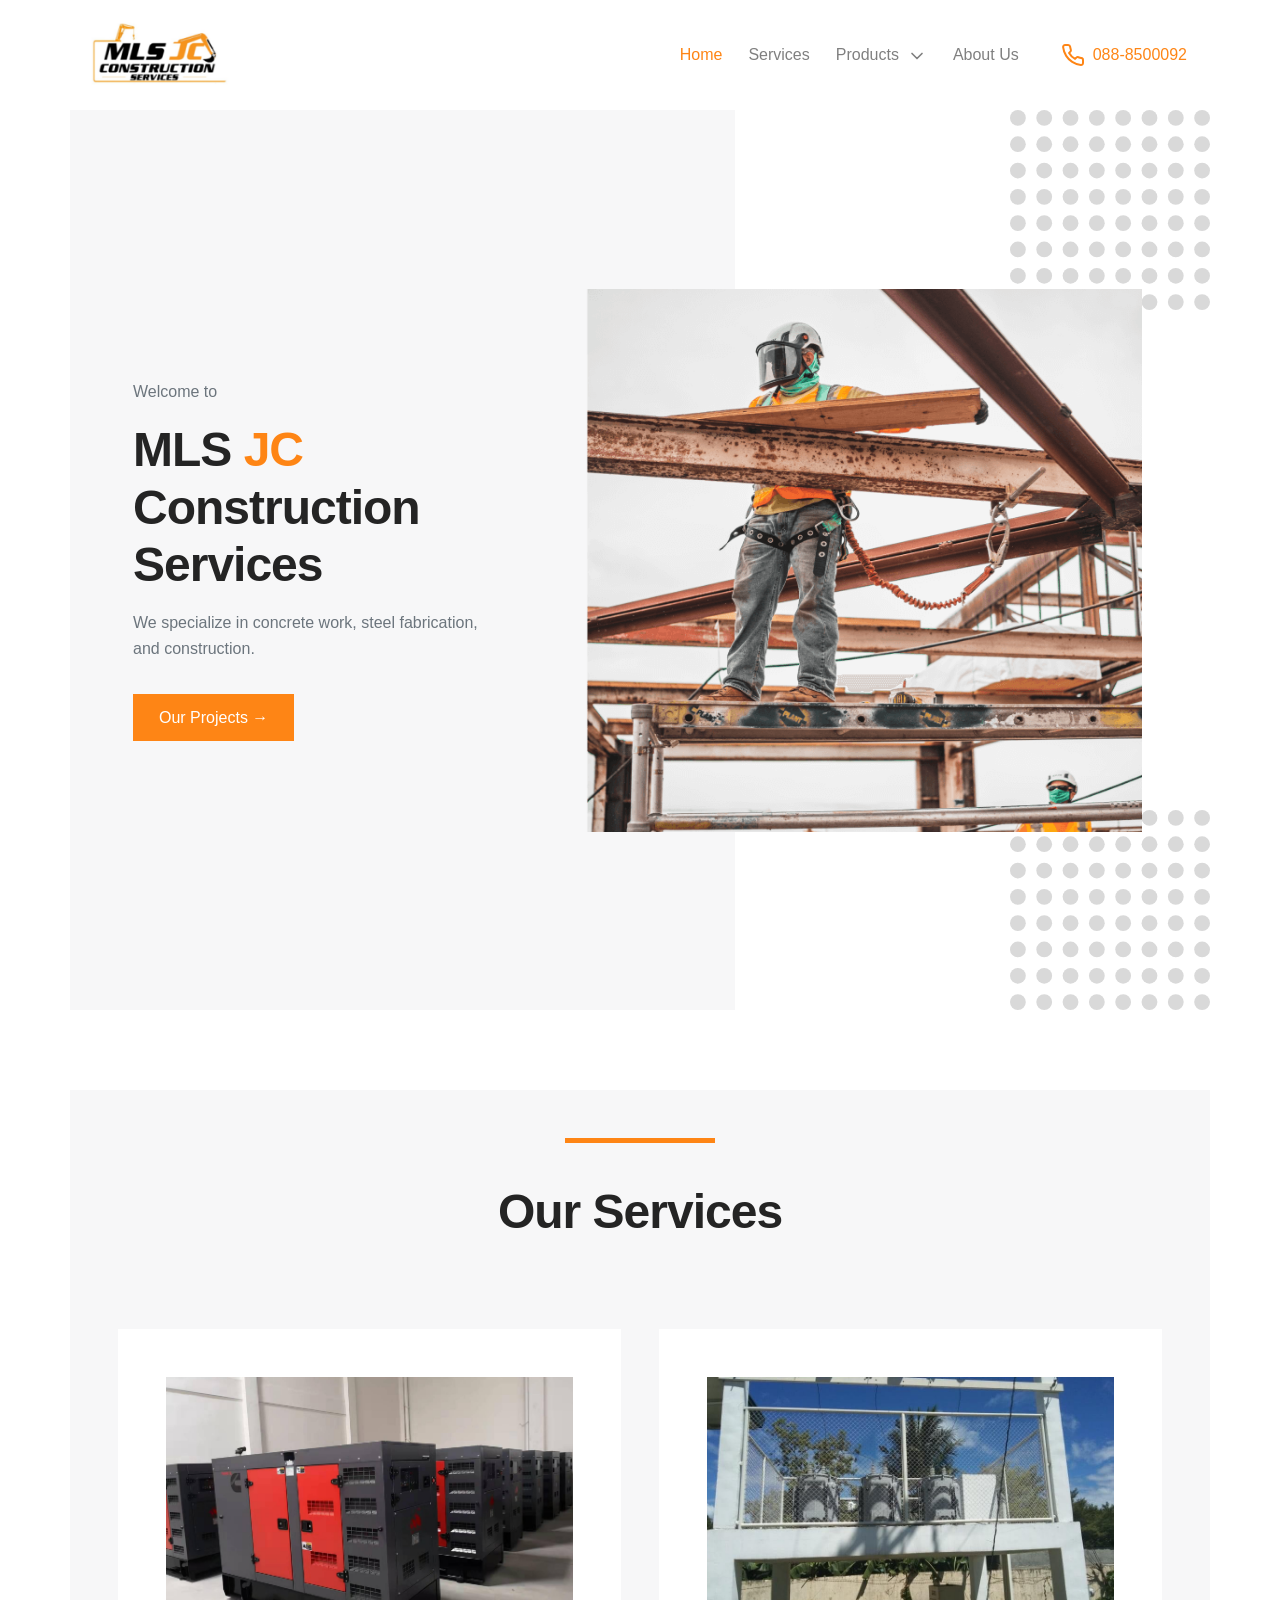
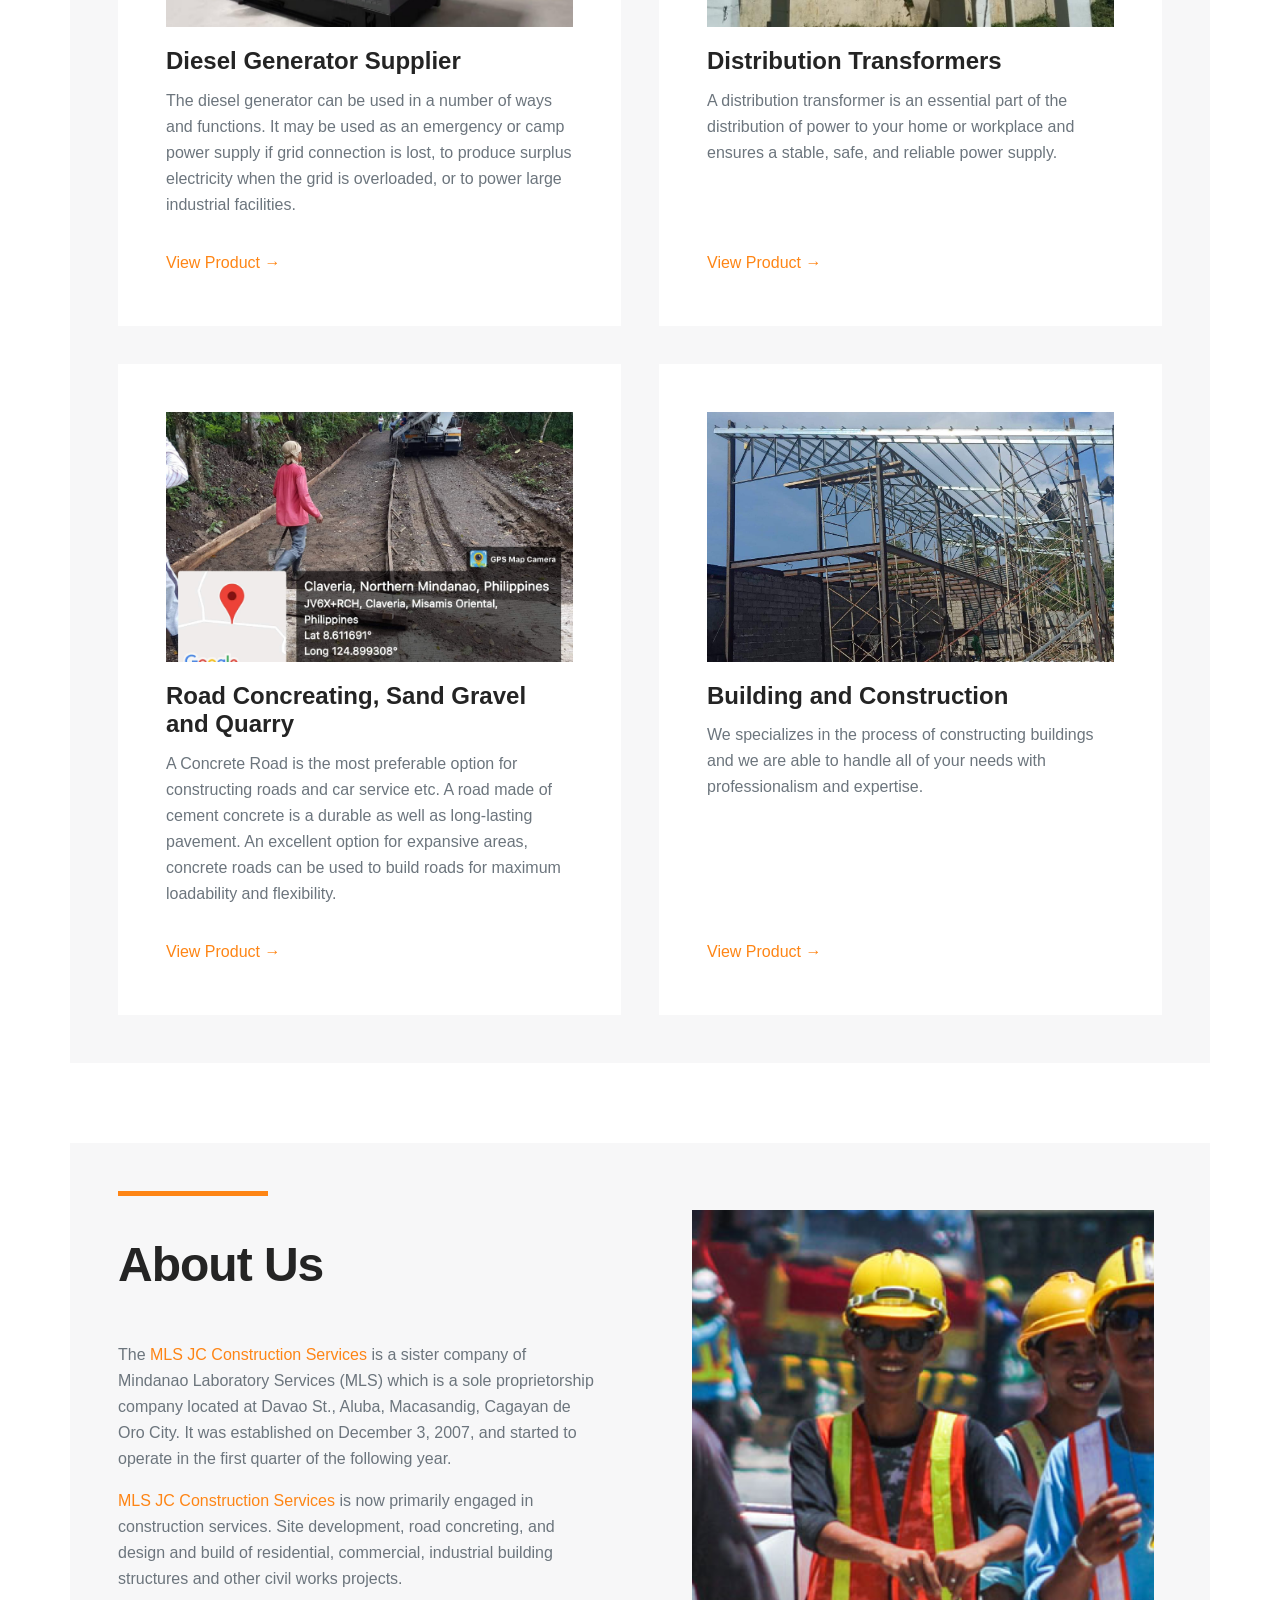
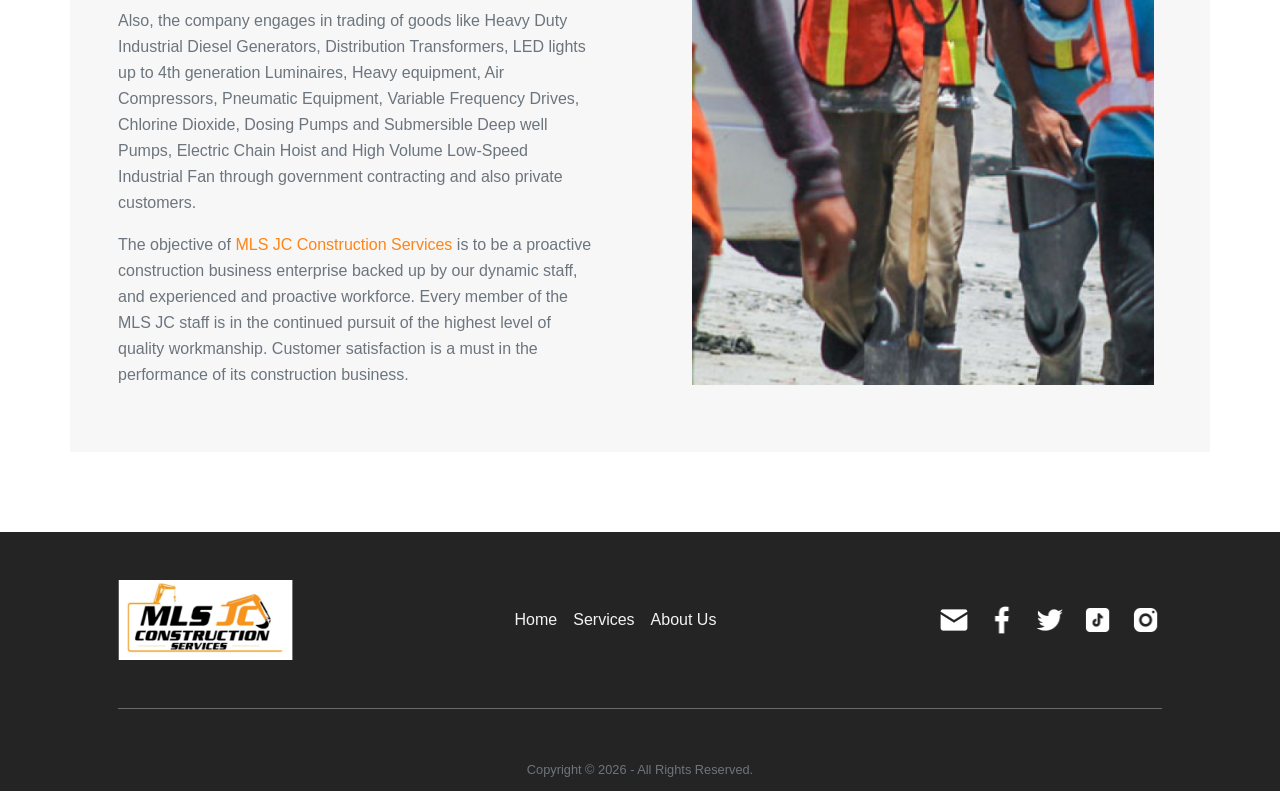
==== commit 03e30d53: "updated road concreting labels" ====
--- a/index.html
+++ b/index.html
@@ -110,7 +110,7 @@
                                             <a href="distribution-transformers.html" class="dropdown-list">Distribution Transformers</a>
                                         </li>
                                         <li class="py-1">
-                                            <a href="road-concreting.html" class="dropdown-list">Road Concreting</a>
+                                            <a href="road-concreting.html" class="dropdown-list">Road Concreating, Sand Gravel and Quarry</a>
                                         </li>
                                         <li class="py-1">
                                             <a href="building-and-construction.html" class="dropdown-list">Building and Construction</a>
@@ -225,7 +225,7 @@
                                         height="250">
                                 </div>
                                 <div class="card-body px-3 px-lg-5">
-                                    <h4 class="card-title font-weight-bold">Road Concreting</h4>
+                                    <h4 class="card-title font-weight-bold">Road Concreating, Sand Gravel and Quarry</h4>
                                     <div class="card-text text-muted">A Concrete Road is the most preferable option for constructing roads and car service etc. A road made of cement concrete is a durable as well as long-lasting pavement. An excellent option for expansive areas, concrete roads can be used to build roads for maximum loadability and flexibility.</div>
                                 </div>
                                 <div class="card-footer px-3 px-lg-5 pb-3 pb-lg-5">
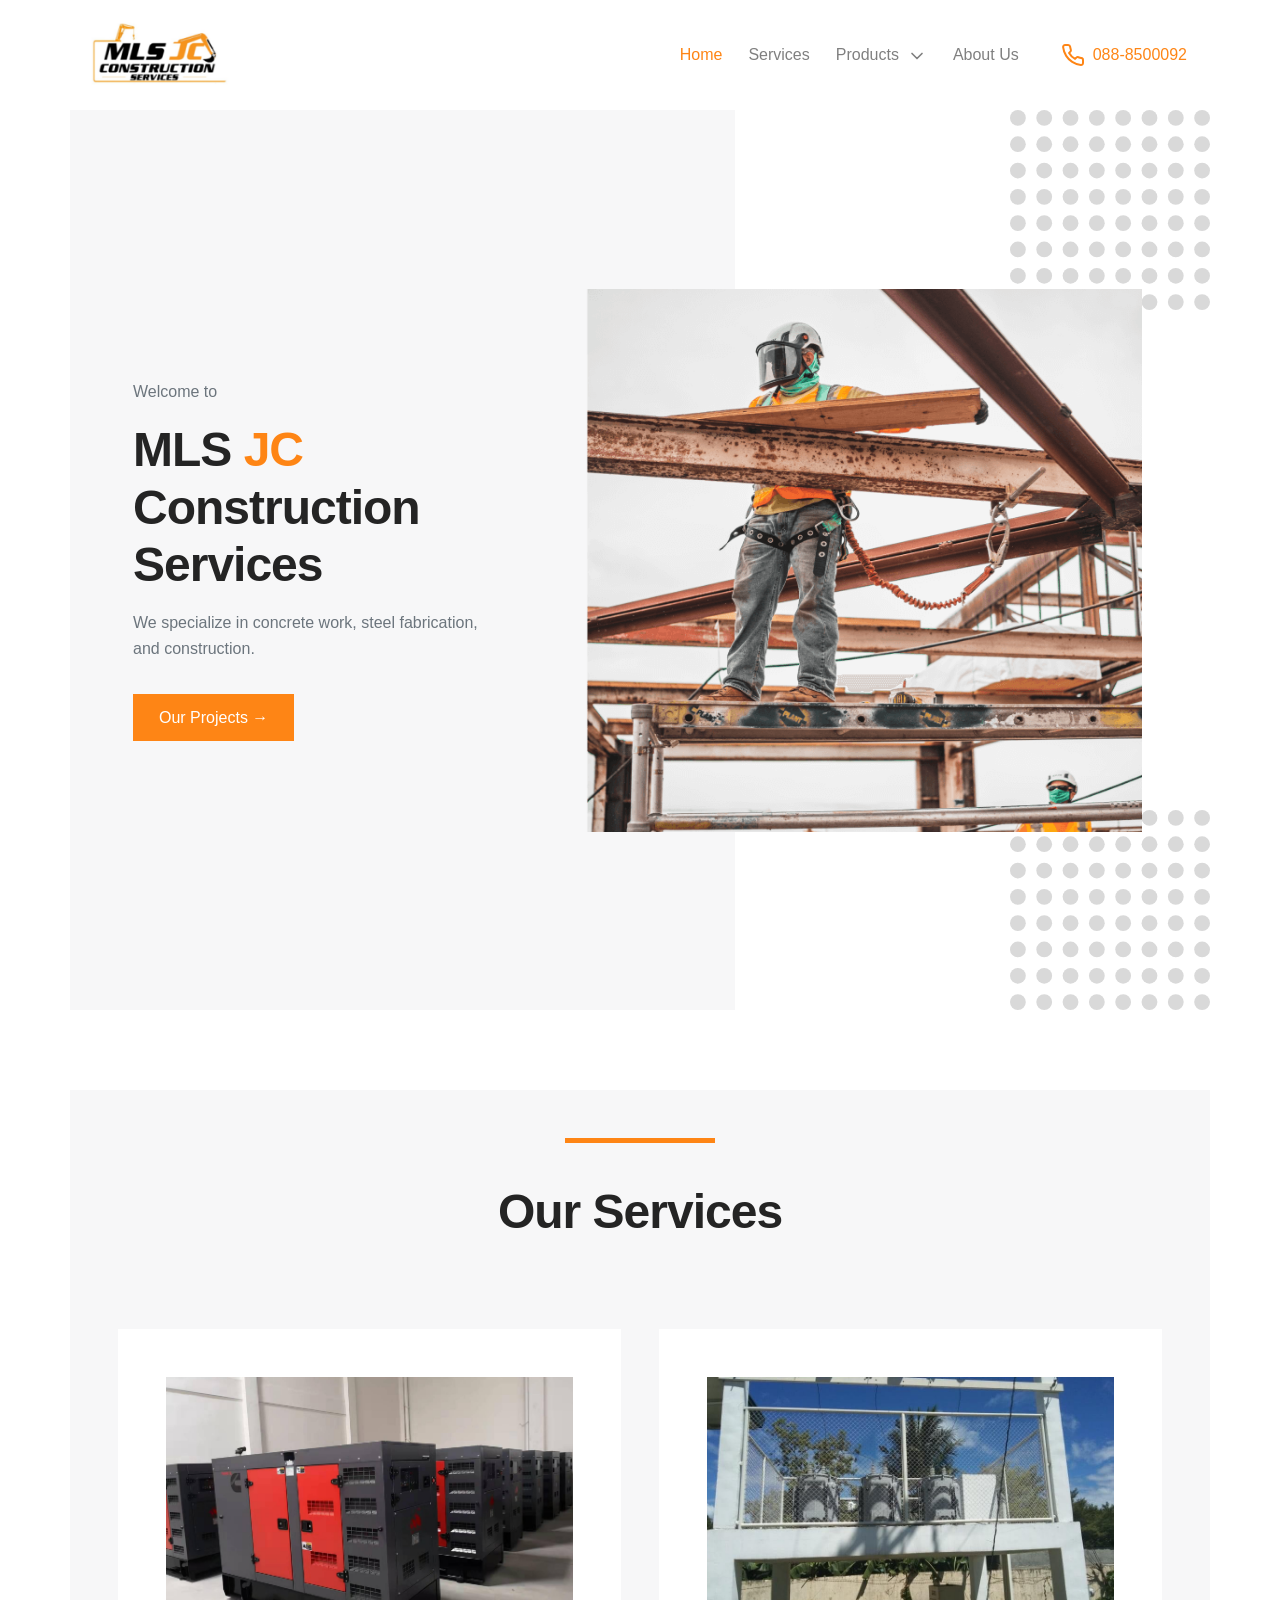
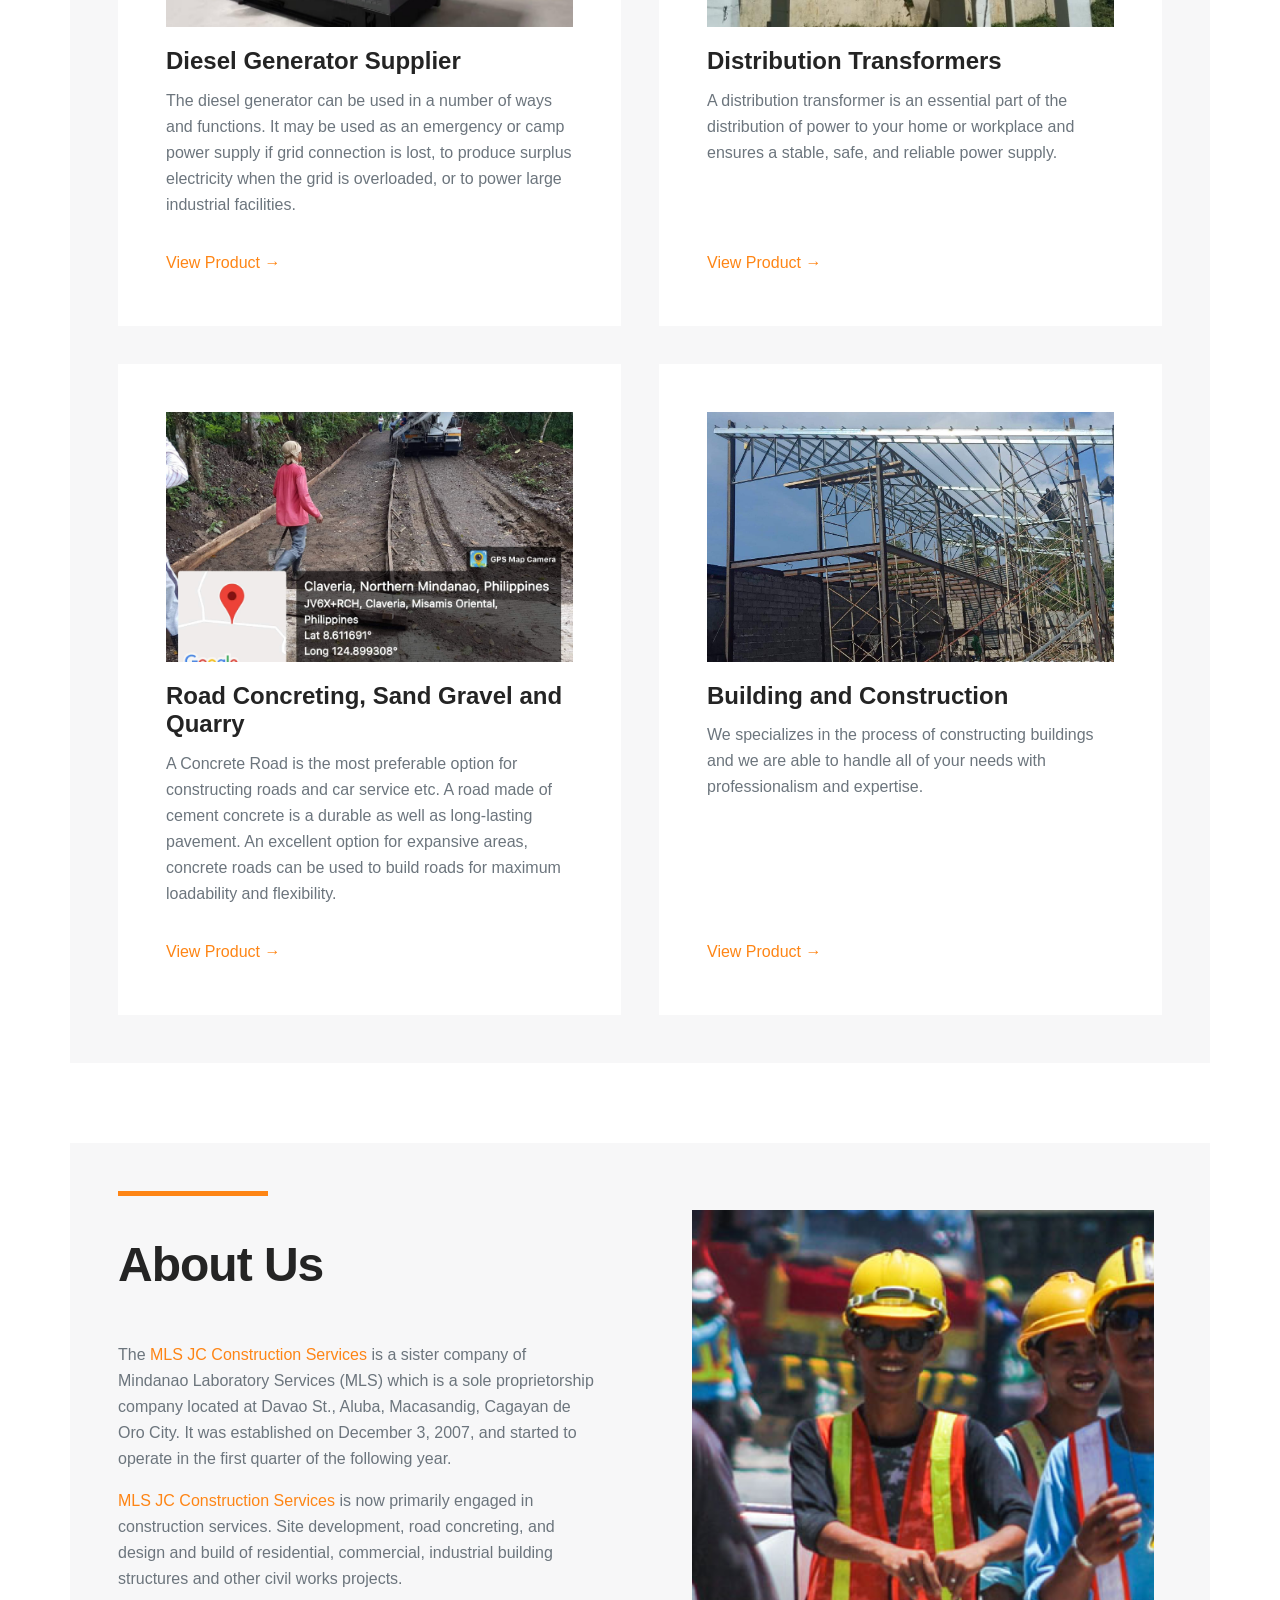
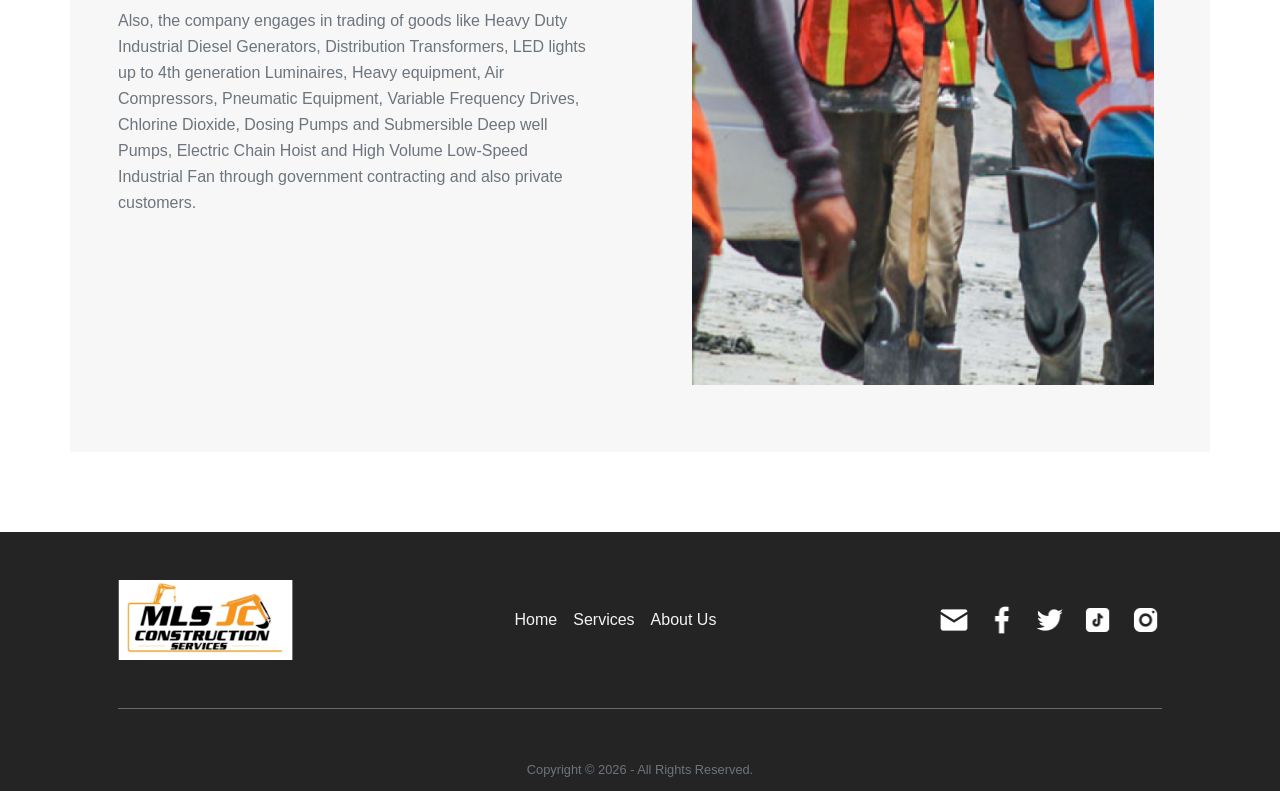
==== commit 71fd071b: "fixed labels" ====
--- a/index.html
+++ b/index.html
@@ -110,7 +110,7 @@
                                             <a href="distribution-transformers.html" class="dropdown-list">Distribution Transformers</a>
                                         </li>
                                         <li class="py-1">
-                                            <a href="road-concreting.html" class="dropdown-list">Road Concreating, Sand Gravel and Quarry</a>
+                                            <a href="road-concreting.html" class="dropdown-list">Road Concreting, Sand Gravel and Quarry</a>
                                         </li>
                                         <li class="py-1">
                                             <a href="building-and-construction.html" class="dropdown-list">Building and Construction</a>
@@ -225,7 +225,7 @@
                                         height="250">
                                 </div>
                                 <div class="card-body px-3 px-lg-5">
-                                    <h4 class="card-title font-weight-bold">Road Concreating, Sand Gravel and Quarry</h4>
+                                    <h4 class="card-title font-weight-bold">Road Concreting, Sand Gravel and Quarry</h4>
                                     <div class="card-text text-muted">A Concrete Road is the most preferable option for constructing roads and car service etc. A road made of cement concrete is a durable as well as long-lasting pavement. An excellent option for expansive areas, concrete roads can be used to build roads for maximum loadability and flexibility.</div>
                                 </div>
                                 <div class="card-footer px-3 px-lg-5 pb-3 pb-lg-5">
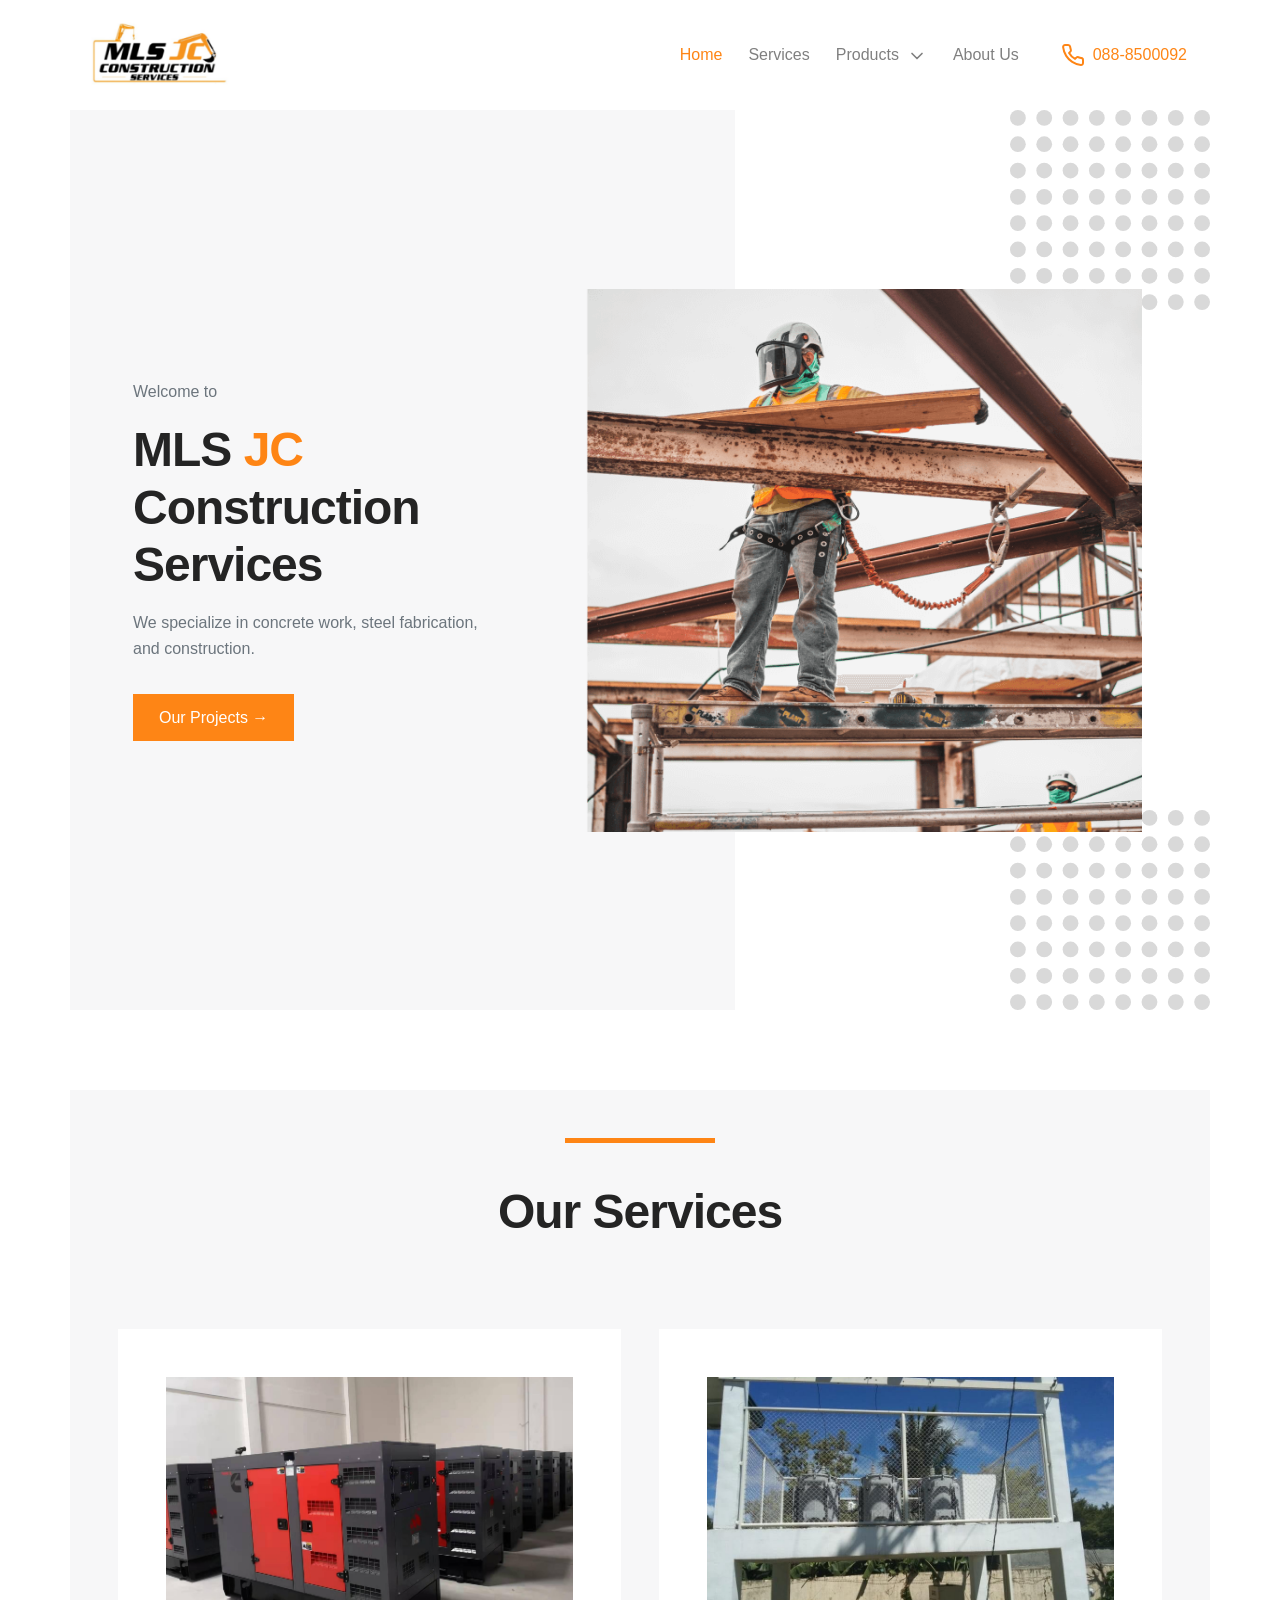
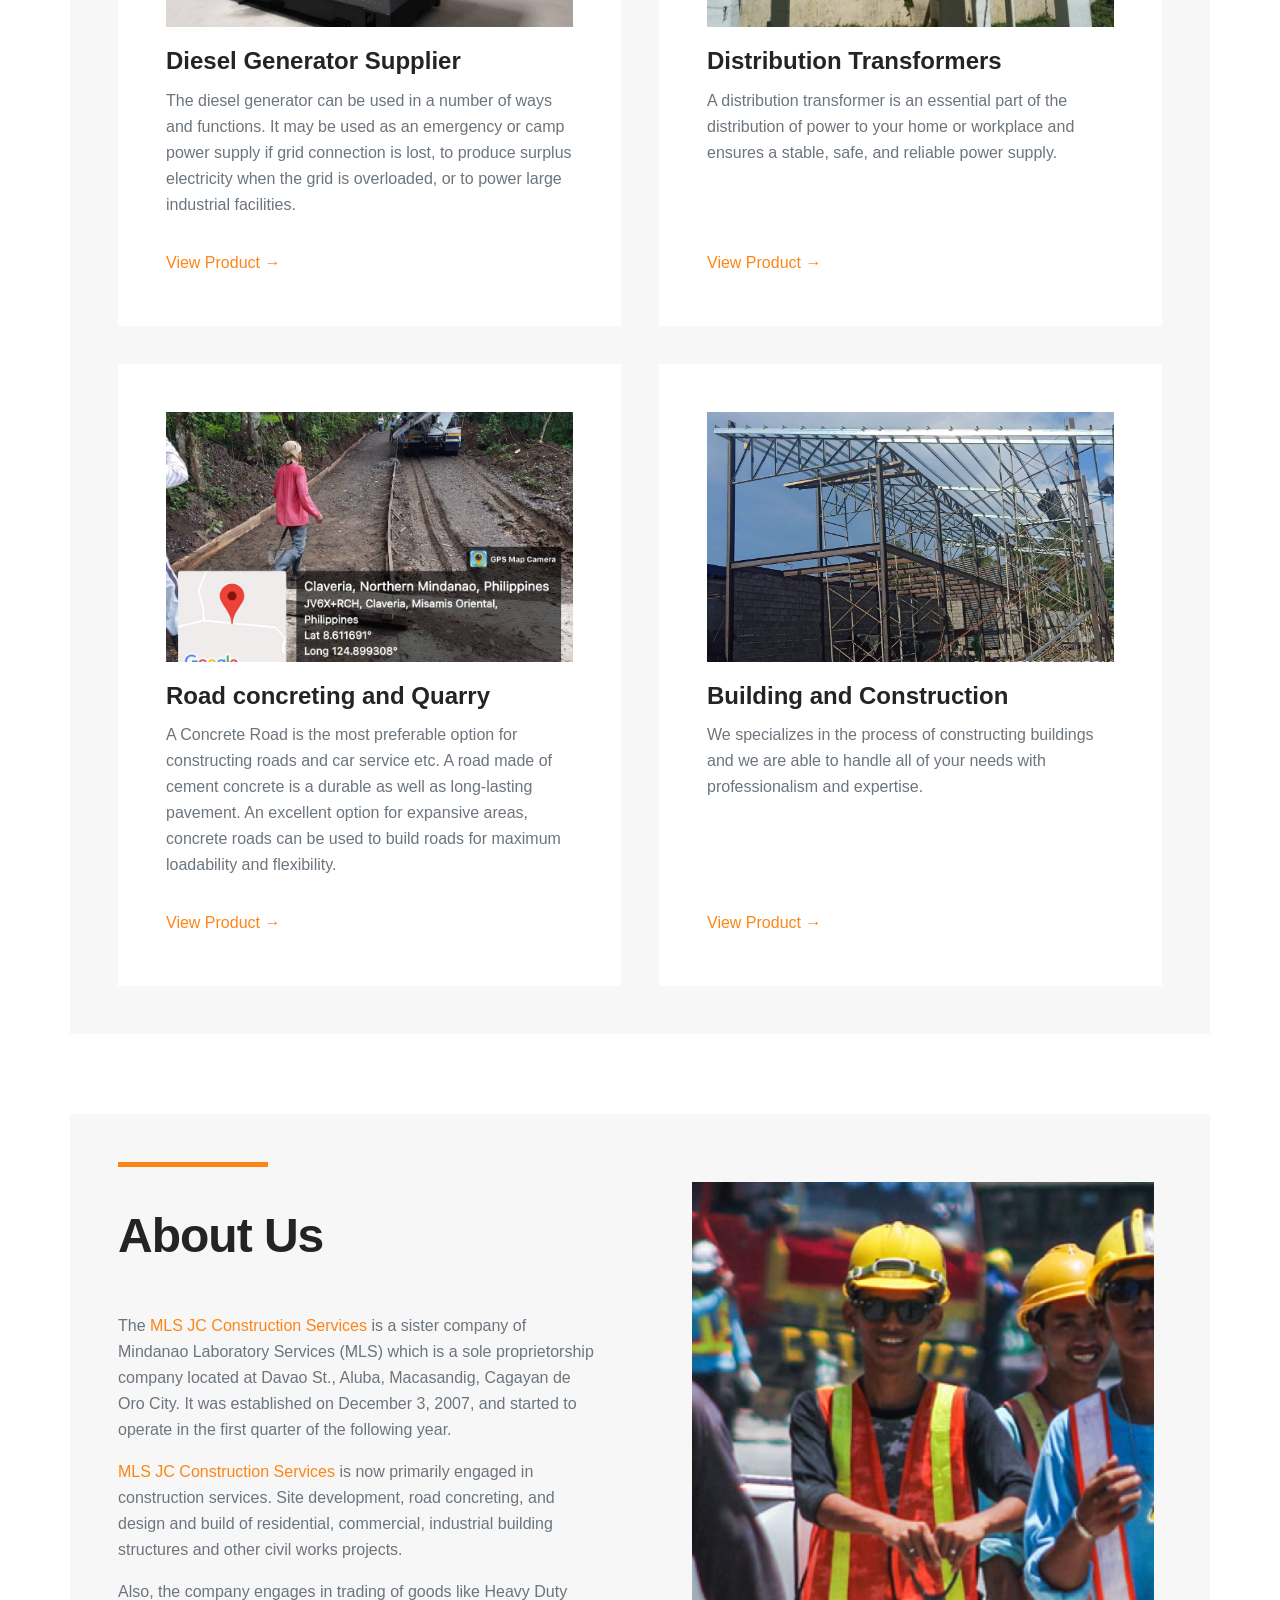
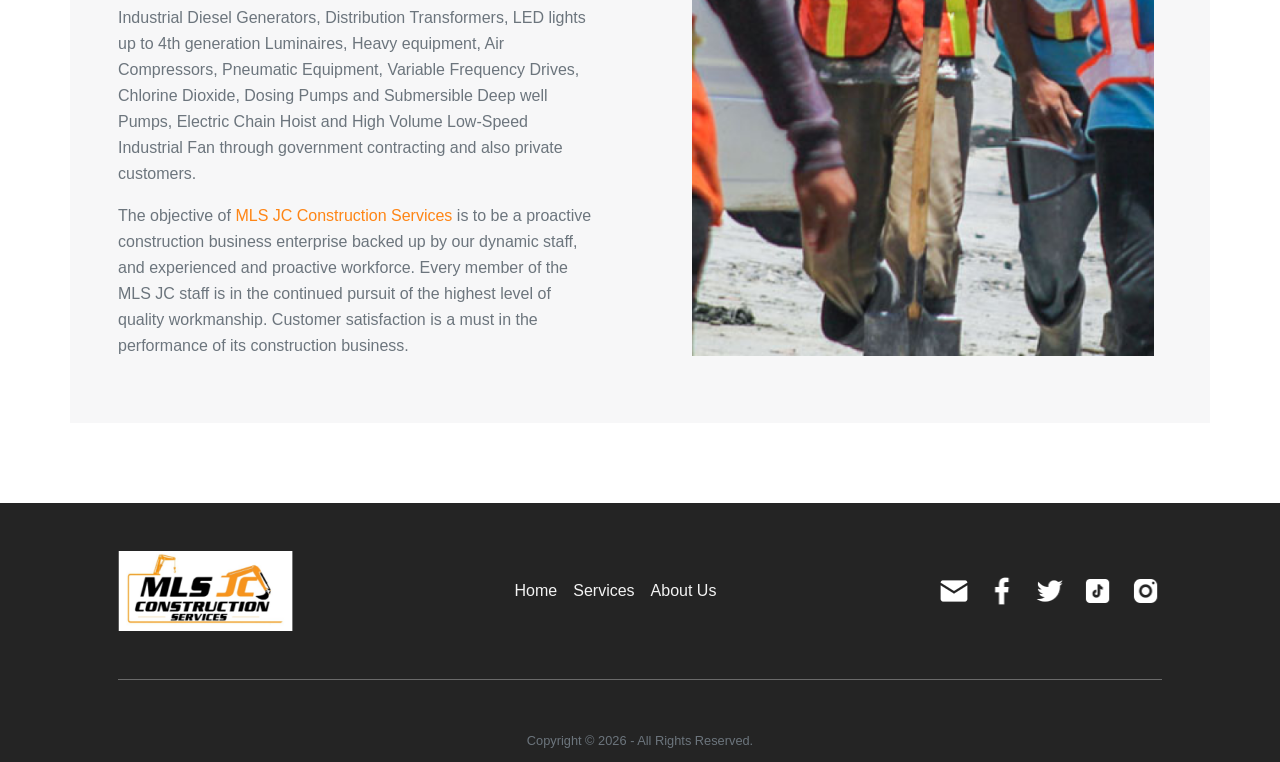
==== commit 9e946ea1: "fixed label for road concreting" ====
--- a/index.html
+++ b/index.html
@@ -110,7 +110,7 @@
                                             <a href="distribution-transformers.html" class="dropdown-list">Distribution Transformers</a>
                                         </li>
                                         <li class="py-1">
-                                            <a href="road-concreting.html" class="dropdown-list">Road Concreting, Sand Gravel and Quarry</a>
+                                            <a href="road-concreting.html" class="dropdown-list">Road concreting and Quarry</a>
                                         </li>
                                         <li class="py-1">
                                             <a href="building-and-construction.html" class="dropdown-list">Building and Construction</a>
@@ -225,7 +225,7 @@
                                         height="250">
                                 </div>
                                 <div class="card-body px-3 px-lg-5">
-                                    <h4 class="card-title font-weight-bold">Road Concreting, Sand Gravel and Quarry</h4>
+                                    <h4 class="card-title font-weight-bold">Road concreting and Quarry</h4>
                                     <div class="card-text text-muted">A Concrete Road is the most preferable option for constructing roads and car service etc. A road made of cement concrete is a durable as well as long-lasting pavement. An excellent option for expansive areas, concrete roads can be used to build roads for maximum loadability and flexibility.</div>
                                 </div>
                                 <div class="card-footer px-3 px-lg-5 pb-3 pb-lg-5">
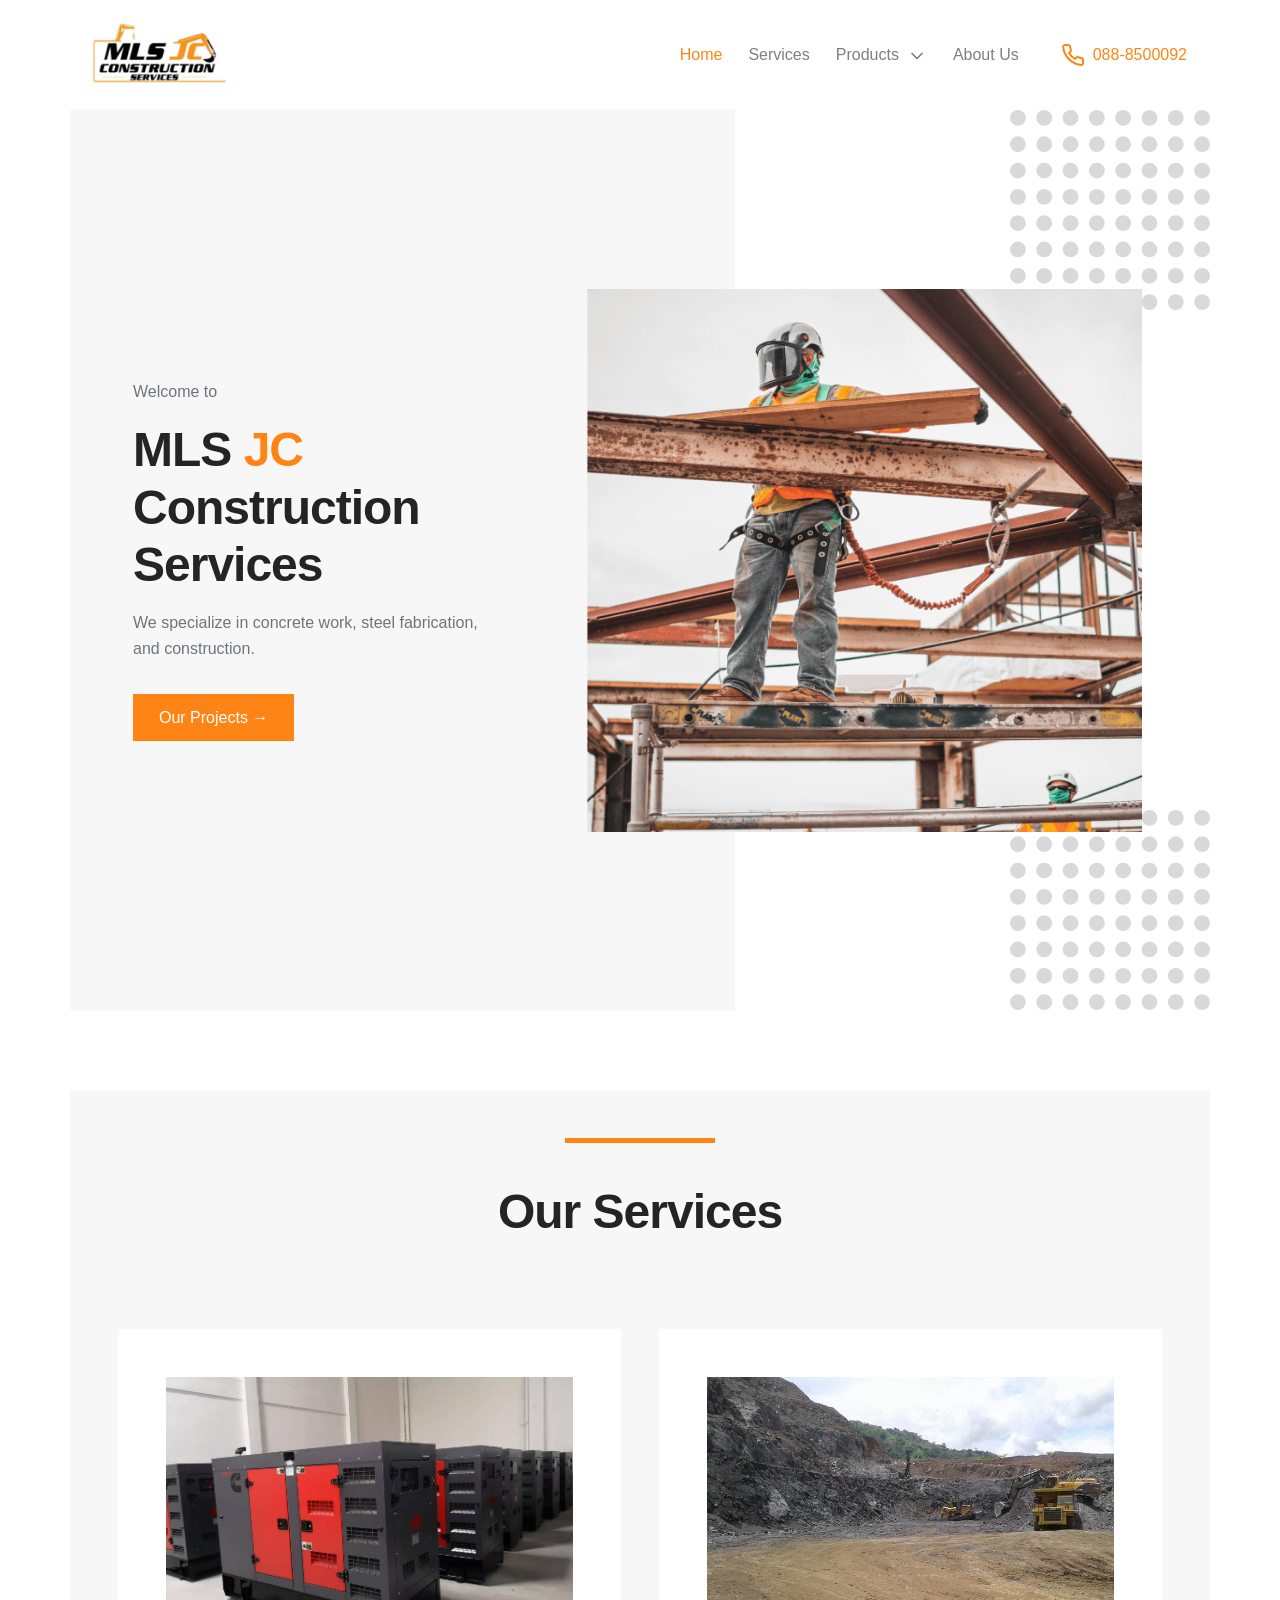
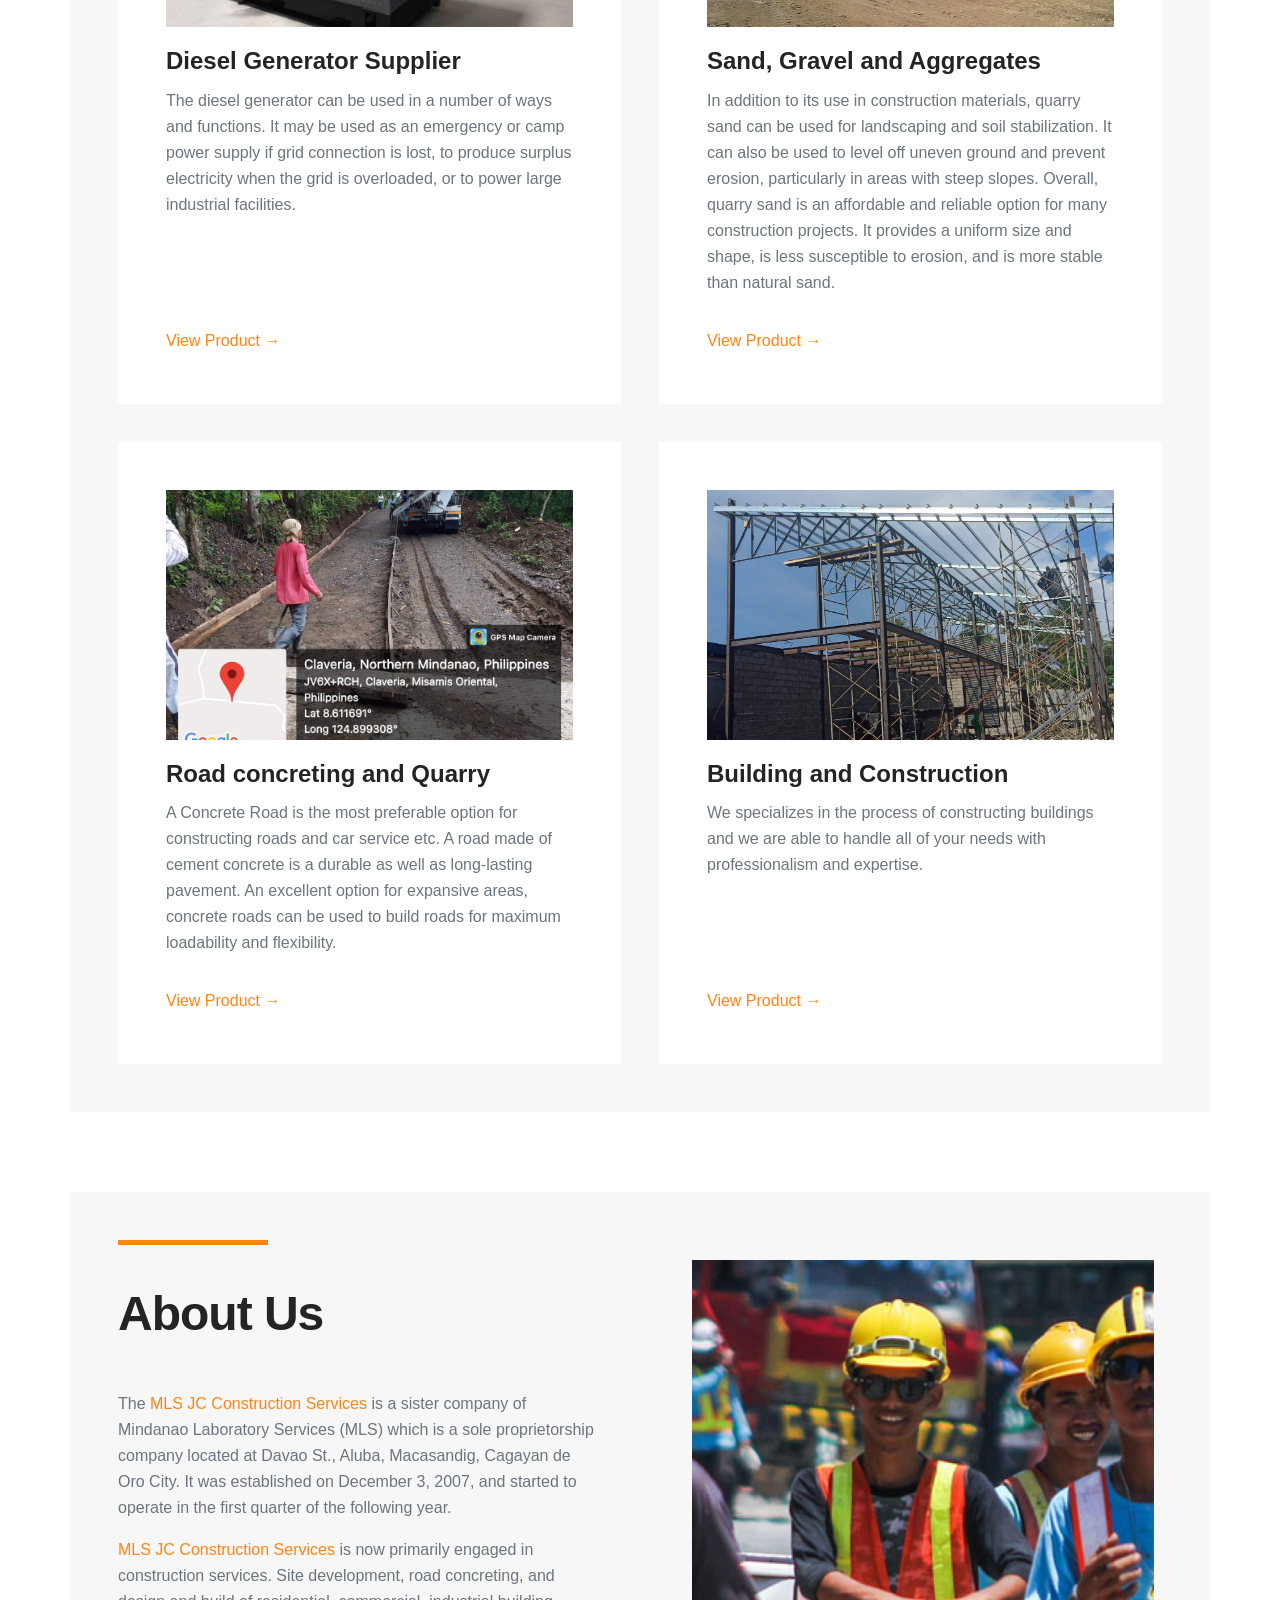
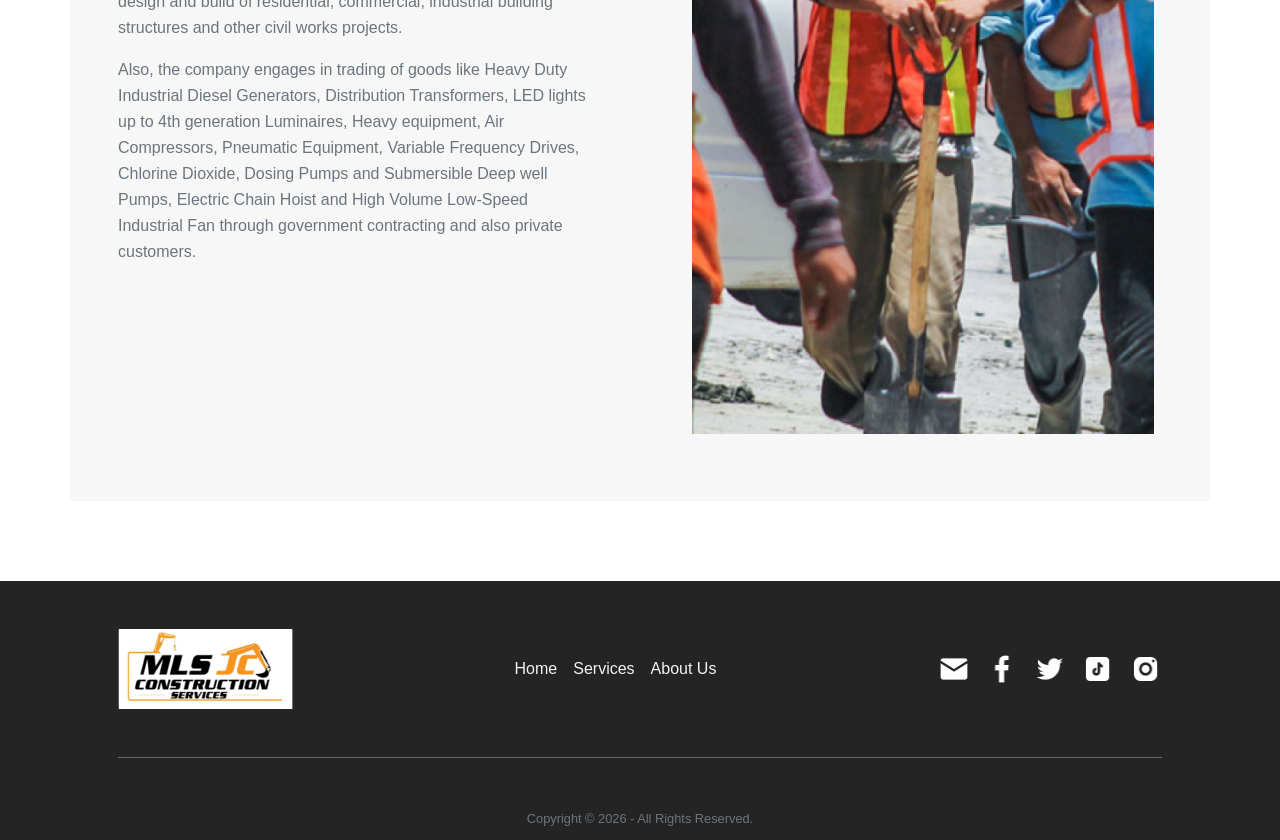
==== commit c2932d2b: "added: sand, gravel, and aggregates" ====
--- a/index.html
+++ b/index.html
@@ -7,7 +7,7 @@
     <meta name="viewport" content="width=device-width, initial-scale=1.0">
     <meta name="title" content="Homepage - MLS JC Construction Services">
     <meta name="description" content="We engages in trading of goods like Heavy Duty Industrial Diesel Generators, Distribution Transformers, LED lights up to 4th generation Luminaires, Heavy equipment, Air Compressors, Pneumatic Equipment, Variable Frequency Drives, Chlorine Dioxide, Dosing Pumps and Submersible Deep well Pumps, Electric Chain Hoist and High Volume Low-Speed Industrial Fan through government contracting and also private customers.">
-    <meta name="keywords" content="Diesel Generator Supplier | Distribution Transformers | Road Concreting | Building and Construction">
+    <meta name="keywords" content="Diesel Generator Supplier | Sand, Gravel and Aggregates | Road Concreting | Building and Construction">
     <meta name="author" content="Robertson P. Morales">
     <meta name="robots" content="index, follow">
     <meta name="google-site-verification" content="2C3aIXmEQH44UIEeOmH27PpRrfy1gfxhpZXncx2m3j4" />
@@ -107,7 +107,7 @@
                                             <a href="diesel-generators.html" class="dropdown-list">Diesel Generators</a>
                                         </li>
                                         <li class="py-1">
-                                            <a href="distribution-transformers.html" class="dropdown-list">Distribution Transformers</a>
+                                            <a href="sand-gravel-and-aggregates.html" class="dropdown-list">Sand, Gravel and Aggregates</a>
                                         </li>
                                         <li class="py-1">
                                             <a href="road-concreting.html" class="dropdown-list">Road concreting and Quarry</a>
@@ -201,18 +201,19 @@
                             
                             <div class="card">
                                 <div class="card-img px-3 px-lg-5 pt-3 pt-lg-5">
-                                    <img src="assets/images/captures/distribution-transformers.jpg" 
-                                        alt="Distribution Transformers"
+                                    <img src="assets/images/sand-gravel and-aggregates/sand-gravel and-aggregates.jpg" 
+                                        alt="Sand, Gravel and Aggregates"
                                         class="img-fluid"
                                         width="439"
                                         height="250">
                                 </div>
                                 <div class="card-body px-3 px-lg-5">
-                                    <h4 class="card-title font-weight-bold">Distribution Transformers</h4>
-                                    <div class="card-text text-muted">A distribution transformer is an essential part of the distribution of power to your home or workplace and ensures a stable, safe, and reliable power supply.</div>
+                                    <h4 class="card-title font-weight-bold">Sand, Gravel and Aggregates</h4>
+                                    <div class="card-text text-muted">In addition to its use in construction materials, quarry sand can be used for landscaping and soil stabilization. It can also be used to level off uneven ground and prevent erosion, particularly in areas with steep slopes. Overall, quarry sand is an affordable and reliable option for many construction projects. It provides a uniform size and shape, is less susceptible to erosion, and is more stable than natural sand.</div>
+                                    <!-- In addition to its use in construction materials, quarry sand can be used for landscaping and soil stabilization. It can also be used to level off uneven ground and prevent erosion, particularly in areas with steep slopes. -->
                                 </div>
                                 <div class="card-footer px-3 px-lg-5 pb-3 pb-lg-5">
-                                    <a href="distribution-transformers.html">View Product →</a>
+                                    <a href="sand-gravel-and-aggregates.html">View Product →</a>
                                 </div>
                             </div>
 
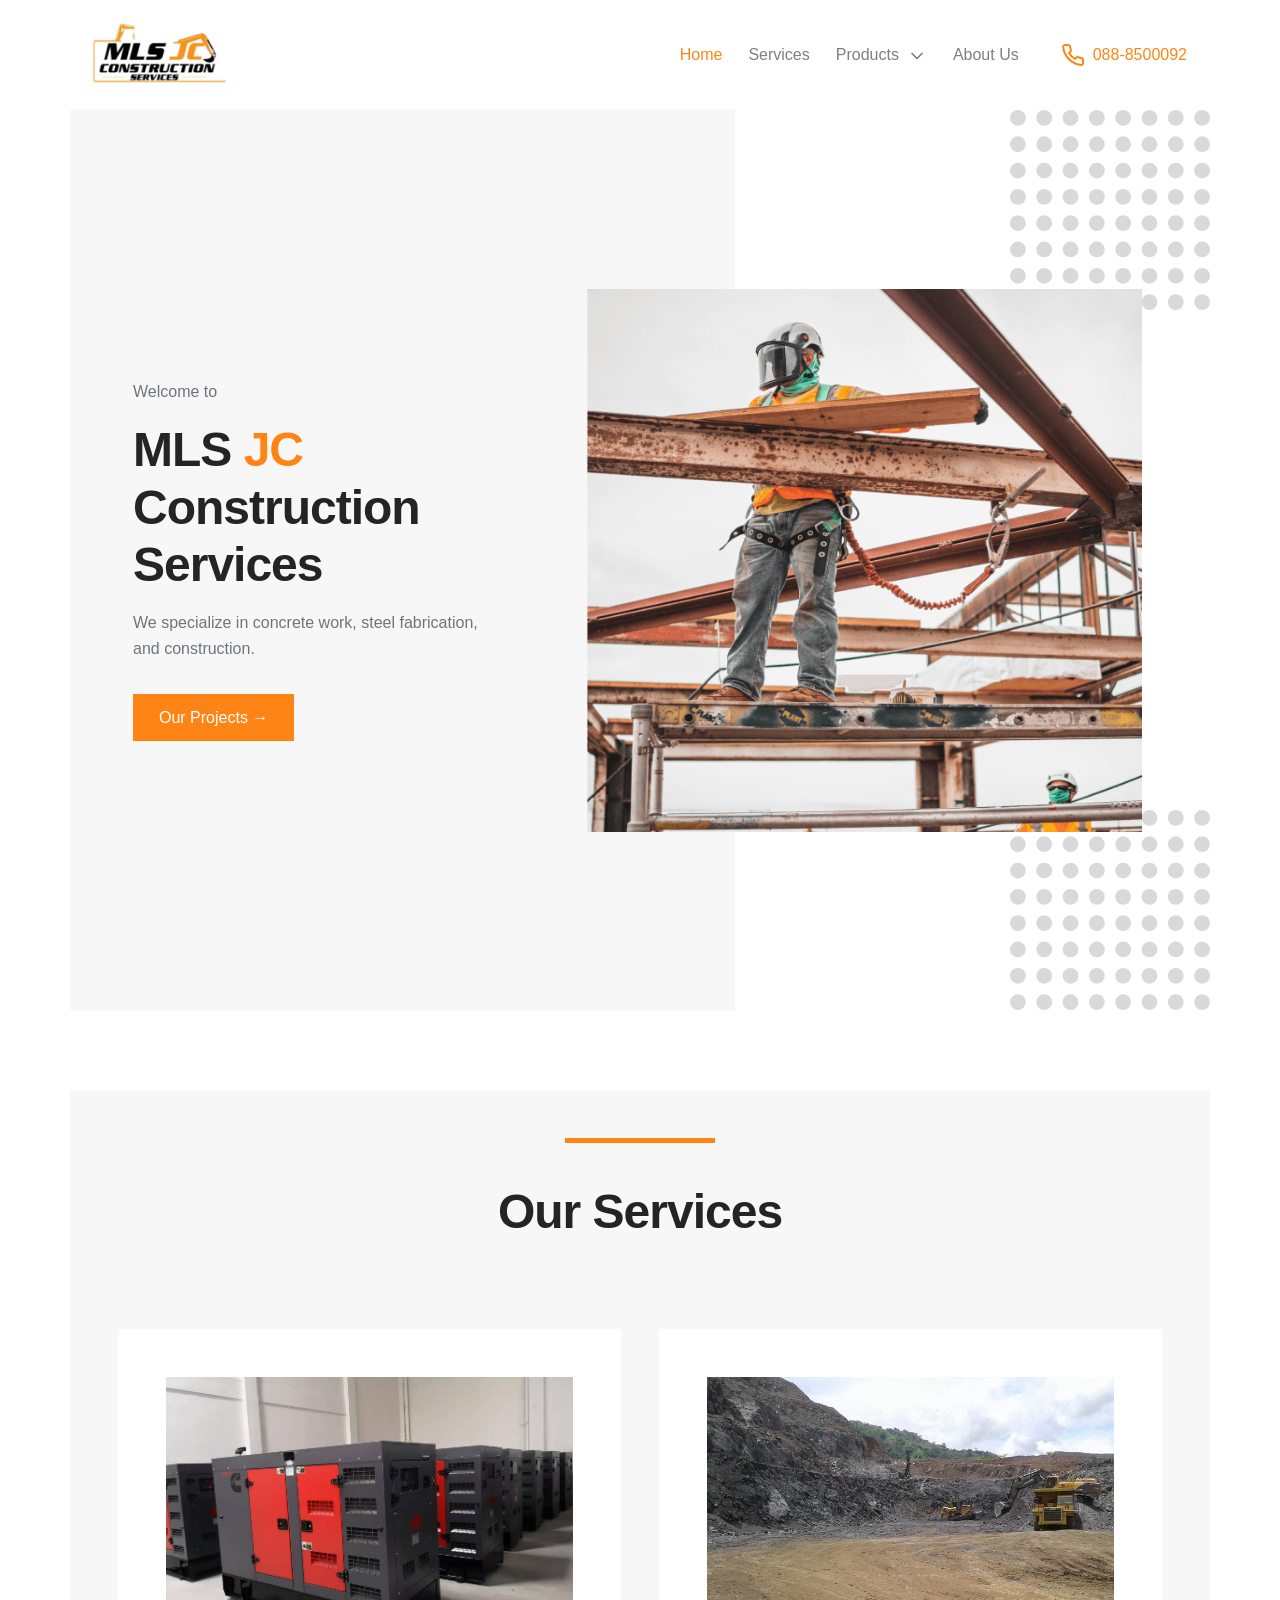
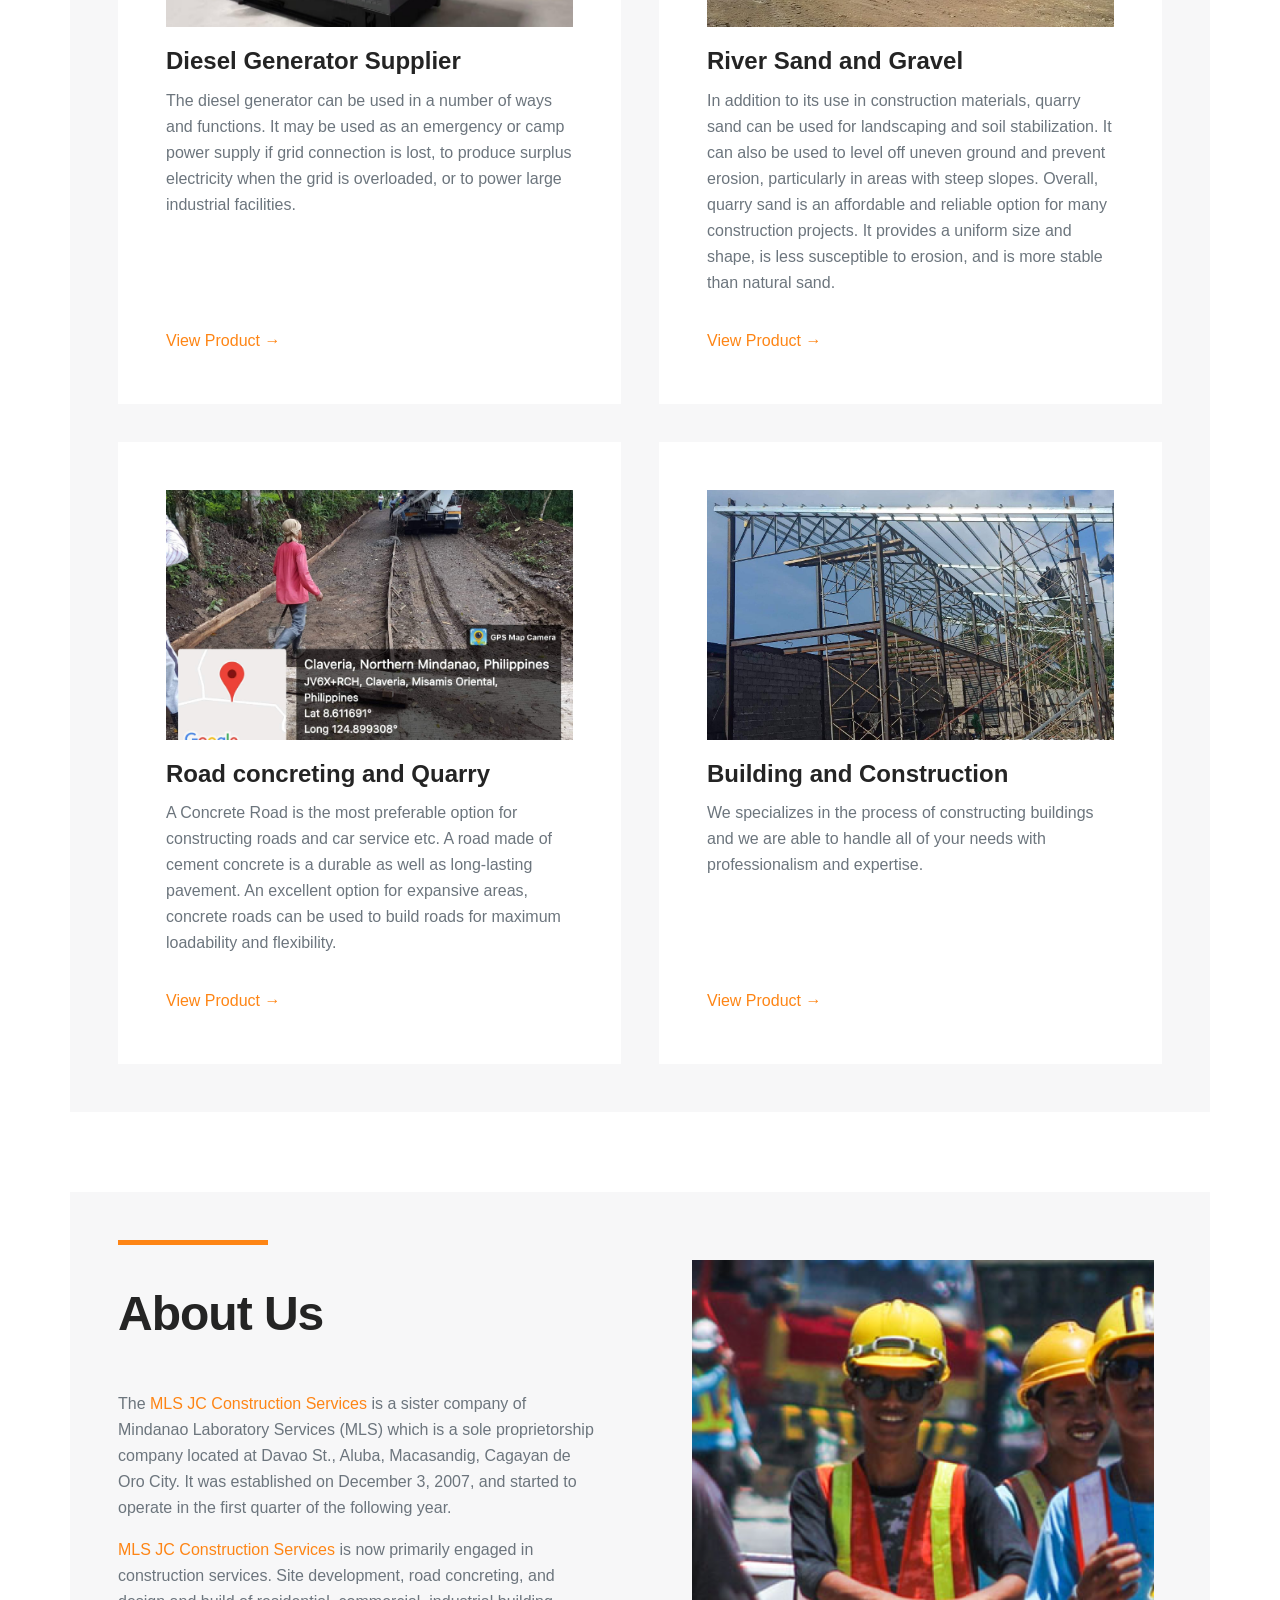
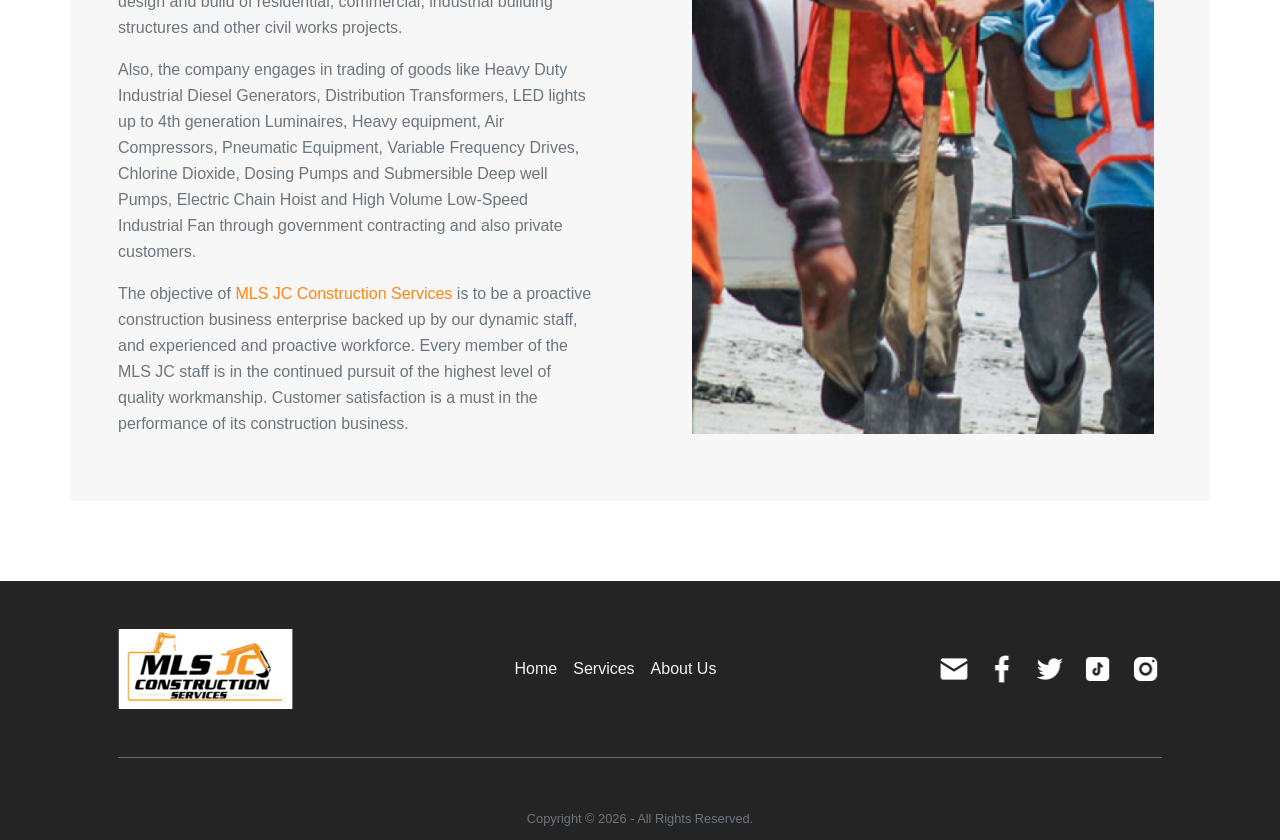
==== commit 775db0d8: "renamed header" ====
--- a/index.html
+++ b/index.html
@@ -1,41 +1,80 @@
 <!DOCTYPE html>
 <html lang="en">
-<head>
+  <head>
     <!-- Primary Meta Tags -->
     <title>Homepage - MLS JC Construction Services</title>
-    <meta charset="UTF-8">
-    <meta name="viewport" content="width=device-width, initial-scale=1.0">
-    <meta name="title" content="Homepage - MLS JC Construction Services">
-    <meta name="description" content="We engages in trading of goods like Heavy Duty Industrial Diesel Generators, Distribution Transformers, LED lights up to 4th generation Luminaires, Heavy equipment, Air Compressors, Pneumatic Equipment, Variable Frequency Drives, Chlorine Dioxide, Dosing Pumps and Submersible Deep well Pumps, Electric Chain Hoist and High Volume Low-Speed Industrial Fan through government contracting and also private customers.">
-    <meta name="keywords" content="Diesel Generator Supplier | Sand, Gravel and Aggregates | Road Concreting | Building and Construction">
-    <meta name="author" content="Robertson P. Morales">
-    <meta name="robots" content="index, follow">
-    <meta name="google-site-verification" content="2C3aIXmEQH44UIEeOmH27PpRrfy1gfxhpZXncx2m3j4" />
+    <meta charset="UTF-8" />
+    <meta name="viewport" content="width=device-width, initial-scale=1.0" />
+    <meta name="title" content="Homepage - MLS JC Construction Services" />
+    <meta
+      name="description"
+      content="We engages in trading of goods like Heavy Duty Industrial Diesel Generators, Distribution Transformers, LED lights up to 4th generation Luminaires, Heavy equipment, Air Compressors, Pneumatic Equipment, Variable Frequency Drives, Chlorine Dioxide, Dosing Pumps and Submersible Deep well Pumps, Electric Chain Hoist and High Volume Low-Speed Industrial Fan through government contracting and also private customers."
+    />
+    <meta
+      name="keywords"
+      content="Diesel Generator Supplier | River Sand and Gravel | Road Concreting | Building and Construction"
+    />
+    <meta name="author" content="Robertson P. Morales" />
+    <meta name="robots" content="index, follow" />
+    <meta
+      name="google-site-verification"
+      content="2C3aIXmEQH44UIEeOmH27PpRrfy1gfxhpZXncx2m3j4"
+    />
 
     <!-- Open Graph / Facebook -->
-    <meta property="og:type" content="website">
-    <meta property="og:url" content="https://mlsjcconstruction.com">
-    <meta property="og:title" content="Homepage - MLS JC Construction Services">
-    <meta property="og:description" content="We engages in trading of goods like Heavy Duty Industrial Diesel Generators, Distribution Transformers, LED lights up to 4th generation Luminaires, Heavy equipment, Air Compressors, Pneumatic Equipment, Variable Frequency Drives, Chlorine Dioxide, Dosing Pumps and Submersible Deep well Pumps, Electric Chain Hoist and High Volume Low-Speed Industrial Fan through government contracting and also private customers.">
-    <meta property="og:image" content="https://mlsjcconstruction.com/assets/bg.webp">
+    <meta property="og:type" content="website" />
+    <meta property="og:url" content="https://mlsjcconstruction.com" />
+    <meta
+      property="og:title"
+      content="Homepage - MLS JC Construction Services"
+    />
+    <meta
+      property="og:description"
+      content="We engages in trading of goods like Heavy Duty Industrial Diesel Generators, Distribution Transformers, LED lights up to 4th generation Luminaires, Heavy equipment, Air Compressors, Pneumatic Equipment, Variable Frequency Drives, Chlorine Dioxide, Dosing Pumps and Submersible Deep well Pumps, Electric Chain Hoist and High Volume Low-Speed Industrial Fan through government contracting and also private customers."
+    />
+    <meta
+      property="og:image"
+      content="https://mlsjcconstruction.com/assets/bg.webp"
+    />
 
     <!-- Twitter -->
-    <meta property="twitter:card" content="summary_large_image">
-    <meta property="twitter:url" content="https://mlsjcconstruction.com">
-    <meta property="twitter:title" content="Homepage - MLS JC Construction Services">
-    <meta property="twitter:description" content="We engages in trading of goods like Heavy Duty Industrial Diesel Generators, Distribution Transformers, LED lights up to 4th generation Luminaires, Heavy equipment, Air Compressors, Pneumatic Equipment, Variable Frequency Drives, Chlorine Dioxide, Dosing Pumps and Submersible Deep well Pumps, Electric Chain Hoist and High Volume Low-Speed Industrial Fan through government contracting and also private customers.">
-    <meta property="twitter:image" content="https://mlsjcconstruction.com/assets/bg.webp">
+    <meta property="twitter:card" content="summary_large_image" />
+    <meta property="twitter:url" content="https://mlsjcconstruction.com" />
+    <meta
+      property="twitter:title"
+      content="Homepage - MLS JC Construction Services"
+    />
+    <meta
+      property="twitter:description"
+      content="We engages in trading of goods like Heavy Duty Industrial Diesel Generators, Distribution Transformers, LED lights up to 4th generation Luminaires, Heavy equipment, Air Compressors, Pneumatic Equipment, Variable Frequency Drives, Chlorine Dioxide, Dosing Pumps and Submersible Deep well Pumps, Electric Chain Hoist and High Volume Low-Speed Industrial Fan through government contracting and also private customers."
+    />
+    <meta
+      property="twitter:image"
+      content="https://mlsjcconstruction.com/assets/bg.webp"
+    />
 
     <!-- preloads -->
     <!-- styles -->
-    <link rel="preload" href="assets/plugins/bootstrap/dist/css/bootstrap.min.css" as="style">
-    <link rel="preload" href="assets/sass/style.css" as="style">
+    <link
+      rel="preload"
+      href="assets/plugins/bootstrap/dist/css/bootstrap.min.css"
+      as="style"
+    />
+    <link rel="preload" href="assets/sass/style.css" as="style" />
     <!-- ends here -->
 
     <!-- javascripts -->
-    <link rel="preload" href="assets/plugins/jquery/dist/jquery.min.js" as="script">
-    <link rel="preload" href="assets/plugins/bootstrap/dist/js/bootstrap.min.js" as="script">
-    <link rel="preload" href="assets/js/script.js" as="script">
+    <link
+      rel="preload"
+      href="assets/plugins/jquery/dist/jquery.min.js"
+      as="script"
+    />
+    <link
+      rel="preload"
+      href="assets/plugins/bootstrap/dist/js/bootstrap.min.js"
+      as="script"
+    />
+    <link rel="preload" href="assets/js/script.js" as="script" />
     <!-- ends here -->
 
     <!-- images -->
@@ -43,293 +82,463 @@
     <!-- ends here -->
     <!-- preloads ends here -->
 
-    <link rel="stylesheet" href="assets/plugins/bootstrap/dist/css/bootstrap.min.css">
-    <link rel="stylesheet" href="assets/sass/style.css">
-
-    <link rel="canonical" href="https://www.mlsjcconstruction.com">
-    <link rel="canonical" href="https://www.mlsjcconstruction.com/index.html">
-    <link rel="shortcut icon" href="assets/images/logo.png">
+    <link
+      rel="stylesheet"
+      href="assets/plugins/bootstrap/dist/css/bootstrap.min.css"
+    />
+    <link rel="stylesheet" href="assets/sass/style.css" />
+
+    <link rel="canonical" href="https://www.mlsjcconstruction.com" />
+    <link rel="canonical" href="https://www.mlsjcconstruction.com/index.html" />
+    <link rel="shortcut icon" href="assets/images/logo.png" />
 
     <!-- Fonts -->
-    <link href="https://api.fontshare.com/v2/css?f[]=satoshi@900,700,500,300,400&display=swap" rel="stylesheet">
+    <link
+      href="https://api.fontshare.com/v2/css?f[]=satoshi@900,700,500,300,400&display=swap"
+      rel="stylesheet"
+    />
     <!-- Ends here -->
-</head>
-<body>
+  </head>
+  <body>
     <header>
-        <nav class="navbar navbar-expand-md navbar-light" id="navbar">
-            <div class="container from-nav">
-                <button class="navbar-brand border-0 bg-transparent outline-none"
-                    onclick="navSelected('hero')">
-                    <img src="assets/images/logo.png" 
-                        alt="MLS JC Construction Services" 
-                        width="150">
-                </button>
-                
-                <button class="navbar-toggler border-0 outline-none"
-                    type="button" 
-                    data-toggle="collapse"
-                    data-target="#toggleNavbar" 
-                    aria-controls="toggleNavbar" 
-                    aria-expanded="false" 
-                    aria-label="Toggle navigation">
-                    <em data-feather="menu"></em>
-                </button>
-            
-                <div class="collapse navbar-collapse" id="toggleNavbar">    
-                    <ul class="navbar-nav mr-auto"></ul>
-                    
-                    <div class="navbar-text">
-                        <ul class="navbar-nav mr-auto ml-2 ml-lg-0">
-                            <li class="nav-item">
-                                <button class="nav-link navbar active"
-                                id="nav-hero" 
-                                onclick="navSelected('hero')">Home</button>
-                            </li>
-                            <li class="nav-item">
-                                <button class="nav-link navbar"
-                                id="nav-services" 
-                                onclick="navSelected('services')">Services</button>
-                            </li>
-                            <li class="nav-item">
-                                <button class="nav-link navbar"
-                                    id="nav-products">
-                                    <div class="flexbox-center">
-                                        <span class="mr-2">Products</span>
-                                        <span class="arrow">
-                                            <em data-feather="chevron-down" style="width: 20px; height: 20px;"></em>
-                                        </span>
-                                    </div>
-                                </button>
-
-                                <div class="dropdown p-4">
-                                    <ul class="list-group">
-                                        <li class="py-1">
-                                            <a href="diesel-generators.html" class="dropdown-list">Diesel Generators</a>
-                                        </li>
-                                        <li class="py-1">
-                                            <a href="sand-gravel-and-aggregates.html" class="dropdown-list">Sand, Gravel and Aggregates</a>
-                                        </li>
-                                        <li class="py-1">
-                                            <a href="road-concreting.html" class="dropdown-list">Road concreting and Quarry</a>
-                                        </li>
-                                        <li class="py-1">
-                                            <a href="building-and-construction.html" class="dropdown-list">Building and Construction</a>
-                                        </li>
-                                    </ul>
-                                </div>
-                            </li>
-                            <li class="nav-item">
-                                <button class="nav-link navbar"
-                                id="nav-about" 
-                                onclick="navSelected('about')">About Us</button>
-                            </li>
-                            <li>
-                                <div class="v-divider"></div>
-                            </li>
-                            <li class="ml-0 ml-lg-3 nav-item"> <!-- mr-md-5 -->
-                                <a href="tel:088-8500092"
-                                    class="nav-link navbar text-primary"
-                                    id="nav-contact">
-                                    <em data-feather="phone"></em>
-                                    <span class="ml-2">088-8500092</span>
-                                </a>
-                            </li>
-                        </ul>
+      <nav class="navbar navbar-expand-md navbar-light" id="navbar">
+        <div class="container from-nav">
+          <button
+            class="navbar-brand border-0 bg-transparent outline-none"
+            onclick="navSelected('hero')"
+          >
+            <img
+              src="assets/images/logo.png"
+              alt="MLS JC Construction Services"
+              width="150"
+            />
+          </button>
+
+          <button
+            class="navbar-toggler border-0 outline-none"
+            type="button"
+            data-toggle="collapse"
+            data-target="#toggleNavbar"
+            aria-controls="toggleNavbar"
+            aria-expanded="false"
+            aria-label="Toggle navigation"
+          >
+            <em data-feather="menu"></em>
+          </button>
+
+          <div class="collapse navbar-collapse" id="toggleNavbar">
+            <ul class="navbar-nav mr-auto"></ul>
+
+            <div class="navbar-text">
+              <ul class="navbar-nav mr-auto ml-2 ml-lg-0">
+                <li class="nav-item">
+                  <button
+                    class="nav-link navbar active"
+                    id="nav-hero"
+                    onclick="navSelected('hero')"
+                  >
+                    Home
+                  </button>
+                </li>
+                <li class="nav-item">
+                  <button
+                    class="nav-link navbar"
+                    id="nav-services"
+                    onclick="navSelected('services')"
+                  >
+                    Services
+                  </button>
+                </li>
+                <li class="nav-item">
+                  <button class="nav-link navbar" id="nav-products">
+                    <div class="flexbox-center">
+                      <span class="mr-2">Products</span>
+                      <span class="arrow">
+                        <em
+                          data-feather="chevron-down"
+                          style="width: 20px; height: 20px"
+                        ></em>
+                      </span>
                     </div>
+                  </button>
+
+                  <div class="dropdown p-4">
+                    <ul class="list-group">
+                      <li class="py-1">
+                        <a href="diesel-generators.html" class="dropdown-list"
+                          >Diesel Generators</a
+                        >
+                      </li>
+                      <li class="py-1">
+                        <a
+                          href="sand-gravel-and-aggregates.html"
+                          class="dropdown-list"
+                          >River Sand and Gravel</a
+                        >
+                      </li>
+                      <li class="py-1">
+                        <a href="road-concreting.html" class="dropdown-list"
+                          >Road concreting and Quarry</a
+                        >
+                      </li>
+                      <li class="py-1">
+                        <a
+                          href="building-and-construction.html"
+                          class="dropdown-list"
+                          >Building and Construction</a
+                        >
+                      </li>
+                    </ul>
+                  </div>
+                </li>
+                <li class="nav-item">
+                  <button
+                    class="nav-link navbar"
+                    id="nav-about"
+                    onclick="navSelected('about')"
+                  >
+                    About Us
+                  </button>
+                </li>
+                <li>
+                  <div class="v-divider"></div>
+                </li>
+                <li class="ml-0 ml-lg-3 nav-item">
+                  <!-- mr-md-5 -->
+                  <a
+                    href="tel:088-8500092"
+                    class="nav-link navbar text-primary"
+                    id="nav-contact"
+                  >
+                    <em data-feather="phone"></em>
+                    <span class="ml-2">088-8500092</span>
+                  </a>
+                </li>
+              </ul>
+            </div>
+          </div>
+        </div>
+      </nav>
+    </header>
+
+    <main>
+      <!-- Hero -->
+      <section id="hero">
+        <div class="container">
+          <div class="row vh-100">
+            <div class="col-12 col-lg-7 hero-on-mobile">
+              <div class="hero-left px-0 px-lg-5 py-3 py-lg-0">
+                <div class="flex-hero">
+                  <p class="text-muted">Welcome to</p>
+                  <h1 class="h1 font-weight-bolder mb-3">
+                    MLS <span class="text-primary">JC</span> <br />
+                    Construction <br />
+                    Services
+                  </h1>
+                  <p class="text-muted w-75">
+                    We specialize in concrete work, steel fabrication, and
+                    construction.
+                  </p>
                 </div>
-            </div>
-        </nav>
-    </header>
-
-    <main>
-        <!-- Hero -->
-        <section id="hero">
-            <div class="container">
-                <div class="row vh-100">
-                    <div class="col-12 col-lg-7 hero-on-mobile">
-                        <div class="hero-left px-0 px-lg-5 py-3 py-lg-0">
-                            <div class="flex-hero">
-                                <p class="text-muted">Welcome to</p>
-                                <h1 class="h1 font-weight-bolder mb-3">MLS <span class="text-primary">JC</span> <br> Construction <br> Services</h1>
-                                <p class="text-muted w-75">We specialize in concrete work, steel fabrication, and construction.</p>
-                            </div>
-                            <div class="cta">
-                                <button class="btn btn-primary text-white">Our Projects →</button>
-                            </div>
-                        </div>
+                <div class="cta">
+                  <button class="btn btn-primary text-white">
+                    Our Projects →
+                  </button>
+                </div>
+              </div>
+            </div>
+            <div class="col-12 col-lg-5 d-none d-lg-block">
+              <div class="hero-right">
+                <div class="ellipsis"></div>
+                <img
+                  src="assets/images/hero.webp"
+                  alt="hero image"
+                  width="557"
+                  height="538"
+                  class="hero-img"
+                />
+                <div class="ellipsis"></div>
+              </div>
+            </div>
+          </div>
+        </div>
+      </section>
+      <!-- Ends here -->
+
+      <section id="services">
+        <div class="container bg-color p-5">
+          <div class="row flex-column our-services-section">
+            <div class="col">
+              <div class="flexbox-center flex-column">
+                <div class="line"></div>
+                <h1 class="h1 font-weight-bolder title">Our Services</h1>
+              </div>
+            </div>
+            <div class="col">
+              <div class="service-cards">
+                <div class="card">
+                  <div class="card-img px-3 px-lg-5 pt-3 pt-lg-5">
+                    <img
+                      src="assets/images/captures/diesel-generator.jpg"
+                      alt="Diesel Generator Supplier"
+                      class="img-fluid"
+                      width="439"
+                      height="250"
+                    />
+                  </div>
+                  <div class="card-body px-3 px-lg-5">
+                    <h4 class="card-title font-weight-bold">
+                      Diesel Generator Supplier
+                    </h4>
+                    <div class="card-text text-muted">
+                      The diesel generator can be used in a number of ways and
+                      functions. It may be used as an emergency or camp power
+                      supply if grid connection is lost, to produce surplus
+                      electricity when the grid is overloaded, or to power large
+                      industrial facilities.
                     </div>
-                    <div class="col-12 col-lg-5 d-none d-lg-block">
-                        <div class="hero-right">
-                            <div class="ellipsis"></div>
-                            <img src="assets/images/hero.webp" alt="hero image" width="557" height="538" class="hero-img">                            
-                            <div class="ellipsis"></div>
-                        </div>
+                  </div>
+                  <div class="card-footer px-3 px-lg-5 pb-3 pb-lg-5">
+                    <a href="diesel-generators.html">View Product →</a>
+                  </div>
+                </div>
+
+                <div class="card">
+                  <div class="card-img px-3 px-lg-5 pt-3 pt-lg-5">
+                    <img
+                      src="assets/images/sand-gravel and-aggregates/sand-gravel and-aggregates.jpg"
+                      alt="River Sand and Gravel"
+                      class="img-fluid"
+                      width="439"
+                      height="250"
+                    />
+                  </div>
+                  <div class="card-body px-3 px-lg-5">
+                    <h4 class="card-title font-weight-bold">
+                      River Sand and Gravel
+                    </h4>
+                    <div class="card-text text-muted">
+                      In addition to its use in construction materials, quarry
+                      sand can be used for landscaping and soil stabilization.
+                      It can also be used to level off uneven ground and prevent
+                      erosion, particularly in areas with steep slopes. Overall,
+                      quarry sand is an affordable and reliable option for many
+                      construction projects. It provides a uniform size and
+                      shape, is less susceptible to erosion, and is more stable
+                      than natural sand.
                     </div>
+                    <!-- In addition to its use in construction materials, quarry sand can be used for landscaping and soil stabilization. It can also be used to level off uneven ground and prevent erosion, particularly in areas with steep slopes. -->
+                  </div>
+                  <div class="card-footer px-3 px-lg-5 pb-3 pb-lg-5">
+                    <a href="sand-gravel-and-aggregates.html">View Product →</a>
+                  </div>
                 </div>
-            </div>
-        </section>
-        <!-- Ends here -->
-
-        <section id="services">
-            <div class="container bg-color p-5">
-                <div class="row flex-column our-services-section">
-                    <div class="col">
-                        <div class="flexbox-center flex-column">
-                            <div class="line"></div>
-                            <h1 class="h1 font-weight-bolder title">Our Services</h1>
-                        </div>
+
+                <div class="card">
+                  <div class="card-img px-3 px-lg-5 pt-3 pt-lg-5">
+                    <img
+                      src="assets/images/captures/road-concreting.jpg"
+                      alt="Road Concreting"
+                      class="img-fluid"
+                      width="439"
+                      height="250"
+                    />
+                  </div>
+                  <div class="card-body px-3 px-lg-5">
+                    <h4 class="card-title font-weight-bold">
+                      Road concreting and Quarry
+                    </h4>
+                    <div class="card-text text-muted">
+                      A Concrete Road is the most preferable option for
+                      constructing roads and car service etc. A road made of
+                      cement concrete is a durable as well as long-lasting
+                      pavement. An excellent option for expansive areas,
+                      concrete roads can be used to build roads for maximum
+                      loadability and flexibility.
                     </div>
-                    <div class="col">
-                        <div class="service-cards">
-                            
-                            <div class="card">
-                                <div class="card-img px-3 px-lg-5 pt-3 pt-lg-5">
-                                    <img src="assets/images/captures/diesel-generator.jpg" 
-                                        alt="Diesel Generator Supplier" 
-                                        class="img-fluid"
-                                        width="439"
-                                        height="250">
-                                </div>
-                                <div class="card-body px-3 px-lg-5">
-                                    <h4 class="card-title font-weight-bold">Diesel Generator Supplier</h4>
-                                    <div class="card-text text-muted">The diesel generator can be used in a number of ways and functions. It may be used as an emergency or camp power supply if grid connection is lost, to produce surplus electricity when the grid is overloaded, or to power large industrial facilities.</div>
-                                </div>
-                                <div class="card-footer px-3 px-lg-5 pb-3 pb-lg-5">
-                                    <a href="diesel-generators.html">View Product →</a>
-                                </div>
-                            </div>
-                            
-                            <div class="card">
-                                <div class="card-img px-3 px-lg-5 pt-3 pt-lg-5">
-                                    <img src="assets/images/sand-gravel and-aggregates/sand-gravel and-aggregates.jpg" 
-                                        alt="Sand, Gravel and Aggregates"
-                                        class="img-fluid"
-                                        width="439"
-                                        height="250">
-                                </div>
-                                <div class="card-body px-3 px-lg-5">
-                                    <h4 class="card-title font-weight-bold">Sand, Gravel and Aggregates</h4>
-                                    <div class="card-text text-muted">In addition to its use in construction materials, quarry sand can be used for landscaping and soil stabilization. It can also be used to level off uneven ground and prevent erosion, particularly in areas with steep slopes. Overall, quarry sand is an affordable and reliable option for many construction projects. It provides a uniform size and shape, is less susceptible to erosion, and is more stable than natural sand.</div>
-                                    <!-- In addition to its use in construction materials, quarry sand can be used for landscaping and soil stabilization. It can also be used to level off uneven ground and prevent erosion, particularly in areas with steep slopes. -->
-                                </div>
-                                <div class="card-footer px-3 px-lg-5 pb-3 pb-lg-5">
-                                    <a href="sand-gravel-and-aggregates.html">View Product →</a>
-                                </div>
-                            </div>
-
-                            <div class="card">
-                                <div class="card-img px-3 px-lg-5 pt-3 pt-lg-5">
-                                    <img src="assets/images/captures/road-concreting.jpg" 
-                                        alt="Road Concreting"
-                                        class="img-fluid"
-                                        width="439"
-                                        height="250">
-                                </div>
-                                <div class="card-body px-3 px-lg-5">
-                                    <h4 class="card-title font-weight-bold">Road concreting and Quarry</h4>
-                                    <div class="card-text text-muted">A Concrete Road is the most preferable option for constructing roads and car service etc. A road made of cement concrete is a durable as well as long-lasting pavement. An excellent option for expansive areas, concrete roads can be used to build roads for maximum loadability and flexibility.</div>
-                                </div>
-                                <div class="card-footer px-3 px-lg-5 pb-3 pb-lg-5">
-                                    <a href="road-concreting.html">View Product →</a>
-                                </div>
-                            </div>
-
-                            <div class="card">
-                                <div class="card-img px-3 px-lg-5 pt-3 pt-lg-5">
-                                    <img src="assets/images/captures/building-and-construction.jpg" 
-                                        alt="Building and Construction"
-                                        class="img-fluid"
-                                        width="439"
-                                        height="250">
-                                </div>
-                                <div class="card-body px-3 px-lg-5">
-                                    <h4 class="card-title font-weight-bold">Building and Construction</h4>
-                                    <div class="card-text text-muted">We specializes in the process of constructing buildings and we are able to handle all of your needs with professionalism and expertise.</div>
-                                </div>
-                                <div class="card-footer px-3 px-lg-5 pb-3 pb-lg-5">
-                                    <a href="building-and-construction.html">View Product →</a>
-                                </div>
-                            </div>
-                        </div>
+                  </div>
+                  <div class="card-footer px-3 px-lg-5 pb-3 pb-lg-5">
+                    <a href="road-concreting.html">View Product →</a>
+                  </div>
+                </div>
+
+                <div class="card">
+                  <div class="card-img px-3 px-lg-5 pt-3 pt-lg-5">
+                    <img
+                      src="assets/images/captures/building-and-construction.jpg"
+                      alt="Building and Construction"
+                      class="img-fluid"
+                      width="439"
+                      height="250"
+                    />
+                  </div>
+                  <div class="card-body px-3 px-lg-5">
+                    <h4 class="card-title font-weight-bold">
+                      Building and Construction
+                    </h4>
+                    <div class="card-text text-muted">
+                      We specializes in the process of constructing buildings
+                      and we are able to handle all of your needs with
+                      professionalism and expertise.
                     </div>
+                  </div>
+                  <div class="card-footer px-3 px-lg-5 pb-3 pb-lg-5">
+                    <a href="building-and-construction.html">View Product →</a>
+                  </div>
                 </div>
-            </div>
-        </section>
-    
-        <section id="about">
-            <div class="container bg-color p-5">
-                <div class="row no-gutters flex-column flex-md-row align-items-md-center border-radius">
-                    <div class="col d-flex align-items-start justify-content-center flex-column about-us-section">
-                        <div class="flexbox-start-start flex-column">
-                            <div class="line"></div>
-                            <h1 class="h1 font-weight-bolder title">About Us</h1>
-                        </div>
-
-                        <div class="desc">
-                            <p class="a-bit-about-me">The <span class="text-primary">MLS JC Construction Services</span> is a sister company of  Mindanao Laboratory Services (MLS) which is a sole proprietorship company located at Davao St., Aluba, Macasandig, Cagayan de Oro  City. It was established on December 3, 2007, and started to operate in the first quarter of the following year.</p>
-                            <p class="a-bit-about-me"><span class="text-primary">MLS JC Construction Services</span> is now primarily engaged in construction services. Site development,  road concreting, and design and build of residential, commercial,  industrial building structures and other civil works projects.</p>
-                            <p class="a-bit-about-me">Also, the company engages in trading of goods like Heavy Duty Industrial Diesel Generators, Distribution Transformers, LED lights up to 4th generation Luminaires, Heavy equipment, Air Compressors, Pneumatic Equipment, Variable Frequency Drives, Chlorine Dioxide, Dosing Pumps and Submersible Deep well Pumps, Electric Chain Hoist and High Volume Low-Speed Industrial Fan through government contracting and also private customers.</p>
-                            <p class="a-bit-about-me">The objective of <span class="text-primary">MLS JC Construction Services</span> is to be a  proactive construction business enterprise backed up by our dynamic staff, and experienced and proactive workforce. Every member of the MLS  JC staff is in the continued pursuit of the highest level of quality workmanship. Customer satisfaction is a must in the performance of its construction business.</p>
-                        </div>
-                    </div>
-                    <div class="col-1"></div>
-                    <div class="col">
-                        <div class="flexbox-center overflow-hidden">
-                            <img class="img-fluid about-img" 
-                                src="assets/images/captures/about-us.png" 
-                                loading="lazy"
-                                width="462"
-                                height="475"
-                                alt="About Us">
-                        </div>
-                    </div>
-                </div>
-            </div>
-        </section>
+              </div>
+            </div>
+          </div>
+        </div>
+      </section>
+
+      <section id="about">
+        <div class="container bg-color p-5">
+          <div
+            class="row no-gutters flex-column flex-md-row align-items-md-center border-radius"
+          >
+            <div
+              class="col d-flex align-items-start justify-content-center flex-column about-us-section"
+            >
+              <div class="flexbox-start-start flex-column">
+                <div class="line"></div>
+                <h1 class="h1 font-weight-bolder title">About Us</h1>
+              </div>
+
+              <div class="desc">
+                <p class="a-bit-about-me">
+                  The
+                  <span class="text-primary">MLS JC Construction Services</span>
+                  is a sister company of Mindanao Laboratory Services (MLS)
+                  which is a sole proprietorship company located at Davao St.,
+                  Aluba, Macasandig, Cagayan de Oro City. It was established on
+                  December 3, 2007, and started to operate in the first quarter
+                  of the following year.
+                </p>
+                <p class="a-bit-about-me">
+                  <span class="text-primary">MLS JC Construction Services</span>
+                  is now primarily engaged in construction services. Site
+                  development, road concreting, and design and build of
+                  residential, commercial, industrial building structures and
+                  other civil works projects.
+                </p>
+                <p class="a-bit-about-me">
+                  Also, the company engages in trading of goods like Heavy Duty
+                  Industrial Diesel Generators, Distribution Transformers, LED
+                  lights up to 4th generation Luminaires, Heavy equipment, Air
+                  Compressors, Pneumatic Equipment, Variable Frequency Drives,
+                  Chlorine Dioxide, Dosing Pumps and Submersible Deep well
+                  Pumps, Electric Chain Hoist and High Volume Low-Speed
+                  Industrial Fan through government contracting and also private
+                  customers.
+                </p>
+                <p class="a-bit-about-me">
+                  The objective of
+                  <span class="text-primary">MLS JC Construction Services</span>
+                  is to be a proactive construction business enterprise backed
+                  up by our dynamic staff, and experienced and proactive
+                  workforce. Every member of the MLS JC staff is in the
+                  continued pursuit of the highest level of quality workmanship.
+                  Customer satisfaction is a must in the performance of its
+                  construction business.
+                </p>
+              </div>
+            </div>
+            <div class="col-1"></div>
+            <div class="col">
+              <div class="flexbox-center overflow-hidden">
+                <img
+                  class="img-fluid about-img"
+                  src="assets/images/captures/about-us.png"
+                  loading="lazy"
+                  width="462"
+                  height="475"
+                  alt="About Us"
+                />
+              </div>
+            </div>
+          </div>
+        </div>
+      </section>
     </main>
 
     <footer class="bg-dark">
-        <div class="container px-5 pt-5">
-            <div class="top-footer flexbox-between align-items-center pb-5 flex-column flex-lg-row">
-                <div class="branding-logo">
-                    <img src="assets/images/logo.png" alt="Logo">
-                </div>
-                <div class="quick-links">
-                    <a href="index.html">Home</a>
-                    <a href="index.html#services">Services</a>
-                    <a href="index.html#about">About Us</a>
-                </div>
-    
-                <div class="social-media">
-                    <a href="mailto:mlsjcconstruction@yahoo.com" class="icon">
-                        <img src="assets/images/Mail.png" alt="Mail" width="32" height="32"> 
-                    </a>
-                    <a href="#" class="icon">
-                        <img src="assets/images/Facebook.png" alt="Facebook" width="32" height="32"> 
-                    </a>
-                    <a href="#" class="icon">
-                        <img src="assets/images/Twitter.png" alt="Twitter" width="32" height="32">
-                    </a>
-                    <a href="#" class="icon">
-                        <img src="assets/images/Tiktok.png" alt="Tiktok" width="32" height="32">
-                    </a>
-                    <a href="#" class="icon">
-                        <img src="assets/images/Instagram.png" alt="Instagram" width="32" height="32">
-                    </a>
-                </div>
-            </div>
-            <div class="bottom-footer mt-5 text-center">
-                <p class="font-size-sm text-muted mb-0 pb-2">Copyright © <span id="year"></span> - All Rights Reserved.</p>
-            </div>
+      <div class="container px-5 pt-5">
+        <div
+          class="top-footer flexbox-between align-items-center pb-5 flex-column flex-lg-row"
+        >
+          <div class="branding-logo">
+            <img src="assets/images/logo.png" alt="Logo" />
+          </div>
+          <div class="quick-links">
+            <a href="index.html">Home</a>
+            <a href="index.html#services">Services</a>
+            <a href="index.html#about">About Us</a>
+          </div>
+
+          <div class="social-media">
+            <a href="mailto:mlsjcconstruction@yahoo.com" class="icon">
+              <img
+                src="assets/images/Mail.png"
+                alt="Mail"
+                width="32"
+                height="32"
+              />
+            </a>
+            <a href="#" class="icon">
+              <img
+                src="assets/images/Facebook.png"
+                alt="Facebook"
+                width="32"
+                height="32"
+              />
+            </a>
+            <a href="#" class="icon">
+              <img
+                src="assets/images/Twitter.png"
+                alt="Twitter"
+                width="32"
+                height="32"
+              />
+            </a>
+            <a href="#" class="icon">
+              <img
+                src="assets/images/Tiktok.png"
+                alt="Tiktok"
+                width="32"
+                height="32"
+              />
+            </a>
+            <a href="#" class="icon">
+              <img
+                src="assets/images/Instagram.png"
+                alt="Instagram"
+                width="32"
+                height="32"
+              />
+            </a>
+          </div>
         </div>
+        <div class="bottom-footer mt-5 text-center">
+          <p class="font-size-sm text-muted mb-0 pb-2">
+            Copyright © <span id="year"></span> - All Rights Reserved.
+          </p>
+        </div>
+      </div>
     </footer>
 
     <script src="assets/plugins/scrollreveal/scrollreveal.min.js"></script>
     <script src="assets/plugins/jquery/dist/jquery.min.js"></script>
-    <script defer src="assets/plugins/bootstrap/dist/js/bootstrap.min.js"></script>
-    <script defer src="assets/plugins/feather-icons/dist/feather.min.js"></script>
+    <script
+      defer
+      src="assets/plugins/bootstrap/dist/js/bootstrap.min.js"
+    ></script>
+    <script
+      defer
+      src="assets/plugins/feather-icons/dist/feather.min.js"
+    ></script>
 
     <script defer src="assets/js/scroll.js"></script>
     <script defer src="assets/js/script.js"></script>
-</body>
+  </body>
 </html>
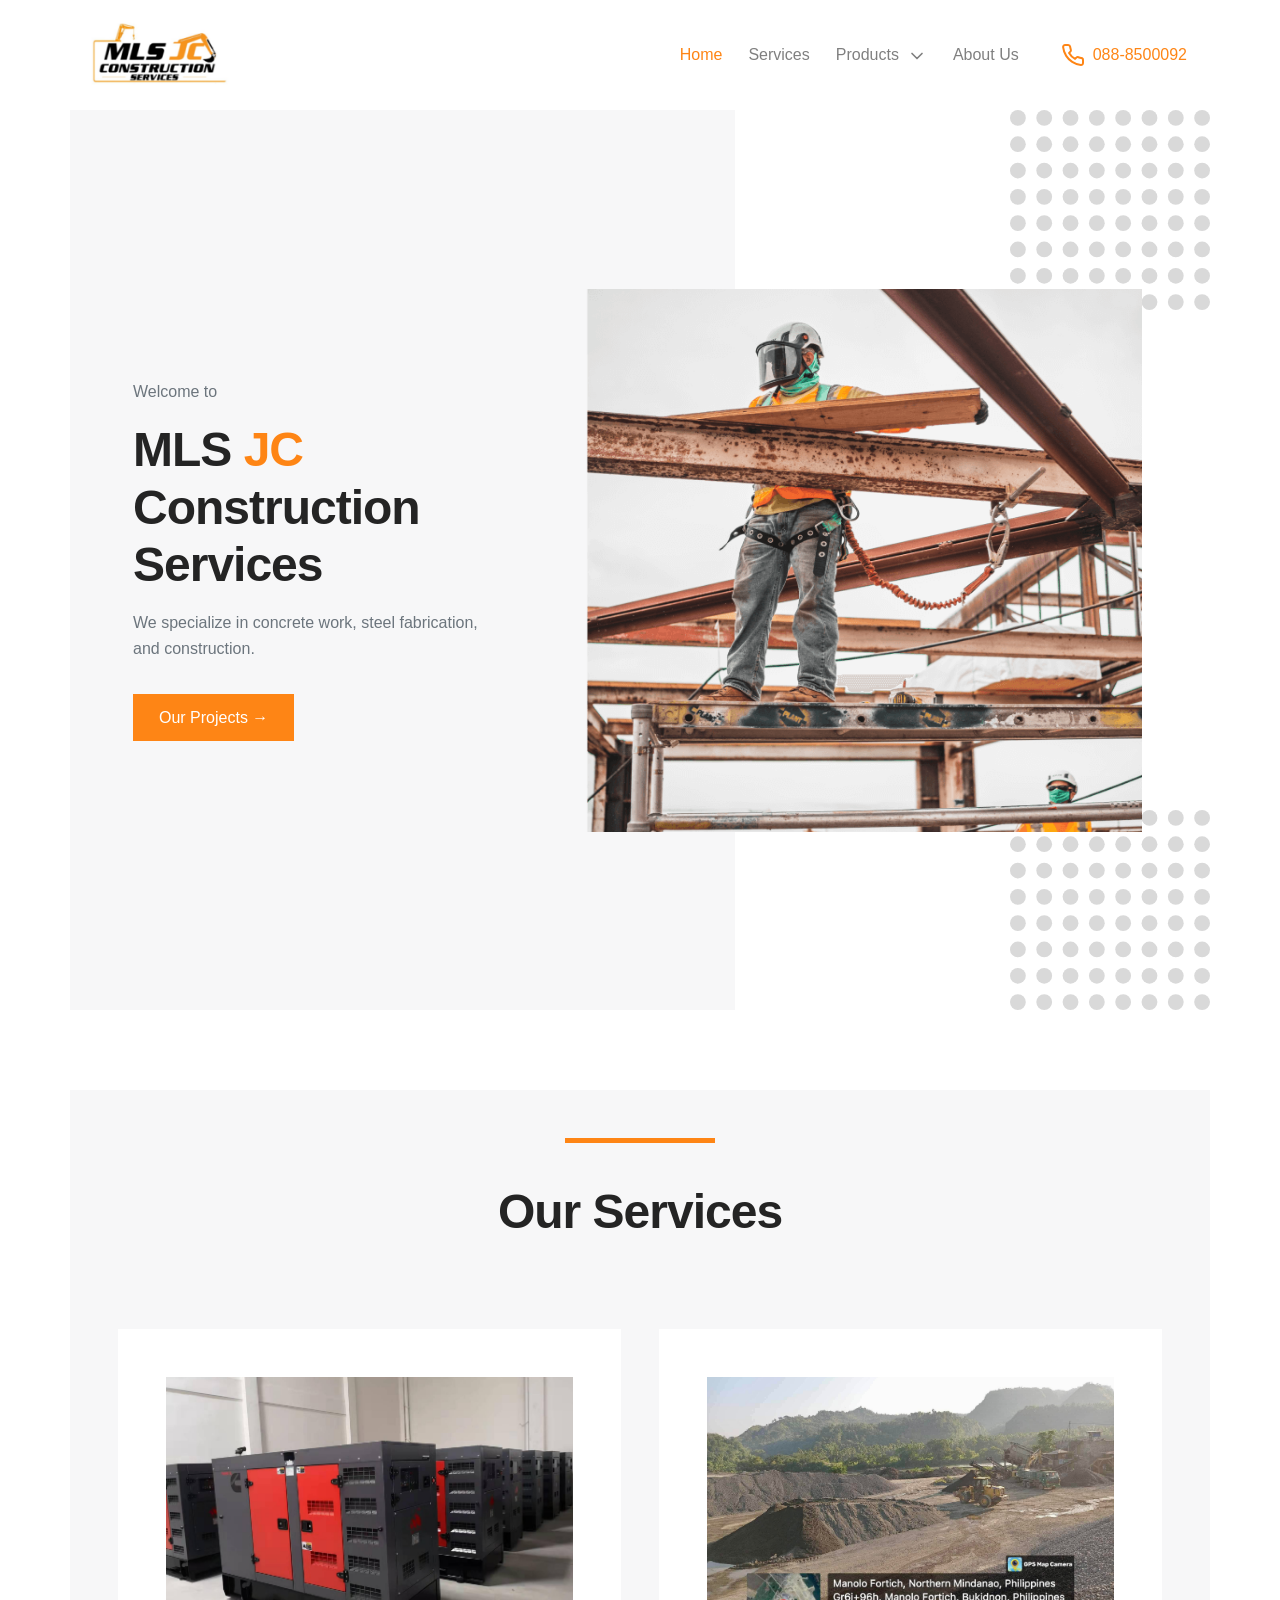
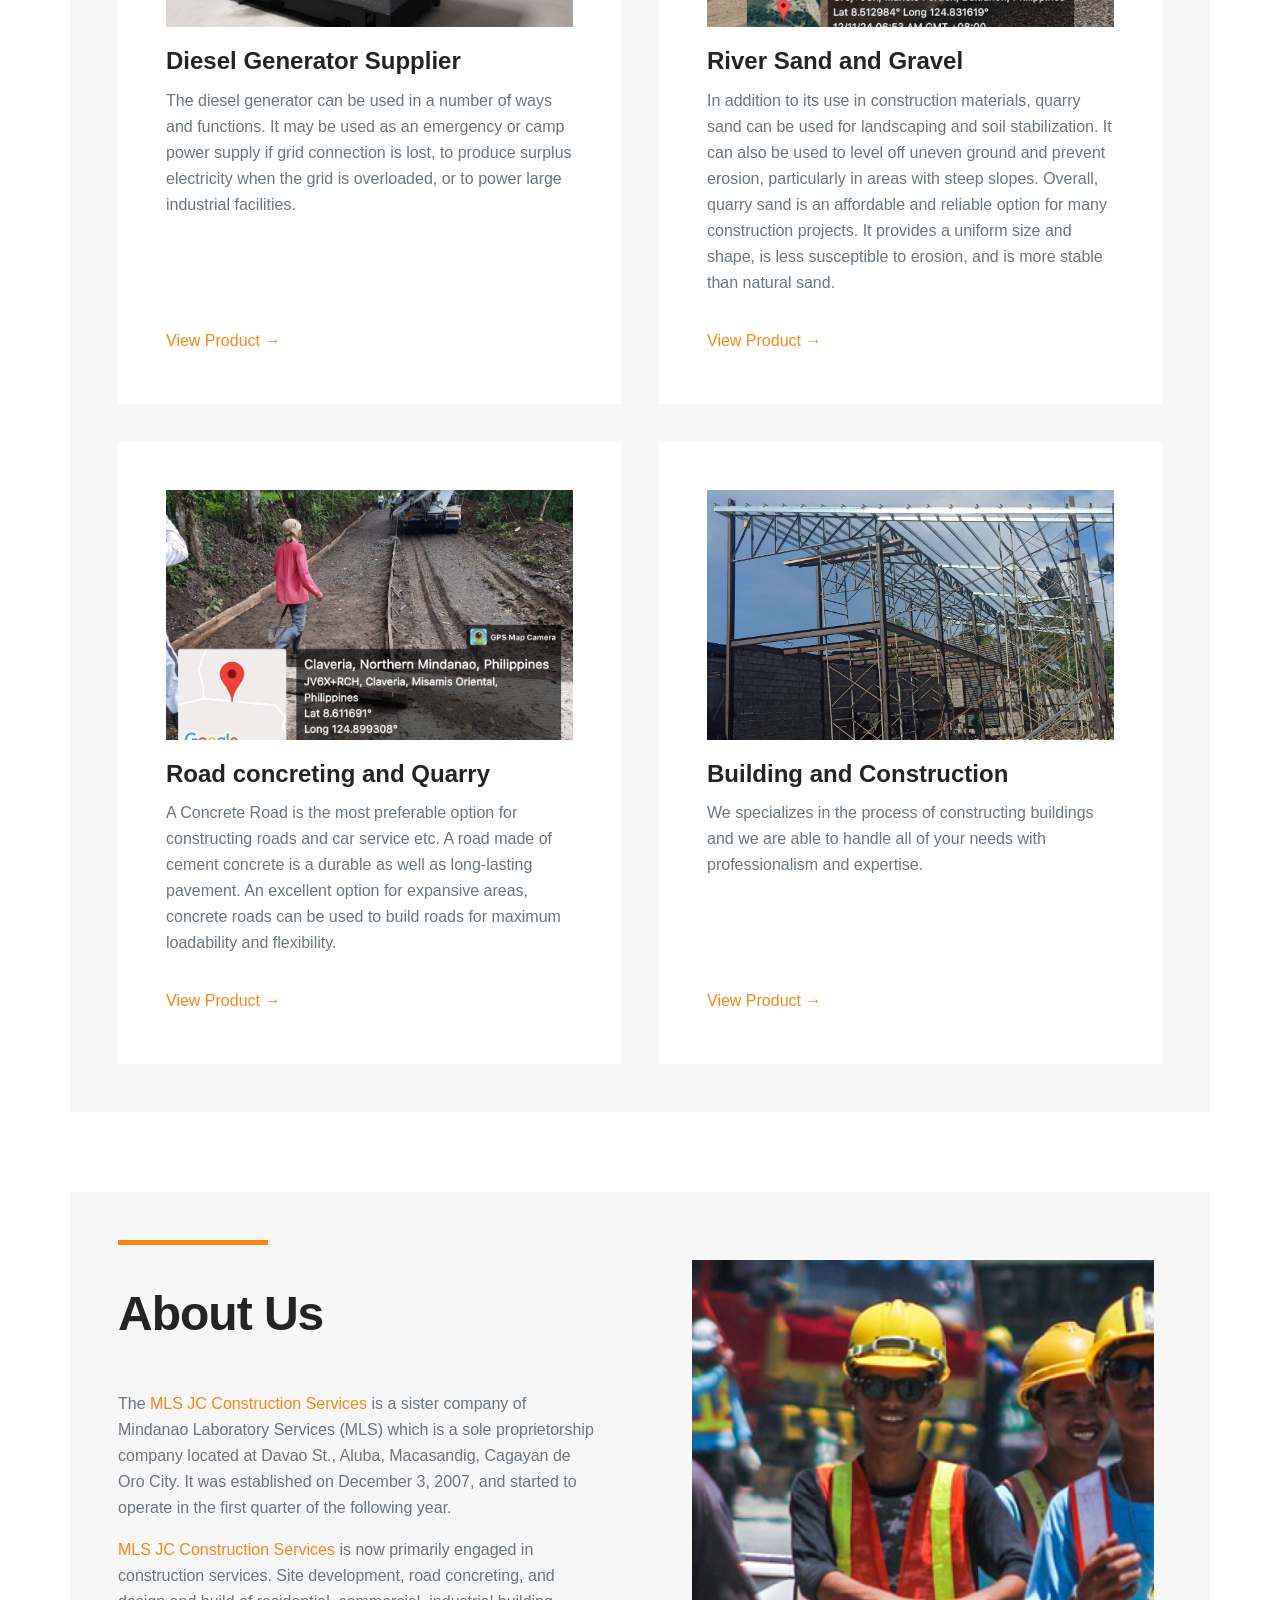
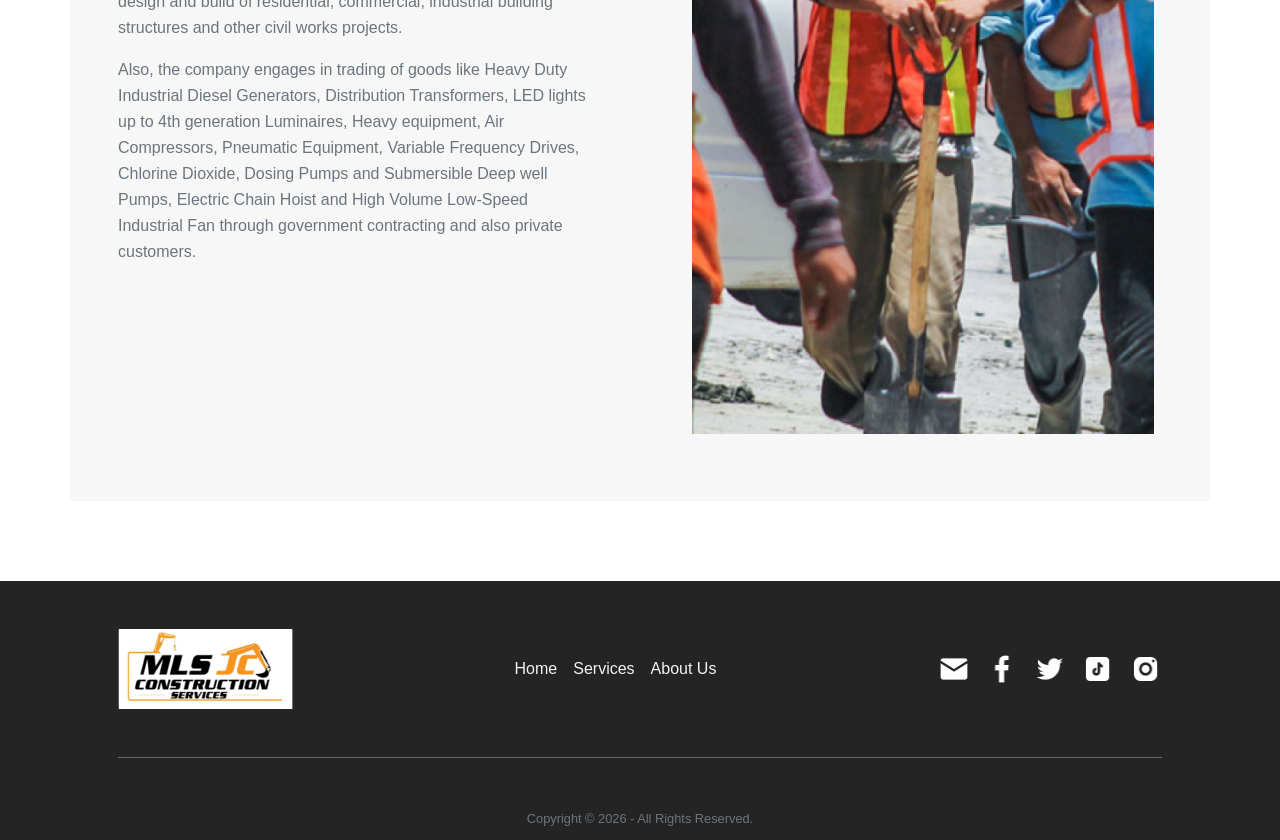
==== commit f7c76015: "updated image" ====
--- a/index.html
+++ b/index.html
@@ -102,9 +102,9 @@
   <body>
     <header>
       <nav class="navbar navbar-expand-md navbar-light" id="navbar">
-        <div class="container from-nav">
+        <div class="from-nav container">
           <button
-            class="navbar-brand border-0 bg-transparent outline-none"
+            class="bg-transparent border-0 outline-none navbar-brand"
             onclick="navSelected('hero')"
           >
             <img
@@ -115,7 +115,7 @@
           </button>
 
           <button
-            class="navbar-toggler border-0 outline-none"
+            class="border-0 outline-none navbar-toggler"
             type="button"
             data-toggle="collapse"
             data-target="#toggleNavbar"
@@ -127,10 +127,10 @@
           </button>
 
           <div class="collapse navbar-collapse" id="toggleNavbar">
-            <ul class="navbar-nav mr-auto"></ul>
+            <ul class="mr-auto navbar-nav"></ul>
 
             <div class="navbar-text">
-              <ul class="navbar-nav mr-auto ml-2 ml-lg-0">
+              <ul class="mr-auto ml-2 ml-lg-0 navbar-nav">
                 <li class="nav-item">
                   <button
                     class="nav-link navbar active"
@@ -162,7 +162,7 @@
                     </div>
                   </button>
 
-                  <div class="dropdown p-4">
+                  <div class="p-4 dropdown">
                     <ul class="list-group">
                       <li class="py-1">
                         <a href="diesel-generators.html" class="dropdown-list"
@@ -207,7 +207,7 @@
                   <!-- mr-md-5 -->
                   <a
                     href="tel:088-8500092"
-                    class="nav-link navbar text-primary"
+                    class="text-primary nav-link navbar"
                     id="nav-contact"
                   >
                     <em data-feather="phone"></em>
@@ -230,24 +230,24 @@
               <div class="hero-left px-0 px-lg-5 py-3 py-lg-0">
                 <div class="flex-hero">
                   <p class="text-muted">Welcome to</p>
-                  <h1 class="h1 font-weight-bolder mb-3">
+                  <h1 class="mb-3 font-weight-bolder h1">
                     MLS <span class="text-primary">JC</span> <br />
                     Construction <br />
                     Services
                   </h1>
-                  <p class="text-muted w-75">
+                  <p class="w-75 text-muted">
                     We specialize in concrete work, steel fabrication, and
                     construction.
                   </p>
                 </div>
                 <div class="cta">
-                  <button class="btn btn-primary text-white">
+                  <button class="text-white btn btn-primary">
                     Our Projects →
                   </button>
                 </div>
               </div>
             </div>
-            <div class="col-12 col-lg-5 d-none d-lg-block">
+            <div class="d-lg-block col-12 col-lg-5 d-none">
               <div class="hero-right">
                 <div class="ellipsis"></div>
                 <img
@@ -266,18 +266,18 @@
       <!-- Ends here -->
 
       <section id="services">
-        <div class="container bg-color p-5">
-          <div class="row flex-column our-services-section">
+        <div class="bg-color p-5 container">
+          <div class="flex-column row our-services-section">
             <div class="col">
               <div class="flexbox-center flex-column">
                 <div class="line"></div>
-                <h1 class="h1 font-weight-bolder title">Our Services</h1>
+                <h1 class="font-weight-bolder h1 title">Our Services</h1>
               </div>
             </div>
             <div class="col">
               <div class="service-cards">
                 <div class="card">
-                  <div class="card-img px-3 px-lg-5 pt-3 pt-lg-5">
+                  <div class="px-3 px-lg-5 pt-3 pt-lg-5 card-img">
                     <img
                       src="assets/images/captures/diesel-generator.jpg"
                       alt="Diesel Generator Supplier"
@@ -286,11 +286,11 @@
                       height="250"
                     />
                   </div>
-                  <div class="card-body px-3 px-lg-5">
-                    <h4 class="card-title font-weight-bold">
+                  <div class="px-3 px-lg-5 card-body">
+                    <h4 class="font-weight-bold card-title">
                       Diesel Generator Supplier
                     </h4>
-                    <div class="card-text text-muted">
+                    <div class="text-muted card-text">
                       The diesel generator can be used in a number of ways and
                       functions. It may be used as an emergency or camp power
                       supply if grid connection is lost, to produce surplus
@@ -298,26 +298,26 @@
                       industrial facilities.
                     </div>
                   </div>
-                  <div class="card-footer px-3 px-lg-5 pb-3 pb-lg-5">
+                  <div class="px-3 px-lg-5 pb-3 pb-lg-5 card-footer">
                     <a href="diesel-generators.html">View Product →</a>
                   </div>
                 </div>
 
                 <div class="card">
-                  <div class="card-img px-3 px-lg-5 pt-3 pt-lg-5">
+                  <div class="px-3 px-lg-5 pt-3 pt-lg-5 card-img">
                     <img
-                      src="assets/images/sand-gravel and-aggregates/sand-gravel and-aggregates.jpg"
+                      src="assets/images/sand-gravel and-aggregates/sand-gravel and-aggregates-1.jfif"
                       alt="River Sand and Gravel"
                       class="img-fluid"
                       width="439"
                       height="250"
                     />
                   </div>
-                  <div class="card-body px-3 px-lg-5">
-                    <h4 class="card-title font-weight-bold">
+                  <div class="px-3 px-lg-5 card-body">
+                    <h4 class="font-weight-bold card-title">
                       River Sand and Gravel
                     </h4>
-                    <div class="card-text text-muted">
+                    <div class="text-muted card-text">
                       In addition to its use in construction materials, quarry
                       sand can be used for landscaping and soil stabilization.
                       It can also be used to level off uneven ground and prevent
@@ -329,13 +329,13 @@
                     </div>
                     <!-- In addition to its use in construction materials, quarry sand can be used for landscaping and soil stabilization. It can also be used to level off uneven ground and prevent erosion, particularly in areas with steep slopes. -->
                   </div>
-                  <div class="card-footer px-3 px-lg-5 pb-3 pb-lg-5">
+                  <div class="px-3 px-lg-5 pb-3 pb-lg-5 card-footer">
                     <a href="sand-gravel-and-aggregates.html">View Product →</a>
                   </div>
                 </div>
 
                 <div class="card">
-                  <div class="card-img px-3 px-lg-5 pt-3 pt-lg-5">
+                  <div class="px-3 px-lg-5 pt-3 pt-lg-5 card-img">
                     <img
                       src="assets/images/captures/road-concreting.jpg"
                       alt="Road Concreting"
@@ -344,11 +344,11 @@
                       height="250"
                     />
                   </div>
-                  <div class="card-body px-3 px-lg-5">
-                    <h4 class="card-title font-weight-bold">
+                  <div class="px-3 px-lg-5 card-body">
+                    <h4 class="font-weight-bold card-title">
                       Road concreting and Quarry
                     </h4>
-                    <div class="card-text text-muted">
+                    <div class="text-muted card-text">
                       A Concrete Road is the most preferable option for
                       constructing roads and car service etc. A road made of
                       cement concrete is a durable as well as long-lasting
@@ -357,13 +357,13 @@
                       loadability and flexibility.
                     </div>
                   </div>
-                  <div class="card-footer px-3 px-lg-5 pb-3 pb-lg-5">
+                  <div class="px-3 px-lg-5 pb-3 pb-lg-5 card-footer">
                     <a href="road-concreting.html">View Product →</a>
                   </div>
                 </div>
 
                 <div class="card">
-                  <div class="card-img px-3 px-lg-5 pt-3 pt-lg-5">
+                  <div class="px-3 px-lg-5 pt-3 pt-lg-5 card-img">
                     <img
                       src="assets/images/captures/building-and-construction.jpg"
                       alt="Building and Construction"
@@ -372,17 +372,17 @@
                       height="250"
                     />
                   </div>
-                  <div class="card-body px-3 px-lg-5">
-                    <h4 class="card-title font-weight-bold">
+                  <div class="px-3 px-lg-5 card-body">
+                    <h4 class="font-weight-bold card-title">
                       Building and Construction
                     </h4>
-                    <div class="card-text text-muted">
+                    <div class="text-muted card-text">
                       We specializes in the process of constructing buildings
                       and we are able to handle all of your needs with
                       professionalism and expertise.
                     </div>
                   </div>
-                  <div class="card-footer px-3 px-lg-5 pb-3 pb-lg-5">
+                  <div class="px-3 px-lg-5 pb-3 pb-lg-5 card-footer">
                     <a href="building-and-construction.html">View Product →</a>
                   </div>
                 </div>
@@ -393,16 +393,16 @@
       </section>
 
       <section id="about">
-        <div class="container bg-color p-5">
+        <div class="bg-color p-5 container">
           <div
-            class="row no-gutters flex-column flex-md-row align-items-md-center border-radius"
+            class="flex-column flex-md-row align-items-md-center border-radius row no-gutters"
           >
             <div
-              class="col d-flex align-items-start justify-content-center flex-column about-us-section"
+              class="d-flex flex-column align-items-start justify-content-center col about-us-section"
             >
               <div class="flexbox-start-start flex-column">
                 <div class="line"></div>
-                <h1 class="h1 font-weight-bolder title">About Us</h1>
+                <h1 class="font-weight-bolder h1 title">About Us</h1>
               </div>
 
               <div class="desc">
@@ -463,9 +463,9 @@
     </main>
 
     <footer class="bg-dark">
-      <div class="container px-5 pt-5">
+      <div class="px-5 pt-5 container">
         <div
-          class="top-footer flexbox-between align-items-center pb-5 flex-column flex-lg-row"
+          class="top-footer flexbox-between flex-column flex-lg-row align-items-center pb-5"
         >
           <div class="branding-logo">
             <img src="assets/images/logo.png" alt="Logo" />
@@ -520,7 +520,7 @@
           </div>
         </div>
         <div class="bottom-footer mt-5 text-center">
-          <p class="font-size-sm text-muted mb-0 pb-2">
+          <p class="mb-0 pb-2 font-size-sm text-muted">
             Copyright © <span id="year"></span> - All Rights Reserved.
           </p>
         </div>
